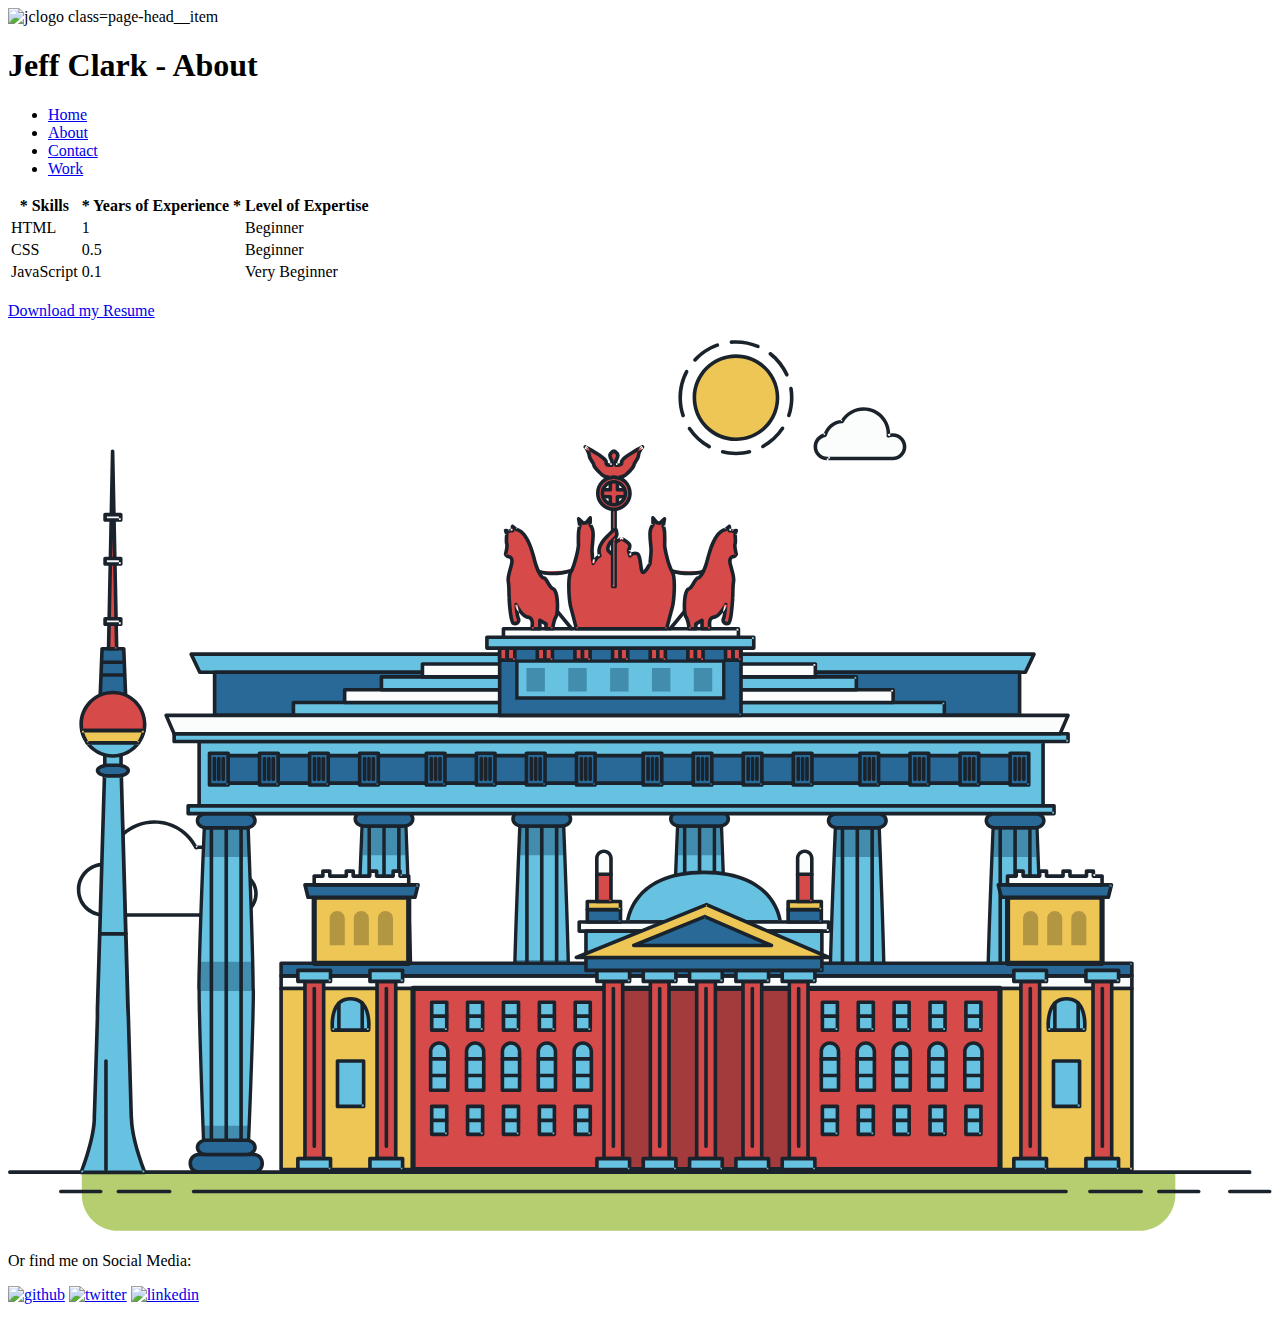
==== about.html @ 052ca85c "Changed Title" ====
<!DOCTYPE html>
<html>
  <head>
    <header class="page-header">    
        <link rel="stylesheet" href="https://cdnjs.cloudflare.com/ajax/libs/normalize/8.0.1/normalize.min.css" integrity="sha512-NhSC1YmyruXifcj/KFRWoC561YpHpc5Jtzgvbuzx5VozKpWvQ+4nXhPdFgmx8xqexRcpAglTj9sIBWINXa8x5w==" crossorigin="anonymous" referrerpolicy="no-referrer" />
        <link rel="preconnect" href="https://fonts.googleapis.com">                
        <link rel="preconnect" href="https://fonts.gstatic.com" crossorigin>
        <link href="https://fonts.googleapis.com/css2?family=Roboto&display=swap" rel="stylesheet">
        <link rel="stylesheet" type="text/css" href="css/style.production.css">
        <meta charset="utf-8">
        <meta name="viewport" content="width=device-width, initial-scale=1">
        <title> Jeff Clark - About</title>
            <link rel="shortcut icon" href="JC Logo.png" type="image/x-icon" class="page-header__item"/>
            <img src="img/JC Logo.png" class="logo" alt="jclogo class=page-head__item">   
        <h1>Jeff Clark - About</h1>
        <div class="navigation-list">
            <nav>
                <ul role="menubar" class="navigation-list">    
                    <li role="presentation">
                        <a href="index.html" role="menuitem" class="navigation-list__item navigation-list__item--active">Home</a>
                    </li>
                    <li role="presentation">
                        <a href="about.html" role="menuitem" class="navigation-list__item">About</a>
                    </li>
                    <li role="presentation">
                            <a href="contact.html" role="menuitem" class="navigation-list__item">Contact</a>
                    </li>
                    <li role="presentation">
                        <a href="work.html" role="menuitem" class="navigation-list__item navigation-list__item--active">Work</a>
                     </li>
                </ul>               
            </nav>
        </div>
    </header>
</head>       
  <body>
    <div class="table">
      <table>
        <thead>
          <tr>
            <th>* Skills</th>
            <th>* Years of Experience  *  </th>
            <th>Level of Expertise</th>
          </tr>
        </thead>
        <tbody>
          <tr>
            <td>HTML</td>
            <td>1</td>
            <td>Beginner</td>
          </tr>
          <tr>
            <td>CSS</td>
            <td>0.5</td>
            <td>Beginner</td>
          </tr>
          <tr>
            <td>JavaScript</td>
            <td>0.1</td>
            <td>Very Beginner</td>
          </tr>
        </tbody>
      </table>
    </div><br>
    <footer class="page-footer">
      <a href="extra/Jeff Clark Resume .23.pdf" class="button" download>Download my Resume</a><br>
      <svg id="about-picture" xmlns="http://www.w3.org/2000/svg" class="berlin-illustration" height="auto" viewBox="0 0 700 505" xmlns:xlink="http://www.w3.org/1999/xlink">
        <defs>
            <polygon id="a" points=".06 231.917 .06 .929 688.717 .929 688.717 231.917"></polygon>
        </defs>
        <g fill="none" fill-rule="evenodd">
          <g transform="translate(0 241)" class="cloud-front">
          <path fill="#1A232C" d="M87.602,29 L87.602,28 C87.326,28.001 87.103,28.024 86.927,28.033 L86.979,29.031 L87.947,28.78 C85.741,20.282 78.041,14.002 68.852,14 C67.858,14 66.904,14.096 65.98,14.231 L66.125,15.22 L67.019,14.772 C62.626,6.015 53.567,0.001 43.102,0 C29.041,0.002 17.524,10.848 16.443,24.632 L17.44,24.71 L17.606,23.724 C16.803,23.589 15.969,23.5 15.102,23.5 C6.817,23.501 0.102,30.215 0.102,38.5 C0.102,46.785 6.817,53.499 15.102,53.5 L87.602,53.5 C94.644,53.499 100.351,47.792 100.352,40.75 C100.351,33.708 94.644,28.001 87.602,28 L87.602,30 C90.573,30 93.254,31.202 95.203,33.149 C97.15,35.097 98.351,37.778 98.352,40.75 C98.351,43.722 97.15,46.403 95.203,48.351 C93.254,50.298 90.573,51.5 87.602,51.5 L15.102,51.5 C11.509,51.5 8.265,50.046 5.909,47.692 C3.555,45.337 2.102,42.093 2.102,38.5 C2.102,34.907 3.555,31.663 5.909,29.308 C8.265,26.954 11.509,25.5 15.102,25.5 C15.831,25.5 16.553,25.575 17.273,25.697 C17.551,25.743 17.832,25.672 18.055,25.499 C18.277,25.325 18.414,25.07 18.436,24.789 C19.436,12.04 30.094,1.998 43.102,2 C52.786,1.999 61.163,7.564 65.231,15.669 C65.425,16.055 65.842,16.272 66.27,16.21 C67.132,16.084 67.988,16 68.852,16 C77.108,15.998 84.027,21.647 86.011,29.283 C86.13,29.741 86.557,30.054 87.031,30.03 C87.27,30.017 87.457,29.999 87.602,30 L87.602,29" transform="translate(38 36)"></path>
            </g>
            <path fill="#B5CE6F" d="M646.484,484.382 C646.484,489.501 644.531,494.62 640.627,498.525 C636.722,502.43 631.603,504.382 626.484,504.382 L60.873,504.382 C55.754,504.382 50.636,502.43 46.731,498.525 C42.826,494.62 40.873,489.501 40.873,484.382 L40.873,471.917 L646.484,471.917 L646.484,484.382"></path>
            <polyline fill="#67C2E2" points="334.824 185.029 101.449 185.029 106.209 195.08 563.438 195.08 568.2 185.029 334.824 185.029"></polyline>
            <path fill="#1A232C" d="M334.824,185.029 L334.824,184.029 L101.449,184.029 C101.104,184.029 100.788,184.203 100.604,184.494 C100.42,184.785 100.398,185.146 100.545,185.457 L105.306,195.508 C105.471,195.856 105.824,196.079 106.209,196.079 L563.438,196.079 C563.824,196.079 564.177,195.856 564.342,195.508 L569.104,185.457 C569.251,185.146 569.229,184.785 569.045,184.494 C568.861,184.203 568.544,184.029 568.2,184.029 L334.824,184.029 L334.824,186.029 L566.62,186.029 L562.806,194.08 L106.842,194.08 L103.029,186.029 L334.824,186.029 L334.824,185.029"></path>
            <polygon fill="#296997" points="114.416 218.974 560.222 218.974 560.222 195.08 114.416 195.08"></polygon>
            <path fill="#1A232C" d="M560.222,218.974 L560.222,217.974 L115.416,217.974 L115.416,196.079 L559.222,196.079 L559.222,218.974 L560.222,218.974 L560.222,217.974 L560.222,218.974 L561.222,218.974 L561.222,195.08 C561.222,194.816 561.115,194.559 560.929,194.372 C560.742,194.186 560.485,194.08 560.222,194.08 L114.416,194.08 C114.152,194.08 113.895,194.186 113.708,194.372 C113.522,194.559 113.416,194.816 113.416,195.08 L113.416,218.974 C113.416,219.237 113.522,219.495 113.708,219.681 C113.895,219.867 114.152,219.974 114.416,219.974 L560.222,219.974 C560.485,219.974 560.742,219.867 560.929,219.681 C561.115,219.495 561.222,219.237 561.222,218.974 L560.222,218.974"></path>
            <polygon fill="#67C2E2" points="105.85 269.08 573.225 269.08 573.225 233.398 105.85 233.398"></polygon>
            <path fill="#1A232C" d="M573.225,233.398 L573.225,232.398 L105.85,232.398 C105.587,232.398 105.329,232.505 105.143,232.691 C104.957,232.877 104.85,233.134 104.85,233.398 L104.85,269.08 C104.85,269.344 104.957,269.601 105.143,269.788 C105.329,269.974 105.587,270.08 105.85,270.08 L573.225,270.08 C573.488,270.08 573.745,269.974 573.932,269.788 C574.118,269.601 574.225,269.344 574.225,269.08 L574.225,233.398 C574.225,233.134 574.118,232.877 573.932,232.691 C573.745,232.505 573.488,232.398 573.225,232.398 L573.225,233.398 L572.225,233.398 L572.225,268.08 L106.85,268.08 L106.85,234.398 L573.225,234.398 L573.225,233.398 L572.225,233.398 L573.225,233.398"></path>
            <polygon fill="#296997" points="116.751 256.508 562.557 256.508 562.557 241.243 116.751 241.243"></polygon>
            <path fill="#1A232C" d="M562.557,256.508 L562.557,255.508 L117.75,255.508 L117.75,242.243 L561.557,242.243 L561.557,256.508 L562.557,256.508 L562.557,255.508 L562.557,256.508 L563.557,256.508 L563.557,241.243 C563.557,240.979 563.45,240.722 563.264,240.535 C563.078,240.349 562.82,240.243 562.557,240.243 L116.75,240.243 C116.487,240.243 116.23,240.349 116.043,240.535 C115.857,240.722 115.751,240.979 115.751,241.243 L115.751,256.508 C115.751,256.771 115.857,257.029 116.043,257.215 C116.23,257.401 116.487,257.508 116.751,257.508 L562.557,257.508 C562.82,257.508 563.077,257.401 563.264,257.215 C563.45,257.029 563.557,256.771 563.557,256.508 L562.557,256.508"></path>
            <polygon fill="#67C2E2" points="158.07 218.974 518.563 218.974 518.563 211.858 158.07 211.858"></polygon>
            <path fill="#1A232C" d="M518.563,211.858 L518.563,210.858 L158.07,210.858 C157.807,210.858 157.549,210.964 157.363,211.151 C157.177,211.337 157.07,211.594 157.07,211.858 L157.07,218.974 C157.07,219.237 157.177,219.495 157.363,219.681 C157.549,219.867 157.807,219.974 158.07,219.974 L518.563,219.974 C518.826,219.974 519.083,219.867 519.27,219.681 C519.456,219.495 519.562,219.237 519.562,218.974 L519.562,211.858 C519.562,211.594 519.456,211.337 519.27,211.151 C519.083,210.964 518.826,210.858 518.563,210.858 L518.563,211.858 L517.563,211.858 L517.563,217.974 L159.07,217.974 L159.07,212.858 L518.563,212.858 L518.563,211.858 L517.563,211.858 L518.563,211.858"></path>
            <polygon fill="#FBFDFC" points="186.438 211.858 490.194 211.858 490.194 204.741 186.438 204.741"></polygon>
            <path fill="#1A232C" d="M490.194,204.741 L490.194,203.741 L186.438,203.741 C186.175,203.741 185.917,203.848 185.731,204.034 C185.545,204.221 185.438,204.478 185.438,204.741 L185.438,211.858 C185.438,212.121 185.545,212.379 185.731,212.565 C185.917,212.751 186.175,212.858 186.438,212.858 L490.194,212.858 C490.458,212.858 490.715,212.751 490.902,212.565 C491.088,212.379 491.194,212.121 491.194,211.858 L491.194,204.741 C491.194,204.478 491.088,204.221 490.902,204.034 C490.715,203.848 490.458,203.741 490.194,203.741 L490.194,204.741 L489.194,204.741 L489.194,210.858 L187.438,210.858 L187.438,205.741 L490.194,205.741 L490.194,204.741 L489.194,204.741 L490.194,204.741"></path>
            <polygon fill="#67C2E2" points="206.805 204.741 469.828 204.741 469.828 197.624 206.805 197.624"></polygon>
            <path fill="#1A232C" d="M469.828,197.624 L469.828,196.624 L206.805,196.624 C206.541,196.624 206.284,196.731 206.098,196.917 C205.911,197.103 205.805,197.361 205.805,197.624 L205.805,204.741 C205.805,205.005 205.911,205.262 206.098,205.449 C206.284,205.635 206.541,205.741 206.805,205.741 L469.828,205.741 C470.091,205.741 470.349,205.635 470.535,205.449 C470.722,205.262 470.828,205.005 470.828,204.741 L470.828,197.624 C470.828,197.361 470.722,197.103 470.535,196.917 C470.349,196.731 470.091,196.624 469.828,196.624 L469.828,197.624 L468.828,197.624 L468.828,203.741 L207.805,203.741 L207.805,198.624 L469.828,198.624 L469.828,197.624 L468.828,197.624 L469.828,197.624"></path>
            <polygon fill="#FBFDFC" points="229.521 197.624 447.111 197.624 447.111 190.509 229.521 190.509"></polygon>
            <path fill="#1A232C" d="M447.111,190.509 L447.111,189.509 L229.521,189.509 C229.258,189.509 229,189.616 228.814,189.802 C228.628,189.988 228.521,190.246 228.521,190.509 L228.521,197.624 C228.521,197.888 228.628,198.145 228.814,198.332 C229,198.518 229.258,198.624 229.521,198.624 L447.111,198.624 C447.375,198.624 447.632,198.518 447.818,198.332 C448.005,198.145 448.111,197.888 448.111,197.624 L448.111,190.509 C448.111,190.246 448.005,189.988 447.818,189.802 C447.632,189.616 447.375,189.509 447.111,189.509 L447.111,190.509 L446.111,190.509 L446.111,196.624 L230.521,196.624 L230.521,191.509 L447.111,191.509 L447.111,190.509 L446.111,190.509 L447.111,190.509"></path>
            <path fill="#67C2E2" d="M135.607,355.447 C135.163,337.766 134.264,313.326 133.648,297.387 C133.274,287.721 133.004,281.18 133.004,281.18 L108.722,281.18 C108.722,281.18 108.452,287.721 108.079,297.387 C107.462,313.326 106.563,337.766 106.119,355.447 C105.953,362.059 105.85,367.732 105.85,371.653 L105.85,371.654 C105.85,386.117 107.243,424.332 108.089,446.189 C108.457,455.706 108.722,462.126 108.722,462.126 L133.004,462.126 C133.004,462.126 133.269,455.706 133.637,446.189 C134.482,424.332 135.876,386.117 135.876,371.654 L135.876,371.653 C135.876,367.732 135.773,362.059 135.607,355.447"></path>
            <path fill="#428DAE" d="M133.648 297.387L108.079 297.387C108.452 287.721 108.722 281.18 108.722 281.18L133.004 281.18C133.004 281.18 133.274 287.721 133.648 297.387M135.876 371.654L105.85 371.654 105.85 371.653C105.85 367.732 105.953 362.059 106.119 355.447L135.607 355.447C135.773 362.059 135.876 367.732 135.876 371.653L135.876 371.654M133.004 462.126L108.722 462.126C108.722 462.126 108.457 455.706 108.089 446.189L133.637 446.189C133.269 455.706 133.004 462.126 133.004 462.126"></path>
            <path fill="#1A232C" d="M109.612,461.199 L132.114,461.199 C132.447,453.007 134.949,390.886 134.949,371.653 C134.949,352.42 132.447,290.299 132.114,282.108 L109.612,282.108 C109.279,290.299 106.778,352.42 106.778,371.653 C106.778,390.886 109.279,453.007 109.612,461.199 Z M133.895,463.054 L107.832,463.054 L107.794,462.164 C107.766,461.466 104.922,392.193 104.922,371.653 C104.922,351.114 107.766,281.839 107.794,281.142 L107.832,280.252 L133.895,280.252 L133.931,281.142 C133.96,281.839 136.804,351.114 136.804,371.653 C136.804,392.193 133.96,461.466 133.931,462.164 L133.895,463.054 L133.895,463.054 Z"></path>
            <path fill="#1A232C" d="M111.638 281.18L111.638 462.126C111.638 462.679 112.086 463.126 112.638 463.126 113.19 463.126 113.638 462.679 113.638 462.126L113.638 281.18C113.638 280.628 113.19 280.18 112.638 280.18 112.086 280.18 111.638 280.628 111.638 281.18M119.863 281.18L119.863 462.126C119.863 462.679 120.311 463.126 120.863 463.126 121.416 463.126 121.863 462.679 121.863 462.126L121.863 281.18C121.863 280.628 121.416 280.18 120.863 280.18 120.311 280.18 119.863 280.628 119.863 281.18M128.088 281.18L128.088 462.126C128.088 462.679 128.536 463.126 129.088 463.126 129.64 463.126 130.088 462.679 130.088 462.126L130.088 281.18C130.088 280.628 129.64 280.18 129.088 280.18 128.536 280.18 128.088 280.628 128.088 281.18"></path>
            <path fill="#296997" d="M136.79,277.265 C136.79,279.418 134.675,281.18 132.09,281.18 L109.636,281.18 C107.051,281.18 104.936,279.418 104.936,277.265 C104.936,275.111 107.051,273.349 109.636,273.349 L132.09,273.349 C134.675,273.349 136.79,275.111 136.79,277.265"></path>
            <path fill="#1A232C" d="M136.79,277.265 L135.79,277.265 C135.789,278.005 135.433,278.704 134.769,279.262 C134.109,279.814 133.155,280.181 132.09,280.18 L109.636,280.18 C108.571,280.181 107.617,279.814 106.956,279.262 C106.293,278.704 105.936,278.005 105.936,277.265 C105.936,276.524 106.293,275.825 106.957,275.267 C107.617,274.715 108.571,274.348 109.636,274.349 L132.09,274.349 C133.155,274.348 134.109,274.716 134.769,275.267 C135.433,275.825 135.789,276.524 135.79,277.265 L137.79,277.265 C137.791,275.851 137.09,274.593 136.049,273.731 C135.006,272.863 133.61,272.35 132.09,272.349 L109.636,272.349 C108.116,272.35 106.72,272.863 105.676,273.731 C104.636,274.593 103.935,275.851 103.936,277.265 C103.935,278.678 104.636,279.937 105.677,280.798 C106.72,281.666 108.116,282.179 109.636,282.18 L132.09,282.18 C133.61,282.179 135.006,281.666 136.049,280.798 C137.09,279.937 137.791,278.678 137.79,277.265 L136.79,277.265"></path>
            <path fill="#296997" d="M140.775,467.217 C140.775,469.803 138.661,471.917 136.076,471.917 L105.65,471.917 C103.065,471.917 100.951,469.803 100.951,467.217 L100.951,466.825 C100.951,464.241 103.065,462.126 105.65,462.126 L136.076,462.126 C138.661,462.126 140.775,464.241 140.775,466.825 L140.775,467.217"></path>
            <path fill="#1A232C" d="M140.775,467.217 L139.775,467.217 C139.775,468.235 139.361,469.155 138.688,469.83 C138.013,470.503 137.093,470.917 136.076,470.917 L105.65,470.917 C104.633,470.917 103.713,470.504 103.038,469.83 C102.365,469.155 101.951,468.235 101.951,467.217 L101.951,466.825 C101.951,465.808 102.365,464.889 103.038,464.214 C103.713,463.54 104.633,463.127 105.65,463.126 L136.076,463.126 C137.093,463.127 138.013,463.54 138.688,464.214 C139.362,464.889 139.775,465.808 139.775,466.825 L139.775,467.217 L141.775,467.217 L141.775,466.825 C141.772,463.684 139.217,461.13 136.076,461.126 L105.65,461.126 C102.509,461.13 99.955,463.684 99.951,466.825 L99.951,467.217 C99.954,470.36 102.509,472.914 105.65,472.917 L136.076,472.917 C139.217,472.914 141.772,470.36 141.775,467.217 L140.775,467.217"></path>
            <path fill="#296997" d="M136.79,458.208 C136.79,460.363 134.675,462.126 132.09,462.126 L109.636,462.126 C107.051,462.126 104.936,460.363 104.936,458.208 C104.936,456.057 107.051,454.292 109.636,454.292 L132.09,454.292 C134.675,454.292 136.79,456.057 136.79,458.208"></path>
            <path fill="#1A232C" d="M136.79,458.208 L135.79,458.208 C135.789,458.949 135.432,459.649 134.769,460.207 C134.108,460.76 133.154,461.128 132.09,461.126 L109.636,461.126 C108.572,461.128 107.617,460.76 106.957,460.207 C106.293,459.649 105.936,458.949 105.936,458.208 C105.936,457.47 106.293,456.77 106.957,456.212 C107.617,455.659 108.572,455.291 109.636,455.292 L132.09,455.292 C133.154,455.291 134.108,455.659 134.769,456.212 C135.433,456.77 135.789,457.47 135.79,458.208 L137.79,458.208 C137.791,456.796 137.09,455.538 136.05,454.675 C135.006,453.808 133.61,453.294 132.09,453.292 L109.636,453.292 C108.115,453.294 106.719,453.808 105.676,454.675 C104.636,455.538 103.935,456.796 103.936,458.208 C103.935,459.622 104.636,460.881 105.676,461.743 C106.72,462.611 108.116,463.125 109.636,463.126 L132.09,463.126 C133.61,463.125 135.006,462.611 136.05,461.743 C137.09,460.881 137.791,459.622 137.79,458.208 L136.79,458.208"></path>
            <path fill="#67C2E2" d="M572.471,355.447 C572.025,337.766 571.126,313.326 570.51,297.387 C570.137,287.721 569.867,281.18 569.867,281.18 L545.585,281.18 C545.585,281.18 545.315,287.721 544.942,297.387 C544.326,313.326 543.427,337.766 542.981,355.447 C542.815,362.059 542.713,367.732 542.713,371.653 L542.713,371.654 C542.713,386.117 544.107,424.332 544.952,446.189 C545.32,455.706 545.585,462.126 545.585,462.126 L569.867,462.126 C569.867,462.126 570.132,455.706 570.499,446.189 C571.346,424.332 572.739,386.117 572.739,371.654 L572.739,371.653 C572.739,367.732 572.637,362.059 572.471,355.447"></path>
            <path fill="#428DAE" d="M569.582 297.387L566.951 297.387 566.951 282.108 568.977 282.108C569.063 284.206 569.29 289.841 569.582 297.387M564.951 297.387L545.871 297.387C546.162 289.841 546.39 284.206 546.476 282.108L564.951 282.108 564.951 297.387M571.8 369.187L566.951 369.187 566.951 356.265 571.562 356.265C571.685 361.272 571.771 365.701 571.8 369.187M564.951 369.187L543.653 369.187C543.684 365.512 543.777 360.79 543.912 355.447L553.551 355.447 553.551 356.265 564.951 356.265 564.951 369.187"></path>
            <path fill="#1A232C" d="M546.476,461.199 L568.977,461.199 C569.31,453.007 571.812,390.886 571.812,371.653 C571.812,352.42 569.31,290.299 568.977,282.108 L546.476,282.108 C546.142,290.299 543.642,352.42 543.642,371.653 C543.642,390.886 546.142,453.007 546.476,461.199 M570.758,463.054 L544.694,463.054 L544.658,462.164 C544.629,461.466 541.785,392.193 541.785,371.653 C541.785,351.114 544.629,281.839 544.658,281.142 L544.694,280.252 L570.758,280.252 L570.795,281.142 C570.823,281.839 573.667,351.114 573.667,371.653 C573.667,392.193 570.823,461.466 570.795,462.164 L570.758,463.054"></path>
            <path fill="#1A232C" d="M548.501 281.18L548.501 462.126C548.501 462.679 548.949 463.126 549.501 463.126 550.053 463.126 550.501 462.679 550.501 462.126L550.501 281.18C550.501 280.628 550.053 280.18 549.501 280.18 548.949 280.18 548.501 280.628 548.501 281.18M556.727 281.18L556.727 462.126C556.727 462.679 557.174 463.126 557.727 463.126 558.279 463.126 558.727 462.679 558.727 462.126L558.727 281.18C558.727 280.628 558.279 280.18 557.727 280.18 557.174 280.18 556.727 280.628 556.727 281.18M564.951 281.18L564.951 462.126C564.951 462.679 565.399 463.126 565.951 463.126 566.503 463.126 566.951 462.679 566.951 462.126L566.951 281.18C566.951 280.628 566.503 280.18 565.951 280.18 565.399 280.18 564.951 280.628 564.951 281.18"></path>
            <path fill="#296997" d="M573.653,277.265 C573.653,279.418 571.537,281.18 568.953,281.18 L546.499,281.18 C543.915,281.18 541.799,279.418 541.799,277.265 C541.799,275.111 543.915,273.349 546.499,273.349 L568.953,273.349 C571.537,273.349 573.653,275.111 573.653,277.265"></path>
            <path fill="#1A232C" d="M573.653,277.265 L572.653,277.265 C572.653,278.005 572.296,278.704 571.632,279.262 C570.972,279.814 570.017,280.181 568.953,280.18 L546.499,280.18 C545.435,280.181 544.48,279.814 543.82,279.262 C543.156,278.704 542.8,278.005 542.799,277.265 C542.8,276.525 543.156,275.825 543.82,275.267 C544.481,274.715 545.435,274.348 546.499,274.349 L568.953,274.349 C570.017,274.348 570.972,274.715 571.632,275.267 C572.296,275.825 572.653,276.525 572.653,277.265 L574.653,277.265 C574.654,275.851 573.953,274.593 572.912,273.731 C571.869,272.863 570.473,272.35 568.953,272.349 L546.499,272.349 C544.979,272.35 543.583,272.863 542.54,273.731 C541.499,274.593 540.798,275.851 540.799,277.265 C540.798,278.679 541.499,279.937 542.54,280.798 C543.583,281.666 544.979,282.179 546.499,282.18 L568.953,282.18 C570.473,282.179 571.869,281.666 572.912,280.798 C573.953,279.937 574.654,278.679 574.653,277.265 L573.653,277.265"></path>
            <path fill="#296997" d="M577.639,467.217 C577.639,469.803 575.524,471.917 572.938,471.917 L542.514,471.917 C539.929,471.917 537.813,469.803 537.813,467.217 L537.813,466.825 C537.813,464.241 539.929,462.126 542.514,462.126 L572.938,462.126 C575.524,462.126 577.639,464.241 577.639,466.825 L577.639,467.217"></path>
            <path fill="#1A232C" d="M577.639,467.217 L576.639,467.217 C576.638,468.235 576.225,469.155 575.551,469.83 C574.876,470.503 573.956,470.917 572.938,470.917 L542.514,470.917 C541.497,470.917 540.576,470.503 539.901,469.83 C539.227,469.155 538.814,468.234 538.813,467.217 L538.813,466.825 C538.814,465.808 539.227,464.889 539.901,464.214 C540.576,463.54 541.497,463.127 542.514,463.126 L572.938,463.126 C573.956,463.127 574.876,463.54 575.551,464.214 C576.225,464.888 576.638,465.808 576.639,466.825 L576.639,467.217 L578.639,467.217 L578.639,466.825 C578.635,463.684 576.081,461.13 572.938,461.126 L542.514,461.126 C539.372,461.13 536.817,463.684 536.813,466.825 L536.813,467.217 C536.817,470.36 539.372,472.914 542.514,472.917 L572.938,472.917 C576.081,472.914 578.635,470.359 578.639,467.217 L577.639,467.217"></path>
            <path fill="#296997" d="M573.653,458.208 C573.653,460.363 571.537,462.126 568.953,462.126 L546.499,462.126 C543.915,462.126 541.799,460.363 541.799,458.208 C541.799,456.057 543.915,454.292 546.499,454.292 L568.953,454.292 C571.537,454.292 573.653,456.057 573.653,458.208"></path>
            <path fill="#1A232C" d="M573.653,458.208 L572.653,458.208 C572.653,458.949 572.296,459.649 571.632,460.207 C570.971,460.76 570.017,461.128 568.953,461.126 L546.499,461.126 C545.435,461.128 544.481,460.76 543.82,460.207 C543.157,459.649 542.799,458.949 542.799,458.208 C542.799,457.47 543.156,456.77 543.82,456.212 C544.481,455.659 545.435,455.291 546.499,455.292 L568.953,455.292 C570.017,455.291 570.971,455.659 571.632,456.212 C572.296,456.77 572.653,457.47 572.653,458.208 L574.653,458.208 C574.654,456.796 573.953,455.538 572.912,454.675 C571.869,453.808 570.473,453.294 568.953,453.292 L546.499,453.292 C544.979,453.294 543.583,453.808 542.54,454.675 C541.499,455.538 540.798,456.796 540.799,458.208 C540.798,459.622 541.499,460.881 542.54,461.743 C543.583,462.611 544.979,463.125 546.499,463.126 L568.953,463.126 C570.473,463.125 571.869,462.611 572.912,461.743 C573.953,460.881 574.654,459.622 574.653,458.208 L573.653,458.208"></path>
            <path fill="#67C2E2" d="M485.098,355.447 C484.654,337.766 483.753,313.326 483.137,297.387 C482.764,287.721 482.494,281.18 482.494,281.18 L458.213,281.18 C458.213,281.18 457.942,287.721 457.569,297.387 C456.953,313.326 456.055,337.766 455.608,355.447 C455.443,362.059 455.34,367.732 455.34,371.653 L455.34,371.654 C455.34,386.117 456.733,424.332 457.58,446.189 C457.948,455.706 458.213,462.126 458.213,462.126 L482.494,462.126 C482.494,462.126 482.759,455.706 483.126,446.189 C483.973,424.332 485.366,386.117 485.366,371.654 L485.366,371.653 C485.366,367.732 485.265,362.059 485.098,355.447"></path>
            <path fill="#428DAE" d="M483.137 297.387L457.569 297.387C457.942 287.721 458.213 281.18 458.213 281.18L482.494 281.18C482.494 281.18 482.764 287.721 483.137 297.387M485.355 369.187L455.351 369.187C455.382 365.502 455.475 360.78 455.608 355.447L485.098 355.447C485.232 360.78 485.325 365.502 485.355 369.187"></path>
            <path fill="#1A232C" d="M459.103,461.199 L481.605,461.199 C481.938,453.007 484.439,390.886 484.439,371.653 C484.439,352.42 481.938,290.299 481.605,282.108 L459.103,282.108 C458.769,290.299 456.268,352.42 456.268,371.653 C456.268,390.886 458.769,453.007 459.103,461.199 Z M483.386,463.054 L457.321,463.054 L457.285,462.164 C457.256,461.466 454.412,392.193 454.412,371.653 C454.412,351.114 457.256,281.839 457.285,281.142 L457.321,280.252 L483.386,280.252 L483.422,281.142 C483.45,281.839 486.294,351.114 486.294,371.653 C486.294,392.193 483.45,461.466 483.422,462.164 L483.386,463.054 L483.386,463.054 Z"></path>
            <path fill="#1A232C" d="M461.128 281.18L461.128 462.126C461.128 462.679 461.576 463.126 462.128 463.126 462.68 463.126 463.128 462.679 463.128 462.126L463.128 281.18C463.128 280.628 462.68 280.18 462.128 280.18 461.576 280.18 461.128 280.628 461.128 281.18M469.354 281.18L469.354 462.126C469.354 462.679 469.801 463.126 470.354 463.126 470.906 463.126 471.354 462.679 471.354 462.126L471.354 281.18C471.354 280.628 470.906 280.18 470.354 280.18 469.801 280.18 469.354 280.628 469.354 281.18M477.578 281.18L477.578 462.126C477.578 462.679 478.026 463.126 478.578 463.126 479.13 463.126 479.578 462.679 479.578 462.126L479.578 281.18C479.578 280.628 479.13 280.18 478.578 280.18 478.026 280.18 477.578 280.628 477.578 281.18"></path>
            <path fill="#296997" d="M486.281,277.265 C486.281,279.418 484.164,281.18 481.58,281.18 L459.126,281.18 C456.542,281.18 454.426,279.418 454.426,277.265 C454.426,275.111 456.542,273.349 459.126,273.349 L481.58,273.349 C484.164,273.349 486.281,275.111 486.281,277.265"></path>
            <path fill="#1A232C" d="M486.281,277.265 L485.281,277.265 C485.281,278.005 484.924,278.704 484.26,279.262 C483.599,279.814 482.644,280.181 481.58,280.18 L459.126,280.18 C458.062,280.181 457.107,279.814 456.447,279.262 C455.783,278.704 455.427,278.005 455.426,277.265 C455.427,276.525 455.783,275.825 456.447,275.267 C457.108,274.715 458.062,274.348 459.126,274.349 L481.58,274.349 C482.644,274.348 483.599,274.716 484.26,275.268 C484.924,275.825 485.281,276.525 485.281,277.265 L487.281,277.265 C487.282,275.851 486.58,274.593 485.54,273.731 C484.496,272.863 483.1,272.35 481.58,272.349 L459.126,272.349 C457.606,272.35 456.21,272.863 455.167,273.731 C454.126,274.593 453.425,275.851 453.426,277.265 C453.425,278.679 454.126,279.937 455.167,280.798 C456.21,281.666 457.606,282.179 459.126,282.18 L481.58,282.18 C483.1,282.179 484.496,281.666 485.54,280.799 C486.58,279.937 487.282,278.679 487.281,277.265 L486.281,277.265"></path>
            <path fill="#296997" d="M490.266,467.217 C490.266,469.803 488.151,471.917 485.565,471.917 L455.141,471.917 C452.556,471.917 450.44,469.803 450.44,467.217 L450.44,466.825 C450.44,464.241 452.556,462.126 455.141,462.126 L485.565,462.126 C488.151,462.126 490.266,464.241 490.266,466.825 L490.266,467.217"></path>
            <path fill="#1A232C" d="M490.266,467.217 L489.266,467.217 C489.265,468.235 488.852,469.155 488.178,469.83 C487.503,470.503 486.583,470.917 485.565,470.917 L455.141,470.917 C454.124,470.917 453.203,470.503 452.528,469.83 C451.854,469.155 451.441,468.234 451.44,467.217 L451.44,466.825 C451.441,465.808 451.854,464.889 452.528,464.214 C453.203,463.54 454.124,463.127 455.141,463.126 L485.565,463.126 C486.583,463.127 487.503,463.54 488.178,464.214 C488.852,464.888 489.265,465.808 489.266,466.825 L489.266,467.217 L491.266,467.217 L491.266,466.825 C491.262,463.684 488.708,461.13 485.565,461.126 L455.141,461.126 C451.999,461.13 449.444,463.684 449.44,466.825 L449.44,467.217 C449.444,470.36 451.999,472.914 455.141,472.917 L485.565,472.917 C488.708,472.914 491.262,470.359 491.266,467.217 L490.266,467.217"></path>
            <path fill="#296997" d="M486.281,458.208 C486.281,460.363 484.164,462.126 481.58,462.126 L459.126,462.126 C456.542,462.126 454.426,460.363 454.426,458.208 C454.426,456.057 456.542,454.292 459.126,454.292 L481.58,454.292 C484.164,454.292 486.281,456.057 486.281,458.208"></path>
            <path fill="#1A232C" d="M486.281,458.208 L485.281,458.208 C485.281,458.949 484.923,459.649 484.26,460.207 C483.599,460.76 482.644,461.128 481.58,461.126 L459.126,461.126 C458.062,461.128 457.108,460.76 456.447,460.207 C455.784,459.649 455.427,458.949 455.426,458.208 C455.426,457.47 455.783,456.77 456.447,456.212 C457.108,455.659 458.062,455.291 459.126,455.292 L481.58,455.292 C482.644,455.291 483.598,455.659 484.26,456.212 C484.924,456.77 485.281,457.47 485.281,458.208 L487.281,458.208 C487.282,456.795 486.58,455.538 485.54,454.675 C484.496,453.808 483.1,453.294 481.58,453.292 L459.126,453.292 C457.606,453.294 456.21,453.808 455.167,454.675 C454.126,455.538 453.425,456.796 453.426,458.208 C453.425,459.622 454.126,460.881 455.167,461.743 C456.21,462.611 457.606,463.125 459.126,463.126 L481.58,463.126 C483.1,463.125 484.496,462.611 485.54,461.743 C486.581,460.881 487.282,459.622 487.281,458.208 L486.281,458.208"></path>
            <path fill="#67C2E2" d="M397.726,354.466 C397.28,336.787 396.381,312.346 395.765,296.407 C395.392,286.742 395.122,280.2 395.122,280.2 L370.84,280.2 C370.84,280.2 370.57,286.742 370.197,296.407 C369.581,312.346 368.682,336.787 368.236,354.466 C368.07,361.078 367.968,366.751 367.968,370.672 L367.968,370.673 C367.968,385.136 369.361,423.352 370.207,445.208 C370.575,454.726 370.84,461.146 370.84,461.146 L395.122,461.146 C395.122,461.146 395.386,454.726 395.754,445.208 C396.601,423.352 397.994,385.136 397.994,370.673 L397.994,370.672 C397.994,366.751 397.892,361.078 397.726,354.466"></path>
            <path fill="#428DAE" d="M394.837 296.407L392.206 296.407 392.206 281.127 394.233 281.127C394.318 283.225 394.545 288.861 394.837 296.407L394.837 296.407zM383.981 296.407L390.206 296.407 390.206 281.127 383.981 281.127 383.981 296.407zM375.756 296.407L381.98 296.407 381.98 281.127 375.756 281.127 375.756 296.407zM373.756 296.407L371.126 296.407C371.417 288.861 371.645 283.225 371.73 281.127L373.756 281.127 373.756 296.407 373.756 296.407zM397.062 369.187L392.206 369.187 392.206 354.466 396.796 354.466C396.943 360.298 397.041 365.389 397.062 369.187L397.062 369.187zM383.981 369.187L390.206 369.187 390.206 354.466 383.981 354.466 383.981 369.187zM375.756 369.187L381.98 369.187 381.98 354.466 375.756 354.466 375.756 369.187zM373.756 369.187L368.9 369.187C368.921 365.389 369.019 360.298 369.166 354.466L373.756 354.466 373.756 369.187 373.756 369.187z"></path>
            <path fill="#1A232C" d="M371.73,460.218 L394.233,460.218 C394.565,452.027 397.066,389.906 397.066,370.672 C397.066,351.44 394.565,289.319 394.233,281.127 L371.73,281.127 C371.397,289.319 368.895,351.44 368.895,370.672 C368.895,389.906 371.397,452.027 371.73,460.218 M396.013,462.074 L369.949,462.074 L369.912,461.184 C369.884,460.486 367.04,391.212 367.04,370.672 C367.04,350.133 369.884,280.859 369.912,280.162 L369.949,279.272 L396.013,279.272 L396.05,280.162 C396.078,280.859 398.922,350.133 398.922,370.672 C398.922,391.212 396.078,460.486 396.05,461.184 L396.013,462.074"></path>
            <path fill="#1A232C" d="M373.756 280.2L373.756 461.146C373.756 461.698 374.203 462.146 374.756 462.146 375.308 462.146 375.756 461.698 375.756 461.146L375.756 280.2C375.756 279.647 375.308 279.2 374.756 279.2 374.203 279.2 373.756 279.647 373.756 280.2M381.98 280.2L381.98 461.146C381.98 461.698 382.428 462.146 382.98 462.146 383.533 462.146 383.981 461.698 383.981 461.146L383.981 280.2C383.981 279.647 383.533 279.2 382.98 279.2 382.428 279.2 381.98 279.647 381.98 280.2M390.206 280.2L390.206 461.146C390.206 461.698 390.654 462.146 391.206 462.146 391.758 462.146 392.206 461.698 392.206 461.146L392.206 280.2C392.206 279.647 391.758 279.2 391.206 279.2 390.654 279.2 390.206 279.647 390.206 280.2"></path>
            <path fill="#296997" d="M398.908,276.285 C398.908,278.439 396.792,280.2 394.208,280.2 L371.754,280.2 C369.17,280.2 367.053,278.439 367.053,276.285 C367.053,274.13 369.17,272.369 371.754,272.369 L394.208,272.369 C396.792,272.369 398.908,274.13 398.908,276.285"></path>
            <path fill="#1A232C" d="M398.908,276.285 L397.908,276.285 C397.907,277.025 397.551,277.724 396.887,278.281 C396.227,278.833 395.272,279.201 394.208,279.2 L371.754,279.2 C370.69,279.201 369.735,278.833 369.074,278.281 C368.41,277.724 368.053,277.025 368.053,276.285 C368.053,275.544 368.41,274.845 369.074,274.287 C369.735,273.735 370.69,273.367 371.754,273.369 L394.208,273.369 C395.272,273.367 396.227,273.735 396.887,274.287 C397.551,274.844 397.907,275.544 397.908,276.285 L399.908,276.285 C399.909,274.871 399.208,273.612 398.167,272.75 C397.124,271.883 395.728,271.37 394.208,271.369 L371.754,271.369 C370.234,271.37 368.838,271.883 367.794,272.75 C366.754,273.612 366.052,274.871 366.053,276.285 C366.052,277.699 366.754,278.957 367.795,279.818 C368.838,280.686 370.234,281.198 371.754,281.2 L394.208,281.2 C395.728,281.198 397.123,280.686 398.167,279.818 C399.208,278.957 399.909,277.698 399.908,276.285 L398.908,276.285"></path>
            <path fill="#296997" d="M402.894,466.237 C402.894,468.823 400.779,470.937 398.193,470.937 L367.768,470.937 C365.183,470.937 363.068,468.823 363.068,466.237 L363.068,465.844 C363.068,463.26 365.183,461.146 367.768,461.146 L398.193,461.146 C400.779,461.146 402.894,463.26 402.894,465.844 L402.894,466.237"></path>
            <path fill="#1A232C" d="M402.894,466.237 L401.894,466.237 C401.893,467.254 401.48,468.174 400.806,468.849 C400.131,469.523 399.211,469.937 398.193,469.937 L367.768,469.937 C366.751,469.937 365.831,469.523 365.156,468.849 C364.482,468.174 364.069,467.254 364.068,466.237 L364.068,465.844 C364.069,464.828 364.482,463.908 365.156,463.233 C365.831,462.56 366.751,462.146 367.768,462.146 L398.193,462.146 C399.211,462.146 400.131,462.56 400.806,463.233 C401.48,463.908 401.893,464.828 401.894,465.844 L401.894,466.237 L403.894,466.237 L403.894,465.844 C403.89,462.703 401.336,460.15 398.193,460.146 L367.768,460.146 C364.626,460.15 362.072,462.703 362.068,465.844 L362.068,466.237 C362.072,469.379 364.626,471.933 367.768,471.937 L398.193,471.937 C401.336,471.933 403.89,469.379 403.894,466.237 L402.894,466.237"></path>
            <path fill="#296997" d="M398.908,457.228 C398.908,459.382 396.792,461.146 394.208,461.146 L371.754,461.146 C369.17,461.146 367.053,459.382 367.053,457.228 C367.053,455.077 369.17,453.312 371.754,453.312 L394.208,453.312 C396.792,453.312 398.908,455.077 398.908,457.228"></path>
            <path fill="#1A232C" d="M398.908,457.228 L397.908,457.228 C397.908,457.968 397.55,458.669 396.887,459.226 C396.226,459.779 395.272,460.147 394.208,460.146 L371.754,460.146 C370.69,460.147 369.736,459.779 369.074,459.226 C368.411,458.668 368.053,457.968 368.053,457.228 C368.053,456.489 368.41,455.789 369.074,455.231 C369.736,454.679 370.69,454.311 371.754,454.312 L394.208,454.312 C395.272,454.311 396.226,454.679 396.887,455.231 C397.551,455.789 397.908,456.489 397.908,457.228 L399.908,457.228 C399.909,455.815 399.208,454.557 398.167,453.695 C397.124,452.827 395.728,452.313 394.208,452.312 L371.754,452.312 C370.234,452.313 368.838,452.827 367.794,453.695 C366.754,454.557 366.052,455.815 366.053,457.228 C366.052,458.642 366.753,459.901 367.794,460.763 C368.838,461.631 370.234,462.145 371.754,462.146 L394.208,462.146 C395.728,462.145 397.124,461.631 398.167,460.763 C399.208,459.9 399.909,458.642 399.908,457.228 L398.908,457.228"></path>
            <path fill="#67C2E2" d="M310.353,354.466 C309.908,336.787 309.009,312.346 308.393,296.407 C308.019,286.742 307.75,280.2 307.75,280.2 L283.467,280.2 C283.467,280.2 283.198,286.742 282.824,296.407 C282.208,312.346 281.309,336.787 280.864,354.466 C280.698,361.078 280.596,366.751 280.596,370.672 L280.596,370.673 C280.596,385.136 281.989,423.352 282.834,445.208 C283.202,454.726 283.467,461.146 283.467,461.146 L307.75,461.146 C307.75,461.146 308.014,454.726 308.382,445.208 C309.228,423.352 310.622,385.136 310.622,370.673 L310.622,370.672 C310.622,366.751 310.518,361.078 310.353,354.466"></path>
            <path fill="#428DAE" d="M308.393 296.407L282.824 296.407C283.198 286.742 283.467 280.2 283.467 280.2L307.75 280.2C307.75 280.2 308.019 286.742 308.393 296.407M310.617 369.187L280.6 369.187C280.621 365.377 280.718 360.285 280.864 354.466L310.353 354.466C310.498 360.285 310.596 365.377 310.617 369.187"></path>
            <path fill="#1A232C" d="M284.357,460.218 L306.86,460.218 C307.193,452.027 309.694,389.906 309.694,370.672 C309.694,351.44 307.193,289.319 306.86,281.127 L284.357,281.127 C284.024,289.319 281.523,351.44 281.523,370.672 C281.523,389.906 284.024,452.027 284.357,460.218 Z M308.639,462.074 L282.576,462.074 L282.54,461.184 C282.511,460.486 279.668,391.212 279.668,370.672 C279.668,350.133 282.511,280.859 282.54,280.162 L282.576,279.272 L308.639,279.272 L308.677,280.162 C308.706,280.859 311.549,350.133 311.549,370.672 C311.549,391.212 308.706,460.486 308.677,461.184 L308.639,462.074 L308.639,462.074 Z"></path>
            <path fill="#1A232C" d="M286.383 280.2L286.383 461.146C286.383 461.698 286.831 462.146 287.383 462.146 287.936 462.146 288.383 461.698 288.383 461.146L288.383 280.2C288.383 279.647 287.936 279.2 287.383 279.2 286.831 279.2 286.383 279.647 286.383 280.2M294.608 280.2L294.608 461.146C294.608 461.698 295.056 462.146 295.608 462.146 296.161 462.146 296.608 461.698 296.608 461.146L296.608 280.2C296.608 279.647 296.161 279.2 295.608 279.2 295.056 279.2 294.608 279.647 294.608 280.2M302.834 280.2L302.834 461.146C302.834 461.698 303.281 462.146 303.834 462.146 304.386 462.146 304.834 461.698 304.834 461.146L304.834 280.2C304.834 279.647 304.386 279.2 303.834 279.2 303.281 279.2 302.834 279.647 302.834 280.2"></path>
            <path fill="#296997" d="M311.535,276.285 C311.535,278.439 309.42,280.2 306.836,280.2 L284.381,280.2 C281.797,280.2 279.681,278.439 279.681,276.285 C279.681,274.13 281.797,272.369 284.381,272.369 L306.836,272.369 C309.42,272.369 311.535,274.13 311.535,276.285"></path>
            <path fill="#1A232C" d="M311.535,276.285 L310.535,276.285 C310.534,277.025 310.177,277.724 309.514,278.282 C308.854,278.833 307.901,279.201 306.836,279.2 L284.381,279.2 C283.316,279.201 282.362,278.833 281.702,278.281 C281.038,277.724 280.681,277.025 280.681,276.285 C280.681,275.544 281.038,274.844 281.702,274.287 C282.362,273.735 283.317,273.367 284.381,273.369 L306.836,273.369 C307.9,273.367 308.854,273.735 309.514,274.287 C310.177,274.844 310.534,275.544 310.535,276.285 L312.535,276.285 C312.535,274.871 311.835,273.613 310.795,272.75 C309.751,271.883 308.356,271.37 306.836,271.369 L284.381,271.369 C282.861,271.37 281.465,271.883 280.422,272.75 C279.381,273.612 278.68,274.871 278.681,276.285 C278.68,277.698 279.381,278.957 280.422,279.818 C281.465,280.686 282.861,281.198 284.381,281.2 L306.836,281.2 C308.356,281.198 309.751,280.685 310.794,279.818 C311.835,278.956 312.535,277.698 312.535,276.285 L311.535,276.285"></path>
            <path fill="#296997" d="M315.522,466.237 C315.522,468.823 313.407,470.937 310.821,470.937 L280.396,470.937 C277.811,470.937 275.696,468.823 275.696,466.237 L275.696,465.844 C275.696,463.26 277.811,461.146 280.396,461.146 L310.821,461.146 C313.407,461.146 315.522,463.26 315.522,465.844 L315.522,466.237"></path>
            <path fill="#1A232C" d="M315.522,466.237 L314.522,466.237 C314.521,467.254 314.108,468.174 313.434,468.849 C312.759,469.523 311.838,469.937 310.821,469.937 L280.396,469.937 C279.379,469.937 278.458,469.523 277.783,468.849 C277.11,468.174 276.696,467.254 276.696,466.237 L276.696,465.844 C276.696,464.828 277.11,463.908 277.783,463.233 C278.458,462.56 279.379,462.146 280.396,462.146 L310.821,462.146 C311.838,462.146 312.759,462.56 313.434,463.233 C314.108,463.908 314.521,464.828 314.522,465.844 L314.522,466.237 L316.521,466.237 L316.521,465.844 C316.518,462.703 313.963,460.15 310.821,460.146 L280.396,460.146 C277.254,460.15 274.7,462.703 274.696,465.844 L274.696,466.237 C274.699,469.379 277.254,471.933 280.396,471.937 L310.821,471.937 C313.963,471.933 316.518,469.379 316.521,466.237 L315.522,466.237"></path>
            <path fill="#296997" d="M311.535,457.228 C311.535,459.382 309.42,461.146 306.836,461.146 L284.381,461.146 C281.797,461.146 279.681,459.382 279.681,457.228 C279.681,455.077 281.797,453.312 284.381,453.312 L306.836,453.312 C309.42,453.312 311.535,455.077 311.535,457.228"></path>
            <path fill="#1A232C" d="M311.535,457.228 L310.535,457.228 C310.534,457.969 310.177,458.669 309.514,459.227 C308.854,459.779 307.9,460.147 306.836,460.146 L284.381,460.146 C283.317,460.147 282.363,459.779 281.702,459.227 C281.038,458.669 280.681,457.968 280.681,457.228 C280.681,456.489 281.038,455.789 281.702,455.231 C282.363,454.679 283.317,454.311 284.381,454.312 L306.836,454.312 C307.9,454.311 308.854,454.679 309.514,455.231 C310.177,455.789 310.534,456.489 310.535,457.228 L312.535,457.228 C312.535,455.815 311.835,454.558 310.795,453.695 C309.752,452.827 308.356,452.313 306.836,452.312 L284.381,452.312 C282.861,452.313 281.465,452.827 280.422,453.695 C279.381,454.557 278.68,455.815 278.681,457.228 C278.68,458.642 279.381,459.9 280.422,460.763 C281.465,461.631 282.861,462.145 284.381,462.146 L306.836,462.146 C308.356,462.145 309.752,461.631 310.795,460.763 C311.835,459.9 312.535,458.641 312.535,457.228 L311.535,457.228"></path>
            <path fill="#67C2E2" d="M222.981,354.466 C222.535,336.787 221.636,312.346 221.02,296.407 C220.647,286.742 220.377,280.2 220.377,280.2 L196.094,280.2 C196.094,280.2 195.825,286.742 195.452,296.407 C194.835,312.346 193.936,336.787 193.491,354.466 C193.325,361.078 193.223,366.751 193.223,370.672 L193.223,370.673 C193.223,385.136 194.616,423.352 195.462,445.208 C195.83,454.726 196.094,461.146 196.094,461.146 L220.377,461.146 C220.377,461.146 220.642,454.726 221.009,445.208 C221.855,423.352 223.249,385.136 223.249,370.673 L223.249,370.672 C223.249,366.751 223.146,361.078 222.981,354.466"></path>
            <path fill="#428DAE" d="M220.091 296.407L209.236 296.407 209.236 281.127 219.487 281.127C219.573 283.225 219.8 288.861 220.091 296.407L220.091 296.407zM201.011 296.407L207.236 296.407 207.236 281.127 201.011 281.127 201.011 296.407zM199.011 296.407L196.381 296.407C196.672 288.861 196.899 283.225 196.985 281.127L199.011 281.127 199.011 296.407 199.011 296.407zM222.317 369.187L209.236 369.187 209.236 356.265 221.923 356.265 221.923 354.466 222.051 354.466C222.198 360.298 222.296 365.389 222.317 369.187L222.317 369.187zM201.011 369.187L207.236 369.187 207.236 356.265 201.011 356.265 201.011 369.187zM199.011 369.187L194.155 369.187C194.174 365.784 194.255 361.345 194.377 356.265L199.011 356.265 199.011 369.187 199.011 369.187z"></path>
            <path fill="#1A232C" d="M196.985,460.218 L219.487,460.218 C219.82,452.027 222.321,389.906 222.321,370.672 C222.321,351.44 219.82,289.319 219.487,281.127 L196.985,281.127 C196.651,289.319 194.151,351.44 194.151,370.672 C194.151,389.906 196.651,452.027 196.985,460.218 M221.267,462.074 L195.204,462.074 L195.167,461.184 C195.138,460.486 192.295,391.212 192.295,370.672 C192.295,350.133 195.138,280.859 195.167,280.162 L195.204,279.272 L221.267,279.272 L221.305,280.162 C221.334,280.859 224.177,350.133 224.177,370.672 C224.177,391.212 221.334,460.486 221.305,461.184 L221.267,462.074"></path>
            <path fill="#1A232C" d="M199.011 280.2L199.011 461.146C199.011 461.698 199.458 462.146 200.011 462.146 200.563 462.146 201.011 461.698 201.011 461.146L201.011 280.2C201.011 279.647 200.563 279.2 200.011 279.2 199.458 279.2 199.011 279.647 199.011 280.2M207.236 280.2L207.236 461.146C207.236 461.698 207.684 462.146 208.236 462.146 208.788 462.146 209.236 461.698 209.236 461.146L209.236 280.2C209.236 279.647 208.788 279.2 208.236 279.2 207.684 279.2 207.236 279.647 207.236 280.2M215.461 280.2L215.461 461.146C215.461 461.698 215.909 462.146 216.461 462.146 217.013 462.146 217.461 461.698 217.461 461.146L217.461 280.2C217.461 279.647 217.013 279.2 216.461 279.2 215.909 279.2 215.461 279.647 215.461 280.2"></path>
            <path fill="#296997" d="M224.162,276.285 C224.162,278.439 222.047,280.2 219.463,280.2 L197.008,280.2 C194.424,280.2 192.308,278.439 192.308,276.285 C192.308,274.13 194.424,272.369 197.008,272.369 L219.463,272.369 C222.047,272.369 224.162,274.13 224.162,276.285"></path>
            <path fill="#1A232C" d="M224.162,276.285 L223.162,276.285 C223.161,277.025 222.805,277.724 222.142,278.282 C221.482,278.833 220.528,279.201 219.463,279.2 L197.008,279.2 C195.944,279.201 194.99,278.833 194.329,278.281 C193.665,277.724 193.308,277.025 193.308,276.285 C193.308,275.544 193.665,274.845 194.329,274.287 C194.99,273.735 195.944,273.367 197.008,273.369 L219.463,273.369 C220.528,273.367 221.481,273.735 222.142,274.287 C222.805,274.844 223.161,275.544 223.162,276.285 L225.162,276.285 C225.163,274.871 224.462,273.613 223.422,272.75 C222.379,271.883 220.983,271.37 219.463,271.369 L197.008,271.369 C195.489,271.37 194.093,271.883 193.049,272.75 C192.008,273.612 191.307,274.871 191.308,276.285 C191.307,277.698 192.008,278.957 193.049,279.818 C194.093,280.686 195.489,281.198 197.008,281.2 L219.463,281.2 C220.983,281.198 222.379,280.686 223.422,279.818 C224.462,278.956 225.163,277.698 225.162,276.285 L224.162,276.285"></path>
            <path fill="#296997" d="M228.149,466.237 C228.149,468.823 226.034,470.937 223.448,470.937 L193.022,470.937 C190.438,470.937 188.323,468.823 188.323,466.237 L188.323,465.844 C188.323,463.26 190.438,461.146 193.022,461.146 L223.448,461.146 C226.034,461.146 228.149,463.26 228.149,465.844 L228.149,466.237"></path>
            <path fill="#1A232C" d="M228.149,466.237 L227.149,466.237 C227.149,467.254 226.735,468.174 226.061,468.849 C225.386,469.523 224.466,469.937 223.448,469.937 L193.022,469.937 C192.006,469.937 191.086,469.523 190.411,468.849 C189.737,468.174 189.324,467.254 189.323,466.237 L189.323,465.844 C189.324,464.828 189.737,463.908 190.411,463.233 C191.086,462.56 192.006,462.146 193.022,462.146 L223.448,462.146 C224.466,462.146 225.386,462.56 226.061,463.233 C226.735,463.908 227.149,464.828 227.149,465.844 L227.149,466.237 L229.149,466.237 L229.149,465.844 C229.145,462.703 226.59,460.15 223.448,460.146 L193.022,460.146 C189.881,460.15 187.327,462.703 187.323,465.844 L187.323,466.237 C187.327,469.379 189.881,471.933 193.022,471.937 L223.448,471.937 C226.59,471.933 229.145,469.379 229.149,466.237 L228.149,466.237"></path>
            <path fill="#296997" d="M224.162,457.228 C224.162,459.382 222.047,461.146 219.463,461.146 L197.008,461.146 C194.424,461.146 192.308,459.382 192.308,457.228 C192.308,455.077 194.424,453.312 197.008,453.312 L219.463,453.312 C222.047,453.312 224.162,455.077 224.162,457.228"></path>
            <path fill="#1A232C" d="M224.162,457.228 L223.162,457.228 C223.161,457.969 222.805,458.669 222.141,459.227 C221.481,459.779 220.527,460.147 219.463,460.146 L197.008,460.146 C195.944,460.147 194.99,459.779 194.329,459.227 C193.665,458.669 193.308,457.968 193.308,457.228 C193.308,456.489 193.665,455.789 194.329,455.231 C194.99,454.679 195.945,454.311 197.008,454.312 L219.463,454.312 C220.527,454.311 221.481,454.679 222.141,455.231 C222.805,455.789 223.161,456.489 223.162,457.228 L225.162,457.228 C225.163,455.815 224.462,454.557 223.422,453.695 C222.379,452.827 220.984,452.313 219.463,452.312 L197.008,452.312 C195.488,452.313 194.092,452.827 193.049,453.695 C192.008,454.557 191.307,455.815 191.308,457.228 C191.307,458.642 192.008,459.9 193.049,460.763 C194.092,461.631 195.488,462.145 197.008,462.146 L219.463,462.146 C220.983,462.145 222.379,461.631 223.422,460.763 C224.462,459.9 225.163,458.641 225.162,457.228 L224.162,457.228"></path>
            <polygon fill="#67C2E2" points="99.774 273.349 579.301 273.349 579.301 269.08 99.774 269.08"></polygon>
            <path fill="#1A232C" d="M579.301,273.349 L579.301,272.349 L100.774,272.349 L100.774,270.08 L578.301,270.08 L578.301,273.349 L579.301,273.349 L579.301,272.349 L579.301,273.349 L580.301,273.349 L580.301,269.08 C580.301,268.817 580.194,268.56 580.008,268.373 C579.822,268.187 579.564,268.08 579.301,268.08 L99.774,268.08 C99.511,268.08 99.254,268.187 99.067,268.373 C98.881,268.56 98.774,268.817 98.774,269.08 L98.774,273.349 C98.774,273.612 98.881,273.87 99.067,274.056 C99.254,274.242 99.511,274.349 99.774,274.349 L579.301,274.349 C579.564,274.349 579.822,274.242 580.008,274.056 C580.194,273.87 580.301,273.612 580.301,273.349 L579.301,273.349"></path>
            <polygon fill="#67C2E2" points="92.01 233.398 587.064 233.398 587.064 229.131 92.01 229.131"></polygon>
            <path fill="#1A232C" d="M587.064,233.398 L587.064,232.398 L93.01,232.398 L93.01,230.131 L586.064,230.131 L586.064,233.398 L587.064,233.398 L587.064,232.398 L587.064,233.398 L588.064,233.398 L588.064,229.131 C588.064,228.868 587.958,228.61 587.772,228.424 C587.585,228.238 587.328,228.131 587.064,228.131 L92.01,228.131 C91.746,228.131 91.489,228.238 91.303,228.424 C91.116,228.61 91.01,228.868 91.01,229.131 L91.01,233.398 C91.01,233.661 91.117,233.919 91.303,234.105 C91.489,234.291 91.746,234.398 92.01,234.398 L587.064,234.398 C587.328,234.398 587.585,234.291 587.771,234.105 C587.958,233.919 588.064,233.661 588.064,233.398 L587.064,233.398"></path>
            <polyline fill="#FBFDFC" points="337.318 218.974 87.572 218.974 92.01 229.131 582.626 229.131 587.064 218.974 337.318 218.974"></polyline>
            <path fill="#1A232C" d="M337.318,218.974 L337.318,217.974 L87.572,217.974 C87.235,217.974 86.92,218.144 86.736,218.426 C86.551,218.709 86.521,219.065 86.656,219.374 L91.093,229.532 C91.253,229.896 91.612,230.131 92.01,230.131 L582.626,230.131 C583.024,230.131 583.383,229.897 583.542,229.532 L587.981,219.374 C588.116,219.065 588.086,218.709 587.901,218.426 C587.716,218.144 587.402,217.974 587.064,217.974 L337.318,217.974 L337.318,219.974 L585.536,219.974 L581.972,228.131 L92.664,228.131 L89.1,219.974 L337.318,219.974 L337.318,218.974"></path>
            <polygon fill="#296997" points="272.283 218.974 405.943 218.974 405.943 181.701 272.283 181.701"></polygon>
            <path fill="#1A232C" d="M405.943,218.974 L405.943,217.974 L273.283,217.974 L273.283,182.701 L404.943,182.701 L404.943,218.974 L405.943,218.974 L405.943,217.974 L405.943,218.974 L406.943,218.974 L406.943,181.701 C406.943,181.437 406.837,181.18 406.65,180.993 C406.464,180.807 406.207,180.701 405.943,180.701 L272.283,180.701 C272.02,180.701 271.762,180.807 271.576,180.993 C271.39,181.18 271.283,181.437 271.283,181.701 L271.283,218.974 C271.283,219.237 271.39,219.495 271.576,219.681 C271.762,219.867 272.02,219.974 272.283,219.974 L405.943,219.974 C406.207,219.974 406.464,219.867 406.65,219.681 C406.837,219.495 406.943,219.237 406.943,218.974 L405.943,218.974"></path>
            <polygon fill="#67C2E2" points="281.833 209.312 396.393 209.312 396.393 188.946 281.833 188.946"></polygon>
            <polygon fill="#428DAE" points="287.111 205.753 297.328 205.753 297.328 192.749 287.111 192.749"></polygon>
            <polygon fill="#428DAE" points="310.284 205.753 320.501 205.753 320.501 192.749 310.284 192.749"></polygon>
            <polygon fill="#428DAE" points="333.457 205.753 343.673 205.753 343.673 192.749 333.457 192.749"></polygon>
            <polygon fill="#428DAE" points="356.63 205.753 366.847 205.753 366.847 192.749 356.63 192.749"></polygon>
            <polygon fill="#428DAE" points="379.804 205.753 390.02 205.753 390.02 192.749 379.804 192.749"></polygon>
            <path fill="#1A232C" d="M282.761,208.384 L395.465,208.384 L395.465,189.873 L282.761,189.873 L282.761,208.384 Z M280.905,210.24 L397.32,210.24 L397.32,188.018 L280.905,188.018 L280.905,210.24 Z"></path>
            <polygon fill="#D64A4A" points="272.283 188.359 276.48 188.359 276.48 181.701 272.283 181.701"></polygon>
            <path fill="#1A232C" d="M276.48,188.359 L276.48,187.359 L273.283,187.359 L273.283,182.701 L275.48,182.701 L275.48,188.359 L276.48,188.359 L276.48,187.359 L276.48,188.359 L277.48,188.359 L277.48,181.701 C277.48,181.437 277.374,181.18 277.188,180.993 C277.001,180.807 276.744,180.701 276.48,180.701 L272.283,180.701 C272.02,180.701 271.762,180.807 271.576,180.993 C271.39,181.18 271.283,181.437 271.283,181.701 L271.283,188.359 C271.283,188.622 271.39,188.88 271.576,189.066 C271.762,189.252 272.02,189.359 272.283,189.359 L276.48,189.359 C276.744,189.359 277.001,189.252 277.188,189.066 C277.374,188.88 277.48,188.622 277.48,188.359 L276.48,188.359"></path>
            <polygon fill="#D64A4A" points="276.48 188.359 280.678 188.359 280.678 181.701 276.48 181.701"></polygon>
            <path fill="#1A232C" d="M280.678,188.359 L280.678,187.359 L277.48,187.359 L277.48,182.701 L279.678,182.701 L279.678,188.359 L280.678,188.359 L280.678,187.359 L280.678,188.359 L281.678,188.359 L281.678,181.701 C281.678,181.437 281.571,181.18 281.385,180.993 C281.199,180.807 280.941,180.701 280.678,180.701 L276.48,180.701 C276.217,180.701 275.96,180.807 275.773,180.993 C275.587,181.18 275.48,181.437 275.48,181.701 L275.48,188.359 C275.48,188.622 275.587,188.88 275.773,189.066 C275.96,189.252 276.217,189.359 276.48,189.359 L280.678,189.359 C280.941,189.359 281.199,189.252 281.385,189.066 C281.571,188.88 281.678,188.622 281.678,188.359 L280.678,188.359"></path>
            <polygon fill="#D64A4A" points="293.13 188.359 297.328 188.359 297.328 181.701 293.13 181.701"></polygon>
            <path fill="#1A232C" d="M297.328,188.359 L297.328,187.359 L294.13,187.359 L294.13,182.701 L296.328,182.701 L296.328,188.359 L297.328,188.359 L297.328,187.359 L297.328,188.359 L298.328,188.359 L298.328,181.701 C298.328,181.437 298.221,181.18 298.035,180.993 C297.849,180.807 297.591,180.701 297.328,180.701 L293.13,180.701 C292.867,180.701 292.609,180.807 292.423,180.993 C292.237,181.18 292.13,181.437 292.13,181.701 L292.13,188.359 C292.13,188.622 292.237,188.88 292.423,189.066 C292.609,189.252 292.867,189.359 293.13,189.359 L297.328,189.359 C297.591,189.359 297.849,189.252 298.035,189.066 C298.221,188.88 298.328,188.622 298.328,188.359 L297.328,188.359"></path>
            <polygon fill="#D64A4A" points="297.328 188.359 301.524 188.359 301.524 181.701 297.328 181.701"></polygon>
            <path fill="#1A232C" d="M301.524,188.359 L301.524,187.359 L298.328,187.359 L298.328,182.701 L300.524,182.701 L300.524,188.359 L301.524,188.359 L301.524,187.359 L301.524,188.359 L302.524,188.359 L302.524,181.701 C302.524,181.437 302.418,181.18 302.232,180.993 C302.045,180.807 301.788,180.701 301.524,180.701 L297.328,180.701 C297.064,180.701 296.807,180.807 296.621,180.993 C296.434,181.18 296.328,181.437 296.328,181.701 L296.328,188.359 C296.328,188.622 296.434,188.88 296.621,189.066 C296.807,189.252 297.064,189.359 297.328,189.359 L301.524,189.359 C301.788,189.359 302.045,189.252 302.232,189.066 C302.418,188.88 302.524,188.622 302.524,188.359 L301.524,188.359"></path>
            <polygon fill="#D64A4A" points="313.977 188.359 318.175 188.359 318.175 181.701 313.977 181.701"></polygon>
            <path fill="#1A232C" d="M318.175,188.359 L318.175,187.359 L314.977,187.359 L314.977,182.701 L317.175,182.701 L317.175,188.359 L318.175,188.359 L318.175,187.359 L318.175,188.359 L319.175,188.359 L319.175,181.701 C319.175,181.437 319.068,181.18 318.882,180.993 C318.696,180.807 318.438,180.701 318.175,180.701 L313.977,180.701 C313.714,180.701 313.456,180.807 313.27,180.993 C313.084,181.18 312.977,181.437 312.977,181.701 L312.977,188.359 C312.977,188.622 313.084,188.88 313.27,189.066 C313.456,189.252 313.714,189.359 313.977,189.359 L318.175,189.359 C318.438,189.359 318.696,189.252 318.882,189.066 C319.068,188.88 319.175,188.622 319.175,188.359 L318.175,188.359"></path>
            <polygon fill="#D64A4A" points="318.175 188.359 322.372 188.359 322.372 181.701 318.175 181.701"></polygon>
            <path fill="#1A232C" d="M322.372,188.359 L322.372,187.359 L319.175,187.359 L319.175,182.701 L321.372,182.701 L321.372,188.359 L322.372,188.359 L322.372,187.359 L322.372,188.359 L323.372,188.359 L323.372,181.701 C323.372,181.437 323.265,181.18 323.079,180.993 C322.893,180.807 322.635,180.701 322.372,180.701 L318.175,180.701 C317.911,180.701 317.654,180.807 317.468,180.993 C317.281,181.18 317.175,181.437 317.175,181.701 L317.175,188.359 C317.175,188.622 317.282,188.88 317.468,189.066 C317.654,189.252 317.911,189.359 318.175,189.359 L322.372,189.359 C322.635,189.359 322.892,189.252 323.079,189.066 C323.265,188.88 323.372,188.622 323.372,188.359 L322.372,188.359"></path>
            <polygon fill="#D64A4A" points="334.824 188.359 339.022 188.359 339.022 181.701 334.824 181.701"></polygon>
            <path fill="#1A232C" d="M339.022,188.359 L339.022,187.359 L335.824,187.359 L335.824,182.701 L338.021,182.701 L338.022,188.359 L339.022,188.359 L339.022,187.359 L339.022,188.359 L340.021,188.359 L340.021,181.701 C340.021,181.437 339.915,181.18 339.729,180.993 C339.542,180.807 339.285,180.701 339.022,180.701 L334.824,180.701 C334.561,180.701 334.303,180.807 334.117,180.993 C333.931,181.18 333.824,181.437 333.824,181.701 L333.824,188.359 C333.824,188.622 333.931,188.88 334.117,189.066 C334.303,189.252 334.561,189.359 334.824,189.359 L339.022,189.359 C339.285,189.359 339.542,189.252 339.729,189.066 C339.915,188.88 340.021,188.622 340.021,188.359 L339.022,188.359"></path>
            <polygon fill="#D64A4A" points="339.022 188.359 343.219 188.359 343.219 181.701 339.022 181.701"></polygon>
            <path fill="#1A232C" d="M343.219,188.359 L343.219,187.359 L340.021,187.359 L340.021,182.701 L342.219,182.701 L342.219,188.359 L343.219,188.359 L343.219,187.359 L343.219,188.359 L344.219,188.359 L344.219,181.701 C344.219,181.437 344.112,181.18 343.926,180.993 C343.74,180.807 343.482,180.701 343.219,180.701 L339.022,180.701 C338.758,180.701 338.501,180.807 338.314,180.993 C338.128,181.18 338.022,181.437 338.022,181.701 L338.022,188.359 C338.022,188.622 338.128,188.88 338.314,189.066 C338.501,189.252 338.758,189.359 339.022,189.359 L343.219,189.359 C343.482,189.359 343.74,189.252 343.926,189.066 C344.112,188.88 344.219,188.622 344.219,188.359 L343.219,188.359"></path>
            <polygon fill="#D64A4A" points="355.671 188.359 359.868 188.359 359.868 181.701 355.671 181.701"></polygon>
            <path fill="#1A232C" d="M359.868,188.359 L359.868,187.359 L356.671,187.359 L356.671,182.701 L358.868,182.701 L358.868,188.359 L359.868,188.359 L359.868,187.359 L359.868,188.359 L360.868,188.359 L360.868,181.701 C360.868,181.437 360.762,181.18 360.575,180.993 C360.389,180.807 360.132,180.701 359.868,180.701 L355.671,180.701 C355.408,180.701 355.15,180.807 354.964,180.993 C354.778,181.18 354.671,181.437 354.671,181.701 L354.671,188.359 C354.671,188.622 354.778,188.88 354.964,189.066 C355.15,189.252 355.408,189.359 355.671,189.359 L359.868,189.359 C360.132,189.359 360.389,189.252 360.575,189.066 C360.762,188.88 360.868,188.622 360.868,188.359 L359.868,188.359"></path>
            <polygon fill="#D64A4A" points="359.868 188.359 364.065 188.359 364.065 181.701 359.868 181.701"></polygon>
            <path fill="#1A232C" d="M364.065,188.359 L364.065,187.359 L360.868,187.359 L360.868,182.701 L363.065,182.701 L363.065,188.359 L364.065,188.359 L364.065,187.359 L364.065,188.359 L365.065,188.359 L365.065,181.701 C365.065,181.437 364.959,181.18 364.773,180.993 C364.586,180.807 364.329,180.701 364.065,180.701 L359.868,180.701 C359.605,180.701 359.347,180.807 359.161,180.993 C358.975,181.18 358.868,181.437 358.868,181.701 L358.868,188.359 C358.868,188.622 358.975,188.88 359.161,189.066 C359.347,189.252 359.605,189.359 359.868,189.359 L364.065,189.359 C364.329,189.359 364.586,189.252 364.773,189.066 C364.959,188.88 365.065,188.622 365.065,188.359 L364.065,188.359"></path>
            <polygon fill="#D64A4A" points="376.518 188.359 380.715 188.359 380.715 181.701 376.518 181.701"></polygon>
            <path fill="#1A232C" d="M380.715,188.359 L380.715,187.359 L377.518,187.359 L377.518,182.701 L379.715,182.701 L379.715,188.359 L380.715,188.359 L380.715,187.359 L380.715,188.359 L381.715,188.359 L381.715,181.701 C381.715,181.437 381.608,181.18 381.422,180.993 C381.236,180.807 380.978,180.701 380.715,180.701 L376.518,180.701 C376.254,180.701 375.997,180.807 375.81,180.993 C375.624,181.18 375.518,181.437 375.518,181.701 L375.518,188.359 C375.518,188.622 375.624,188.88 375.81,189.066 C375.997,189.252 376.254,189.359 376.518,189.359 L380.715,189.359 C380.978,189.359 381.236,189.252 381.422,189.066 C381.608,188.88 381.715,188.622 381.715,188.359 L380.715,188.359"></path>
            <polygon fill="#D64A4A" points="380.715 188.359 384.912 188.359 384.912 181.701 380.715 181.701"></polygon>
            <path fill="#1A232C" d="M384.912,188.359 L384.912,187.359 L381.715,187.359 L381.715,182.701 L383.912,182.701 L383.912,188.359 L384.912,188.359 L384.912,187.359 L384.912,188.359 L385.912,188.359 L385.912,181.701 C385.912,181.437 385.805,181.18 385.619,180.993 C385.433,180.807 385.175,180.701 384.912,180.701 L380.715,180.701 C380.452,180.701 380.194,180.807 380.008,180.993 C379.822,181.18 379.715,181.437 379.715,181.701 L379.715,188.359 C379.715,188.622 379.822,188.88 380.008,189.066 C380.194,189.252 380.452,189.359 380.715,189.359 L384.912,189.359 C385.175,189.359 385.433,189.252 385.619,189.066 C385.805,188.88 385.912,188.622 385.912,188.359 L384.912,188.359"></path>
            <polygon fill="#D64A4A" points="397.364 188.359 401.561 188.359 401.561 181.701 397.364 181.701"></polygon>
            <path fill="#1A232C" d="M401.561,188.359 L401.561,187.359 L398.364,187.359 L398.364,182.701 L400.561,182.701 L400.561,188.359 L401.561,188.359 L401.561,187.359 L401.561,188.359 L402.561,188.359 L402.561,181.701 C402.561,181.437 402.454,181.18 402.268,180.993 C402.081,180.807 401.824,180.701 401.561,180.701 L397.364,180.701 C397.101,180.701 396.843,180.807 396.657,180.993 C396.471,181.18 396.364,181.437 396.364,181.701 L396.364,188.359 C396.364,188.622 396.471,188.88 396.657,189.066 C396.843,189.252 397.101,189.359 397.364,189.359 L401.561,189.359 C401.824,189.359 402.081,189.252 402.268,189.066 C402.454,188.88 402.561,188.622 402.561,188.359 L401.561,188.359"></path>
            <polygon fill="#D64A4A" points="401.561 188.359 405.759 188.359 405.759 181.701 401.561 181.701"></polygon>
            <path fill="#1A232C" d="M405.759,188.359 L405.759,187.359 L402.561,187.359 L402.561,182.701 L404.759,182.701 L404.759,188.359 L405.759,188.359 L405.759,187.359 L405.759,188.359 L406.759,188.359 L406.759,181.701 C406.759,181.437 406.652,181.18 406.466,180.993 C406.28,180.807 406.022,180.701 405.759,180.701 L401.561,180.701 C401.297,180.701 401.04,180.807 400.853,180.993 C400.667,181.18 400.561,181.437 400.561,181.701 L400.561,188.359 C400.561,188.622 400.667,188.88 400.853,189.066 C401.04,189.252 401.297,189.359 401.561,189.359 L405.759,189.359 C406.022,189.359 406.28,189.252 406.466,189.066 C406.652,188.88 406.759,188.622 406.759,188.359 L405.759,188.359"></path>
            <polygon fill="#67C2E2" points="265.221 181.701 413.006 181.701 413.006 175.695 265.221 175.695"></polygon>
            <path fill="#1A232C" d="M413.006,175.695 L413.006,174.695 L265.221,174.695 C264.957,174.695 264.7,174.801 264.514,174.988 C264.327,175.174 264.221,175.431 264.221,175.695 L264.221,181.701 C264.221,181.964 264.327,182.221 264.514,182.408 C264.7,182.594 264.957,182.701 265.221,182.701 L413.006,182.701 C413.269,182.701 413.527,182.594 413.713,182.408 C413.899,182.221 414.006,181.964 414.006,181.701 L414.006,175.695 C414.006,175.431 413.899,175.174 413.713,174.988 C413.527,174.801 413.269,174.695 413.006,174.695 L413.006,175.695 L412.006,175.695 L412.006,180.701 L266.221,180.701 L266.221,176.695 L413.006,176.695 L413.006,175.695 L412.006,175.695 L413.006,175.695"></path>
            <polygon fill="#FBFDFC" points="274.382 175.695 404.506 175.695 404.506 170.979 274.382 170.979"></polygon>
            <path fill="#1A232C" d="M404.506,170.979 L404.506,169.979 L274.382,169.979 C274.119,169.979 273.861,170.086 273.675,170.272 C273.489,170.458 273.382,170.716 273.382,170.979 L273.382,175.695 C273.382,175.958 273.489,176.216 273.675,176.402 C273.861,176.588 274.119,176.695 274.382,176.695 L404.506,176.695 C404.769,176.695 405.027,176.588 405.213,176.402 C405.399,176.216 405.506,175.958 405.506,175.695 L405.506,170.979 C405.506,170.716 405.399,170.458 405.213,170.272 C405.027,170.086 404.769,169.979 404.506,169.979 L404.506,170.979 L403.506,170.979 L403.506,174.695 L275.382,174.695 L275.382,171.979 L404.506,171.979 L404.506,170.979 L403.506,170.979 L404.506,170.979"></path>
            <path fill="#D64A4A" d="M375.91,159.845 L366.735,170.979"></path>
            <path fill="#1A232C" d="M375.138,159.209 L365.964,170.343 C365.612,170.769 365.673,171.399 366.099,171.751 C366.526,172.102 367.156,172.041 367.507,171.615 L376.682,160.481 C377.033,160.055 376.972,159.425 376.546,159.073 C376.12,158.722 375.49,158.783 375.138,159.209"></path>
            <path fill="#D64A4A" d="M401.361,153.429 C401.361,153.429 400.742,167.964 398.733,168.119 C396.723,168.273 395.486,167.037 396.259,165.335 C397.031,163.634 397.495,157.604 397.495,157.604 C397.495,157.604 394.402,164.098 390.847,164.562 C387.29,165.026 388.837,170.979 388.837,170.979 L384.353,170.979 L384.353,166.263 L380.95,168.273 L380.95,170.979 L377.239,170.979 C377.239,170.979 376.621,165.953 375.384,164.252 C374.147,162.552 374.147,150.336 376.775,149.099 C379.404,147.862 380.485,143.068 382.033,142.914 C383.579,142.759 385.435,139.049 386.672,135.183 C387.909,131.317 390.46,117.285 397.418,116.009 L399.506,114.269 L399.506,116.704 C399.506,116.704 400.55,116.473 401.361,116.936 L403.333,116.588 L402.637,118.676 C402.637,118.676 403.101,122.851 402.637,124.011 C402.173,125.17 403.333,129.693 403.333,129.693 C403.333,129.693 402.985,130.737 401.478,131.085 C399.97,131.433 399.622,132.593 399.854,134.448 C400.086,136.304 402.289,141.986 401.825,144.653 C401.361,147.321 401.519,150.726 401.361,153.429"></path>
            <path fill="#1A232C" d="M401.361,153.429 L400.362,153.387 C400.362,153.387 400.353,153.608 400.332,154.002 C400.26,155.379 400.05,158.847 399.645,161.95 C399.444,163.499 399.189,164.962 398.898,165.982 C398.756,166.49 398.597,166.888 398.479,167.088 L398.408,167.196 L398.387,167.221 L398.569,167.406 L398.449,167.179 L398.387,167.221 L398.569,167.406 L398.449,167.179 L398.697,167.651 L398.657,167.121 L398.449,167.179 L398.697,167.651 L398.657,167.121 L398.4,167.132 C397.86,167.133 397.483,166.988 397.289,166.836 C397.096,166.675 397.036,166.56 397.026,166.316 C397.026,166.178 397.06,165.99 397.169,165.749 C397.429,165.165 397.598,164.439 397.76,163.595 C398.232,161.093 398.49,157.699 398.492,157.681 C398.529,157.199 398.219,156.762 397.753,156.638 C397.286,156.513 396.8,156.738 396.592,157.174 L396.563,157.235 C396.404,157.559 395.603,159.129 394.473,160.622 C393.91,161.368 393.264,162.092 392.605,162.628 C391.945,163.168 391.285,163.5 390.717,163.57 C390.092,163.65 389.529,163.876 389.079,164.214 C388.399,164.723 388.006,165.437 387.788,166.143 C387.568,166.854 387.503,167.584 387.502,168.266 C387.505,169.843 387.859,171.184 387.869,171.23 L388.837,170.979 L388.837,169.979 L385.353,169.979 L385.353,166.263 C385.353,165.903 385.161,165.573 384.848,165.395 C384.535,165.216 384.154,165.219 383.844,165.402 L380.442,167.412 C380.137,167.592 379.95,167.919 379.95,168.273 L379.95,169.979 L377.239,169.979 L377.239,170.979 L378.232,170.857 C378.229,170.84 378.073,169.562 377.754,168.047 C377.594,167.289 377.395,166.472 377.146,165.71 C376.893,164.947 376.61,164.245 376.192,163.664 L376.176,163.636 C376.129,163.552 376.04,163.311 375.966,162.986 C375.733,162 375.58,160.263 375.582,158.403 C375.581,156.47 375.74,154.375 376.074,152.735 C376.24,151.917 376.452,151.213 376.681,150.727 C376.904,150.231 377.156,150.009 377.201,150.004 C378.062,149.596 378.721,148.948 379.272,148.253 C380.096,147.208 380.706,146.017 381.241,145.125 C381.505,144.681 381.752,144.314 381.942,144.105 C382.036,144 382.113,143.937 382.15,143.914 L382.173,143.901 L382.117,143.754 L382.132,143.909 L382.173,143.901 L382.117,143.754 L382.132,143.909 C382.515,143.87 382.854,143.729 383.15,143.547 C383.668,143.224 384.09,142.773 384.499,142.232 C385.107,141.42 385.67,140.39 386.198,139.232 C386.723,138.074 387.208,136.789 387.624,135.488 C387.953,134.457 388.339,132.869 388.858,131.003 C389.632,128.212 390.698,124.826 392.168,122.09 C392.9,120.722 393.733,119.522 394.645,118.638 C395.56,117.752 396.531,117.189 397.598,116.992 C397.765,116.962 397.928,116.885 398.058,116.777 L398.506,116.404 L398.506,116.704 C398.506,117.008 398.643,117.294 398.88,117.484 C399.117,117.674 399.426,117.747 399.723,117.681 L399.644,117.325 L399.716,117.682 L399.723,117.681 L399.644,117.325 L399.716,117.682 C399.725,117.68 399.905,117.646 400.129,117.646 C400.388,117.644 400.688,117.698 400.865,117.805 C401.069,117.921 401.303,117.962 401.535,117.921 L401.853,117.865 L401.688,118.36 C401.642,118.498 401.627,118.641 401.643,118.787 C401.643,118.787 401.655,118.894 401.674,119.088 C401.73,119.666 401.843,120.989 401.843,122.112 C401.843,122.485 401.83,122.836 401.803,123.115 C401.778,123.391 401.725,123.606 401.708,123.639 C401.549,124.057 401.533,124.424 401.527,124.834 C401.531,125.838 401.744,127.072 401.95,128.105 C402.157,129.132 402.362,129.931 402.364,129.942 L403.333,129.693 L402.384,129.377 L402.762,129.503 L402.395,129.347 L402.384,129.377 L402.762,129.503 L402.395,129.347 C402.392,129.356 402.329,129.497 402.165,129.654 C401.999,129.81 401.739,129.996 401.253,130.11 C400.462,130.284 399.756,130.712 399.337,131.358 C398.916,131.999 398.789,132.737 398.788,133.5 C398.788,133.844 398.815,134.201 398.861,134.572 C398.93,135.103 399.092,135.731 399.296,136.481 C399.602,137.597 400.005,138.947 400.329,140.271 C400.655,141.591 400.892,142.895 400.889,143.819 C400.889,144.076 400.872,144.301 400.84,144.482 C400.353,147.317 400.521,150.743 400.363,153.371 L400.362,153.387 L401.361,153.429 L402.36,153.487 C402.516,150.709 402.37,147.325 402.81,144.825 C402.867,144.499 402.889,144.165 402.889,143.819 C402.883,142.181 402.401,140.226 401.915,138.423 C401.671,137.525 401.422,136.673 401.225,135.952 C401.027,135.236 400.882,134.633 400.846,134.324 C400.807,134.016 400.788,133.74 400.788,133.5 C400.787,132.958 400.889,132.631 401.005,132.462 C401.122,132.297 401.261,132.17 401.703,132.059 C402.656,131.843 403.32,131.368 403.712,130.929 C404.108,130.49 404.25,130.103 404.282,130.009 C404.342,129.829 404.349,129.629 404.302,129.445 L404.269,129.315 C404.195,129.014 404.006,128.224 403.837,127.337 C403.668,126.455 403.525,125.457 403.527,124.834 C403.527,124.694 403.534,124.575 403.545,124.493 L403.561,124.4 L403.566,124.381 L403.547,124.375 L403.565,124.382 L403.566,124.381 L403.547,124.375 L403.565,124.382 C403.703,124.028 403.753,123.689 403.793,123.311 C403.83,122.935 403.843,122.529 403.843,122.112 C403.842,120.451 403.632,118.585 403.631,118.566 L402.637,118.676 L403.585,118.993 L404.282,116.905 C404.394,116.569 404.321,116.203 404.09,115.935 C403.859,115.667 403.508,115.542 403.159,115.603 L401.187,115.952 L401.361,116.936 L401.858,116.068 C401.224,115.711 400.595,115.649 400.129,115.646 C399.661,115.647 399.337,115.718 399.289,115.728 L399.506,116.704 L400.506,116.704 L400.506,114.269 C400.506,113.88 400.282,113.528 399.93,113.363 C399.578,113.198 399.165,113.252 398.866,113.501 L396.778,115.24 L397.418,116.009 L397.238,115.025 C395.176,115.405 393.519,116.71 392.195,118.377 C390.205,120.888 388.847,124.295 387.829,127.447 C387.323,129.023 386.907,130.535 386.561,131.829 C386.215,133.121 385.936,134.204 385.719,134.878 C385.118,136.76 384.36,138.607 383.599,139.946 C383.22,140.615 382.838,141.155 382.513,141.494 C382.352,141.663 382.206,141.78 382.101,141.844 C381.995,141.91 381.938,141.919 381.934,141.919 C381.485,141.964 381.12,142.169 380.841,142.397 C380.351,142.803 380.016,143.307 379.669,143.86 C379.161,144.688 378.665,145.643 378.108,146.459 C377.555,147.28 376.945,147.922 376.35,148.194 C375.615,148.556 375.203,149.184 374.869,149.88 C374.379,150.938 374.079,152.284 373.874,153.772 C373.673,155.257 373.583,156.873 373.582,158.403 C373.583,159.803 373.658,161.127 373.803,162.222 C373.876,162.77 373.966,163.261 374.081,163.689 C374.201,164.12 374.322,164.481 374.575,164.84 C374.777,165.11 375.034,165.674 375.245,166.331 C375.569,167.321 375.826,168.528 375.994,169.475 C376.079,169.949 376.142,170.358 376.185,170.648 C376.206,170.793 376.221,170.908 376.232,170.985 L376.247,171.101 C376.308,171.601 376.735,171.979 377.239,171.979 L380.95,171.979 C381.214,171.979 381.471,171.872 381.657,171.686 C381.844,171.5 381.95,171.242 381.95,170.979 L381.95,168.844 L383.353,168.015 L383.353,170.979 C383.353,171.242 383.459,171.5 383.645,171.686 C383.832,171.872 384.089,171.979 384.353,171.979 L388.837,171.979 C389.148,171.979 389.438,171.836 389.628,171.591 C389.818,171.345 389.883,171.028 389.805,170.727 L389.803,170.721 C389.776,170.62 389.5,169.458 389.502,168.266 C389.498,167.536 389.614,166.806 389.854,166.343 C389.973,166.109 390.11,165.941 390.277,165.816 C390.445,165.692 390.65,165.598 390.976,165.553 C392.149,165.395 393.157,164.785 394.035,164.04 C395.349,162.913 396.412,161.428 397.176,160.214 C397.937,159.001 398.386,158.058 398.398,158.034 L397.495,157.604 L396.498,157.527 C396.498,157.528 396.47,157.894 396.415,158.479 C396.333,159.356 396.191,160.715 396,161.994 C395.905,162.634 395.798,163.254 395.683,163.775 C395.571,164.294 395.44,164.725 395.348,164.922 C395.14,165.379 395.026,165.85 395.026,166.316 C395.016,167.158 395.435,167.95 396.075,168.426 C396.713,168.91 397.523,169.13 398.4,169.131 C398.535,169.131 398.671,169.126 398.81,169.116 C399.245,169.082 399.583,168.857 399.801,168.635 C400.213,168.207 400.418,167.722 400.63,167.14 C400.982,166.128 401.245,164.807 401.468,163.351 C402.127,158.999 402.359,153.49 402.36,153.472 L401.361,153.429 L402.36,153.487 L401.361,153.429"></path>
            <path fill="#D64A4A" d="M385.085,139.252 C385.085,139.252 376.873,142.052 366.735,138.714"></path>
            <path fill="#1A232C" d="M384.762,138.305 L384.739,138.313 C384.438,138.411 381.414,139.352 376.96,139.351 C374.127,139.351 370.717,138.973 367.048,137.764 C366.523,137.592 365.958,137.877 365.786,138.402 C365.613,138.926 365.898,139.491 366.423,139.664 C370.325,140.949 373.949,141.351 376.96,141.351 C382.011,141.35 385.335,140.222 385.408,140.198 C385.93,140.02 386.21,139.452 386.031,138.929 C385.853,138.406 385.285,138.127 384.762,138.305"></path>
            <polyline fill="#CA6A6F" points="334.873 122.735 336.209 121.807 336.209 103.793 334.873 103.793 334.873 122.735"></polyline>
            <path fill="#1A232C" d="M334.873,122.735 L335.443,123.556 L336.779,122.628 C337.049,122.441 337.209,122.135 337.209,121.807 L337.209,103.793 C337.209,103.53 337.102,103.272 336.916,103.086 C336.73,102.9 336.472,102.793 336.209,102.793 L334.873,102.793 C334.61,102.793 334.352,102.9 334.166,103.086 C333.98,103.272 333.873,103.53 333.873,103.793 L333.873,122.735 C333.873,123.108 334.079,123.448 334.41,123.621 C334.74,123.794 335.137,123.769 335.443,123.556 L334.873,122.735 L335.873,122.735 L335.873,104.793 L336.209,104.793 L336.209,103.793 L335.209,103.793 L335.209,121.284 L334.303,121.913 L334.873,122.735 L335.873,122.735 L334.873,122.735"></path>
            <path fill="#D64A4A" d="M367.891,139.512 C366.035,136.729 363.603,126.832 363.659,124.359 C363.715,121.885 363.909,115.777 362.865,114.269 L363.562,110.094 L361.01,112.53 L359.387,112.298 L357.183,109.514 L357.183,113.457 C357.183,113.457 355.676,114.849 355.56,118.212 C355.443,121.575 356.255,125.75 356.139,128.302 C356.023,130.853 355.549,134.796 355.549,134.796 C355.549,134.796 352.987,140.117 351.563,139.742 C350.139,139.367 350.663,130.296 348.414,129.396 C346.166,128.497 344.426,130.621 344.426,130.621 L343.614,127.606 C343.614,127.606 344.774,125.634 344.194,124.359 C343.628,123.113 339.976,121.209 339.804,121.12 L339.804,121.111 L339.796,121.116 L339.787,121.111 L339.787,121.12 C339.614,121.21 335.963,123.113 335.397,124.359 C334.816,125.634 335.977,127.606 335.977,127.606 L335.165,130.621 C335.165,130.621 334.469,129.345 332.846,128.185 C331.222,127.026 332.961,123.895 333.657,123.083 C334.353,122.271 337.601,120.415 337.137,118.096 C336.673,115.777 337.368,114.153 331.338,120.3 C325.307,126.446 327.858,130.505 327.858,130.505 C326.351,130.853 324.043,134.796 324.043,134.796 C324.043,134.796 323.568,130.853 323.452,128.302 C323.336,125.75 324.147,121.575 324.032,118.212 C323.916,114.849 322.408,113.457 322.408,113.457 L322.408,109.514 L320.205,112.298 L318.581,112.53 L316.03,110.094 L316.726,114.269 C315.682,115.777 315.875,121.885 315.931,124.359 C315.987,126.832 313.555,136.729 311.7,139.512 C309.844,142.295 310.617,155.285 311.7,159.15 C312.782,163.015 314.792,170.979 314.792,170.979 L364.799,170.979 C364.799,170.979 366.809,163.015 367.891,159.15 C368.974,155.285 369.746,142.295 367.891,139.512"></path>
            <path fill="#1A232C" d="M367.891,139.512 L368.723,138.957 C368.35,138.406 367.861,137.322 367.396,136.025 C366.691,134.073 365.998,131.609 365.488,129.41 C365.233,128.31 365.022,127.275 364.878,126.407 C364.733,125.542 364.656,124.828 364.658,124.447 L364.659,124.386 L364.659,124.381 C364.677,123.58 364.71,122.379 364.71,121.071 C364.71,119.714 364.675,118.244 364.547,116.949 C364.482,116.3 364.395,115.696 364.268,115.155 C364.136,114.613 363.984,114.138 363.687,113.7 L362.865,114.269 L363.852,114.433 L364.548,110.259 C364.619,109.833 364.411,109.412 364.029,109.21 C363.648,109.008 363.184,109.073 362.871,109.371 L360.671,111.471 L359.923,111.364 L357.967,108.893 C357.702,108.559 357.256,108.43 356.854,108.57 C356.452,108.71 356.183,109.088 356.183,109.514 L356.183,113.457 L357.183,113.457 L356.504,112.723 C356.362,112.843 354.68,114.514 354.56,118.178 C354.552,118.416 354.548,118.657 354.548,118.9 C354.549,120.464 354.703,122.111 354.854,123.658 C355.005,125.203 355.151,126.654 355.15,127.767 C355.15,127.939 355.147,128.102 355.14,128.257 C355.084,129.495 354.938,131.11 354.806,132.404 C354.74,133.052 354.677,133.621 354.631,134.028 C354.585,134.434 354.556,134.676 354.556,134.676 L355.549,134.796 L354.648,134.362 L354.624,134.411 C354.5,134.664 353.897,135.868 353.185,136.968 C352.832,137.516 352.447,138.038 352.119,138.379 C351.958,138.549 351.81,138.671 351.719,138.727 L351.641,138.769 L351.712,138.968 L351.712,138.76 L351.641,138.769 L351.712,138.968 L351.712,138.76 L351.712,139.173 L351.816,138.774 L351.712,138.76 L351.712,139.173 L351.816,138.774 L351.691,139.252 L352.076,138.922 C352.063,138.906 351.978,138.817 351.817,138.775 L351.691,139.252 L352.076,138.922 L352.021,138.969 L352.08,138.927 L352.076,138.922 L352.021,138.969 L352.08,138.927 C352.066,138.917 351.966,138.714 351.888,138.414 C351.741,137.884 351.611,137.06 351.488,136.142 C351.301,134.758 351.122,133.155 350.799,131.766 C350.636,131.07 350.44,130.425 350.153,129.856 C350.008,129.571 349.838,129.303 349.619,129.061 C349.401,128.821 349.124,128.603 348.786,128.468 C348.276,128.263 347.766,128.174 347.289,128.174 C346.154,128.178 345.255,128.651 344.647,129.084 C344.035,129.522 343.69,129.943 343.652,129.987 L344.426,130.621 L345.391,130.361 L344.58,127.346 L343.614,127.606 L344.476,128.113 C344.493,128.084 344.7,127.731 344.913,127.204 C345.123,126.675 345.352,125.977 345.357,125.186 C345.356,124.791 345.295,124.364 345.105,123.945 C344.969,123.65 344.791,123.418 344.593,123.196 C344.247,122.814 343.826,122.468 343.375,122.135 C342.031,121.149 340.398,120.304 340.265,120.233 L339.804,121.12 L340.804,121.12 L340.804,121.111 C340.804,120.757 340.614,120.427 340.309,120.248 C340.003,120.069 339.622,120.066 339.313,120.24 L339.306,120.244 L339.796,121.116 L340.243,120.221 L340.234,120.217 C339.923,120.061 339.557,120.078 339.261,120.261 C338.966,120.443 338.787,120.764 338.787,121.111 L338.787,121.12 L339.787,121.12 L339.326,120.233 C339.226,120.285 338.249,120.793 337.201,121.463 C336.675,121.8 336.132,122.175 335.656,122.573 C335.418,122.772 335.196,122.977 334.998,123.196 C334.8,123.418 334.622,123.65 334.486,123.945 C334.296,124.364 334.234,124.791 334.234,125.186 C334.239,125.977 334.468,126.675 334.678,127.204 C334.891,127.731 335.098,128.084 335.115,128.113 L335.977,127.606 L335.011,127.346 L334.199,130.361 L335.165,130.621 L336.043,130.142 C335.995,130.057 335.223,128.658 333.427,127.372 C333.33,127.3 333.288,127.243 333.245,127.148 C333.204,127.054 333.173,126.912 333.173,126.722 C333.167,126.278 333.363,125.608 333.639,125.023 C333.907,124.44 334.262,123.909 334.416,123.734 C334.465,123.669 334.758,123.413 335.116,123.124 C335.66,122.677 336.383,122.09 337.003,121.354 C337.313,120.984 337.6,120.574 337.818,120.109 C338.035,119.645 338.182,119.118 338.182,118.55 C338.182,118.336 338.161,118.118 338.117,117.9 C338.016,117.403 337.978,116.908 337.867,116.413 C337.805,116.163 337.736,115.896 337.518,115.592 C337.409,115.442 337.248,115.287 337.042,115.178 C336.837,115.068 336.599,115.018 336.389,115.019 C335.932,115.029 335.609,115.188 335.271,115.38 C334.77,115.679 334.219,116.129 333.471,116.81 C332.727,117.49 331.801,118.4 330.624,119.599 C327.22,123.058 326.316,126.058 326.322,128.137 C326.323,129.893 326.943,130.927 327.012,131.037 L327.858,130.505 L327.633,129.53 C327.271,129.616 326.974,129.777 326.699,129.962 C326.221,130.29 325.799,130.714 325.394,131.173 C324.197,132.543 323.198,134.264 323.18,134.291 L324.043,134.796 L325.035,134.676 C325.035,134.676 325.006,134.434 324.96,134.027 C324.822,132.81 324.535,130.118 324.451,128.256 C324.444,128.103 324.44,127.94 324.44,127.769 C324.439,126.656 324.585,125.204 324.737,123.658 C324.888,122.11 325.043,120.462 325.043,118.897 C325.043,118.655 325.039,118.416 325.031,118.178 C324.911,114.514 323.229,112.843 323.087,112.723 L322.408,113.457 L323.408,113.457 L323.408,109.514 C323.408,109.088 323.139,108.709 322.737,108.57 C322.335,108.43 321.888,108.559 321.624,108.893 L319.668,111.364 L318.92,111.471 L316.72,109.371 C316.408,109.073 315.944,109.008 315.562,109.21 C315.18,109.412 314.972,109.832 315.043,110.259 L315.739,114.433 L316.726,114.269 L315.903,113.7 C315.607,114.138 315.455,114.614 315.323,115.157 C315.133,115.967 315.028,116.928 314.963,117.954 C314.9,118.978 314.88,120.061 314.88,121.079 C314.88,122.384 314.913,123.581 314.931,124.382 L314.931,124.38 L314.932,124.446 C314.935,124.96 314.795,126.042 314.546,127.326 C314.175,129.263 313.567,131.723 312.889,133.931 C312.55,135.034 312.193,136.076 311.843,136.953 C311.495,137.828 311.144,138.546 310.868,138.957 C310.573,139.404 310.38,139.916 310.218,140.502 C309.746,142.248 309.583,144.724 309.579,147.403 C309.58,149.695 309.709,152.114 309.916,154.248 C310.125,156.387 310.402,158.218 310.737,159.42 C311.274,161.337 312.047,164.293 312.683,166.763 C313.002,167.999 313.287,169.114 313.492,169.921 C313.697,170.727 313.822,171.222 313.822,171.224 C313.935,171.669 314.333,171.979 314.792,171.979 L364.799,171.979 C365.258,171.979 365.656,171.669 365.768,171.224 C365.769,171.222 365.894,170.727 366.099,169.921 C366.714,167.504 368.048,162.297 368.854,159.419 C369.188,158.218 369.465,156.387 369.675,154.249 C369.882,152.115 370.011,149.696 370.011,147.404 C370.011,145.621 369.933,143.919 369.747,142.472 C369.653,141.748 369.532,141.088 369.373,140.502 C369.21,139.916 369.018,139.404 368.723,138.957 L367.059,140.067 C367.169,140.228 367.32,140.569 367.443,141.03 C367.83,142.422 368.015,144.825 368.011,147.404 C368.011,149.62 367.885,151.987 367.684,154.055 C367.485,156.119 367.203,157.907 366.928,158.88 C365.839,162.771 363.831,170.73 363.829,170.734 L364.799,170.979 L364.799,169.979 L314.792,169.979 L314.792,170.979 L315.762,170.734 C315.76,170.73 313.752,162.771 312.663,158.88 C312.388,157.907 312.105,156.119 311.906,154.055 C311.706,151.986 311.579,149.619 311.579,147.403 C311.579,145.681 311.656,144.046 311.827,142.728 C311.912,142.069 312.021,141.49 312.147,141.03 C312.271,140.569 312.421,140.228 312.532,140.067 C313.077,139.242 313.575,138.082 314.075,136.704 C314.819,134.644 315.524,132.128 316.05,129.861 C316.313,128.727 316.531,127.657 316.685,126.734 C316.838,125.807 316.93,125.043 316.932,124.446 L316.93,124.337 L316.93,124.336 C316.912,123.529 316.88,122.351 316.88,121.079 C316.879,119.758 316.915,118.335 317.033,117.15 C317.092,116.559 317.172,116.028 317.269,115.615 C317.362,115.204 317.492,114.909 317.548,114.838 C317.695,114.625 317.755,114.36 317.712,114.105 L317.509,112.889 L317.891,113.253 C318.113,113.465 318.418,113.563 318.723,113.52 L320.346,113.288 C320.599,113.252 320.83,113.119 320.989,112.918 L321.408,112.388 L321.408,113.457 C321.408,113.736 321.525,114.003 321.73,114.192 L321.98,113.921 L321.72,114.183 L321.73,114.192 L321.98,113.921 L321.72,114.183 C321.749,114.222 322.927,115.373 323.032,118.247 C323.04,118.459 323.043,118.676 323.043,118.897 C323.043,120.33 322.897,121.924 322.746,123.464 C322.597,125.007 322.441,126.493 322.44,127.769 C322.44,127.966 322.444,128.159 322.453,128.347 C322.573,130.964 323.049,134.903 323.05,134.915 C323.101,135.341 323.419,135.688 323.839,135.775 C324.259,135.862 324.689,135.671 324.905,135.301 L324.928,135.264 C325.045,135.066 325.627,134.109 326.326,133.195 C326.673,132.738 327.053,132.293 327.394,131.971 C327.563,131.811 327.723,131.682 327.85,131.599 C327.977,131.514 328.07,131.48 328.083,131.479 C328.399,131.406 328.659,131.186 328.783,130.886 C328.907,130.586 328.878,130.247 328.705,129.973 L328.242,130.263 L328.712,129.984 L328.705,129.973 L328.242,130.263 L328.712,129.984 L328.654,129.869 C328.545,129.629 328.323,129.035 328.322,128.137 C328.329,126.634 328.923,124.201 332.052,121 C333.601,119.42 334.701,118.363 335.449,117.731 C335.822,117.416 336.108,117.208 336.289,117.102 L336.463,117.014 L336.461,117.009 L336.462,117.013 L336.463,117.014 L336.461,117.009 L336.462,117.013 L336.389,116.646 L336.389,117.019 L336.462,117.013 L336.389,116.646 L336.389,117.019 L336.389,116.416 L336.109,116.947 C336.206,117 336.321,117.021 336.389,117.019 L336.389,116.416 L336.109,116.947 L336.385,116.423 L335.924,116.799 L336.109,116.947 L336.385,116.423 L335.924,116.799 L336.176,116.593 L335.881,116.734 L335.924,116.799 L336.176,116.593 L335.881,116.734 L335.891,116.762 C335.918,116.84 335.959,117.051 335.998,117.32 C336.038,117.591 336.083,117.925 336.156,118.292 L336.182,118.55 C336.182,118.845 336.081,119.166 335.866,119.524 C335.547,120.06 334.976,120.627 334.407,121.112 C334.122,121.356 333.839,121.583 333.585,121.794 C333.328,122.009 333.107,122.192 332.898,122.432 C332.566,122.825 332.178,123.429 331.826,124.181 C331.482,124.931 331.18,125.796 331.173,126.722 C331.173,127.119 331.235,127.535 331.408,127.939 C331.579,128.342 331.873,128.722 332.265,128.999 C332.99,129.517 333.507,130.062 333.838,130.469 C334.003,130.672 334.122,130.841 334.196,130.953 L334.274,131.077 L334.288,131.102 L334.29,131.105 L334.771,130.836 L334.287,131.1 L334.29,131.105 L334.771,130.836 L334.287,131.1 C334.482,131.458 334.878,131.662 335.283,131.614 C335.688,131.566 336.025,131.274 336.131,130.881 L336.942,127.866 C337.012,127.608 336.974,127.329 336.838,127.099 L336.547,127.27 L336.84,127.101 L336.838,127.099 L336.547,127.27 L336.84,127.101 C336.835,127.093 336.671,126.807 336.518,126.419 C336.362,126.034 336.23,125.541 336.234,125.186 C336.234,125.002 336.265,124.864 336.307,124.773 C336.312,124.756 336.372,124.656 336.484,124.535 C336.678,124.318 337.014,124.029 337.4,123.747 C338.565,122.888 340.156,122.054 340.248,122.007 C340.579,121.835 340.787,121.493 340.787,121.12 L340.787,121.111 L339.787,121.111 L339.34,122.006 L339.349,122.01 C339.645,122.158 339.998,122.149 340.286,121.987 L340.294,121.983 L339.804,121.111 L338.804,121.111 L338.804,121.12 C338.804,121.493 339.011,121.835 339.342,122.007 C339.415,122.045 340.35,122.533 341.312,123.148 C341.792,123.455 342.279,123.794 342.652,124.107 C342.839,124.262 342.996,124.411 343.107,124.535 C343.218,124.656 343.279,124.756 343.284,124.773 C343.326,124.864 343.357,125.002 343.357,125.186 C343.361,125.553 343.219,126.065 343.058,126.456 C342.979,126.653 342.898,126.821 342.84,126.936 L342.771,127.066 L342.754,127.096 L342.751,127.101 L343.045,127.271 L342.752,127.099 L342.751,127.101 L343.045,127.271 L342.752,127.099 C342.617,127.329 342.579,127.608 342.649,127.866 L343.46,130.881 C343.558,131.244 343.848,131.52 344.216,131.599 C344.584,131.678 344.961,131.546 345.199,131.255 L345.151,131.215 L345.198,131.256 L345.199,131.255 L345.151,131.215 L345.198,131.256 C345.227,131.221 345.494,130.922 345.886,130.658 C346.281,130.389 346.779,130.172 347.289,130.174 C347.522,130.175 347.767,130.215 348.043,130.325 L348.11,130.376 C348.192,130.452 348.335,130.656 348.465,130.968 C348.7,131.511 348.903,132.349 349.062,133.274 C349.305,134.668 349.464,136.261 349.677,137.579 C349.786,138.241 349.904,138.831 350.084,139.346 C350.176,139.604 350.282,139.848 350.453,140.09 C350.62,140.324 350.887,140.595 351.308,140.709 C351.443,140.744 351.58,140.761 351.712,140.76 C352.185,140.755 352.546,140.576 352.846,140.379 C353.37,140.025 353.788,139.544 354.199,139.009 C355.406,137.413 356.433,135.258 356.45,135.23 C356.498,135.13 356.528,135.025 356.542,134.915 C356.543,134.903 357.019,130.964 357.138,128.347 C357.146,128.158 357.15,127.965 357.15,127.767 C357.149,126.491 356.994,125.007 356.844,123.464 C356.694,121.925 356.548,120.332 356.548,118.9 C356.548,118.678 356.552,118.46 356.559,118.247 C356.613,116.71 356.978,115.674 357.306,115.027 C357.47,114.705 357.627,114.48 357.733,114.343 L357.85,114.204 L357.871,114.183 L357.611,113.922 L357.861,114.192 L357.871,114.183 L357.611,113.922 L357.861,114.192 C358.066,114.003 358.183,113.736 358.183,113.457 L358.183,112.388 L358.603,112.918 C358.761,113.119 358.992,113.252 359.245,113.288 L360.868,113.52 C361.172,113.563 361.478,113.465 361.7,113.253 L362.082,112.889 L361.879,114.104 C361.836,114.36 361.895,114.625 362.043,114.838 C362.099,114.909 362.228,115.203 362.321,115.614 C362.468,116.233 362.571,117.114 362.63,118.073 C362.69,119.034 362.71,120.081 362.71,121.071 C362.71,122.346 362.678,123.527 362.659,124.336 L362.66,124.332 L362.658,124.447 C362.661,125.238 362.822,126.348 363.079,127.704 C363.468,129.726 364.088,132.233 364.79,134.519 C365.141,135.661 365.512,136.748 365.89,137.695 C366.271,138.644 366.647,139.447 367.059,140.067 L367.891,139.512"></path>
            <polyline fill="#CA6A6F" points="334.873 122.028 334.873 147.553 336.209 147.553 336.209 120.741 334.873 122.028"></polyline>
            <path fill="#1A232C" d="M334.873,122.028 L333.873,122.028 L333.873,147.553 C333.873,147.816 333.98,148.074 334.166,148.26 C334.352,148.446 334.61,148.553 334.873,148.553 L336.209,148.553 C336.472,148.553 336.73,148.446 336.916,148.26 C337.102,148.074 337.209,147.816 337.209,147.553 L337.209,120.741 C337.209,120.339 336.97,119.977 336.6,119.82 C336.231,119.663 335.804,119.742 335.515,120.02 L334.179,121.308 C333.984,121.496 333.873,121.757 333.873,122.028 L334.873,122.028 L335.567,122.748 L336.903,121.461 L336.209,120.741 L335.209,120.741 L335.209,146.553 L334.873,146.553 L334.873,147.553 L335.873,147.553 L335.873,122.028 L334.873,122.028 L335.567,122.748 L334.873,122.028"></path>
            <polyline fill="#D64A4A" points="342.586 93.971 337.516 93.971 337.516 88.9 333.565 88.9 333.565 93.971 328.495 93.971 328.495 97.921 333.565 97.921 333.565 102.991 337.516 102.991 337.516 97.921 342.586 97.921 342.586 93.971"></polyline>
            <path fill="#1A232C" d="M342.586,93.971 L342.586,92.971 L338.516,92.971 L338.516,88.9 C338.516,88.637 338.409,88.379 338.223,88.193 C338.037,88.007 337.779,87.9 337.516,87.9 L333.565,87.9 C333.302,87.9 333.045,88.007 332.858,88.193 C332.672,88.379 332.565,88.637 332.565,88.9 L332.565,92.971 L328.495,92.971 C328.232,92.971 327.974,93.077 327.788,93.263 C327.602,93.45 327.495,93.707 327.495,93.971 L327.495,97.921 C327.495,98.184 327.602,98.442 327.788,98.628 C327.974,98.814 328.232,98.921 328.495,98.921 L332.565,98.921 L332.565,102.991 C332.565,103.254 332.672,103.512 332.858,103.698 C333.045,103.884 333.302,103.991 333.565,103.991 L337.516,103.991 C337.779,103.991 338.037,103.884 338.223,103.698 C338.409,103.512 338.516,103.254 338.516,102.991 L338.516,98.921 L342.586,98.921 C342.849,98.921 343.107,98.814 343.293,98.628 C343.479,98.442 343.586,98.184 343.586,97.921 L343.586,93.971 C343.586,93.707 343.479,93.45 343.293,93.263 C343.107,93.077 342.849,92.971 342.586,92.971 L342.586,93.971 L341.586,93.971 L341.586,96.921 L337.516,96.921 C337.252,96.921 336.995,97.027 336.809,97.214 C336.622,97.4 336.516,97.657 336.516,97.921 L336.516,101.991 L334.565,101.991 L334.565,97.921 C334.565,97.657 334.459,97.4 334.273,97.214 C334.086,97.027 333.829,96.921 333.565,96.921 L329.495,96.921 L329.495,94.971 L333.565,94.971 C333.829,94.971 334.086,94.864 334.273,94.678 C334.459,94.491 334.565,94.234 334.565,93.971 L334.565,89.9 L336.516,89.9 L336.516,93.971 C336.516,94.234 336.622,94.491 336.809,94.678 C336.995,94.864 337.252,94.971 337.516,94.971 L342.586,94.971 L342.586,93.971 L341.586,93.971 L342.586,93.971"></path>
            <path fill="#D64A4A" d="M335.541,102.324 C332.019,102.324 329.162,99.468 329.162,95.946 C329.162,92.423 332.019,89.567 335.541,89.567 C339.064,89.567 341.919,92.423 341.919,95.946 C341.919,99.468 339.064,102.324 335.541,102.324 Z M335.541,87.016 C330.609,87.016 326.611,91.014 326.611,95.946 C326.611,100.878 330.609,104.875 335.541,104.875 C340.473,104.875 344.471,100.878 344.471,95.946 C344.471,91.014 340.473,87.016 335.541,87.016 L335.541,87.016 Z"></path>
            <path fill="#1A232C" d="M335.541,102.324 L335.541,101.324 C334.053,101.324 332.714,100.724 331.738,99.749 C330.763,98.772 330.163,97.434 330.162,95.946 C330.163,94.458 330.763,93.119 331.738,92.143 C332.714,91.168 334.053,90.568 335.541,90.567 C337.029,90.568 338.367,91.168 339.344,92.143 C340.319,93.119 340.918,94.457 340.919,95.946 C340.918,97.434 340.319,98.772 339.344,99.749 C338.367,100.724 337.029,101.324 335.541,101.324 L335.541,103.324 C339.616,103.323 342.918,100.021 342.919,95.946 C342.918,91.871 339.616,88.568 335.541,88.567 C331.466,88.568 328.163,91.87 328.162,95.946 C328.163,100.021 331.466,103.323 335.541,103.324 L335.541,102.324 Z M335.541,87.016 L335.541,86.016 C330.057,86.017 325.612,90.461 325.611,95.946 C325.612,101.431 330.057,105.875 335.541,105.875 C341.025,105.875 345.47,101.43 345.471,95.946 C345.47,90.461 341.025,86.017 335.541,86.016 L335.541,88.016 C337.734,88.016 339.71,88.902 341.148,90.339 C342.585,91.777 343.47,93.753 343.471,95.946 C343.47,98.139 342.585,100.115 341.148,101.553 C339.71,102.989 337.734,103.875 335.541,103.875 C333.348,103.875 331.372,102.989 329.934,101.553 C328.497,100.115 327.611,98.139 327.611,95.946 C327.611,93.753 328.497,91.777 329.934,90.339 C331.372,88.902 333.348,88.016 335.541,88.016 L335.541,87.016 L335.541,87.016 Z"></path>
            <path fill="#D64A4A" d="M339.82,78.756 C340.028,80.465 338.022,80.532 336.685,80.394 C336.639,80.248 336.308,79.108 336.693,77.97 C337.106,76.752 338.44,75.129 337.223,73.853 C336.005,72.578 335.541,72.531 335.541,72.531 C335.541,72.531 335.077,72.578 333.859,73.853 C332.642,75.129 333.976,76.752 334.389,77.97 C334.774,79.108 334.442,80.248 334.397,80.394 C333.061,80.532 331.054,80.465 331.261,78.756 C331.569,76.217 319.664,70.239 319.664,70.239 C319.664,70.239 321.751,72.868 321.905,74.955 C322.06,77.042 324.303,78.975 324.457,80.367 C324.611,81.759 327.858,84.62 328.941,85.702 C330.024,86.784 333.432,87.272 333.432,87.272 L335.541,87.016 L337.65,87.272 C337.65,87.272 341.058,86.784 342.141,85.702 C343.223,84.62 346.47,81.759 346.624,80.367 C346.779,78.975 349.022,77.042 349.176,74.955 C349.33,72.868 351.418,70.239 351.418,70.239 C351.418,70.239 339.512,76.217 339.82,78.756"></path>
            <path fill="#1A232C" d="M339.82,78.756 L338.828,78.876 L338.835,78.993 C338.832,79.12 338.813,79.136 338.803,79.155 C338.793,79.177 338.711,79.261 338.471,79.333 C338.239,79.403 337.894,79.442 337.536,79.441 C337.284,79.441 337.025,79.424 336.787,79.4 L336.685,80.394 L337.639,80.094 C337.629,80.067 337.507,79.648 337.509,79.151 C337.508,78.872 337.545,78.571 337.64,78.291 C337.74,77.987 337.987,77.518 338.229,76.983 C338.466,76.445 338.718,75.822 338.723,75.074 C338.734,74.437 338.483,73.711 337.946,73.163 C337.297,72.484 336.824,72.102 336.463,71.871 C336.103,71.642 335.847,71.558 335.641,71.536 L335.442,71.536 C335.235,71.558 334.979,71.642 334.619,71.871 C334.258,72.102 333.785,72.484 333.136,73.163 C332.599,73.711 332.348,74.437 332.359,75.074 C332.364,75.822 332.616,76.445 332.853,76.983 C333.095,77.518 333.342,77.987 333.442,78.291 C333.537,78.57 333.573,78.871 333.573,79.15 C333.574,79.649 333.454,80.062 333.441,80.102 L334.397,80.394 L334.295,79.4 C334.057,79.424 333.798,79.441 333.546,79.441 C333.068,79.446 332.614,79.365 332.42,79.26 C332.319,79.209 332.29,79.172 332.278,79.155 C332.268,79.136 332.249,79.119 332.246,78.992 L332.253,78.877 L332.254,78.876 L332.267,78.657 C332.266,78.306 332.172,77.996 332.045,77.718 C331.802,77.197 331.435,76.752 330.989,76.296 C330.206,75.506 329.155,74.707 327.998,73.918 C324.537,71.564 320.132,69.357 320.112,69.345 C319.694,69.135 319.183,69.245 318.888,69.608 C318.592,69.972 318.589,70.495 318.88,70.861 L318.897,70.882 C318.993,71.006 319.488,71.658 319.96,72.485 C320.436,73.306 320.866,74.325 320.908,75.029 C321.023,76.411 321.738,77.524 322.344,78.468 C322.651,78.939 322.943,79.366 323.147,79.724 C323.355,80.08 323.457,80.368 323.463,80.477 L323.463,80.478 C323.503,80.824 323.616,81.114 323.753,81.395 C323.997,81.883 324.336,82.35 324.727,82.826 C325.311,83.537 326.014,84.255 326.662,84.891 C327.308,85.524 327.904,86.078 328.235,86.409 C328.666,86.833 329.176,87.096 329.713,87.326 C330.517,87.662 331.392,87.886 332.084,88.038 C332.773,88.188 333.273,88.26 333.29,88.262 L333.552,88.265 L335.541,88.023 L337.53,88.265 L337.792,88.262 C337.815,88.259 338.694,88.133 339.742,87.861 C340.266,87.723 340.833,87.551 341.369,87.326 C341.906,87.096 342.416,86.833 342.848,86.409 C343.356,85.899 344.46,84.894 345.458,83.837 C345.959,83.304 346.438,82.757 346.825,82.216 C347.018,81.945 347.189,81.675 347.328,81.395 C347.465,81.114 347.577,80.823 347.618,80.477 L347.618,80.478 C347.624,80.369 347.726,80.08 347.934,79.725 C348.241,79.185 348.743,78.5 349.202,77.727 C349.657,76.95 350.092,76.065 350.173,75.029 C350.217,74.277 350.706,73.171 351.216,72.322 C351.468,71.894 351.719,71.522 351.905,71.261 C351.997,71.131 352.074,71.028 352.126,70.959 L352.185,70.882 L352.201,70.861 C352.492,70.495 352.489,69.972 352.194,69.608 C351.899,69.245 351.388,69.135 350.969,69.345 C350.955,69.353 348.039,70.816 345.093,72.624 C343.619,73.529 342.139,74.516 340.986,75.481 C340.408,75.966 339.911,76.442 339.524,76.936 C339.331,77.185 339.165,77.439 339.036,77.718 C338.909,77.996 338.815,78.306 338.814,78.657 L338.828,78.879 L338.828,78.876 L339.82,78.756 L340.813,78.633 L340.62,78.657 L340.814,78.657 L340.813,78.633 L340.62,78.657 L340.814,78.657 L340.756,78.657 L340.814,78.664 L340.814,78.657 L340.756,78.657 L340.814,78.664 C340.804,78.655 340.903,78.387 341.189,78.057 C341.677,77.468 342.617,76.685 343.724,75.907 C345.387,74.733 347.433,73.531 349.054,72.631 C349.865,72.181 350.57,71.805 351.072,71.543 C351.322,71.411 351.522,71.308 351.659,71.238 C351.795,71.169 351.866,71.133 351.867,71.133 L351.418,70.239 L350.635,69.617 C350.617,69.641 350.071,70.327 349.493,71.306 C348.921,72.294 348.289,73.545 348.179,74.881 C348.139,75.587 347.655,76.484 347.063,77.375 C346.771,77.823 346.463,78.27 346.199,78.731 C345.938,79.194 345.702,79.669 345.63,80.256 L345.63,80.257 C345.632,80.259 345.609,80.362 345.535,80.508 C345.409,80.767 345.146,81.15 344.81,81.556 C344.306,82.17 343.643,82.852 343.019,83.463 C342.394,84.076 341.813,84.615 341.434,84.994 C341.324,85.112 341.002,85.315 340.595,85.482 C339.984,85.74 339.194,85.949 338.573,86.084 C338.262,86.151 337.991,86.202 337.801,86.235 C337.706,86.251 337.631,86.264 337.58,86.272 L337.509,86.282 L337.65,87.272 L337.771,86.28 L335.662,86.023 L335.42,86.023 L333.311,86.28 L333.432,87.272 L333.574,86.282 L333.443,86.262 C333.134,86.212 332.316,86.067 331.495,85.829 C331.085,85.711 330.675,85.57 330.339,85.417 C330.003,85.268 329.745,85.096 329.648,84.994 C329.074,84.422 328.013,83.455 327.078,82.464 C326.613,81.972 326.184,81.475 325.884,81.055 C325.735,80.845 325.618,80.655 325.545,80.508 C325.471,80.362 325.448,80.258 325.45,80.257 L325.451,80.257 C325.38,79.67 325.143,79.195 324.883,78.731 C324.486,78.042 323.992,77.373 323.601,76.709 C323.206,76.047 322.937,75.41 322.903,74.881 C322.792,73.545 322.161,72.294 321.588,71.306 C321.01,70.327 320.465,69.641 320.447,69.617 L319.664,70.239 L319.215,71.133 C319.215,71.133 319.389,71.22 319.702,71.382 C320.797,71.949 323.555,73.414 326.005,74.997 C327.228,75.786 328.376,76.608 329.174,77.329 C329.573,77.687 329.883,78.022 330.065,78.28 C330.156,78.408 330.214,78.515 330.241,78.584 L330.265,78.655 L330.267,78.665 L330.335,78.657 L330.267,78.657 L330.267,78.665 L330.335,78.657 L330.267,78.657 L330.443,78.657 L330.268,78.635 L330.267,78.657 L330.443,78.657 L330.268,78.635 L330.268,78.634 C330.254,78.754 330.246,78.873 330.246,78.992 C330.243,79.45 330.371,79.907 330.617,80.269 C330.99,80.82 331.537,81.1 332.04,81.25 C332.551,81.4 333.063,81.44 333.546,81.441 C333.885,81.441 334.208,81.419 334.5,81.389 C334.899,81.348 335.236,81.071 335.354,80.687 C335.398,80.539 335.572,79.948 335.573,79.15 C335.573,78.703 335.517,78.187 335.336,77.649 C335.146,77.1 334.878,76.617 334.678,76.165 C334.472,75.717 334.353,75.318 334.359,75.074 C334.369,74.861 334.39,74.761 334.583,74.544 C335.152,73.947 335.519,73.668 335.695,73.557 L335.79,73.501 L335.813,73.49 L335.582,72.942 L335.641,73.526 C335.756,73.515 335.813,73.49 335.813,73.49 L335.582,72.942 L335.641,73.526 L335.541,72.531 L335.442,73.526 L335.506,72.885 L335.27,73.49 C335.28,73.494 335.339,73.516 335.442,73.526 L335.506,72.885 L335.27,73.49 L335.28,73.495 C335.352,73.527 335.753,73.76 336.499,74.544 C336.692,74.761 336.713,74.861 336.723,75.074 C336.729,75.318 336.61,75.717 336.404,76.165 C336.204,76.617 335.936,77.1 335.746,77.649 C335.564,78.187 335.509,78.704 335.509,79.151 C335.51,79.95 335.682,80.535 335.731,80.694 C335.85,81.074 336.186,81.348 336.582,81.389 C336.874,81.419 337.197,81.441 337.536,81.441 C338.179,81.436 338.876,81.378 339.551,81.051 C339.885,80.886 340.22,80.634 340.464,80.27 C340.71,79.908 340.838,79.451 340.835,78.993 C340.835,78.875 340.828,78.755 340.813,78.635 L340.813,78.633 L339.82,78.756"></path>
            <path fill="#D64A4A" d="M302.979,159.845 L312.154,170.979"></path>
            <path fill="#1A232C" d="M302.207,160.481 L311.382,171.615 C311.733,172.041 312.364,172.102 312.79,171.751 C313.216,171.399 313.277,170.769 312.926,170.343 L303.75,159.209 C303.399,158.783 302.769,158.722 302.343,159.073 C301.916,159.425 301.856,160.055 302.207,160.481"></path>
            <path fill="#D64A4A" d="M277.527,153.429 C277.527,153.429 278.146,167.964 280.156,168.119 C282.166,168.273 283.403,167.037 282.63,165.335 C281.856,163.634 281.393,157.604 281.393,157.604 C281.393,157.604 284.485,164.098 288.042,164.562 C291.598,165.026 290.052,170.979 290.052,170.979 L294.536,170.979 L294.536,166.263 L297.938,168.273 L297.938,170.979 L301.649,170.979 C301.649,170.979 302.267,165.953 303.505,164.252 C304.742,162.552 304.742,150.336 302.113,149.099 C299.484,147.862 298.402,143.068 296.855,142.914 C295.309,142.759 293.454,139.049 292.217,135.183 C290.98,131.317 288.429,117.285 281.47,116.009 L279.383,114.269 L279.383,116.704 C279.383,116.704 278.339,116.473 277.527,116.936 L275.556,116.588 L276.251,118.676 C276.251,118.676 275.788,122.851 276.251,124.011 C276.715,125.17 275.556,129.693 275.556,129.693 C275.556,129.693 275.904,130.737 277.411,131.085 C278.919,131.433 279.267,132.593 279.035,134.448 C278.803,136.304 276.6,141.986 277.064,144.653 C277.527,147.321 277.37,150.726 277.527,153.429"></path>
            <path fill="#1A232C" d="M277.527,153.429 L276.528,153.472 C276.529,153.484 276.684,157.131 277.094,160.826 C277.3,162.677 277.567,164.534 277.926,165.997 C278.109,166.732 278.307,167.364 278.574,167.896 C278.711,168.162 278.863,168.408 279.088,168.635 C279.307,168.857 279.644,169.082 280.079,169.116 C280.218,169.126 280.354,169.131 280.489,169.131 C281.366,169.13 282.176,168.91 282.814,168.426 C283.454,167.95 283.873,167.158 283.862,166.316 C283.862,165.85 283.748,165.379 283.54,164.922 C283.414,164.655 283.234,163.989 283.093,163.224 C282.873,162.065 282.695,160.63 282.575,159.496 C282.514,158.928 282.468,158.434 282.437,158.083 C282.405,157.732 282.39,157.528 282.39,157.527 L281.393,157.604 L280.49,158.034 C280.506,158.066 281.297,159.73 282.574,161.495 C283.214,162.379 283.975,163.289 284.853,164.04 C285.731,164.785 286.739,165.395 287.912,165.553 C288.238,165.598 288.444,165.692 288.612,165.816 C288.858,166 289.054,166.298 289.191,166.737 C289.328,167.172 289.387,167.721 289.386,168.268 C289.387,168.902 289.31,169.531 289.233,169.992 C289.194,170.223 289.156,170.413 289.128,170.541 L289.094,170.687 L289.086,170.721 L289.084,170.728 C289.006,171.028 289.071,171.345 289.261,171.591 C289.451,171.836 289.742,171.979 290.052,171.979 L294.536,171.979 C294.799,171.979 295.057,171.872 295.243,171.686 C295.429,171.5 295.536,171.242 295.536,170.979 L295.536,168.015 L296.938,168.844 L296.938,170.979 C296.938,171.242 297.045,171.5 297.231,171.686 C297.417,171.872 297.675,171.979 297.938,171.979 L301.649,171.979 C302.153,171.979 302.581,171.601 302.642,171.101 C302.642,171.101 302.651,171.031 302.669,170.895 C302.734,170.421 302.917,169.189 303.211,167.919 C303.357,167.285 303.531,166.641 303.725,166.089 C303.916,165.538 304.139,165.076 304.313,164.841 C304.567,164.481 304.688,164.12 304.808,163.689 C304.979,163.048 305.098,162.261 305.181,161.36 C305.264,160.46 305.306,159.452 305.307,158.402 C305.306,156.361 305.147,154.172 304.774,152.337 C304.586,151.417 304.348,150.586 304.02,149.88 C303.686,149.184 303.273,148.556 302.539,148.194 C302.085,147.983 301.623,147.569 301.184,147.012 C300.522,146.179 299.939,145.069 299.364,144.1 C299.072,143.614 298.784,143.161 298.433,142.768 C298.257,142.572 298.062,142.388 297.822,142.232 C297.584,142.078 297.289,141.952 296.955,141.919 C296.951,141.919 296.893,141.91 296.787,141.844 C296.601,141.734 296.301,141.453 295.989,141.032 C295.514,140.402 294.997,139.475 294.512,138.405 C294.025,137.333 293.565,136.114 293.169,134.878 C292.88,133.976 292.483,132.36 291.958,130.468 C291.166,127.622 290.079,124.123 288.484,121.144 C287.683,119.654 286.755,118.29 285.636,117.203 C284.521,116.119 283.192,115.307 281.651,115.025 L281.47,116.009 L282.11,115.24 L280.023,113.501 C279.724,113.252 279.311,113.198 278.959,113.363 C278.606,113.528 278.383,113.88 278.383,114.269 L278.383,116.704 L279.383,116.704 L279.6,115.728 C279.551,115.718 279.228,115.647 278.759,115.646 C278.293,115.649 277.665,115.711 277.031,116.068 L277.527,116.936 L277.701,115.952 L275.73,115.603 C275.384,115.543 275.028,115.669 274.799,115.935 C274.569,116.201 274.496,116.572 274.607,116.904 L275.303,118.992 L276.251,118.676 L275.258,118.566 C275.256,118.585 275.046,120.451 275.045,122.112 C275.045,122.529 275.058,122.935 275.095,123.311 C275.135,123.689 275.185,124.028 275.323,124.382 L275.342,124.374 L275.322,124.38 L275.323,124.382 L275.342,124.374 L275.322,124.38 C275.333,124.405 275.363,124.59 275.361,124.834 C275.364,125.549 275.175,126.744 274.978,127.711 C274.88,128.197 274.782,128.634 274.708,128.947 C274.671,129.104 274.641,129.229 274.619,129.315 L274.587,129.445 C274.54,129.629 274.547,129.829 274.607,130.01 C274.639,130.103 274.781,130.49 275.177,130.929 C275.569,131.368 276.233,131.843 277.186,132.059 C277.628,132.17 277.766,132.297 277.884,132.462 C278,132.631 278.102,132.958 278.101,133.499 C278.101,133.739 278.081,134.016 278.043,134.324 C278.006,134.633 277.862,135.237 277.664,135.952 C277.368,137.034 276.957,138.407 276.617,139.796 C276.278,141.189 276.003,142.587 275.999,143.82 C276,144.165 276.022,144.5 276.078,144.825 C276.296,146.07 276.373,147.548 276.411,149.053 C276.449,150.56 276.448,152.093 276.529,153.487 L277.527,153.429 L276.528,153.472 L277.527,153.429 L278.526,153.371 C278.449,152.062 278.448,150.541 278.41,149.003 C278.371,147.462 278.295,145.904 278.049,144.482 C278.017,144.301 277.999,144.076 277.999,143.82 C277.993,142.582 278.424,140.691 278.903,138.948 C279.142,138.072 279.389,137.225 279.593,136.481 C279.797,135.731 279.959,135.103 280.027,134.572 C280.074,134.201 280.101,133.844 280.101,133.499 C280.099,132.737 279.973,131.998 279.551,131.357 C279.132,130.712 278.426,130.284 277.636,130.11 C277.082,129.979 276.818,129.757 276.66,129.587 L276.512,129.384 L276.493,129.346 L276.127,129.503 L276.504,129.377 L276.493,129.346 L276.127,129.503 L276.504,129.377 L275.556,129.693 L276.524,129.942 C276.527,129.931 276.732,129.132 276.939,128.105 C277.144,127.072 277.357,125.838 277.361,124.834 C277.355,124.425 277.339,124.057 277.18,123.639 C277.163,123.606 277.11,123.391 277.086,123.115 C277.058,122.836 277.045,122.485 277.045,122.112 C277.045,121.364 277.095,120.525 277.145,119.879 C277.171,119.556 277.196,119.281 277.215,119.088 C277.233,118.894 277.245,118.787 277.245,118.787 C277.261,118.641 277.246,118.499 277.2,118.36 L277.035,117.865 L277.353,117.921 C277.585,117.962 277.819,117.921 278.024,117.805 C278.201,117.698 278.501,117.644 278.759,117.646 C278.887,117.646 279.001,117.657 279.077,117.667 L279.159,117.68 L279.173,117.682 L279.245,117.324 L279.166,117.681 L279.173,117.682 L279.245,117.324 L279.166,117.681 C279.462,117.747 279.772,117.674 280.009,117.484 C280.245,117.294 280.383,117.008 280.383,116.704 L280.383,116.404 L280.83,116.777 C280.964,116.889 281.118,116.961 281.29,116.992 C282.707,117.25 283.978,118.178 285.128,119.622 C286.85,121.776 288.181,125.012 289.156,128.06 C289.646,129.584 290.053,131.062 290.396,132.346 C290.74,133.631 291.017,134.712 291.264,135.488 C291.9,137.471 292.689,139.412 293.551,140.934 C293.984,141.695 294.433,142.353 294.929,142.875 C295.179,143.136 295.441,143.364 295.739,143.547 C296.035,143.729 296.373,143.87 296.756,143.909 L296.775,143.724 L296.723,143.903 L296.756,143.909 L296.775,143.724 L296.723,143.903 L296.738,143.852 L296.715,143.9 L296.723,143.903 L296.738,143.852 L296.715,143.9 C296.723,143.902 296.807,143.953 296.92,144.076 C297.122,144.289 297.395,144.696 297.686,145.191 C298.128,145.935 298.626,146.875 299.248,147.76 C299.873,148.641 300.627,149.499 301.688,150.004 C301.733,150.009 301.984,150.231 302.208,150.727 C302.554,151.458 302.85,152.671 303.033,154.04 C303.219,155.413 303.307,156.952 303.307,158.402 C303.307,159.728 303.233,160.983 303.103,161.958 C303.039,162.445 302.959,162.863 302.877,163.171 C302.836,163.324 302.794,163.449 302.758,163.536 L302.713,163.636 L302.696,163.664 C302.279,164.245 301.995,164.947 301.742,165.71 C301.004,167.983 300.663,170.825 300.657,170.857 L301.649,170.979 L301.649,169.979 L298.938,169.979 L298.938,168.273 C298.938,167.919 298.751,167.592 298.447,167.412 L295.045,165.402 C294.734,165.219 294.354,165.216 294.04,165.395 C293.727,165.573 293.536,165.903 293.536,166.263 L293.536,169.979 L290.052,169.979 L290.052,170.979 L291.02,171.23 C291.03,171.184 291.384,169.844 291.386,168.268 C291.382,167.36 291.277,166.361 290.82,165.443 C290.591,164.987 290.261,164.552 289.809,164.214 C289.359,163.876 288.796,163.65 288.171,163.57 C287.565,163.496 286.854,163.121 286.151,162.518 C285.096,161.622 284.104,160.27 283.406,159.152 C283.055,158.593 282.775,158.092 282.583,157.735 C282.488,157.556 282.414,157.413 282.365,157.316 L282.311,157.206 L282.295,157.174 C282.088,156.738 281.602,156.513 281.135,156.638 C280.668,156.762 280.358,157.199 280.396,157.681 C280.396,157.69 280.513,159.208 280.729,160.954 C280.837,161.828 280.969,162.758 281.128,163.596 C281.291,164.439 281.459,165.165 281.72,165.749 C281.829,165.99 281.862,166.178 281.862,166.316 C281.852,166.56 281.792,166.676 281.6,166.837 C281.405,166.988 281.028,167.133 280.489,167.132 L280.232,167.121 L280.192,167.649 L280.442,167.18 L280.232,167.121 L280.192,167.649 L280.442,167.18 L280.323,167.403 L280.502,167.221 L280.442,167.18 L280.323,167.403 L280.502,167.221 C280.487,167.222 280.298,166.935 280.15,166.49 C279.872,165.706 279.61,164.454 279.4,163.063 C279.082,160.972 278.862,158.544 278.723,156.647 C278.654,155.698 278.605,154.881 278.573,154.302 C278.541,153.724 278.527,153.387 278.526,153.387 L278.526,153.371 L277.527,153.429"></path>
            <path fill="#D64A4A" d="M293.804,139.252 C293.804,139.252 302.015,142.052 312.154,138.714"></path>
            <path fill="#1A232C" d="M293.481,140.198 C293.555,140.222 296.878,141.35 301.929,141.351 C304.939,141.351 308.564,140.949 312.467,139.664 C312.991,139.491 313.276,138.926 313.104,138.402 C312.931,137.877 312.366,137.592 311.841,137.764 C308.171,138.973 304.762,139.351 301.929,139.351 C299.553,139.351 297.585,139.084 296.219,138.82 C295.536,138.687 295.004,138.556 294.647,138.459 C294.469,138.41 294.334,138.37 294.246,138.343 L294.15,138.313 L294.127,138.305 C293.604,138.127 293.036,138.406 292.858,138.929 C292.679,139.452 292.959,140.02 293.481,140.198"></path>
            <polygon fill="#296997" points="111.594 257.55 121.907 257.55 121.907 239.925 111.594 239.925"></polygon>
            <path fill="#1A232C" d="M121.907,257.55 L121.907,256.55 L112.594,256.55 L112.594,240.925 L120.907,240.925 L120.907,257.55 L121.907,257.55 L121.907,256.55 L121.907,257.55 L122.907,257.55 L122.907,239.925 C122.907,239.662 122.801,239.404 122.614,239.218 C122.428,239.032 122.171,238.925 121.907,238.925 L111.594,238.925 C111.331,238.925 111.073,239.032 110.887,239.218 C110.701,239.404 110.594,239.662 110.594,239.925 L110.594,257.55 C110.594,257.813 110.701,258.071 110.887,258.257 C111.073,258.443 111.331,258.55 111.594,258.55 L121.907,258.55 C122.171,258.55 122.428,258.443 122.614,258.257 C122.801,258.071 122.907,257.813 122.907,257.55 L121.907,257.55"></path>
            <path fill="#296997" d="M114.335,242.929 L114.335,254.287"></path>
            <path fill="#1A232C" d="M113.335,242.929 L113.335,254.287 C113.335,254.839 113.783,255.287 114.335,255.287 C114.888,255.287 115.335,254.839 115.335,254.287 L115.335,242.929 C115.335,242.377 114.888,241.929 114.335,241.929 C113.783,241.929 113.335,242.377 113.335,242.929"></path>
            <path fill="#296997" d="M116.751,242.929 L116.751,254.287"></path>
            <path fill="#1A232C" d="M115.751,242.929 L115.751,254.287 C115.751,254.839 116.198,255.287 116.751,255.287 C117.303,255.287 117.751,254.839 117.751,254.287 L117.751,242.929 C117.751,242.377 117.303,241.929 116.751,241.929 C116.198,241.929 115.751,242.377 115.751,242.929"></path>
            <path fill="#296997" d="M119.166,242.929 L119.166,254.287"></path>
            <path fill="#1A232C" d="M118.166,242.929 L118.166,254.287 C118.166,254.839 118.614,255.287 119.166,255.287 C119.718,255.287 120.166,254.839 120.166,254.287 L120.166,242.929 C120.166,242.377 119.718,241.929 119.166,241.929 C118.614,241.929 118.166,242.377 118.166,242.929"></path>
            <polygon fill="#296997" points="139.314 257.55 149.627 257.55 149.627 239.925 139.314 239.925"></polygon>
            <path fill="#1A232C" d="M149.627,257.55 L149.627,256.55 L140.314,256.55 L140.314,240.925 L148.627,240.925 L148.627,257.55 L149.627,257.55 L149.627,256.55 L149.627,257.55 L150.627,257.55 L150.627,239.925 C150.627,239.662 150.521,239.404 150.335,239.218 C150.148,239.032 149.891,238.925 149.627,238.925 L139.314,238.925 C139.051,238.925 138.794,239.032 138.607,239.218 C138.421,239.404 138.314,239.662 138.314,239.925 L138.314,257.55 C138.314,257.813 138.421,258.071 138.607,258.257 C138.794,258.443 139.051,258.55 139.314,258.55 L149.627,258.55 C149.891,258.55 150.148,258.443 150.335,258.257 C150.521,258.071 150.627,257.813 150.627,257.55 L149.627,257.55"></path>
            <path fill="#296997" d="M142.055,242.929 L142.055,254.287"></path>
            <path fill="#1A232C" d="M141.055,242.929 L141.055,254.287 C141.055,254.839 141.503,255.287 142.055,255.287 C142.607,255.287 143.055,254.839 143.055,254.287 L143.055,242.929 C143.055,242.377 142.607,241.929 142.055,241.929 C141.503,241.929 141.055,242.377 141.055,242.929"></path>
            <path fill="#296997" d="M144.47,242.929 L144.47,254.287"></path>
            <path fill="#1A232C" d="M143.47,242.929 L143.47,254.287 C143.47,254.839 143.918,255.287 144.47,255.287 C145.023,255.287 145.47,254.839 145.47,254.287 L145.47,242.929 C145.47,242.377 145.023,241.929 144.47,241.929 C143.918,241.929 143.47,242.377 143.47,242.929"></path>
            <path fill="#296997" d="M146.886,242.929 L146.886,254.287"></path>
            <path fill="#1A232C" d="M145.886,242.929 L145.886,254.287 C145.886,254.839 146.333,255.287 146.886,255.287 C147.438,255.287 147.886,254.839 147.886,254.287 L147.886,242.929 C147.886,242.377 147.438,241.929 146.886,241.929 C146.333,241.929 145.886,242.377 145.886,242.929"></path>
            <polygon fill="#296997" points="167.034 257.55 177.347 257.55 177.347 239.925 167.034 239.925"></polygon>
            <path fill="#1A232C" d="M177.347,257.55 L177.347,256.55 L168.034,256.55 L168.034,240.925 L176.347,240.925 L176.347,257.55 L177.347,257.55 L177.347,256.55 L177.347,257.55 L178.347,257.55 L178.347,239.925 C178.347,239.662 178.241,239.404 178.054,239.218 C177.868,239.032 177.611,238.925 177.347,238.925 L167.034,238.925 C166.771,238.925 166.513,239.032 166.327,239.218 C166.141,239.404 166.034,239.662 166.034,239.925 L166.034,257.55 C166.034,257.813 166.141,258.071 166.327,258.257 C166.513,258.443 166.771,258.55 167.034,258.55 L177.347,258.55 C177.611,258.55 177.868,258.443 178.054,258.257 C178.24,258.071 178.347,257.813 178.347,257.55 L177.347,257.55"></path>
            <path fill="#296997" d="M169.775,242.929 L169.775,254.287"></path>
            <path fill="#1A232C" d="M168.775,242.929 L168.775,254.287 C168.775,254.839 169.223,255.287 169.775,255.287 C170.327,255.287 170.775,254.839 170.775,254.287 L170.775,242.929 C170.775,242.377 170.327,241.929 169.775,241.929 C169.223,241.929 168.775,242.377 168.775,242.929"></path>
            <path fill="#296997" d="M172.19,242.929 L172.19,254.287"></path>
            <path fill="#1A232C" d="M171.19,242.929 L171.19,254.287 C171.19,254.839 171.638,255.287 172.19,255.287 C172.743,255.287 173.19,254.839 173.19,254.287 L173.19,242.929 C173.19,242.377 172.743,241.929 172.19,241.929 C171.638,241.929 171.19,242.377 171.19,242.929"></path>
            <path fill="#296997" d="M174.606,242.929 L174.606,254.287"></path>
            <path fill="#1A232C" d="M173.606,242.929 L173.606,254.287 C173.606,254.839 174.054,255.287 174.606,255.287 C175.158,255.287 175.606,254.839 175.606,254.287 L175.606,242.929 C175.606,242.377 175.158,241.929 174.606,241.929 C174.054,241.929 173.606,242.377 173.606,242.929"></path>
            <polygon fill="#296997" points="194.754 257.55 205.067 257.55 205.067 239.925 194.754 239.925"></polygon>
            <path fill="#1A232C" d="M205.067,257.55 L205.067,256.55 L195.754,256.55 L195.754,240.925 L204.067,240.925 L204.067,257.55 L205.067,257.55 L205.067,256.55 L205.067,257.55 L206.067,257.55 L206.067,239.925 C206.067,239.662 205.961,239.404 205.775,239.218 C205.588,239.032 205.331,238.925 205.067,238.925 L194.754,238.925 C194.491,238.925 194.233,239.032 194.047,239.218 C193.861,239.404 193.754,239.662 193.754,239.925 L193.754,257.55 C193.754,257.813 193.861,258.071 194.047,258.257 C194.233,258.443 194.491,258.55 194.754,258.55 L205.067,258.55 C205.331,258.55 205.588,258.443 205.775,258.257 C205.961,258.071 206.067,257.813 206.067,257.55 L205.067,257.55"></path>
            <path fill="#296997" d="M197.495,242.929 L197.495,254.287"></path>
            <path fill="#1A232C" d="M196.495,242.929 L196.495,254.287 C196.495,254.839 196.942,255.287 197.495,255.287 C198.047,255.287 198.495,254.839 198.495,254.287 L198.495,242.929 C198.495,242.377 198.047,241.929 197.495,241.929 C196.942,241.929 196.495,242.377 196.495,242.929"></path>
            <path fill="#296997" d="M199.91,242.929 L199.91,254.287"></path>
            <path fill="#1A232C" d="M198.91,242.929 L198.91,254.287 C198.91,254.839 199.358,255.287 199.91,255.287 C200.462,255.287 200.91,254.839 200.91,254.287 L200.91,242.929 C200.91,242.377 200.462,241.929 199.91,241.929 C199.358,241.929 198.91,242.377 198.91,242.929"></path>
            <path fill="#296997" d="M202.326,242.929 L202.326,254.287"></path>
            <path fill="#1A232C" d="M201.326,242.929 L201.326,254.287 C201.326,254.839 201.773,255.287 202.326,255.287 C202.878,255.287 203.326,254.839 203.326,254.287 L203.326,242.929 C203.326,242.377 202.878,241.929 202.326,241.929 C201.773,241.929 201.326,242.377 201.326,242.929"></path>
            <polygon fill="#296997" points="231.671 257.55 241.985 257.55 241.985 239.925 231.671 239.925"></polygon>
            <path fill="#1A232C" d="M241.985,257.55 L241.985,256.55 L232.671,256.55 L232.671,240.925 L240.985,240.925 L240.985,257.55 L241.985,257.55 L241.985,256.55 L241.985,257.55 L242.985,257.55 L242.985,239.925 C242.985,239.662 242.878,239.404 242.692,239.218 C242.506,239.032 242.248,238.925 241.985,238.925 L231.671,238.925 C231.408,238.925 231.15,239.032 230.964,239.218 C230.778,239.404 230.671,239.662 230.671,239.925 L230.671,257.55 C230.671,257.813 230.778,258.071 230.964,258.257 C231.15,258.443 231.408,258.55 231.671,258.55 L241.985,258.55 C242.248,258.55 242.506,258.443 242.692,258.257 C242.878,258.071 242.985,257.813 242.985,257.55 L241.985,257.55"></path>
            <path fill="#296997" d="M234.413,242.929 L234.413,254.287"></path>
            <path fill="#1A232C" d="M233.413,242.929 L233.413,254.287 C233.413,254.839 233.86,255.287 234.413,255.287 C234.965,255.287 235.413,254.839 235.413,254.287 L235.413,242.929 C235.413,242.377 234.965,241.929 234.413,241.929 C233.86,241.929 233.413,242.377 233.413,242.929"></path>
            <path fill="#296997" d="M236.828,242.929 L236.828,254.287"></path>
            <path fill="#1A232C" d="M235.828,242.929 L235.828,254.287 C235.828,254.839 236.276,255.287 236.828,255.287 C237.38,255.287 237.828,254.839 237.828,254.287 L237.828,242.929 C237.828,242.377 237.38,241.929 236.828,241.929 C236.276,241.929 235.828,242.377 235.828,242.929"></path>
            <path fill="#296997" d="M239.243,242.929 L239.243,254.287"></path>
            <path fill="#1A232C" d="M238.243,242.929 L238.243,254.287 C238.243,254.839 238.691,255.287 239.243,255.287 C239.795,255.287 240.243,254.839 240.243,254.287 L240.243,242.929 C240.243,242.377 239.795,241.929 239.243,241.929 C238.691,241.929 238.243,242.377 238.243,242.929"></path>
            <polygon fill="#296997" points="259.391 257.55 269.705 257.55 269.705 239.925 259.391 239.925"></polygon>
            <path fill="#1A232C" d="M269.705,257.55 L269.705,256.55 L260.391,256.55 L260.391,240.925 L268.705,240.925 L268.705,257.55 L269.705,257.55 L269.705,256.55 L269.705,257.55 L270.705,257.55 L270.705,239.925 C270.705,239.662 270.598,239.404 270.412,239.218 C270.226,239.032 269.968,238.925 269.705,238.925 L259.391,238.925 C259.128,238.925 258.87,239.032 258.684,239.218 C258.498,239.404 258.391,239.662 258.391,239.925 L258.391,257.55 C258.391,257.813 258.498,258.071 258.684,258.257 C258.87,258.443 259.128,258.55 259.391,258.55 L269.705,258.55 C269.968,258.55 270.225,258.443 270.412,258.257 C270.598,258.071 270.705,257.813 270.705,257.55 L269.705,257.55"></path>
            <path fill="#296997" d="M262.133,242.929 L262.133,254.287"></path>
            <path fill="#1A232C" d="M261.133,242.929 L261.133,254.287 C261.133,254.839 261.581,255.287 262.133,255.287 C262.685,255.287 263.133,254.839 263.133,254.287 L263.133,242.929 C263.133,242.377 262.685,241.929 262.133,241.929 C261.581,241.929 261.133,242.377 261.133,242.929"></path>
            <path fill="#296997" d="M264.548,242.929 L264.548,254.287"></path>
            <path fill="#1A232C" d="M263.548,242.929 L263.548,254.287 C263.548,254.839 263.996,255.287 264.548,255.287 C265.1,255.287 265.548,254.839 265.548,254.287 L265.548,242.929 C265.548,242.377 265.1,241.929 264.548,241.929 C263.996,241.929 263.548,242.377 263.548,242.929"></path>
            <path fill="#296997" d="M266.963,242.929 L266.963,254.287"></path>
            <path fill="#1A232C" d="M265.963,242.929 L265.963,254.287 C265.963,254.839 266.411,255.287 266.963,255.287 C267.515,255.287 267.963,254.839 267.963,254.287 L267.963,242.929 C267.963,242.377 267.515,241.929 266.963,241.929 C266.411,241.929 265.963,242.377 265.963,242.929"></path>
            <polygon fill="#296997" points="287.111 257.55 297.425 257.55 297.425 239.925 287.111 239.925"></polygon>
            <path fill="#1A232C" d="M297.425,257.55 L297.425,256.55 L288.111,256.55 L288.111,240.925 L296.425,240.925 L296.425,257.55 L297.425,257.55 L297.425,256.55 L297.425,257.55 L298.425,257.55 L298.425,239.925 C298.425,239.662 298.318,239.404 298.132,239.218 C297.946,239.032 297.688,238.925 297.425,238.925 L287.111,238.925 C286.848,238.925 286.59,239.032 286.404,239.218 C286.218,239.404 286.111,239.662 286.111,239.925 L286.111,257.55 C286.111,257.813 286.218,258.071 286.404,258.257 C286.59,258.443 286.848,258.55 287.111,258.55 L297.425,258.55 C297.688,258.55 297.946,258.443 298.132,258.257 C298.318,258.071 298.425,257.813 298.425,257.55 L297.425,257.55"></path>
            <path fill="#296997" d="M289.853,242.929 L289.853,254.287"></path>
            <path fill="#1A232C" d="M288.853,242.929 L288.853,254.287 C288.853,254.839 289.3,255.287 289.853,255.287 C290.405,255.287 290.853,254.839 290.853,254.287 L290.853,242.929 C290.853,242.377 290.405,241.929 289.853,241.929 C289.3,241.929 288.853,242.377 288.853,242.929"></path>
            <path fill="#296997" d="M292.268,242.929 L292.268,254.287"></path>
            <path fill="#1A232C" d="M291.268,242.929 L291.268,254.287 C291.268,254.839 291.715,255.287 292.268,255.287 C292.82,255.287 293.268,254.839 293.268,254.287 L293.268,242.929 C293.268,242.377 292.82,241.929 292.268,241.929 C291.715,241.929 291.268,242.377 291.268,242.929"></path>
            <path fill="#296997" d="M294.683,242.929 L294.683,254.287"></path>
            <path fill="#1A232C" d="M293.683,242.929 L293.683,254.287 C293.683,254.839 294.13,255.287 294.683,255.287 C295.235,255.287 295.683,254.839 295.683,254.287 L295.683,242.929 C295.683,242.377 295.235,241.929 294.683,241.929 C294.13,241.929 293.683,242.377 293.683,242.929"></path>
            <polygon fill="#296997" points="314.831 257.55 325.145 257.55 325.145 239.925 314.831 239.925"></polygon>
            <path fill="#1A232C" d="M325.145,257.55 L325.145,256.55 L315.831,256.55 L315.831,240.925 L324.145,240.925 L324.145,257.55 L325.145,257.55 L325.145,256.55 L325.145,257.55 L326.145,257.55 L326.145,239.925 C326.145,239.662 326.038,239.404 325.852,239.218 C325.665,239.032 325.408,238.925 325.145,238.925 L314.831,238.925 C314.568,238.925 314.31,239.032 314.124,239.218 C313.938,239.404 313.831,239.662 313.831,239.925 L313.831,257.55 C313.831,257.813 313.938,258.071 314.124,258.257 C314.31,258.443 314.568,258.55 314.831,258.55 L325.145,258.55 C325.408,258.55 325.665,258.443 325.852,258.257 C326.038,258.071 326.145,257.813 326.145,257.55 L325.145,257.55"></path>
            <path fill="#296997" d="M317.573,242.929 L317.573,254.287"></path>
            <path fill="#1A232C" d="M316.573,242.929 L316.573,254.287 C316.573,254.839 317.02,255.287 317.573,255.287 C318.125,255.287 318.573,254.839 318.573,254.287 L318.573,242.929 C318.573,242.377 318.125,241.929 317.573,241.929 C317.02,241.929 316.573,242.377 316.573,242.929"></path>
            <path fill="#296997" d="M319.987,242.929 L319.987,254.287"></path>
            <path fill="#1A232C" d="M318.987,242.929 L318.987,254.287 C318.987,254.839 319.435,255.287 319.987,255.287 C320.54,255.287 320.987,254.839 320.987,254.287 L320.987,242.929 C320.987,242.377 320.54,241.929 319.987,241.929 C319.435,241.929 318.987,242.377 318.987,242.929"></path>
            <path fill="#296997" d="M322.403,242.929 L322.403,254.287"></path>
            <path fill="#1A232C" d="M321.403,242.929 L321.403,254.287 C321.403,254.839 321.851,255.287 322.403,255.287 C322.955,255.287 323.403,254.839 323.403,254.287 L323.403,242.929 C323.403,242.377 322.955,241.929 322.403,241.929 C321.851,241.929 321.403,242.377 321.403,242.929"></path>
            <polygon fill="#296997" points="351.749 257.55 362.063 257.55 362.063 239.925 351.749 239.925"></polygon>
            <path fill="#1A232C" d="M362.063,257.55 L362.063,256.55 L352.749,256.55 L352.749,240.925 L361.063,240.925 L361.063,257.55 L362.063,257.55 L362.063,256.55 L362.063,257.55 L363.063,257.55 L363.063,239.925 C363.063,239.662 362.956,239.404 362.77,239.218 C362.583,239.032 362.326,238.925 362.063,238.925 L351.749,238.925 C351.486,238.925 351.228,239.032 351.042,239.218 C350.856,239.404 350.749,239.662 350.749,239.925 L350.749,257.55 C350.749,257.813 350.856,258.071 351.042,258.257 C351.228,258.443 351.486,258.55 351.749,258.55 L362.063,258.55 C362.326,258.55 362.583,258.443 362.77,258.257 C362.956,258.071 363.063,257.813 363.063,257.55 L362.063,257.55"></path>
            <path fill="#296997" d="M354.49,242.929 L354.49,254.287"></path>
            <path fill="#1A232C" d="M353.49,242.929 L353.49,254.287 C353.49,254.839 353.938,255.287 354.49,255.287 C355.043,255.287 355.49,254.839 355.49,254.287 L355.49,242.929 C355.49,242.377 355.043,241.929 354.49,241.929 C353.938,241.929 353.49,242.377 353.49,242.929"></path>
            <path fill="#296997" d="M356.904,242.929 L356.904,254.287"></path>
            <path fill="#1A232C" d="M355.904,242.929 L355.904,254.287 C355.904,254.839 356.352,255.287 356.904,255.287 C357.457,255.287 357.904,254.839 357.904,254.287 L357.904,242.929 C357.904,242.377 357.457,241.929 356.904,241.929 C356.352,241.929 355.904,242.377 355.904,242.929"></path>
            <path fill="#296997" d="M359.321,242.929 L359.321,254.287"></path>
            <path fill="#1A232C" d="M358.321,242.929 L358.321,254.287 C358.321,254.839 358.769,255.287 359.321,255.287 C359.874,255.287 360.321,254.839 360.321,254.287 L360.321,242.929 C360.321,242.377 359.874,241.929 359.321,241.929 C358.769,241.929 358.321,242.377 358.321,242.929"></path>
            <polygon fill="#296997" points="379.469 257.55 389.781 257.55 389.781 239.925 379.469 239.925"></polygon>
            <path fill="#1A232C" d="M389.781,257.55 L389.781,256.55 L380.469,256.55 L380.469,240.925 L388.781,240.925 L388.781,257.55 L389.781,257.55 L389.781,256.55 L389.781,257.55 L390.781,257.55 L390.781,239.925 C390.781,239.662 390.675,239.404 390.488,239.218 C390.302,239.032 390.045,238.925 389.781,238.925 L379.469,238.925 C379.205,238.925 378.948,239.032 378.762,239.218 C378.575,239.404 378.469,239.662 378.469,239.925 L378.469,257.55 C378.469,257.813 378.575,258.071 378.762,258.257 C378.948,258.443 379.205,258.55 379.469,258.55 L389.781,258.55 C390.045,258.55 390.302,258.443 390.488,258.257 C390.675,258.071 390.781,257.813 390.781,257.55 L389.781,257.55"></path>
            <path fill="#296997" d="M382.21,242.929 L382.21,254.287"></path>
            <path fill="#1A232C" d="M381.21,242.929 L381.21,254.287 C381.21,254.839 381.658,255.287 382.21,255.287 C382.762,255.287 383.21,254.839 383.21,254.287 L383.21,242.929 C383.21,242.377 382.762,241.929 382.21,241.929 C381.658,241.929 381.21,242.377 381.21,242.929"></path>
            <path fill="#296997" d="M384.625,242.929 L384.625,254.287"></path>
            <path fill="#1A232C" d="M383.625,242.929 L383.625,254.287 C383.625,254.839 384.073,255.287 384.625,255.287 C385.177,255.287 385.625,254.839 385.625,254.287 L385.625,242.929 C385.625,242.377 385.177,241.929 384.625,241.929 C384.073,241.929 383.625,242.377 383.625,242.929"></path>
            <path fill="#296997" d="M387.041,242.929 L387.041,254.287"></path>
            <path fill="#1A232C" d="M386.041,242.929 L386.041,254.287 C386.041,254.839 386.489,255.287 387.041,255.287 C387.593,255.287 388.041,254.839 388.041,254.287 L388.041,242.929 C388.041,242.377 387.593,241.929 387.041,241.929 C386.489,241.929 386.041,242.377 386.041,242.929"></path>
            <polygon fill="#296997" points="407.189 257.55 417.502 257.55 417.502 239.925 407.189 239.925"></polygon>
            <path fill="#1A232C" d="M417.502,257.55 L417.502,256.55 L408.188,256.55 L408.188,240.925 L416.502,240.925 L416.502,257.55 L417.502,257.55 L417.502,256.55 L417.502,257.55 L418.502,257.55 L418.502,239.925 C418.502,239.662 418.395,239.404 418.209,239.218 C418.023,239.032 417.765,238.925 417.502,238.925 L407.189,238.925 C406.925,238.925 406.668,239.032 406.481,239.218 C406.295,239.404 406.189,239.662 406.189,239.925 L406.189,257.55 C406.189,257.813 406.295,258.071 406.481,258.257 C406.668,258.443 406.925,258.55 407.189,258.55 L417.502,258.55 C417.765,258.55 418.023,258.443 418.209,258.257 C418.395,258.071 418.502,257.813 418.502,257.55 L417.502,257.55"></path>
            <path fill="#296997" d="M409.93,242.929 L409.93,254.287"></path>
            <path fill="#1A232C" d="M408.93,242.929 L408.93,254.287 C408.93,254.839 409.377,255.287 409.93,255.287 C410.482,255.287 410.93,254.839 410.93,254.287 L410.93,242.929 C410.93,242.377 410.482,241.929 409.93,241.929 C409.377,241.929 408.93,242.377 408.93,242.929"></path>
            <path fill="#296997" d="M412.345,242.929 L412.345,254.287"></path>
            <path fill="#1A232C" d="M411.345,242.929 L411.345,254.287 C411.345,254.839 411.792,255.287 412.345,255.287 C412.897,255.287 413.345,254.839 413.345,254.287 L413.345,242.929 C413.345,242.377 412.897,241.929 412.345,241.929 C411.792,241.929 411.345,242.377 411.345,242.929"></path>
            <path fill="#296997" d="M414.761,242.929 L414.761,254.287"></path>
            <path fill="#1A232C" d="M413.761,242.929 L413.761,254.287 C413.761,254.839 414.208,255.287 414.761,255.287 C415.313,255.287 415.761,254.839 415.761,254.287 L415.761,242.929 C415.761,242.377 415.313,241.929 414.761,241.929 C414.208,241.929 413.761,242.377 413.761,242.929"></path>
            <polygon fill="#296997" points="434.908 257.55 445.222 257.55 445.222 239.925 434.908 239.925"></polygon>
            <path fill="#1A232C" d="M445.222,257.55 L445.222,256.55 L435.908,256.55 L435.908,240.925 L444.222,240.925 L444.222,257.55 L445.222,257.55 L445.222,256.55 L445.222,257.55 L446.222,257.55 L446.222,239.925 C446.222,239.662 446.115,239.404 445.929,239.218 C445.743,239.032 445.485,238.925 445.222,238.925 L434.908,238.925 C434.645,238.925 434.387,239.032 434.201,239.218 C434.015,239.404 433.908,239.662 433.908,239.925 L433.908,257.55 C433.908,257.813 434.015,258.071 434.201,258.257 C434.387,258.443 434.645,258.55 434.908,258.55 L445.222,258.55 C445.485,258.55 445.743,258.443 445.929,258.257 C446.115,258.071 446.222,257.813 446.222,257.55 L445.222,257.55"></path>
            <path fill="#296997" d="M437.649,242.929 L437.649,254.287"></path>
            <path fill="#1A232C" d="M436.649,242.929 L436.649,254.287 C436.649,254.839 437.097,255.287 437.649,255.287 C438.202,255.287 438.649,254.839 438.649,254.287 L438.649,242.929 C438.649,242.377 438.202,241.929 437.649,241.929 C437.097,241.929 436.649,242.377 436.649,242.929"></path>
            <path fill="#296997" d="M440.065,242.929 L440.065,254.287"></path>
            <path fill="#1A232C" d="M439.065,242.929 L439.065,254.287 C439.065,254.839 439.513,255.287 440.065,255.287 C440.618,255.287 441.065,254.839 441.065,254.287 L441.065,242.929 C441.065,242.377 440.618,241.929 440.065,241.929 C439.513,241.929 439.065,242.377 439.065,242.929"></path>
            <path fill="#296997" d="M442.48,242.929 L442.48,254.287"></path>
            <path fill="#1A232C" d="M441.48,242.929 L441.48,254.287 C441.48,254.839 441.928,255.287 442.48,255.287 C443.033,255.287 443.48,254.839 443.48,254.287 L443.48,242.929 C443.48,242.377 443.033,241.929 442.48,241.929 C441.928,241.929 441.48,242.377 441.48,242.929"></path>
            <polygon fill="#296997" points="471.825 257.55 482.139 257.55 482.139 239.925 471.825 239.925"></polygon>
            <path fill="#1A232C" d="M482.139,257.55 L482.139,256.55 L472.825,256.55 L472.825,240.925 L481.139,240.925 L481.139,257.55 L482.139,257.55 L482.139,256.55 L482.139,257.55 L483.139,257.55 L483.139,239.925 C483.139,239.662 483.032,239.404 482.846,239.218 C482.66,239.032 482.402,238.925 482.139,238.925 L471.825,238.925 C471.562,238.925 471.304,239.032 471.118,239.218 C470.932,239.404 470.825,239.662 470.825,239.925 L470.825,257.55 C470.825,257.813 470.932,258.071 471.118,258.257 C471.304,258.443 471.562,258.55 471.825,258.55 L482.139,258.55 C482.402,258.55 482.66,258.443 482.846,258.257 C483.032,258.071 483.139,257.813 483.139,257.55 L482.139,257.55"></path>
            <path fill="#296997" d="M474.566,242.929 L474.566,254.287"></path>
            <path fill="#1A232C" d="M473.566,242.929 L473.566,254.287 C473.566,254.839 474.014,255.287 474.566,255.287 C475.119,255.287 475.566,254.839 475.566,254.287 L475.566,242.929 C475.566,242.377 475.119,241.929 474.566,241.929 C474.014,241.929 473.566,242.377 473.566,242.929"></path>
            <path fill="#296997" d="M476.981,242.929 L476.981,254.287"></path>
            <path fill="#1A232C" d="M475.981,242.929 L475.981,254.287 C475.981,254.839 476.429,255.287 476.981,255.287 C477.534,255.287 477.981,254.839 477.981,254.287 L477.981,242.929 C477.981,242.377 477.534,241.929 476.981,241.929 C476.429,241.929 475.981,242.377 475.981,242.929"></path>
            <path fill="#296997" d="M479.397,242.929 L479.397,254.287"></path>
            <path fill="#1A232C" d="M478.397,242.929 L478.397,254.287 C478.397,254.839 478.844,255.287 479.397,255.287 C479.949,255.287 480.397,254.839 480.397,254.287 L480.397,242.929 C480.397,242.377 479.949,241.929 479.397,241.929 C478.844,241.929 478.397,242.377 478.397,242.929"></path>
            <polygon fill="#296997" points="499.545 257.55 509.858 257.55 509.858 239.925 499.545 239.925"></polygon>
            <path fill="#1A232C" d="M509.858,257.55 L509.858,256.55 L500.545,256.55 L500.545,240.925 L508.858,240.925 L508.858,257.55 L509.858,257.55 L509.858,256.55 L509.858,257.55 L510.858,257.55 L510.858,239.925 C510.858,239.662 510.752,239.404 510.566,239.218 C510.379,239.032 510.122,238.925 509.858,238.925 L499.545,238.925 C499.282,238.925 499.024,239.032 498.838,239.218 C498.652,239.404 498.545,239.662 498.545,239.925 L498.545,257.55 C498.545,257.813 498.652,258.071 498.838,258.257 C499.024,258.443 499.282,258.55 499.545,258.55 L509.858,258.55 C510.122,258.55 510.379,258.443 510.566,258.257 C510.752,258.071 510.858,257.813 510.858,257.55 L509.858,257.55"></path>
            <path fill="#296997" d="M502.286,242.929 L502.286,254.287"></path>
            <path fill="#1A232C" d="M501.286,242.929 L501.286,254.287 C501.286,254.839 501.734,255.287 502.286,255.287 C502.838,255.287 503.286,254.839 503.286,254.287 L503.286,242.929 C503.286,242.377 502.838,241.929 502.286,241.929 C501.734,241.929 501.286,242.377 501.286,242.929"></path>
            <path fill="#296997" d="M504.702,242.929 L504.702,254.287"></path>
            <path fill="#1A232C" d="M503.702,242.929 L503.702,254.287 C503.702,254.839 504.15,255.287 504.702,255.287 C505.254,255.287 505.702,254.839 505.702,254.287 L505.702,242.929 C505.702,242.377 505.254,241.929 504.702,241.929 C504.15,241.929 503.702,242.377 503.702,242.929"></path>
            <path fill="#296997" d="M507.117,242.929 L507.117,254.287"></path>
            <path fill="#1A232C" d="M506.117,242.929 L506.117,254.287 C506.117,254.839 506.565,255.287 507.117,255.287 C507.669,255.287 508.117,254.839 508.117,254.287 L508.117,242.929 C508.117,242.377 507.669,241.929 507.117,241.929 C506.565,241.929 506.117,242.377 506.117,242.929"></path>
            <polygon fill="#296997" points="527.265 257.55 537.579 257.55 537.579 239.925 527.265 239.925"></polygon>
            <path fill="#1A232C" d="M537.579,257.55 L537.579,256.55 L528.265,256.55 L528.265,240.925 L536.579,240.925 L536.579,257.55 L537.579,257.55 L537.579,256.55 L537.579,257.55 L538.579,257.55 L538.579,239.925 C538.579,239.662 538.472,239.404 538.286,239.218 C538.1,239.032 537.842,238.925 537.579,238.925 L527.265,238.925 C527.001,238.925 526.744,239.032 526.557,239.218 C526.371,239.404 526.265,239.662 526.265,239.925 L526.265,257.55 C526.265,257.813 526.371,258.071 526.557,258.257 C526.744,258.443 527.001,258.55 527.265,258.55 L537.579,258.55 C537.842,258.55 538.1,258.443 538.286,258.257 C538.472,258.071 538.579,257.813 538.579,257.55 L537.579,257.55"></path>
            <path fill="#296997" d="M530.007,242.929 L530.007,254.287"></path>
            <path fill="#1A232C" d="M529.007,242.929 L529.007,254.287 C529.007,254.839 529.455,255.287 530.007,255.287 C530.559,255.287 531.007,254.839 531.007,254.287 L531.007,242.929 C531.007,242.377 530.559,241.929 530.007,241.929 C529.455,241.929 529.007,242.377 529.007,242.929"></path>
            <path fill="#296997" d="M532.422,242.929 L532.422,254.287"></path>
            <path fill="#1A232C" d="M531.422,242.929 L531.422,254.287 C531.422,254.839 531.87,255.287 532.422,255.287 C532.974,255.287 533.422,254.839 533.422,254.287 L533.422,242.929 C533.422,242.377 532.974,241.929 532.422,241.929 C531.87,241.929 531.422,242.377 531.422,242.929"></path>
            <path fill="#296997" d="M534.838,242.929 L534.838,254.287"></path>
            <path fill="#1A232C" d="M533.838,242.929 L533.838,254.287 C533.838,254.839 534.286,255.287 534.838,255.287 C535.39,255.287 535.838,254.839 535.838,254.287 L535.838,242.929 C535.838,242.377 535.39,241.929 534.838,241.929 C534.286,241.929 533.838,242.377 533.838,242.929"></path>
            <polygon fill="#296997" points="554.985 257.55 565.299 257.55 565.299 239.925 554.985 239.925"></polygon>
            <path fill="#1A232C" d="M565.299,257.55 L565.299,256.55 L555.985,256.55 L555.985,240.925 L564.299,240.925 L564.299,257.55 L565.299,257.55 L565.299,256.55 L565.299,257.55 L566.299,257.55 L566.299,239.925 C566.299,239.662 566.192,239.404 566.006,239.218 C565.82,239.032 565.562,238.925 565.299,238.925 L554.985,238.925 C554.722,238.925 554.464,239.032 554.278,239.218 C554.092,239.404 553.985,239.662 553.985,239.925 L553.985,257.55 C553.985,257.813 554.092,258.071 554.278,258.257 C554.464,258.443 554.722,258.55 554.985,258.55 L565.299,258.55 C565.562,258.55 565.82,258.443 566.006,258.257 C566.192,258.071 566.299,257.813 566.299,257.55 L565.299,257.55"></path>
            <path fill="#296997" d="M557.727,242.929 L557.727,254.287"></path>
            <path fill="#1A232C" d="M556.727,242.929 L556.727,254.287 C556.727,254.839 557.174,255.287 557.727,255.287 C558.279,255.287 558.727,254.839 558.727,254.287 L558.727,242.929 C558.727,242.377 558.279,241.929 557.727,241.929 C557.174,241.929 556.727,242.377 556.727,242.929"></path>
            <path fill="#296997" d="M560.142,242.929 L560.142,254.287"></path>
            <path fill="#1A232C" d="M559.142,242.929 L559.142,254.287 C559.142,254.839 559.589,255.287 560.142,255.287 C560.694,255.287 561.142,254.839 561.142,254.287 L561.142,242.929 C561.142,242.377 560.694,241.929 560.142,241.929 C559.589,241.929 559.142,242.377 559.142,242.929"></path>
            <path fill="#296997" d="M562.557,242.929 L562.557,254.287"></path>
            <g transform="translate(0 241)">
                <mask id="b" fill="white">
                    <use xlink:href="#a"></use>
                </mask>
                <path fill="#1A232C" d="M561.557 1.929L561.557 13.287C561.557 13.839 562.004 14.287 562.557 14.287 563.109 14.287 563.557 13.839 563.557 13.287L563.557 1.929C563.557 1.377 563.109.929 562.557.929 562.004.929 561.557 1.377 561.557 1.929M1 231.917L687.717 231.917C688.269 231.917 688.717 231.47 688.717 230.917 688.717 230.365 688.269 229.917 687.717 229.917L1 229.917C.448 229.917 0 230.365 0 230.917 0 231.47.448 231.917 1 231.917" mask="url(#b)"></path>
            </g>

            <path fill="#FBFDFC" d="M102.808,482.615 L585.908,482.615"></path>
            <path fill="#1A232C" d="M102.808,483.615 L585.908,483.615 C586.46,483.615 586.908,483.167 586.908,482.615 C586.908,482.062 586.46,481.615 585.908,481.615 L102.808,481.615 C102.256,481.615 101.808,482.062 101.808,482.615 C101.808,483.167 102.256,483.615 102.808,483.615"></path>
            <path fill="#67C2E2" d="M68.388,442.64 C67.908,430.16 62.767,252.426 62.767,252.426 L53.434,252.426 C53.434,252.426 48.293,430.16 47.814,442.64 C47.333,455.12 40.434,472.06 40.434,472.06 L75.767,472.06 C75.767,472.06 68.868,455.12 68.388,442.64"></path>
            <path fill="#1A232C" d="M68.388,442.64 L69.387,442.602 C69.147,436.377 67.742,388.814 66.397,342.824 C65.724,319.827 65.067,297.22 64.577,280.363 C64.333,271.934 64.13,264.943 63.988,260.059 C63.918,257.616 63.862,255.701 63.824,254.396 C63.787,253.091 63.767,252.399 63.767,252.397 C63.751,251.857 63.307,251.426 62.767,251.426 L53.434,251.426 C52.894,251.426 52.45,251.857 52.434,252.397 C52.434,252.399 52.414,253.091 52.377,254.396 C51.81,273.964 47.264,430.919 46.814,442.602 C46.584,448.681 44.762,455.987 42.988,461.736 C42.102,464.612 41.23,467.104 40.581,468.874 C40.256,469.759 39.987,470.463 39.799,470.945 C39.706,471.186 39.632,471.372 39.583,471.496 C39.533,471.621 39.508,471.683 39.508,471.683 C39.382,471.992 39.418,472.34 39.604,472.618 C39.791,472.895 40.1,473.06 40.434,473.06 L75.767,473.06 C76.101,473.06 76.41,472.895 76.597,472.618 C76.784,472.34 76.819,471.992 76.693,471.683 C76.693,471.683 76.668,471.621 76.618,471.496 C76.246,470.562 74.542,466.204 72.881,460.64 C71.218,455.079 69.603,448.3 69.387,442.602 L68.388,442.64 L67.388,442.678 C67.638,449.08 69.505,456.484 71.302,462.324 C73.1,468.161 74.834,472.419 74.841,472.437 L75.767,472.06 L75.767,471.06 L40.434,471.06 L40.434,472.06 L41.36,472.437 C41.368,472.419 43.102,468.161 44.9,462.324 C46.696,456.484 48.563,449.08 48.813,442.678 C49.293,430.18 54.434,252.459 54.434,252.455 L53.434,252.426 L53.434,253.426 L62.767,253.426 L62.767,252.426 L61.768,252.455 C61.768,252.459 66.908,430.18 67.388,442.678 L68.388,442.64"></path>
            <polygon fill="#67C2E2" points="53.601 247.426 62.601 247.426 62.601 239.676 53.601 239.676"></polygon>
            <path fill="#1A232C" d="M62.601,247.426 L62.601,246.426 L54.601,246.426 L54.601,240.676 L61.601,240.676 L61.601,247.426 L62.601,247.426 L62.601,246.426 L62.601,247.426 L63.601,247.426 L63.601,239.676 C63.601,239.413 63.494,239.155 63.308,238.969 C63.121,238.783 62.864,238.676 62.601,238.676 L53.601,238.676 C53.337,238.676 53.08,238.783 52.894,238.969 C52.707,239.155 52.601,239.413 52.601,239.676 L52.601,247.426 C52.601,247.689 52.707,247.947 52.894,248.133 C53.08,248.319 53.337,248.426 53.601,248.426 L62.601,248.426 C62.864,248.426 63.121,248.319 63.308,248.133 C63.494,247.947 63.601,247.689 63.601,247.426 L62.601,247.426"></path>
            <polyline fill="#296997" points="65.267 211.176 50.934 211.176 52.101 182.093 64.101 182.093 65.267 211.176"></polyline>
            <path fill="#1A232C" d="M65.267,211.176 L65.267,210.176 L51.975,210.176 L53.061,183.093 L63.14,183.093 L64.268,211.216 L65.267,211.176 L65.267,210.176 L65.267,211.176 L66.266,211.136 L65.1,182.053 C65.078,181.516 64.638,181.093 64.101,181.093 L52.101,181.093 C51.564,181.093 51.123,181.516 51.101,182.053 L49.935,211.136 C49.924,211.407 50.025,211.674 50.213,211.869 C50.401,212.064 50.663,212.176 50.934,212.176 L65.267,212.176 C65.538,212.176 65.8,212.064 65.988,211.869 C66.176,211.674 66.277,211.407 66.266,211.136 L65.267,211.176"></path>
            <path fill="#296997" d="M66.601,249.509 C66.601,251.114 63.9,252.426 60.601,252.426 L55.601,252.426 C52.301,252.426 49.601,251.114 49.601,249.509 C49.601,247.906 52.301,246.593 55.601,246.593 L60.601,246.593 C63.9,246.593 66.601,247.906 66.601,249.509"></path>
            <path fill="#296997" d="M66.601,249.509 C66.601,251.114 63.9,252.426 60.601,252.426 L55.601,252.426 C52.301,252.426 49.601,251.114 49.601,249.509 C49.601,247.906 52.301,246.593 55.601,246.593 L60.601,246.593 C63.9,246.593 66.601,247.906 66.601,249.509"></path>
            <path fill="#1A232C" d="M66.601,249.509 L65.601,249.509 C65.599,249.621 65.562,249.764 65.374,249.984 C65.099,250.308 64.48,250.703 63.637,250.976 C62.794,251.254 61.738,251.427 60.601,251.426 L55.601,251.426 C54.084,251.429 52.71,251.116 51.8,250.67 C51.345,250.45 51.012,250.198 50.827,249.984 C50.639,249.764 50.602,249.621 50.601,249.509 C50.602,249.397 50.639,249.255 50.827,249.035 C51.102,248.711 51.721,248.316 52.565,248.043 C53.407,247.765 54.463,247.592 55.601,247.593 L60.601,247.593 C62.117,247.59 63.491,247.903 64.401,248.349 C64.856,248.569 65.189,248.821 65.374,249.035 C65.562,249.255 65.599,249.397 65.601,249.509 L67.601,249.509 C67.602,248.819 67.301,248.196 66.88,247.719 C66.241,246.998 65.334,246.501 64.262,246.143 C63.188,245.79 61.938,245.594 60.601,245.593 L55.601,245.593 C53.817,245.596 52.191,245.939 50.926,246.55 C50.294,246.859 49.746,247.236 49.321,247.719 C48.9,248.196 48.599,248.819 48.601,249.509 C48.599,250.199 48.9,250.823 49.321,251.3 C49.96,252.021 50.867,252.518 51.939,252.876 C53.013,253.229 54.263,253.425 55.601,253.426 L60.601,253.426 C62.384,253.423 64.01,253.08 65.275,252.469 C65.907,252.16 66.456,251.783 66.88,251.3 C67.301,250.823 67.602,250.199 67.601,249.509 L66.601,249.509"></path>
            <polyline fill="#D64A4A" points="60.184 182.093 55.684 182.093 57.934 72.676 60.184 182.093"></polyline>
            <path fill="#1A232C" d="M60.184,182.093 L60.184,181.093 L56.705,181.093 L57.934,121.316 L59.184,182.114 L60.184,182.093 L60.184,181.093 L60.184,182.093 L61.184,182.073 L58.934,72.656 C58.923,72.113 58.477,71.676 57.934,71.676 C57.391,71.676 56.945,72.113 56.934,72.656 L54.684,182.073 C54.679,182.34 54.783,182.602 54.97,182.793 C55.157,182.984 55.417,183.093 55.684,183.093 L60.184,183.093 C60.451,183.093 60.712,182.984 60.898,182.793 C61.085,182.602 61.189,182.34 61.184,182.073 L60.184,182.093"></path>
            <polygon fill="#FBFDFC" points="53.768 168.426 62.435 168.426 62.435 165.426 53.768 165.426"></polygon>
            <path fill="#1A232C" d="M62.434,168.426 L62.434,167.426 L54.768,167.426 L54.768,166.426 L61.434,166.426 L61.434,168.426 L62.434,168.426 L62.434,167.426 L62.434,168.426 L63.434,168.426 L63.434,165.426 C63.434,165.163 63.327,164.905 63.141,164.719 C62.955,164.533 62.697,164.426 62.434,164.426 L53.768,164.426 C53.504,164.426 53.247,164.533 53.061,164.719 C52.874,164.905 52.768,165.163 52.768,165.426 L52.768,168.426 C52.768,168.689 52.874,168.947 53.061,169.133 C53.247,169.319 53.504,169.426 53.768,169.426 L62.434,169.426 C62.697,169.426 62.955,169.319 63.141,169.133 C63.327,168.947 63.434,168.689 63.434,168.426 L62.434,168.426"></path>
            <polygon fill="#FBFDFC" points="53.768 135.093 62.435 135.093 62.435 132.093 53.768 132.093"></polygon>
            <path fill="#1A232C" d="M62.434,135.093 L62.434,134.093 L54.768,134.093 L54.768,133.093 L61.434,133.093 L61.434,135.093 L62.434,135.093 L62.434,134.093 L62.434,135.093 L63.434,135.093 L63.434,132.093 C63.434,131.829 63.327,131.572 63.141,131.386 C62.955,131.199 62.697,131.093 62.434,131.093 L53.768,131.093 C53.504,131.093 53.247,131.199 53.061,131.386 C52.874,131.572 52.768,131.829 52.768,132.093 L52.768,135.093 C52.768,135.356 52.874,135.614 53.061,135.8 C53.247,135.986 53.504,136.093 53.768,136.093 L62.434,136.093 C62.697,136.093 62.955,135.986 63.141,135.8 C63.327,135.614 63.434,135.356 63.434,135.093 L62.434,135.093"></path>
            <polygon fill="#FBFDFC" points="53.768 110.759 62.435 110.759 62.435 107.759 53.768 107.759"></polygon>
            <path fill="#1A232C" d="M62.434 110.759L62.434 109.759 54.768 109.759 54.768 108.759 61.434 108.759 61.434 110.759 62.434 110.759 62.434 109.759 62.434 110.759 63.434 110.759 63.434 107.759C63.434 107.496 63.327 107.238 63.141 107.052 62.955 106.866 62.697 106.759 62.434 106.759L53.768 106.759C53.504 106.759 53.247 106.866 53.061 107.052 52.874 107.238 52.768 107.496 52.768 107.759L52.768 110.759C52.768 111.022 52.874 111.28 53.061 111.466 53.247 111.652 53.504 111.759 53.768 111.759L62.434 111.759C62.697 111.759 62.955 111.652 63.141 111.466 63.327 111.28 63.434 111.022 63.434 110.759L62.434 110.759M52.05 190.551L63.809 190.551C64.361 190.551 64.809 190.103 64.809 189.551 64.809 188.999 64.361 188.551 63.809 188.551L52.05 188.551C51.498 188.551 51.05 188.999 51.05 189.551 51.05 190.103 51.498 190.551 52.05 190.551M52.05 197.634L63.809 197.634C64.361 197.634 64.809 197.186 64.809 196.634 64.809 196.082 64.361 195.634 63.809 195.634L52.05 195.634C51.498 195.634 51.05 196.082 51.05 196.634 51.05 197.186 51.498 197.634 52.05 197.634"></path>
            <path fill="#D64A4A" d="M75.684,223.843 C75.684,214.132 67.811,206.259 58.101,206.259 C48.39,206.259 40.517,214.132 40.517,223.843 C40.517,225.072 40.645,226.269 40.884,227.426 L75.317,227.426 C75.556,226.269 75.684,225.072 75.684,223.843"></path>
            <path fill="#1A232C" d="M75.684,223.843 L76.684,223.843 C76.683,213.58 68.364,205.26 58.101,205.259 C47.837,205.26 39.518,213.58 39.517,223.843 C39.517,225.141 39.652,226.407 39.905,227.629 C40.001,228.093 40.41,228.426 40.884,228.426 L75.317,228.426 C75.791,228.426 76.2,228.093 76.296,227.629 C76.549,226.407 76.684,225.141 76.684,223.843 L74.684,223.843 C74.684,225.002 74.564,226.131 74.338,227.224 L75.317,227.426 L75.317,226.426 L40.884,226.426 L40.884,227.426 L41.864,227.224 C41.638,226.131 41.517,225.002 41.517,223.843 C41.518,219.261 43.372,215.121 46.374,212.117 C49.379,209.114 53.518,207.26 58.101,207.259 C62.683,207.26 66.823,209.114 69.827,212.117 C72.829,215.121 74.684,219.261 74.684,223.843 L75.684,223.843"></path>
            <path fill="#67C2E2" d="M58.101,241.426 C63.971,241.426 69.155,238.538 72.349,234.118 L43.852,234.118 C47.046,238.538 52.23,241.426 58.101,241.426"></path>
            <path fill="#1A232C" d="M58.101,241.426 L58.101,242.426 C64.305,242.426 69.789,239.371 73.16,234.703 C73.38,234.398 73.411,233.998 73.24,233.662 C73.068,233.327 72.725,233.118 72.349,233.118 L43.852,233.118 C43.476,233.118 43.133,233.327 42.962,233.662 C42.79,233.997 42.821,234.398 43.042,234.703 C46.412,239.371 51.897,242.426 58.101,242.426 L58.101,240.426 C52.563,240.426 47.68,237.705 44.663,233.532 L43.852,234.118 L43.852,235.118 L72.349,235.118 L72.349,234.118 L71.538,233.532 C68.521,237.705 63.638,240.426 58.101,240.426 L58.101,241.426"></path>
            <path fill="#EDC655" d="M40.884,227.426 C41.394,229.888 42.431,232.15 43.852,234.118 L72.349,234.118 C73.771,232.15 74.807,229.888 75.317,227.426 L40.884,227.426"></path>
            <path fill="#1A232C" d="M40.884,227.426 L39.905,227.629 C40.445,230.236 41.542,232.628 43.041,234.703 C43.229,234.963 43.531,235.118 43.852,235.118 L72.349,235.118 C72.67,235.118 72.972,234.963 73.16,234.703 C74.659,232.628 75.756,230.236 76.296,227.629 C76.357,227.335 76.282,227.028 76.092,226.795 C75.903,226.562 75.617,226.426 75.317,226.426 L40.884,226.426 C40.584,226.426 40.298,226.562 40.109,226.795 C39.919,227.028 39.844,227.335 39.905,227.629 L40.884,227.426 L40.884,228.426 L75.317,228.426 L75.317,227.426 L74.338,227.223 C73.858,229.54 72.882,231.672 71.538,233.532 L72.349,234.118 L72.349,233.118 L43.852,233.118 L43.852,234.118 L44.663,233.532 C43.319,231.672 42.343,229.54 41.863,227.223 L40.884,227.426 L40.884,228.426 L40.884,227.426"></path>
            <polygon fill="#FBFDFC" points="151.248 370.187 622.418 370.187 622.418 363.226 151.248 363.226"></polygon>
            <path fill="#1A232C" d="M622.418,363.226 L622.418,362.226 L151.248,362.226 C150.984,362.226 150.727,362.333 150.54,362.519 C150.354,362.705 150.248,362.963 150.248,363.226 L150.248,370.187 C150.248,370.45 150.354,370.708 150.54,370.894 C150.727,371.08 150.984,371.187 151.248,371.187 L622.418,371.187 C622.681,371.187 622.939,371.08 623.125,370.894 C623.311,370.708 623.418,370.45 623.418,370.187 L623.418,363.226 C623.418,362.963 623.311,362.705 623.125,362.519 C622.939,362.333 622.681,362.226 622.418,362.226 L622.418,363.226 L621.418,363.226 L621.418,369.187 L152.248,369.187 L152.248,364.226 L622.418,364.226 L622.418,363.226 L621.418,363.226 L622.418,363.226"></path>
            <polygon fill="#296997" points="151.248 363.226 622.418 363.226 622.418 356.265 151.248 356.265"></polygon>
            <path fill="#1A232C" d="M622.418,356.265 L622.418,355.265 L151.248,355.265 C150.984,355.265 150.727,355.372 150.54,355.558 C150.354,355.744 150.248,356.002 150.248,356.265 L150.248,363.226 C150.248,363.489 150.354,363.747 150.54,363.933 C150.727,364.119 150.984,364.226 151.248,364.226 L622.418,364.226 C622.681,364.226 622.939,364.119 623.125,363.933 C623.311,363.747 623.418,363.489 623.418,363.226 L623.418,356.265 C623.418,356.002 623.311,355.744 623.125,355.558 C622.939,355.372 622.681,355.265 622.418,355.265 L622.418,356.265 L621.418,356.265 L621.418,362.226 L152.248,362.226 L152.248,357.265 L622.418,357.265 L622.418,356.265 L621.418,356.265 L622.418,356.265"></path>
            <polygon fill="#EDC655" points="151.248 470.489 622.418 470.489 622.418 370.187 151.248 370.187"></polygon>
            <path fill="#1A232C" d="M622.418,470.489 L622.418,469.489 L152.248,469.489 L152.248,371.187 L621.418,371.187 L621.418,470.489 L622.418,470.489 L622.418,469.489 L622.418,470.489 L623.418,470.489 L623.418,370.187 C623.418,369.923 623.311,369.666 623.125,369.48 C622.939,369.294 622.681,369.187 622.418,369.187 L151.248,369.187 C150.984,369.187 150.727,369.294 150.541,369.48 C150.354,369.666 150.248,369.923 150.248,370.187 L150.248,470.489 C150.248,470.752 150.354,471.009 150.541,471.196 C150.727,471.382 150.984,471.489 151.248,471.489 L622.418,471.489 C622.681,471.489 622.939,471.382 623.125,471.196 C623.311,471.009 623.418,470.752 623.418,470.489 L622.418,470.489"></path>
            <path fill="#67C2E2" d="M385.404,305.937 C345.101,305.937 343.136,333.42 343.136,333.42 L427.674,333.42 C427.674,333.42 425.709,305.937 385.404,305.937"></path>
            <path fill="#1A232C" d="M385.404,305.937 L385.404,304.937 C375.216,304.937 367.392,306.675 361.394,309.316 C352.392,313.274 347.542,319.273 344.993,324.269 C342.438,329.268 342.146,333.259 342.138,333.349 C342.118,333.627 342.214,333.898 342.404,334.102 C342.594,334.305 342.857,334.42 343.136,334.42 L427.674,334.42 C427.952,334.42 428.216,334.305 428.406,334.102 C428.595,333.898 428.691,333.627 428.671,333.349 C428.66,333.234 428.148,326.163 422.432,319.052 C419.576,315.5 415.414,311.955 409.415,309.316 C403.417,306.675 395.593,304.937 385.404,304.937 L385.404,306.937 C395.368,306.937 402.904,308.634 408.609,311.146 C417.164,314.918 421.644,320.513 424.036,325.18 C425.229,327.512 425.892,329.612 426.255,331.118 C426.436,331.871 426.542,332.476 426.603,332.887 C426.633,333.092 426.652,333.249 426.663,333.352 L426.674,333.464 L426.676,333.492 L427.674,333.42 L427.674,332.42 L343.136,332.42 L343.136,333.42 L344.133,333.492 L344.134,333.483 C344.156,333.184 344.779,326.52 350.189,319.994 C352.896,316.727 356.796,313.478 362.469,311.029 C368.141,308.582 375.597,306.937 385.404,306.937 L385.404,305.937"></path>
            <polygon fill="#FBFDFC" points="316.336 338.418 454.474 338.418 454.474 333.42 316.336 333.42"></polygon>
            <path fill="#1A232C" d="M454.474,338.418 L454.474,337.418 L317.336,337.418 L317.336,334.42 L453.474,334.42 L453.474,338.418 L454.474,338.418 L454.474,337.418 L454.474,338.418 L455.474,338.418 L455.474,333.42 C455.474,333.157 455.367,332.899 455.181,332.713 C454.995,332.527 454.737,332.42 454.474,332.42 L316.336,332.42 C316.073,332.42 315.815,332.527 315.629,332.713 C315.443,332.899 315.336,333.157 315.336,333.42 L315.336,338.418 C315.336,338.682 315.443,338.939 315.629,339.125 C315.815,339.312 316.073,339.418 316.336,339.418 L454.474,339.418 C454.737,339.418 454.995,339.312 455.181,339.125 C455.367,338.939 455.474,338.682 455.474,338.418 L454.474,338.418"></path>
            <polygon fill="#67C2E2" points="320.084 353.053 450.726 353.053 450.726 338.418 320.084 338.418"></polygon>
            <path fill="#1A232C" d="M450.726,353.053 L450.726,352.053 L321.083,352.053 L321.083,339.418 L449.726,339.418 L449.726,353.053 L450.726,353.053 L450.726,352.053 L450.726,353.053 L451.726,353.053 L451.726,338.418 C451.726,338.155 451.619,337.897 451.433,337.711 C451.247,337.525 450.989,337.418 450.726,337.418 L320.084,337.418 C319.82,337.418 319.563,337.525 319.376,337.711 C319.19,337.897 319.084,338.155 319.084,338.418 L319.084,353.053 C319.084,353.316 319.19,353.574 319.376,353.76 C319.563,353.946 319.82,354.053 320.084,354.053 L450.726,354.053 C450.989,354.053 451.246,353.946 451.433,353.76 C451.619,353.574 451.726,353.316 451.726,353.053 L450.726,353.053"></path>
            <polygon fill="#D64A4A" points="224.304 470.489 549.362 470.489 549.362 370.187 224.304 370.187"></polygon>
            <polygon fill="#A33B3C" points="333.939 470.489 437.875 470.489 437.875 371.615 333.939 371.615"></polygon>
            <path fill="#1A232C" d="M225.731,469.061 L547.935,469.061 L547.935,371.615 L225.731,371.615 L225.731,469.061 Z M549.362,471.916 L224.304,471.916 C223.514,471.916 222.876,471.278 222.876,470.489 L222.876,370.187 C222.876,369.397 223.514,368.758 224.304,368.758 L549.362,368.758 C550.151,368.758 550.79,369.397 550.79,370.187 L550.79,470.489 C550.79,471.278 550.151,471.916 549.362,471.916 L549.362,471.916 Z"></path>
            <polygon fill="#D64A4A" points="330.079 464.42 340.429 464.42 340.429 366.26 330.079 366.26"></polygon>
            <path fill="#1A232C" d="M340.429,464.42 L340.429,463.42 L331.079,463.42 L331.079,367.26 L339.429,367.26 L339.429,464.42 L340.429,464.42 L340.429,463.42 L340.429,464.42 L341.429,464.42 L341.429,366.26 C341.429,365.997 341.322,365.739 341.136,365.553 C340.95,365.367 340.692,365.26 340.429,365.26 L330.079,365.26 C329.816,365.26 329.558,365.367 329.372,365.553 C329.186,365.739 329.079,365.997 329.079,366.26 L329.079,464.42 C329.079,464.684 329.186,464.941 329.372,465.127 C329.558,465.314 329.816,465.42 330.079,465.42 L340.429,465.42 C340.692,465.42 340.95,465.314 341.136,465.127 C341.322,464.941 341.429,464.684 341.429,464.42 L340.429,464.42"></path>
            <path fill="#1A232C" d="M334.254,370.187 L334.254,457.52 C334.254,458.072 334.702,458.52 335.254,458.52 C335.806,458.52 336.254,458.072 336.254,457.52 L336.254,370.187 C336.254,369.635 335.806,369.187 335.254,369.187 C334.702,369.187 334.254,369.635 334.254,370.187"></path>
            <polygon fill="#67C2E2" points="326.15 366.26 344.237 366.26 344.237 360.192 326.15 360.192"></polygon>
            <path fill="#1A232C" d="M344.237,366.26 L344.237,365.26 L327.15,365.26 L327.15,361.192 L343.237,361.192 L343.237,366.26 L344.237,366.26 L344.237,365.26 L344.237,366.26 L345.237,366.26 L345.237,360.192 C345.237,359.928 345.131,359.671 344.944,359.485 C344.758,359.298 344.501,359.192 344.237,359.192 L326.15,359.192 C325.887,359.192 325.63,359.298 325.443,359.485 C325.257,359.671 325.15,359.928 325.15,360.192 L325.15,366.26 C325.15,366.523 325.257,366.781 325.443,366.967 C325.63,367.153 325.887,367.26 326.15,367.26 L344.237,367.26 C344.501,367.26 344.758,367.153 344.944,366.967 C345.131,366.781 345.237,366.523 345.237,366.26 L344.237,366.26"></path>
            <polygon fill="#67C2E2" points="326.15 470.489 344.237 470.489 344.237 464.42 326.15 464.42"></polygon>
            <path fill="#1A232C" d="M344.237,470.489 L344.237,469.489 L327.15,469.489 L327.15,465.42 L343.237,465.42 L343.237,470.489 L344.237,470.489 L344.237,469.489 L344.237,470.489 L345.237,470.489 L345.237,464.42 C345.237,464.157 345.131,463.899 344.944,463.713 C344.758,463.527 344.501,463.42 344.237,463.42 L326.15,463.42 C325.887,463.42 325.63,463.527 325.443,463.713 C325.257,463.899 325.15,464.157 325.15,464.42 L325.15,470.489 C325.15,470.752 325.257,471.01 325.443,471.196 C325.63,471.382 325.887,471.489 326.15,471.489 L344.237,471.489 C344.501,471.489 344.758,471.382 344.944,471.196 C345.131,471.01 345.237,470.752 345.237,470.489 L344.237,470.489"></path>
            <polygon fill="#D64A4A" points="164.455 464.42 174.806 464.42 174.806 366.26 164.455 366.26"></polygon>
            <path fill="#1A232C" d="M174.806,464.42 L174.806,463.42 L165.455,463.42 L165.455,367.26 L173.806,367.26 L173.806,464.42 L174.806,464.42 L174.806,463.42 L174.806,464.42 L175.806,464.42 L175.806,366.26 C175.806,365.997 175.699,365.739 175.513,365.553 C175.327,365.367 175.069,365.26 174.806,365.26 L164.455,365.26 C164.191,365.26 163.934,365.367 163.748,365.553 C163.561,365.739 163.455,365.997 163.455,366.26 L163.455,464.42 C163.455,464.684 163.561,464.941 163.748,465.127 C163.934,465.314 164.191,465.42 164.455,465.42 L174.806,465.42 C175.069,465.42 175.327,465.314 175.513,465.127 C175.699,464.941 175.806,464.684 175.806,464.42 L174.806,464.42"></path>
            <path fill="#1A232C" d="M168.631,370.187 L168.631,457.52 C168.631,458.072 169.079,458.52 169.631,458.52 C170.183,458.52 170.631,458.072 170.631,457.52 L170.631,370.187 C170.631,369.635 170.183,369.187 169.631,369.187 C169.079,369.187 168.631,369.635 168.631,370.187"></path>
            <polygon fill="#67C2E2" points="160.528 366.26 178.614 366.26 178.614 360.192 160.528 360.192"></polygon>
            <path fill="#1A232C" d="M178.614,366.26 L178.614,365.26 L161.528,365.26 L161.528,361.192 L177.614,361.192 L177.614,366.26 L178.614,366.26 L178.614,365.26 L178.614,366.26 L179.614,366.26 L179.614,360.192 C179.614,359.928 179.507,359.671 179.321,359.485 C179.135,359.298 178.877,359.192 178.614,359.192 L160.528,359.192 C160.265,359.192 160.007,359.298 159.821,359.485 C159.635,359.671 159.528,359.928 159.528,360.192 L159.528,366.26 C159.528,366.523 159.635,366.781 159.821,366.967 C160.007,367.153 160.265,367.26 160.528,367.26 L178.614,367.26 C178.877,367.26 179.135,367.153 179.321,366.967 C179.507,366.781 179.614,366.523 179.614,366.26 L178.614,366.26"></path>
            <polygon fill="#67C2E2" points="160.528 470.489 178.614 470.489 178.614 464.42 160.528 464.42"></polygon>
            <path fill="#1A232C" d="M178.614,470.489 L178.614,469.489 L161.528,469.489 L161.528,465.42 L177.614,465.42 L177.614,470.489 L178.614,470.489 L178.614,469.489 L178.614,470.489 L179.614,470.489 L179.614,464.42 C179.614,464.157 179.507,463.899 179.321,463.713 C179.135,463.527 178.877,463.42 178.614,463.42 L160.528,463.42 C160.265,463.42 160.007,463.527 159.821,463.713 C159.635,463.899 159.528,464.157 159.528,464.42 L159.528,470.489 C159.528,470.752 159.635,471.01 159.821,471.196 C160.007,471.382 160.265,471.489 160.528,471.489 L178.614,471.489 C178.877,471.489 179.135,471.382 179.321,471.196 C179.507,471.01 179.614,470.752 179.614,470.489 L178.614,470.489"></path>
            <polygon fill="#D64A4A" points="204.375 464.42 214.726 464.42 214.726 366.26 204.375 366.26"></polygon>
            <path fill="#1A232C" d="M214.726,464.42 L214.726,463.42 L205.375,463.42 L205.375,367.26 L213.726,367.26 L213.726,464.42 L214.726,464.42 L214.726,463.42 L214.726,464.42 L215.726,464.42 L215.726,366.26 C215.726,365.997 215.619,365.739 215.433,365.553 C215.247,365.367 214.989,365.26 214.726,365.26 L204.375,365.26 C204.111,365.26 203.854,365.367 203.667,365.553 C203.481,365.739 203.375,365.997 203.375,366.26 L203.375,464.42 C203.375,464.684 203.481,464.941 203.667,465.127 C203.854,465.314 204.111,465.42 204.375,465.42 L214.726,465.42 C214.989,465.42 215.246,465.314 215.433,465.127 C215.619,464.941 215.726,464.684 215.726,464.42 L214.726,464.42"></path>
            <path fill="#1A232C" d="M208.55,370.187 L208.55,457.52 C208.55,458.072 208.998,458.52 209.55,458.52 C210.102,458.52 210.55,458.072 210.55,457.52 L210.55,370.187 C210.55,369.635 210.102,369.187 209.55,369.187 C208.998,369.187 208.55,369.635 208.55,370.187"></path>
            <polygon fill="#67C2E2" points="200.447 366.26 218.534 366.26 218.534 360.192 200.447 360.192"></polygon>
            <path fill="#1A232C" d="M218.534,366.26 L218.534,365.26 L201.447,365.26 L201.447,361.192 L217.534,361.192 L217.534,366.26 L218.534,366.26 L218.534,365.26 L218.534,366.26 L219.534,366.26 L219.534,360.192 C219.534,359.928 219.427,359.671 219.241,359.485 C219.055,359.298 218.797,359.192 218.534,359.192 L200.447,359.192 C200.184,359.192 199.926,359.298 199.74,359.485 C199.554,359.671 199.447,359.928 199.447,360.192 L199.447,366.26 C199.447,366.523 199.554,366.781 199.74,366.967 C199.926,367.153 200.184,367.26 200.447,367.26 L218.534,367.26 C218.797,367.26 219.055,367.153 219.241,366.967 C219.427,366.781 219.534,366.523 219.534,366.26 L218.534,366.26"></path>
            <polygon fill="#67C2E2" points="200.447 470.489 218.534 470.489 218.534 464.42 200.447 464.42"></polygon>
            <path fill="#1A232C" d="M218.534,470.489 L218.534,469.489 L201.447,469.489 L201.447,465.42 L217.534,465.42 L217.534,470.489 L218.534,470.489 L218.534,469.489 L218.534,470.489 L219.534,470.489 L219.534,464.42 C219.534,464.157 219.427,463.899 219.241,463.713 C219.055,463.527 218.797,463.42 218.534,463.42 L200.447,463.42 C200.184,463.42 199.926,463.527 199.74,463.713 C199.554,463.899 199.447,464.157 199.447,464.42 L199.447,470.489 C199.447,470.752 199.554,471.01 199.74,471.196 C199.926,471.382 200.184,471.489 200.447,471.489 L218.534,471.489 C218.797,471.489 219.055,471.382 219.241,471.196 C219.427,471.01 219.534,470.752 219.534,470.489 L218.534,470.489"></path>
            <polygon fill="#D64A4A" points="432.7 464.42 443.053 464.42 443.053 366.26 432.7 366.26"></polygon>
            <path fill="#1A232C" d="M443.053,464.42 L443.053,463.42 L433.7,463.42 L433.7,367.26 L442.053,367.26 L442.053,464.42 L443.053,464.42 L443.053,463.42 L443.053,464.42 L444.053,464.42 L444.053,366.26 C444.053,365.997 443.946,365.739 443.76,365.553 C443.574,365.367 443.316,365.26 443.053,365.26 L432.7,365.26 C432.437,365.26 432.179,365.367 431.993,365.553 C431.807,365.739 431.7,365.997 431.7,366.26 L431.7,464.42 C431.7,464.684 431.807,464.941 431.993,465.127 C432.179,465.314 432.437,465.42 432.7,465.42 L443.053,465.42 C443.316,465.42 443.574,465.314 443.76,465.127 C443.946,464.941 444.053,464.684 444.053,464.42 L443.053,464.42"></path>
            <path fill="#1A232C" d="M436.875,370.187 L436.875,457.52 C436.875,458.072 437.323,458.52 437.875,458.52 C438.427,458.52 438.875,458.072 438.875,457.52 L438.875,370.187 C438.875,369.635 438.427,369.187 437.875,369.187 C437.323,369.187 436.875,369.635 436.875,370.187"></path>
            <polygon fill="#67C2E2" points="428.774 366.26 446.859 366.26 446.859 360.192 428.774 360.192"></polygon>
            <path fill="#1A232C" d="M446.859,366.26 L446.859,365.26 L429.774,365.26 L429.774,361.192 L445.859,361.192 L445.859,366.26 L446.859,366.26 L446.859,365.26 L446.859,366.26 L447.859,366.26 L447.859,360.192 C447.859,359.928 447.753,359.671 447.566,359.485 C447.38,359.298 447.123,359.192 446.859,359.192 L428.774,359.192 C428.511,359.192 428.254,359.298 428.067,359.485 C427.881,359.671 427.774,359.928 427.774,360.192 L427.774,366.26 C427.774,366.523 427.881,366.781 428.067,366.967 C428.254,367.153 428.511,367.26 428.774,367.26 L446.859,367.26 C447.123,367.26 447.38,367.153 447.566,366.967 C447.753,366.781 447.859,366.523 447.859,366.26 L446.859,366.26"></path>
            <polygon fill="#67C2E2" points="428.774 470.489 446.859 470.489 446.859 464.42 428.774 464.42"></polygon>
            <path fill="#1A232C" d="M446.859,470.489 L446.859,469.489 L429.774,469.489 L429.774,465.42 L445.859,465.42 L445.859,470.489 L446.859,470.489 L446.859,469.489 L446.859,470.489 L447.859,470.489 L447.859,464.42 C447.859,464.157 447.753,463.899 447.566,463.713 C447.38,463.527 447.123,463.42 446.859,463.42 L428.774,463.42 C428.511,463.42 428.254,463.527 428.067,463.713 C427.881,463.899 427.774,464.157 427.774,464.42 L427.774,470.489 C427.774,470.752 427.881,471.01 428.067,471.196 C428.254,471.382 428.511,471.489 428.774,471.489 L446.859,471.489 C447.123,471.489 447.38,471.382 447.566,471.196 C447.753,471.01 447.859,470.752 447.859,470.489 L446.859,470.489"></path>
            <polygon fill="#D64A4A" points="407.045 464.42 417.396 464.42 417.396 366.26 407.045 366.26"></polygon>
            <path fill="#1A232C" d="M417.396,464.42 L417.396,463.42 L408.045,463.42 L408.045,367.26 L416.396,367.26 L416.396,464.42 L417.396,464.42 L417.396,463.42 L417.396,464.42 L418.396,464.42 L418.396,366.26 C418.396,365.997 418.289,365.739 418.103,365.553 C417.916,365.367 417.659,365.26 417.396,365.26 L407.045,365.26 C406.782,365.26 406.524,365.367 406.338,365.553 C406.152,365.739 406.045,365.997 406.045,366.26 L406.045,464.42 C406.045,464.684 406.152,464.941 406.338,465.127 C406.524,465.314 406.782,465.42 407.045,465.42 L417.396,465.42 C417.659,465.42 417.916,465.314 418.103,465.127 C418.289,464.941 418.396,464.684 418.396,464.42 L417.396,464.42"></path>
            <path fill="#1A232C" d="M411.221,370.187 L411.221,457.52 C411.221,458.072 411.668,458.52 412.221,458.52 C412.773,458.52 413.221,458.072 413.221,457.52 L413.221,370.187 C413.221,369.635 412.773,369.187 412.221,369.187 C411.668,369.187 411.221,369.635 411.221,370.187"></path>
            <polygon fill="#67C2E2" points="403.118 366.26 421.203 366.26 421.203 360.192 403.118 360.192"></polygon>
            <path fill="#1A232C" d="M421.203,366.26 L421.203,365.26 L404.118,365.26 L404.118,361.192 L420.203,361.192 L420.203,366.26 L421.203,366.26 L421.203,365.26 L421.203,366.26 L422.203,366.26 L422.203,360.192 C422.203,359.928 422.096,359.671 421.91,359.485 C421.724,359.298 421.466,359.192 421.203,359.192 L403.118,359.192 C402.855,359.192 402.597,359.298 402.411,359.485 C402.225,359.671 402.118,359.928 402.118,360.192 L402.118,366.26 C402.118,366.523 402.225,366.781 402.411,366.967 C402.597,367.153 402.855,367.26 403.118,367.26 L421.203,367.26 C421.466,367.26 421.724,367.153 421.91,366.967 C422.096,366.781 422.203,366.523 422.203,366.26 L421.203,366.26"></path>
            <polygon fill="#67C2E2" points="403.118 470.489 421.203 470.489 421.203 464.42 403.118 464.42"></polygon>
            <path fill="#1A232C" d="M421.203,470.489 L421.203,469.489 L404.118,469.489 L404.118,465.42 L420.203,465.42 L420.203,470.489 L421.203,470.489 L421.203,469.489 L421.203,470.489 L422.203,470.489 L422.203,464.42 C422.203,464.157 422.096,463.899 421.91,463.713 C421.724,463.527 421.466,463.42 421.203,463.42 L403.118,463.42 C402.855,463.42 402.597,463.527 402.411,463.713 C402.225,463.899 402.118,464.157 402.118,464.42 L402.118,470.489 C402.118,470.752 402.225,471.01 402.411,471.196 C402.597,471.382 402.855,471.489 403.118,471.489 L421.203,471.489 C421.466,471.489 421.724,471.382 421.91,471.196 C422.096,471.01 422.203,470.752 422.203,470.489 L421.203,470.489"></path>
            <polygon fill="#D64A4A" points="381.389 464.42 391.74 464.42 391.74 366.26 381.389 366.26"></polygon>
            <path fill="#1A232C" d="M391.74,464.42 L391.74,463.42 L382.389,463.42 L382.389,367.26 L390.74,367.26 L390.74,464.42 L391.74,464.42 L391.74,463.42 L391.74,464.42 L392.74,464.42 L392.74,366.26 C392.74,365.997 392.634,365.739 392.447,365.553 C392.261,365.367 392.004,365.26 391.74,365.26 L381.389,365.26 C381.125,365.26 380.868,365.367 380.682,365.553 C380.495,365.739 380.389,365.997 380.389,366.26 L380.389,464.42 C380.389,464.684 380.495,464.941 380.682,465.127 C380.868,465.314 381.125,465.42 381.389,465.42 L391.74,465.42 C392.004,465.42 392.261,465.314 392.447,465.127 C392.634,464.941 392.74,464.684 392.74,464.42 L391.74,464.42"></path>
            <path fill="#1A232C" d="M385.565,370.187 L385.565,457.52 C385.565,458.072 386.013,458.52 386.565,458.52 C387.118,458.52 387.565,458.072 387.565,457.52 L387.565,370.187 C387.565,369.635 387.118,369.187 386.565,369.187 C386.013,369.187 385.565,369.635 385.565,370.187"></path>
            <polygon fill="#67C2E2" points="377.463 366.26 395.549 366.26 395.549 360.192 377.463 360.192"></polygon>
            <path fill="#1A232C" d="M395.549,366.26 L395.549,365.26 L378.463,365.26 L378.463,361.192 L394.549,361.192 L394.549,366.26 L395.549,366.26 L395.549,365.26 L395.549,366.26 L396.549,366.26 L396.549,360.192 C396.549,359.928 396.442,359.671 396.256,359.485 C396.07,359.298 395.812,359.192 395.549,359.192 L377.463,359.192 C377.2,359.192 376.942,359.298 376.756,359.485 C376.57,359.671 376.463,359.928 376.463,360.192 L376.463,366.26 C376.463,366.523 376.57,366.781 376.756,366.967 C376.942,367.153 377.2,367.26 377.463,367.26 L395.549,367.26 C395.812,367.26 396.07,367.153 396.256,366.967 C396.442,366.781 396.549,366.523 396.549,366.26 L395.549,366.26"></path>
            <polygon fill="#67C2E2" points="377.463 470.489 395.549 470.489 395.549 464.42 377.463 464.42"></polygon>
            <path fill="#1A232C" d="M395.549,470.489 L395.549,469.489 L378.463,469.489 L378.463,465.42 L394.549,465.42 L394.549,470.489 L395.549,470.489 L395.549,469.489 L395.549,470.489 L396.549,470.489 L396.549,464.42 C396.549,464.157 396.442,463.899 396.256,463.713 C396.07,463.527 395.812,463.42 395.549,463.42 L377.463,463.42 C377.2,463.42 376.942,463.527 376.756,463.713 C376.57,463.899 376.463,464.157 376.463,464.42 L376.463,470.489 C376.463,470.752 376.57,471.01 376.756,471.196 C376.942,471.382 377.2,471.489 377.463,471.489 L395.549,471.489 C395.812,471.489 396.07,471.382 396.256,471.196 C396.442,471.01 396.549,470.752 396.549,470.489 L395.549,470.489"></path>
            <polygon fill="#D64A4A" points="355.733 464.42 366.086 464.42 366.086 366.26 355.733 366.26"></polygon>
            <path fill="#1A232C" d="M366.086,464.42 L366.086,463.42 L356.733,463.42 L356.733,367.26 L365.086,367.26 L365.086,464.42 L366.086,464.42 L366.086,463.42 L366.086,464.42 L367.086,464.42 L367.086,366.26 C367.086,365.997 366.979,365.739 366.793,365.553 C366.607,365.367 366.349,365.26 366.086,365.26 L355.733,365.26 C355.47,365.26 355.213,365.367 355.026,365.553 C354.84,365.739 354.733,365.997 354.733,366.26 L354.733,464.42 C354.733,464.684 354.84,464.941 355.026,465.127 C355.213,465.314 355.47,465.42 355.733,465.42 L366.086,465.42 C366.349,465.42 366.607,465.314 366.793,465.127 C366.979,464.941 367.086,464.684 367.086,464.42 L366.086,464.42"></path>
            <path fill="#1A232C" d="M359.909,370.187 L359.909,457.52 C359.909,458.072 360.357,458.52 360.909,458.52 C361.461,458.52 361.909,458.072 361.909,457.52 L361.909,370.187 C361.909,369.635 361.461,369.187 360.909,369.187 C360.357,369.187 359.909,369.635 359.909,370.187"></path>
            <polygon fill="#67C2E2" points="351.808 366.26 369.893 366.26 369.893 360.192 351.808 360.192"></polygon>
            <path fill="#1A232C" d="M369.893,366.26 L369.893,365.26 L352.808,365.26 L352.808,361.192 L368.893,361.192 L368.893,366.26 L369.893,366.26 L369.893,365.26 L369.893,366.26 L370.893,366.26 L370.893,360.192 C370.893,359.928 370.786,359.671 370.6,359.485 C370.414,359.298 370.156,359.192 369.893,359.192 L351.808,359.192 C351.544,359.192 351.287,359.298 351.101,359.485 C350.914,359.671 350.808,359.928 350.808,360.192 L350.808,366.26 C350.808,366.523 350.914,366.781 351.101,366.967 C351.287,367.153 351.544,367.26 351.808,367.26 L369.893,367.26 C370.156,367.26 370.413,367.153 370.6,366.967 C370.786,366.781 370.893,366.523 370.893,366.26 L369.893,366.26"></path>
            <polygon fill="#67C2E2" points="351.808 470.489 369.893 470.489 369.893 464.42 351.808 464.42"></polygon>
            <path fill="#1A232C" d="M369.893,470.489 L369.893,469.489 L352.808,469.489 L352.808,465.42 L368.893,465.42 L368.893,470.489 L369.893,470.489 L369.893,469.489 L369.893,470.489 L370.893,470.489 L370.893,464.42 C370.893,464.157 370.786,463.899 370.6,463.713 C370.414,463.527 370.156,463.42 369.893,463.42 L351.808,463.42 C351.544,463.42 351.287,463.527 351.101,463.713 C350.914,463.899 350.808,464.157 350.808,464.42 L350.808,470.489 C350.808,470.752 350.914,471.01 351.101,471.196 C351.287,471.382 351.544,471.489 351.808,471.489 L369.893,471.489 C370.156,471.489 370.413,471.382 370.6,471.196 C370.786,471.01 370.893,470.752 370.893,470.489 L369.893,470.489"></path>
            <polygon fill="#296997" points="320.084 360.192 450.726 360.192 450.726 353.053 320.084 353.053"></polygon>
            <path fill="#1A232C" d="M450.726,360.192 L450.726,359.192 L321.083,359.192 L321.083,354.053 L449.726,354.053 L449.726,360.192 L450.726,360.192 L450.726,359.192 L450.726,360.192 L451.726,360.192 L451.726,353.053 C451.726,352.79 451.619,352.532 451.433,352.346 C451.247,352.16 450.989,352.053 450.726,352.053 L320.084,352.053 C319.82,352.053 319.563,352.16 319.376,352.346 C319.19,352.532 319.084,352.79 319.084,353.053 L319.084,360.192 C319.084,360.455 319.19,360.713 319.376,360.899 C319.563,361.085 319.82,361.192 320.084,361.192 L450.726,361.192 C450.989,361.192 451.246,361.085 451.433,360.899 C451.619,360.713 451.726,360.455 451.726,360.192 L450.726,360.192"></path>
            <polyline fill="#EDC655" points="386.833 323.783 314.73 353.053 454.651 353.053 386.833 323.783"></polyline>
            <path fill="#1A232C" d="M386.833,323.783 L386.457,322.856 L314.353,352.127 C313.911,352.306 313.657,352.777 313.748,353.245 C313.839,353.713 314.253,354.053 314.73,354.053 L454.651,354.053 C455.125,354.053 455.535,353.72 455.631,353.255 C455.727,352.791 455.483,352.323 455.048,352.135 L387.229,322.864 C386.984,322.759 386.704,322.756 386.457,322.856 L386.833,323.783 L386.437,324.701 L449.811,352.053 L319.851,352.053 L387.209,324.709 L386.833,323.783 L386.437,324.701 L386.833,323.783"></path>
            <polyline fill="#296997" points="385.859 330.435 346.522 346.403 422.859 346.403 385.859 330.435"></polyline>
            <path fill="#1A232C" d="M385.859,330.435 L385.483,329.508 L346.146,345.476 C345.704,345.656 345.45,346.126 345.541,346.594 C345.632,347.062 346.046,347.403 346.522,347.403 L422.859,347.403 C423.333,347.403 423.743,347.069 423.839,346.605 C423.935,346.141 423.691,345.672 423.256,345.485 L386.256,329.517 C386.01,329.411 385.731,329.408 385.483,329.508 L385.859,330.435 L385.463,331.353 L418.018,345.403 L351.645,345.403 L386.236,331.361 L385.859,330.435 L385.463,331.353 L385.859,330.435"></path>
            <polygon fill="#296997" points="320.821 333.42 339.204 333.42 339.204 326.639 320.821 326.639"></polygon>
            <path fill="#1A232C" d="M339.204,333.42 L339.204,332.42 L321.821,332.42 L321.821,327.639 L338.204,327.639 L338.204,333.42 L339.204,333.42 L339.204,332.42 L339.204,333.42 L340.204,333.42 L340.204,326.639 C340.204,326.376 340.097,326.118 339.911,325.932 C339.725,325.746 339.467,325.639 339.204,325.639 L320.821,325.639 C320.558,325.639 320.3,325.746 320.114,325.932 C319.928,326.118 319.821,326.376 319.821,326.639 L319.821,333.42 C319.821,333.684 319.928,333.941 320.114,334.127 C320.3,334.314 320.558,334.42 320.821,334.42 L339.204,334.42 C339.467,334.42 339.725,334.314 339.911,334.127 C340.097,333.941 340.204,333.684 340.204,333.42 L339.204,333.42"></path>
            <polygon fill="#EDC655" points="320.821 326.459 339.204 326.459 339.204 321.999 320.821 321.999"></polygon>
            <path fill="#1A232C" d="M339.204,326.459 L339.204,325.459 L321.821,325.459 L321.821,322.999 L338.204,322.999 L338.204,326.459 L339.204,326.459 L339.204,325.459 L339.204,326.459 L340.204,326.459 L340.204,321.999 C340.204,321.736 340.097,321.478 339.911,321.292 C339.725,321.106 339.467,320.999 339.204,320.999 L320.821,320.999 C320.558,320.999 320.3,321.106 320.114,321.292 C319.928,321.478 319.821,321.736 319.821,321.999 L319.821,326.459 C319.821,326.723 319.928,326.98 320.114,327.166 C320.3,327.353 320.558,327.459 320.821,327.459 L339.204,327.459 C339.467,327.459 339.725,327.353 339.911,327.166 C340.097,326.98 340.204,326.723 340.204,326.459 L339.204,326.459"></path>
            <polygon fill="#D64A4A" points="326.086 321.999 333.939 321.999 333.939 306.956 326.086 306.956"></polygon>
            <path fill="#1A232C" d="M333.939,321.999 L333.939,320.999 L327.086,320.999 L327.086,307.956 L332.939,307.956 L332.939,321.999 L333.939,321.999 L333.939,320.999 L333.939,321.999 L334.939,321.999 L334.939,306.956 C334.939,306.693 334.833,306.436 334.647,306.249 C334.46,306.063 334.203,305.956 333.939,305.956 L326.086,305.956 C325.823,305.956 325.565,306.063 325.379,306.249 C325.193,306.436 325.086,306.693 325.086,306.956 L325.086,321.999 C325.086,322.263 325.193,322.52 325.379,322.706 C325.565,322.893 325.823,322.999 326.086,322.999 L333.939,322.999 C334.203,322.999 334.46,322.893 334.647,322.706 C334.833,322.52 334.939,322.263 334.939,321.999 L333.939,321.999"></path>
            <path fill="#FBFDFC" d="M330.012,294.232 C327.842,294.232 326.086,295.99 326.086,298.159 L326.086,306.956 L333.939,306.956 L333.939,298.159 C333.939,295.99 332.183,294.232 330.012,294.232"></path>
            <path fill="#1A232C" d="M330.012,294.232 L330.012,293.232 C327.29,293.232 325.086,295.438 325.086,298.159 L325.086,306.956 C325.086,307.22 325.193,307.477 325.379,307.664 C325.565,307.85 325.823,307.956 326.086,307.956 L333.939,307.956 C334.203,307.956 334.46,307.85 334.647,307.664 C334.833,307.477 334.939,307.22 334.939,306.956 L334.939,298.159 C334.939,295.437 332.735,293.232 330.012,293.232 L330.012,295.232 C331.63,295.235 332.937,296.542 332.939,298.159 L332.939,305.956 L327.086,305.956 L327.086,298.159 C327.089,296.542 328.395,295.235 330.012,295.232 L330.012,294.232"></path>
            <polygon fill="#296997" points="432.034 333.42 450.418 333.42 450.418 326.639 432.034 326.639"></polygon>
            <path fill="#1A232C" d="M450.418,333.42 L450.418,332.42 L433.034,332.42 L433.034,327.639 L449.418,327.639 L449.418,333.42 L450.418,333.42 L450.418,332.42 L450.418,333.42 L451.418,333.42 L451.418,326.639 C451.418,326.376 451.311,326.118 451.125,325.932 C450.939,325.746 450.681,325.639 450.418,325.639 L432.034,325.639 C431.771,325.639 431.513,325.746 431.327,325.932 C431.141,326.118 431.034,326.376 431.034,326.639 L431.034,333.42 C431.034,333.684 431.141,333.941 431.327,334.127 C431.513,334.314 431.771,334.42 432.034,334.42 L450.418,334.42 C450.681,334.42 450.939,334.314 451.125,334.127 C451.311,333.941 451.418,333.684 451.418,333.42 L450.418,333.42"></path>
            <polygon fill="#EDC655" points="432.034 326.459 450.418 326.459 450.418 321.999 432.034 321.999"></polygon>
            <path fill="#1A232C" d="M450.418,326.459 L450.418,325.459 L433.034,325.459 L433.034,322.999 L449.418,322.999 L449.418,326.459 L450.418,326.459 L450.418,325.459 L450.418,326.459 L451.418,326.459 L451.418,321.999 C451.418,321.736 451.311,321.478 451.125,321.292 C450.939,321.106 450.681,320.999 450.418,320.999 L432.034,320.999 C431.771,320.999 431.513,321.106 431.327,321.292 C431.141,321.478 431.034,321.736 431.034,321.999 L431.034,326.459 C431.034,326.723 431.141,326.98 431.327,327.166 C431.513,327.353 431.771,327.459 432.034,327.459 L450.418,327.459 C450.681,327.459 450.939,327.353 451.125,327.166 C451.311,326.98 451.418,326.723 451.418,326.459 L450.418,326.459"></path>
            <polygon fill="#D64A4A" points="437.301 321.999 445.152 321.999 445.152 306.956 437.301 306.956"></polygon>
            <path fill="#1A232C" d="M445.152,321.999 L445.152,320.999 L438.301,320.999 L438.301,307.956 L444.152,307.956 L444.152,321.999 L445.152,321.999 L445.152,320.999 L445.152,321.999 L446.152,321.999 L446.152,306.956 C446.152,306.693 446.046,306.436 445.859,306.249 C445.673,306.063 445.416,305.956 445.152,305.956 L437.301,305.956 C437.037,305.956 436.78,306.063 436.594,306.249 C436.407,306.436 436.301,306.693 436.301,306.956 L436.301,321.999 C436.301,322.263 436.408,322.52 436.594,322.706 C436.78,322.893 437.037,322.999 437.301,322.999 L445.152,322.999 C445.416,322.999 445.673,322.893 445.859,322.706 C446.046,322.52 446.152,322.263 446.152,321.999 L445.152,321.999"></path>
            <path fill="#FBFDFC" d="M441.227,294.232 C439.057,294.232 437.301,295.99 437.301,298.159 L437.301,306.956 L445.152,306.956 L445.152,298.159 C445.152,295.99 443.397,294.232 441.227,294.232"></path>
            <path fill="#1A232C" d="M441.227,294.232 L441.227,293.232 C438.504,293.232 436.301,295.438 436.301,298.159 L436.301,306.956 C436.301,307.22 436.408,307.477 436.594,307.664 C436.78,307.85 437.037,307.956 437.301,307.956 L445.152,307.956 C445.416,307.956 445.673,307.85 445.859,307.664 C446.046,307.477 446.152,307.22 446.152,306.956 L446.152,298.159 C446.152,295.438 443.949,293.232 441.227,293.232 L441.227,295.232 C442.844,295.235 444.149,296.541 444.152,298.159 L444.152,305.956 L438.301,305.956 L438.301,298.159 C438.304,296.541 439.609,295.235 441.227,295.232 L441.227,294.232"></path>
            <path fill="#67C2E2" d="M323.059,405.168 C323.059,402.541 320.928,400.409 318.298,400.409 C315.668,400.409 313.539,402.541 313.539,405.168 L313.539,426.585 L323.058,426.585 L323.058,405.182 L323.059,405.168"></path>
            <path fill="#1A232C" d="M323.059,405.168 L324.059,405.168 C324.058,401.989 321.481,399.409 318.298,399.409 C315.115,399.409 312.54,401.989 312.539,405.168 L312.539,426.585 C312.539,426.849 312.646,427.106 312.832,427.292 C313.018,427.479 313.276,427.585 313.539,427.585 L323.058,427.585 C323.321,427.585 323.579,427.479 323.765,427.292 C323.951,427.106 324.058,426.849 324.058,426.585 L324.058,405.182 L323.058,405.182 L324.055,405.253 L324.056,405.24 L324.059,405.168 L323.059,405.168 L322.061,405.097 L322.06,405.111 L322.058,405.182 L322.058,425.585 L314.539,425.585 L314.539,405.168 C314.54,404.128 314.958,403.194 315.64,402.51 C316.323,401.828 317.256,401.409 318.298,401.409 C319.34,401.409 320.274,401.828 320.957,402.51 C321.639,403.194 322.058,404.128 322.059,405.168 L323.059,405.168 L322.061,405.097 L323.059,405.168"></path>
            <path fill="#67C2E2" d="M313.539,409.212 L323.058,409.212"></path>
            <path fill="#1A232C" d="M313.539,410.212 L323.058,410.212 C323.61,410.212 324.058,409.765 324.058,409.212 C324.058,408.66 323.61,408.212 323.058,408.212 L313.539,408.212 C312.987,408.212 312.539,408.66 312.539,409.212 C312.539,409.765 312.987,410.212 313.539,410.212"></path>
            <path fill="#67C2E2" d="M313.539,418.373 L323.058,418.373"></path>
            <path fill="#1A232C" d="M313.539,419.373 L323.058,419.373 C323.61,419.373 324.058,418.926 324.058,418.373 C324.058,417.821 323.61,417.373 323.058,417.373 L313.539,417.373 C312.987,417.373 312.539,417.821 312.539,418.373 C312.539,418.926 312.987,419.373 313.539,419.373"></path>
            <path fill="#67C2E2" d="M303.189,405.168 C303.189,402.541 301.058,400.409 298.43,400.409 C295.8,400.409 293.67,402.541 293.67,405.168 L293.67,426.585 L303.189,426.585 L303.189,405.168"></path>
            <path fill="#1A232C" d="M303.189,405.168 L304.189,405.168 C304.188,401.988 301.611,399.41 298.43,399.409 C295.247,399.409 292.671,401.989 292.67,405.168 L292.67,426.585 C292.67,426.849 292.777,427.106 292.963,427.292 C293.149,427.479 293.407,427.585 293.67,427.585 L303.189,427.585 C303.452,427.585 303.709,427.479 303.896,427.292 C304.082,427.106 304.188,426.849 304.188,426.585 L304.188,405.182 L303.189,405.182 L304.186,405.253 L304.187,405.24 L304.189,405.168 L303.189,405.168 L302.192,405.097 L302.191,405.111 L302.189,405.182 L302.189,425.585 L294.67,425.585 L294.67,405.168 C294.67,404.128 295.089,403.194 295.771,402.51 C296.454,401.828 297.388,401.409 298.43,401.409 C299.471,401.409 300.404,401.828 301.088,402.51 C301.77,403.194 302.189,404.128 302.189,405.168 L303.189,405.168 L302.192,405.097 L303.189,405.168"></path>
            <path fill="#67C2E2" d="M293.67,409.212 L303.189,409.212"></path>
            <path fill="#1A232C" d="M293.67,410.212 L303.189,410.212 C303.741,410.212 304.189,409.765 304.189,409.212 C304.189,408.66 303.741,408.212 303.189,408.212 L293.67,408.212 C293.118,408.212 292.67,408.66 292.67,409.212 C292.67,409.765 293.118,410.212 293.67,410.212"></path>
            <path fill="#67C2E2" d="M293.67,418.373 L303.189,418.373"></path>
            <path fill="#1A232C" d="M293.67,419.373 L303.189,419.373 C303.741,419.373 304.189,418.926 304.189,418.373 C304.189,417.821 303.741,417.373 303.189,417.373 L293.67,417.373 C293.118,417.373 292.67,417.821 292.67,418.373 C292.67,418.926 293.118,419.373 293.67,419.373"></path>
            <path fill="#67C2E2" d="M283.321,405.168 C283.321,402.541 281.189,400.409 278.561,400.409 C275.931,400.409 273.8,402.541 273.8,405.168 L273.8,426.585 L283.319,426.585 L283.319,405.182 L283.321,405.168"></path>
            <path fill="#1A232C" d="M283.321,405.168 L284.321,405.168 C284.32,401.988 281.743,399.41 278.561,399.409 C275.378,399.409 272.801,401.989 272.8,405.168 L272.8,426.585 C272.8,426.849 272.907,427.106 273.093,427.292 C273.279,427.479 273.537,427.585 273.8,427.585 L283.319,427.585 C283.582,427.585 283.84,427.479 284.026,427.292 C284.212,427.106 284.319,426.849 284.319,426.585 L284.319,405.182 L283.319,405.182 L284.303,405.358 L284.306,405.344 L284.321,405.168 L283.321,405.168 L282.337,404.993 L282.334,405.006 L282.319,405.182 L282.319,425.585 L274.8,425.585 L274.8,405.168 C274.801,404.128 275.219,403.194 275.901,402.51 C276.585,401.828 277.519,401.409 278.561,401.409 C279.602,401.409 280.536,401.828 281.22,402.51 C281.902,403.194 282.321,404.128 282.321,405.168 L283.321,405.168 L282.337,404.993 L283.321,405.168"></path>
            <path fill="#67C2E2" d="M273.8,409.212 L283.319,409.212"></path>
            <path fill="#1A232C" d="M273.8,410.212 L283.319,410.212 C283.871,410.212 284.319,409.765 284.319,409.212 C284.319,408.66 283.871,408.212 283.319,408.212 L273.8,408.212 C273.248,408.212 272.8,408.66 272.8,409.212 C272.8,409.765 273.248,410.212 273.8,410.212"></path>
            <path fill="#67C2E2" d="M273.8,418.373 L283.319,418.373"></path>
            <path fill="#1A232C" d="M273.8,419.373 L283.319,419.373 C283.871,419.373 284.319,418.926 284.319,418.373 C284.319,417.821 283.871,417.373 283.319,417.373 L273.8,417.373 C273.248,417.373 272.8,417.821 272.8,418.373 C272.8,418.926 273.248,419.373 273.8,419.373"></path>
            <path fill="#67C2E2" d="M263.452,405.168 C263.452,402.541 261.32,400.409 258.691,400.409 C256.062,400.409 253.931,402.541 253.931,405.168 L253.931,426.585 L263.451,426.585 L263.451,405.182 L263.452,405.168"></path>
            <path fill="#1A232C" d="M263.452,405.168 L264.452,405.168 C264.451,401.988 261.873,399.41 258.691,399.409 C255.509,399.409 252.932,401.989 252.931,405.168 L252.931,426.585 C252.931,426.849 253.038,427.106 253.224,427.292 C253.41,427.479 253.668,427.585 253.931,427.585 L263.451,427.585 C263.714,427.585 263.972,427.479 264.158,427.292 C264.344,427.106 264.451,426.849 264.451,426.585 L264.451,405.182 L263.451,405.182 L264.448,405.253 L264.449,405.24 L264.452,405.168 L263.452,405.168 L262.454,405.097 L262.453,405.111 L262.451,405.182 L262.451,425.585 L254.931,425.585 L254.931,405.168 C254.932,404.128 255.35,403.194 256.032,402.51 C256.716,401.828 257.65,401.409 258.691,401.409 C259.732,401.409 260.666,401.828 261.35,402.51 C262.032,403.194 262.451,404.128 262.452,405.168 L263.452,405.168 L262.454,405.097 L263.452,405.168"></path>
            <path fill="#67C2E2" d="M253.931,409.212 L263.451,409.212"></path>
            <path fill="#1A232C" d="M253.931,410.212 L263.451,410.212 C264.003,410.212 264.451,409.765 264.451,409.212 C264.451,408.66 264.003,408.212 263.451,408.212 L253.931,408.212 C253.379,408.212 252.931,408.66 252.931,409.212 C252.931,409.765 253.379,410.212 253.931,410.212"></path>
            <path fill="#67C2E2" d="M253.931,418.373 L263.451,418.373"></path>
            <path fill="#1A232C" d="M253.931,419.373 L263.451,419.373 C264.003,419.373 264.451,418.926 264.451,418.373 C264.451,417.821 264.003,417.373 263.451,417.373 L253.931,417.373 C253.379,417.373 252.931,417.821 252.931,418.373 C252.931,418.926 253.379,419.373 253.931,419.373"></path>
            <path fill="#67C2E2" d="M243.583,405.168 C243.583,402.541 241.451,400.409 238.822,400.409 C236.193,400.409 234.062,402.541 234.062,405.168 L234.062,426.585 L243.581,426.585 L243.581,405.182 L243.583,405.168"></path>
            <path fill="#1A232C" d="M243.583,405.168 L244.583,405.168 C244.582,401.988 242.004,399.41 238.822,399.409 C235.64,399.409 233.063,401.989 233.062,405.168 L233.062,426.585 C233.062,426.849 233.169,427.106 233.355,427.292 C233.541,427.479 233.799,427.585 234.062,427.585 L243.581,427.585 C243.844,427.585 244.102,427.479 244.288,427.292 C244.474,427.106 244.581,426.849 244.581,426.585 L244.581,405.182 L243.581,405.182 L244.575,405.289 L244.577,405.275 L244.583,405.168 L243.583,405.168 L242.588,405.062 L242.587,405.075 L242.581,405.182 L242.581,425.585 L235.062,425.585 L235.062,405.168 C235.063,404.128 235.481,403.194 236.163,402.51 C236.847,401.828 237.781,401.409 238.822,401.409 C239.863,401.409 240.797,401.828 241.481,402.51 C242.163,403.194 242.582,404.128 242.583,405.168 L243.583,405.168 L242.588,405.062 L243.583,405.168"></path>
            <path fill="#67C2E2" d="M234.062,409.212 L243.581,409.212"></path>
            <path fill="#1A232C" d="M234.062,410.212 L243.581,410.212 C244.133,410.212 244.581,409.765 244.581,409.212 C244.581,408.66 244.133,408.212 243.581,408.212 L234.062,408.212 C233.51,408.212 233.062,408.66 233.062,409.212 C233.062,409.765 233.51,410.212 234.062,410.212"></path>
            <path fill="#67C2E2" d="M234.062,418.373 L243.581,418.373"></path>
            <path fill="#1A232C" d="M234.062,419.373 L243.581,419.373 C244.133,419.373 244.581,418.926 244.581,418.373 C244.581,417.821 244.133,417.373 243.581,417.373 L234.062,417.373 C233.51,417.373 233.062,417.821 233.062,418.373 C233.062,418.926 233.51,419.373 234.062,419.373"></path>
            <polygon fill="#67C2E2" points="314.134 393.269 322.464 393.269 322.464 377.801 314.134 377.801"></polygon>
            <path fill="#1A232C" d="M322.464,393.269 L322.464,392.269 L315.134,392.269 L315.134,378.801 L321.464,378.801 L321.464,393.269 L322.464,393.269 L322.464,392.269 L322.464,393.269 L323.464,393.269 L323.464,377.801 C323.464,377.538 323.357,377.28 323.171,377.094 C322.985,376.908 322.727,376.801 322.464,376.801 L314.134,376.801 C313.87,376.801 313.613,376.908 313.427,377.094 C313.24,377.28 313.134,377.538 313.134,377.801 L313.134,393.269 C313.134,393.532 313.241,393.79 313.427,393.976 C313.613,394.162 313.87,394.269 314.134,394.269 L322.464,394.269 C322.727,394.269 322.985,394.162 323.171,393.976 C323.357,393.79 323.464,393.532 323.464,393.269 L322.464,393.269"></path>
            <path fill="#67C2E2" d="M314.134,385.535 L322.464,385.535"></path>
            <path fill="#1A232C" d="M314.134,386.535 L322.464,386.535 C323.016,386.535 323.464,386.087 323.464,385.535 C323.464,384.982 323.016,384.535 322.464,384.535 L314.134,384.535 C313.582,384.535 313.134,384.982 313.134,385.535 C313.134,386.087 313.582,386.535 314.134,386.535"></path>
            <polygon fill="#67C2E2" points="294.264 393.269 302.593 393.269 302.593 377.801 294.264 377.801"></polygon>
            <path fill="#1A232C" d="M302.593,393.269 L302.593,392.269 L295.264,392.269 L295.264,378.801 L301.593,378.801 L301.593,393.269 L302.593,393.269 L302.593,392.269 L302.593,393.269 L303.593,393.269 L303.593,377.801 C303.593,377.538 303.486,377.28 303.3,377.094 C303.114,376.908 302.856,376.801 302.593,376.801 L294.264,376.801 C294,376.801 293.743,376.908 293.557,377.094 C293.37,377.28 293.264,377.538 293.264,377.801 L293.264,393.269 C293.264,393.532 293.37,393.79 293.557,393.976 C293.743,394.162 294,394.269 294.264,394.269 L302.593,394.269 C302.856,394.269 303.114,394.162 303.3,393.976 C303.486,393.79 303.593,393.532 303.593,393.269 L302.593,393.269"></path>
            <path fill="#67C2E2" d="M294.264,385.535 L302.593,385.535"></path>
            <path fill="#1A232C" d="M294.264,386.535 L302.593,386.535 C303.145,386.535 303.593,386.087 303.593,385.535 C303.593,384.982 303.145,384.535 302.593,384.535 L294.264,384.535 C293.711,384.535 293.264,384.982 293.264,385.535 C293.264,386.087 293.711,386.535 294.264,386.535"></path>
            <polygon fill="#67C2E2" points="274.393 393.269 282.723 393.269 282.723 377.801 274.393 377.801"></polygon>
            <path fill="#1A232C" d="M282.723,393.269 L282.723,392.269 L275.393,392.269 L275.393,378.801 L281.723,378.801 L281.723,393.269 L282.723,393.269 L282.723,392.269 L282.723,393.269 L283.723,393.269 L283.723,377.801 C283.723,377.538 283.616,377.28 283.43,377.094 C283.244,376.908 282.986,376.801 282.723,376.801 L274.393,376.801 C274.13,376.801 273.872,376.908 273.686,377.094 C273.5,377.28 273.393,377.538 273.393,377.801 L273.393,393.269 C273.393,393.532 273.5,393.79 273.686,393.976 C273.872,394.162 274.13,394.269 274.393,394.269 L282.723,394.269 C282.986,394.269 283.244,394.162 283.43,393.976 C283.616,393.79 283.723,393.532 283.723,393.269 L282.723,393.269"></path>
            <path fill="#67C2E2" d="M274.393,385.535 L282.723,385.535"></path>
            <path fill="#1A232C" d="M274.393,386.535 L282.723,386.535 C283.275,386.535 283.723,386.087 283.723,385.535 C283.723,384.982 283.275,384.535 282.723,384.535 L274.393,384.535 C273.841,384.535 273.393,384.982 273.393,385.535 C273.393,386.087 273.841,386.535 274.393,386.535"></path>
            <polygon fill="#67C2E2" points="254.522 393.269 262.852 393.269 262.852 377.801 254.522 377.801"></polygon>
            <path fill="#1A232C" d="M262.852,393.269 L262.852,392.269 L255.522,392.269 L255.522,378.801 L261.852,378.801 L261.852,393.269 L262.852,393.269 L262.852,392.269 L262.852,393.269 L263.852,393.269 L263.852,377.801 C263.852,377.538 263.745,377.28 263.559,377.094 C263.373,376.908 263.115,376.801 262.852,376.801 L254.522,376.801 C254.259,376.801 254.001,376.908 253.815,377.094 C253.629,377.28 253.522,377.538 253.522,377.801 L253.522,393.269 C253.522,393.532 253.629,393.79 253.815,393.976 C254.001,394.162 254.259,394.269 254.522,394.269 L262.852,394.269 C263.115,394.269 263.373,394.162 263.559,393.976 C263.745,393.79 263.852,393.532 263.852,393.269 L262.852,393.269"></path>
            <path fill="#67C2E2" d="M254.522,385.535 L262.852,385.535"></path>
            <path fill="#1A232C" d="M254.522,386.535 L262.852,386.535 C263.404,386.535 263.852,386.087 263.852,385.535 C263.852,384.982 263.404,384.535 262.852,384.535 L254.522,384.535 C253.97,384.535 253.522,384.982 253.522,385.535 C253.522,386.087 253.97,386.535 254.522,386.535"></path>
            <polygon fill="#67C2E2" points="234.651 393.269 242.981 393.269 242.981 377.801 234.651 377.801"></polygon>
            <path fill="#1A232C" d="M242.981,393.269 L242.981,392.269 L235.651,392.269 L235.651,378.801 L241.981,378.801 L241.981,393.269 L242.981,393.269 L242.981,392.269 L242.981,393.269 L243.981,393.269 L243.981,377.801 C243.981,377.538 243.875,377.28 243.689,377.094 C243.502,376.908 243.245,376.801 242.981,376.801 L234.651,376.801 C234.388,376.801 234.13,376.908 233.944,377.094 C233.758,377.28 233.651,377.538 233.651,377.801 L233.651,393.269 C233.651,393.532 233.758,393.79 233.944,393.976 C234.131,394.162 234.388,394.269 234.651,394.269 L242.981,394.269 C243.245,394.269 243.502,394.162 243.689,393.976 C243.875,393.79 243.981,393.532 243.981,393.269 L242.981,393.269"></path>
            <path fill="#67C2E2" d="M234.651,385.535 L242.981,385.535"></path>
            <path fill="#1A232C" d="M234.651,386.535 L242.981,386.535 C243.534,386.535 243.981,386.087 243.981,385.535 C243.981,384.982 243.534,384.535 242.981,384.535 L234.651,384.535 C234.099,384.535 233.651,384.982 233.651,385.535 C233.651,386.087 234.099,386.535 234.651,386.535"></path>
            <polygon fill="#67C2E2" points="314.134 450.974 322.464 450.974 322.464 435.506 314.134 435.506"></polygon>
            <path fill="#1A232C" d="M322.464,450.974 L322.464,449.974 L315.134,449.974 L315.134,436.506 L321.464,436.506 L321.464,450.974 L322.464,450.974 L322.464,449.974 L322.464,450.974 L323.464,450.974 L323.464,435.506 C323.464,435.243 323.357,434.985 323.171,434.799 C322.985,434.613 322.727,434.506 322.464,434.506 L314.134,434.506 C313.87,434.506 313.613,434.613 313.427,434.799 C313.24,434.985 313.134,435.243 313.134,435.506 L313.134,450.974 C313.134,451.237 313.241,451.495 313.427,451.681 C313.613,451.867 313.87,451.974 314.134,451.974 L322.464,451.974 C322.727,451.974 322.985,451.867 323.171,451.681 C323.357,451.495 323.464,451.237 323.464,450.974 L322.464,450.974"></path>
            <path fill="#67C2E2" d="M314.134,443.241 L322.464,443.241"></path>
            <path fill="#1A232C" d="M314.134,444.241 L322.464,444.241 C323.016,444.241 323.464,443.793 323.464,443.241 C323.464,442.688 323.016,442.241 322.464,442.241 L314.134,442.241 C313.582,442.241 313.134,442.688 313.134,443.241 C313.134,443.793 313.582,444.241 314.134,444.241"></path>
            <polygon fill="#67C2E2" points="294.264 450.974 302.593 450.974 302.593 435.506 294.264 435.506"></polygon>
            <path fill="#1A232C" d="M302.593,450.974 L302.593,449.974 L295.264,449.974 L295.264,436.506 L301.593,436.506 L301.593,450.974 L302.593,450.974 L302.593,449.974 L302.593,450.974 L303.593,450.974 L303.593,435.506 C303.593,435.243 303.486,434.985 303.3,434.799 C303.114,434.613 302.856,434.506 302.593,434.506 L294.264,434.506 C294,434.506 293.743,434.613 293.557,434.799 C293.37,434.985 293.264,435.243 293.264,435.506 L293.264,450.974 C293.264,451.237 293.37,451.495 293.557,451.681 C293.743,451.867 294,451.974 294.264,451.974 L302.593,451.974 C302.856,451.974 303.114,451.867 303.3,451.681 C303.486,451.495 303.593,451.237 303.593,450.974 L302.593,450.974"></path>
            <path fill="#67C2E2" d="M294.264,443.241 L302.593,443.241"></path>
            <path fill="#1A232C" d="M294.264,444.241 L302.593,444.241 C303.145,444.241 303.593,443.793 303.593,443.241 C303.593,442.688 303.145,442.241 302.593,442.241 L294.264,442.241 C293.711,442.241 293.264,442.688 293.264,443.241 C293.264,443.793 293.711,444.241 294.264,444.241"></path>
            <polygon fill="#67C2E2" points="274.393 450.974 282.723 450.974 282.723 435.506 274.393 435.506"></polygon>
            <path fill="#1A232C" d="M282.723,450.974 L282.723,449.974 L275.393,449.974 L275.393,436.506 L281.723,436.506 L281.723,450.974 L282.723,450.974 L282.723,449.974 L282.723,450.974 L283.723,450.974 L283.723,435.506 C283.723,435.243 283.616,434.985 283.43,434.799 C283.244,434.613 282.986,434.506 282.723,434.506 L274.393,434.506 C274.13,434.506 273.872,434.613 273.686,434.799 C273.5,434.985 273.393,435.243 273.393,435.506 L273.393,450.974 C273.393,451.237 273.5,451.495 273.686,451.681 C273.872,451.867 274.13,451.974 274.393,451.974 L282.723,451.974 C282.986,451.974 283.244,451.867 283.43,451.681 C283.616,451.495 283.723,451.237 283.723,450.974 L282.723,450.974"></path>
            <path fill="#67C2E2" d="M274.393,443.241 L282.723,443.241"></path>
            <path fill="#1A232C" d="M274.393,444.241 L282.723,444.241 C283.275,444.241 283.723,443.793 283.723,443.241 C283.723,442.688 283.275,442.241 282.723,442.241 L274.393,442.241 C273.841,442.241 273.393,442.688 273.393,443.241 C273.393,443.793 273.841,444.241 274.393,444.241"></path>
            <polygon fill="#67C2E2" points="254.522 450.974 262.852 450.974 262.852 435.506 254.522 435.506"></polygon>
            <path fill="#1A232C" d="M262.852,450.974 L262.852,449.974 L255.522,449.974 L255.522,436.506 L261.852,436.506 L261.852,450.974 L262.852,450.974 L262.852,449.974 L262.852,450.974 L263.852,450.974 L263.852,435.506 C263.852,435.243 263.745,434.985 263.559,434.799 C263.373,434.613 263.115,434.506 262.852,434.506 L254.522,434.506 C254.259,434.506 254.001,434.613 253.815,434.799 C253.629,434.985 253.522,435.243 253.522,435.506 L253.522,450.974 C253.522,451.237 253.629,451.495 253.815,451.681 C254.001,451.867 254.259,451.974 254.522,451.974 L262.852,451.974 C263.115,451.974 263.373,451.867 263.559,451.681 C263.745,451.495 263.852,451.237 263.852,450.974 L262.852,450.974"></path>
            <path fill="#67C2E2" d="M254.522,443.241 L262.852,443.241"></path>
            <path fill="#1A232C" d="M254.522,444.241 L262.852,444.241 C263.404,444.241 263.852,443.793 263.852,443.241 C263.852,442.688 263.404,442.241 262.852,442.241 L254.522,442.241 C253.97,442.241 253.522,442.688 253.522,443.241 C253.522,443.793 253.97,444.241 254.522,444.241"></path>
            <polygon fill="#67C2E2" points="234.651 450.974 242.981 450.974 242.981 435.506 234.651 435.506"></polygon>
            <path fill="#1A232C" d="M242.981,450.974 L242.981,449.974 L235.651,449.974 L235.651,436.506 L241.981,436.506 L241.981,450.974 L242.981,450.974 L242.981,449.974 L242.981,450.974 L243.981,450.974 L243.981,435.506 C243.981,435.243 243.875,434.985 243.689,434.799 C243.502,434.613 243.245,434.506 242.981,434.506 L234.651,434.506 C234.388,434.506 234.13,434.613 233.944,434.799 C233.758,434.985 233.651,435.243 233.651,435.506 L233.651,450.974 C233.651,451.237 233.758,451.495 233.944,451.681 C234.131,451.867 234.388,451.974 234.651,451.974 L242.981,451.974 C243.245,451.974 243.502,451.867 243.689,451.681 C243.875,451.495 243.981,451.237 243.981,450.974 L242.981,450.974"></path>
            <path fill="#67C2E2" d="M234.651,443.241 L242.981,443.241"></path>
            <path fill="#1A232C" d="M234.651,444.241 L242.981,444.241 C243.534,444.241 243.981,443.793 243.981,443.241 C243.981,442.688 243.534,442.241 242.981,442.241 L234.651,442.241 C234.099,442.241 233.651,442.688 233.651,443.241 C233.651,443.793 234.099,444.241 234.651,444.241"></path>
            <path fill="#67C2E2" d="M539.414,405.168 C539.414,402.541 537.283,400.409 534.654,400.409 C532.024,400.409 529.894,402.541 529.894,405.168 L529.894,426.585 L539.413,426.585 L539.413,405.182 L539.414,405.168"></path>
            <path fill="#1A232C" d="M539.414,405.168 L540.414,405.168 C540.413,401.989 537.836,399.409 534.654,399.409 C531.471,399.409 528.894,401.989 528.894,405.168 L528.894,426.585 C528.894,426.849 529,427.106 529.186,427.292 C529.373,427.479 529.63,427.585 529.894,427.585 L539.413,427.585 C539.676,427.585 539.934,427.479 540.12,427.292 C540.306,427.106 540.413,426.849 540.413,426.585 L540.413,405.182 L539.413,405.182 L540.411,405.253 L540.411,405.24 L540.414,405.168 L539.414,405.168 L538.417,405.097 L538.416,405.111 L538.413,405.182 L538.413,425.585 L530.893,425.585 L530.893,405.168 C530.894,404.128 531.313,403.194 531.995,402.51 C532.679,401.828 533.612,401.409 534.654,401.409 C535.695,401.409 536.629,401.828 537.313,402.51 C537.995,403.194 538.414,404.128 538.414,405.168 L539.414,405.168 L538.417,405.097 L539.414,405.168"></path>
            <path fill="#67C2E2" d="M529.894,409.212 L539.413,409.212"></path>
            <path fill="#1A232C" d="M529.894,410.212 L539.413,410.212 C539.965,410.212 540.413,409.765 540.413,409.212 C540.413,408.66 539.965,408.212 539.413,408.212 L529.894,408.212 C529.341,408.212 528.894,408.66 528.894,409.212 C528.894,409.765 529.341,410.212 529.894,410.212"></path>
            <path fill="#67C2E2" d="M529.894,418.373 L539.413,418.373"></path>
            <path fill="#1A232C" d="M529.894,419.373 L539.413,419.373 C539.965,419.373 540.413,418.926 540.413,418.373 C540.413,417.821 539.965,417.373 539.413,417.373 L529.894,417.373 C529.341,417.373 528.894,417.821 528.894,418.373 C528.894,418.926 529.341,419.373 529.894,419.373"></path>
            <path fill="#67C2E2" d="M519.545,405.168 C519.545,402.541 517.413,400.409 514.785,400.409 C512.155,400.409 510.025,402.541 510.025,405.168 L510.025,426.585 L519.544,426.585 L519.544,405.182 L519.545,405.168"></path>
            <path fill="#1A232C" d="M519.545,405.168 L520.545,405.168 C520.544,401.988 517.966,399.41 514.785,399.409 C511.602,399.409 509.026,401.989 509.025,405.168 L509.025,426.585 C509.025,426.849 509.132,427.106 509.318,427.292 C509.505,427.479 509.762,427.585 510.025,427.585 L519.544,427.585 C519.807,427.585 520.065,427.479 520.251,427.292 C520.437,427.106 520.544,426.849 520.544,426.585 L520.544,405.182 L519.544,405.182 L520.541,405.253 L520.542,405.24 L520.545,405.168 L519.545,405.168 L518.547,405.097 L518.546,405.111 L518.544,405.182 L518.544,425.585 L511.025,425.585 L511.025,405.168 C511.026,404.128 511.444,403.194 512.126,402.51 C512.81,401.828 513.743,401.409 514.785,401.409 C515.826,401.409 516.76,401.828 517.443,402.51 C518.126,403.194 518.544,404.128 518.545,405.168 L519.545,405.168 L518.547,405.097 L519.545,405.168"></path>
            <path fill="#67C2E2" d="M510.025,409.212 L519.544,409.212"></path>
            <path fill="#1A232C" d="M510.025,410.212 L519.544,410.212 C520.096,410.212 520.544,409.765 520.544,409.212 C520.544,408.66 520.096,408.212 519.544,408.212 L510.025,408.212 C509.473,408.212 509.025,408.66 509.025,409.212 C509.025,409.765 509.473,410.212 510.025,410.212"></path>
            <path fill="#67C2E2" d="M510.025,418.373 L519.544,418.373"></path>
            <path fill="#1A232C" d="M510.025,419.373 L519.544,419.373 C520.096,419.373 520.544,418.926 520.544,418.373 C520.544,417.821 520.096,417.373 519.544,417.373 L510.025,417.373 C509.473,417.373 509.025,417.821 509.025,418.373 C509.025,418.926 509.473,419.373 510.025,419.373"></path>
            <path fill="#67C2E2" d="M499.677,405.168 C499.677,402.541 497.545,400.409 494.917,400.409 C492.287,400.409 490.156,402.541 490.156,405.168 L490.156,426.585 L499.676,426.585 L499.676,405.182 L499.677,405.168"></path>
            <path fill="#1A232C" d="M499.677,405.168 L500.677,405.168 C500.676,401.988 498.098,399.41 494.917,399.409 C491.734,399.409 489.157,401.989 489.156,405.168 L489.156,426.585 C489.156,426.849 489.263,427.106 489.449,427.292 C489.635,427.479 489.893,427.585 490.156,427.585 L499.676,427.585 C499.939,427.585 500.197,427.479 500.383,427.292 C500.569,427.106 500.676,426.849 500.676,426.585 L500.676,405.182 L499.676,405.182 L500.673,405.253 L500.674,405.24 L500.677,405.168 L499.677,405.168 L498.679,405.097 L498.678,405.111 L498.676,405.182 L498.676,425.585 L491.156,425.585 L491.156,405.168 C491.157,404.128 491.575,403.194 492.258,402.51 C492.941,401.828 493.875,401.409 494.917,401.409 C495.958,401.409 496.891,401.828 497.575,402.51 C498.257,403.194 498.676,404.128 498.677,405.168 L499.677,405.168 L498.679,405.097 L499.677,405.168"></path>
            <path fill="#67C2E2" d="M490.156,409.212 L499.676,409.212"></path>
            <path fill="#1A232C" d="M490.156,410.212 L499.676,410.212 C500.228,410.212 500.676,409.765 500.676,409.212 C500.676,408.66 500.228,408.212 499.676,408.212 L490.156,408.212 C489.604,408.212 489.156,408.66 489.156,409.212 C489.156,409.765 489.604,410.212 490.156,410.212"></path>
            <path fill="#67C2E2" d="M490.156,418.373 L499.676,418.373"></path>
            <path fill="#1A232C" d="M490.156,419.373 L499.676,419.373 C500.228,419.373 500.676,418.926 500.676,418.373 C500.676,417.821 500.228,417.373 499.676,417.373 L490.156,417.373 C489.604,417.373 489.156,417.821 489.156,418.373 C489.156,418.926 489.604,419.373 490.156,419.373"></path>
            <path fill="#67C2E2" d="M479.808,405.168 C479.808,402.541 477.676,400.409 475.047,400.409 C472.418,400.409 470.286,402.541 470.286,405.168 L470.286,426.585 L479.807,426.585 L479.807,405.182 L479.808,405.168"></path>
            <path fill="#1A232C" d="M479.808,405.168 L480.808,405.168 C480.807,401.988 478.229,399.41 475.047,399.409 C471.865,399.41 469.287,401.988 469.286,405.168 L469.286,426.585 C469.286,426.849 469.393,427.106 469.579,427.292 C469.765,427.479 470.023,427.585 470.286,427.585 L479.807,427.585 C480.07,427.585 480.328,427.479 480.514,427.292 C480.7,427.106 480.807,426.849 480.807,426.585 L480.807,405.182 L479.807,405.182 L480.804,405.253 L480.805,405.24 L480.808,405.168 L479.808,405.168 L478.81,405.097 L478.809,405.111 L478.807,405.182 L478.807,425.585 L471.286,425.585 L471.286,405.168 C471.287,404.128 471.705,403.194 472.388,402.51 C473.072,401.828 474.006,401.409 475.047,401.409 C476.088,401.409 477.022,401.828 477.706,402.51 C478.388,403.194 478.807,404.128 478.808,405.168 L479.808,405.168 L478.81,405.097 L479.808,405.168"></path>
            <path fill="#67C2E2" d="M470.286,409.212 L479.807,409.212"></path>
            <path fill="#1A232C" d="M470.286,410.212 L479.807,410.212 C480.359,410.212 480.807,409.765 480.807,409.212 C480.807,408.66 480.359,408.212 479.807,408.212 L470.286,408.212 C469.734,408.212 469.286,408.66 469.286,409.212 C469.286,409.765 469.734,410.212 470.286,410.212"></path>
            <path fill="#67C2E2" d="M470.286,418.373 L479.807,418.373"></path>
            <path fill="#1A232C" d="M470.286,419.373 L479.807,419.373 C480.359,419.373 480.807,418.926 480.807,418.373 C480.807,417.821 480.359,417.373 479.807,417.373 L470.286,417.373 C469.734,417.373 469.286,417.821 469.286,418.373 C469.286,418.926 469.734,419.373 470.286,419.373"></path>
            <path fill="#67C2E2" d="M459.939,405.168 C459.939,402.541 457.806,400.409 455.178,400.409 C452.55,400.409 450.418,402.541 450.418,405.168 L450.418,426.585 L459.938,426.585 L459.938,405.182 L459.939,405.168"></path>
            <path fill="#1A232C" d="M459.939,405.168 L460.938,405.168 C460.937,401.988 458.359,399.41 455.178,399.409 C451.997,399.41 449.419,401.988 449.418,405.168 L449.418,426.585 C449.418,426.849 449.525,427.106 449.711,427.292 C449.897,427.479 450.155,427.585 450.418,427.585 L459.938,427.585 C460.201,427.585 460.458,427.479 460.645,427.292 C460.831,427.106 460.938,426.849 460.938,426.585 L460.938,405.182 L459.938,405.182 L460.935,405.253 L460.936,405.24 L460.938,405.168 L459.939,405.168 L458.941,405.097 L458.94,405.111 L458.938,405.182 L458.938,425.585 L451.418,425.585 L451.418,405.168 C451.418,404.128 451.837,403.194 452.52,402.51 C453.203,401.828 454.137,401.409 455.178,401.409 C456.218,401.409 457.152,401.828 457.837,402.511 C458.519,403.194 458.938,404.128 458.939,405.168 L459.939,405.168 L458.941,405.097 L459.939,405.168"></path>
            <path fill="#67C2E2" d="M450.418,409.212 L459.938,409.212"></path>
            <path fill="#1A232C" d="M450.418,410.212 L459.938,410.212 C460.49,410.212 460.938,409.765 460.938,409.212 C460.938,408.66 460.49,408.212 459.938,408.212 L450.418,408.212 C449.866,408.212 449.418,408.66 449.418,409.212 C449.418,409.765 449.866,410.212 450.418,410.212"></path>
            <path fill="#67C2E2" d="M450.418,418.373 L459.938,418.373"></path>
            <path fill="#1A232C" d="M450.418,419.373 L459.938,419.373 C460.49,419.373 460.938,418.926 460.938,418.373 C460.938,417.821 460.49,417.373 459.938,417.373 L450.418,417.373 C449.866,417.373 449.418,417.821 449.418,418.373 C449.418,418.926 449.866,419.373 450.418,419.373"></path>
            <polygon fill="#67C2E2" points="530.49 393.269 538.819 393.269 538.819 377.801 530.49 377.801"></polygon>
            <path fill="#1A232C" d="M538.819,393.269 L538.819,392.269 L531.49,392.269 L531.49,378.801 L537.819,378.801 L537.819,393.269 L538.819,393.269 L538.819,392.269 L538.819,393.269 L539.819,393.269 L539.819,377.801 C539.819,377.538 539.713,377.28 539.526,377.094 C539.34,376.908 539.083,376.801 538.819,376.801 L530.49,376.801 C530.227,376.801 529.969,376.908 529.783,377.094 C529.597,377.28 529.49,377.538 529.49,377.801 L529.49,393.269 C529.49,393.532 529.597,393.79 529.783,393.976 C529.969,394.162 530.227,394.269 530.49,394.269 L538.819,394.269 C539.083,394.269 539.34,394.162 539.526,393.976 C539.713,393.79 539.819,393.532 539.819,393.269 L538.819,393.269"></path>
            <path fill="#67C2E2" d="M530.49,385.535 L538.819,385.535"></path>
            <path fill="#1A232C" d="M530.49,386.535 L538.819,386.535 C539.372,386.535 539.819,386.087 539.819,385.535 C539.819,384.982 539.372,384.535 538.819,384.535 L530.49,384.535 C529.938,384.535 529.49,384.982 529.49,385.535 C529.49,386.087 529.938,386.535 530.49,386.535"></path>
            <polygon fill="#67C2E2" points="510.619 393.269 518.949 393.269 518.949 377.801 510.619 377.801"></polygon>
            <path fill="#1A232C" d="M518.949,393.269 L518.949,392.269 L511.619,392.269 L511.619,378.801 L517.949,378.801 L517.949,393.269 L518.949,393.269 L518.949,392.269 L518.949,393.269 L519.949,393.269 L519.949,377.801 C519.949,377.538 519.843,377.28 519.656,377.094 C519.47,376.908 519.213,376.801 518.949,376.801 L510.619,376.801 C510.356,376.801 510.098,376.908 509.912,377.094 C509.726,377.28 509.619,377.538 509.619,377.801 L509.619,393.269 C509.619,393.532 509.726,393.79 509.912,393.976 C510.098,394.162 510.356,394.269 510.619,394.269 L518.949,394.269 C519.213,394.269 519.47,394.162 519.656,393.976 C519.843,393.79 519.949,393.532 519.949,393.269 L518.949,393.269"></path>
            <path fill="#67C2E2" d="M510.619,385.535 L518.949,385.535"></path>
            <path fill="#1A232C" d="M510.619,386.535 L518.949,386.535 C519.501,386.535 519.949,386.087 519.949,385.535 C519.949,384.982 519.501,384.535 518.949,384.535 L510.619,384.535 C510.067,384.535 509.619,384.982 509.619,385.535 C509.619,386.087 510.067,386.535 510.619,386.535"></path>
            <polygon fill="#67C2E2" points="490.749 393.269 499.078 393.269 499.078 377.801 490.749 377.801"></polygon>
            <path fill="#1A232C" d="M499.078,393.269 L499.078,392.269 L491.749,392.269 L491.749,378.801 L498.078,378.801 L498.078,393.269 L499.078,393.269 L499.078,392.269 L499.078,393.269 L500.078,393.269 L500.078,377.801 C500.078,377.538 499.971,377.28 499.785,377.094 C499.599,376.908 499.341,376.801 499.078,376.801 L490.749,376.801 C490.486,376.801 490.228,376.908 490.042,377.094 C489.856,377.28 489.749,377.538 489.749,377.801 L489.749,393.269 C489.749,393.532 489.856,393.79 490.042,393.976 C490.228,394.162 490.486,394.269 490.749,394.269 L499.078,394.269 C499.341,394.269 499.599,394.162 499.785,393.976 C499.971,393.79 500.078,393.532 500.078,393.269 L499.078,393.269"></path>
            <path fill="#67C2E2" d="M490.749,385.535 L499.078,385.535"></path>
            <path fill="#1A232C" d="M490.749,386.535 L499.078,386.535 C499.63,386.535 500.078,386.087 500.078,385.535 C500.078,384.982 499.63,384.535 499.078,384.535 L490.749,384.535 C490.197,384.535 489.749,384.982 489.749,385.535 C489.749,386.087 490.197,386.535 490.749,386.535"></path>
            <polygon fill="#67C2E2" points="470.878 393.269 479.208 393.269 479.208 377.801 470.878 377.801"></polygon>
            <path fill="#1A232C" d="M479.208,393.269 L479.208,392.269 L471.878,392.269 L471.878,378.801 L478.208,378.801 L478.208,393.269 L479.208,393.269 L479.208,392.269 L479.208,393.269 L480.208,393.269 L480.208,377.801 C480.208,377.538 480.101,377.28 479.915,377.094 C479.729,376.908 479.471,376.801 479.208,376.801 L470.878,376.801 C470.615,376.801 470.357,376.908 470.171,377.094 C469.985,377.28 469.878,377.538 469.878,377.801 L469.878,393.269 C469.878,393.532 469.985,393.79 470.171,393.976 C470.357,394.162 470.615,394.269 470.878,394.269 L479.208,394.269 C479.471,394.269 479.729,394.162 479.915,393.976 C480.101,393.79 480.208,393.532 480.208,393.269 L479.208,393.269"></path>
            <path fill="#67C2E2" d="M470.878,385.535 L479.208,385.535"></path>
            <path fill="#1A232C" d="M470.878,386.535 L479.208,386.535 C479.76,386.535 480.208,386.087 480.208,385.535 C480.208,384.982 479.76,384.535 479.208,384.535 L470.878,384.535 C470.326,384.535 469.878,384.982 469.878,385.535 C469.878,386.087 470.326,386.535 470.878,386.535"></path>
            <polygon fill="#67C2E2" points="451.008 393.269 459.337 393.269 459.337 377.801 451.008 377.801"></polygon>
            <path fill="#1A232C" d="M459.337,393.269 L459.337,392.269 L452.008,392.269 L452.008,378.801 L458.337,378.801 L458.337,393.269 L459.337,393.269 L459.337,392.269 L459.337,393.269 L460.337,393.269 L460.337,377.801 C460.337,377.538 460.23,377.28 460.044,377.094 C459.858,376.908 459.6,376.801 459.337,376.801 L451.008,376.801 C450.745,376.801 450.487,376.908 450.301,377.094 C450.115,377.28 450.008,377.538 450.008,377.801 L450.008,393.269 C450.008,393.532 450.115,393.79 450.301,393.976 C450.487,394.162 450.745,394.269 451.008,394.269 L459.337,394.269 C459.6,394.269 459.858,394.162 460.044,393.976 C460.23,393.79 460.337,393.532 460.337,393.269 L459.337,393.269"></path>
            <path fill="#67C2E2" d="M451.008,385.535 L459.337,385.535"></path>
            <path fill="#1A232C" d="M451.008,386.535 L459.337,386.535 C459.889,386.535 460.337,386.087 460.337,385.535 C460.337,384.982 459.889,384.535 459.337,384.535 L451.008,384.535 C450.456,384.535 450.008,384.982 450.008,385.535 C450.008,386.087 450.456,386.535 451.008,386.535"></path>
            <polygon fill="#67C2E2" points="530.49 450.974 538.819 450.974 538.819 435.506 530.49 435.506"></polygon>
            <path fill="#1A232C" d="M538.819,450.974 L538.819,449.974 L531.49,449.974 L531.49,436.506 L537.819,436.506 L537.819,450.974 L538.819,450.974 L538.819,449.974 L538.819,450.974 L539.819,450.974 L539.819,435.506 C539.819,435.243 539.713,434.985 539.526,434.799 C539.34,434.613 539.083,434.506 538.819,434.506 L530.49,434.506 C530.227,434.506 529.969,434.613 529.783,434.799 C529.597,434.985 529.49,435.243 529.49,435.506 L529.49,450.974 C529.49,451.237 529.597,451.495 529.783,451.681 C529.969,451.867 530.227,451.974 530.49,451.974 L538.819,451.974 C539.083,451.974 539.34,451.867 539.526,451.681 C539.713,451.495 539.819,451.237 539.819,450.974 L538.819,450.974"></path>
            <path fill="#67C2E2" d="M530.49,443.241 L538.819,443.241"></path>
            <path fill="#1A232C" d="M530.49,444.241 L538.819,444.241 C539.372,444.241 539.819,443.793 539.819,443.241 C539.819,442.688 539.372,442.241 538.819,442.241 L530.49,442.241 C529.938,442.241 529.49,442.688 529.49,443.241 C529.49,443.793 529.938,444.241 530.49,444.241"></path>
            <polygon fill="#67C2E2" points="510.619 450.974 518.949 450.974 518.949 435.506 510.619 435.506"></polygon>
            <path fill="#1A232C" d="M518.949,450.974 L518.949,449.974 L511.619,449.974 L511.619,436.506 L517.949,436.506 L517.949,450.974 L518.949,450.974 L518.949,449.974 L518.949,450.974 L519.949,450.974 L519.949,435.506 C519.949,435.243 519.843,434.985 519.656,434.799 C519.47,434.613 519.213,434.506 518.949,434.506 L510.619,434.506 C510.356,434.506 510.098,434.613 509.912,434.799 C509.726,434.985 509.619,435.243 509.619,435.506 L509.619,450.974 C509.619,451.237 509.726,451.495 509.912,451.681 C510.098,451.867 510.356,451.974 510.619,451.974 L518.949,451.974 C519.213,451.974 519.47,451.867 519.656,451.681 C519.843,451.495 519.949,451.237 519.949,450.974 L518.949,450.974"></path>
            <path fill="#67C2E2" d="M510.619,443.241 L518.949,443.241"></path>
            <path fill="#1A232C" d="M510.619,444.241 L518.949,444.241 C519.501,444.241 519.949,443.793 519.949,443.241 C519.949,442.688 519.501,442.241 518.949,442.241 L510.619,442.241 C510.067,442.241 509.619,442.688 509.619,443.241 C509.619,443.793 510.067,444.241 510.619,444.241"></path>
            <polygon fill="#67C2E2" points="490.749 450.974 499.078 450.974 499.078 435.506 490.749 435.506"></polygon>
            <path fill="#1A232C" d="M499.078,450.974 L499.078,449.974 L491.749,449.974 L491.749,436.506 L498.078,436.506 L498.078,450.974 L499.078,450.974 L499.078,449.974 L499.078,450.974 L500.078,450.974 L500.078,435.506 C500.078,435.243 499.971,434.985 499.785,434.799 C499.599,434.613 499.341,434.506 499.078,434.506 L490.749,434.506 C490.486,434.506 490.228,434.613 490.042,434.799 C489.856,434.985 489.749,435.243 489.749,435.506 L489.749,450.974 C489.749,451.237 489.856,451.495 490.042,451.681 C490.228,451.867 490.486,451.974 490.749,451.974 L499.078,451.974 C499.341,451.974 499.599,451.867 499.785,451.681 C499.971,451.495 500.078,451.237 500.078,450.974 L499.078,450.974"></path>
            <path fill="#67C2E2" d="M490.749,443.241 L499.078,443.241"></path>
            <path fill="#1A232C" d="M490.749,444.241 L499.078,444.241 C499.63,444.241 500.078,443.793 500.078,443.241 C500.078,442.688 499.63,442.241 499.078,442.241 L490.749,442.241 C490.197,442.241 489.749,442.688 489.749,443.241 C489.749,443.793 490.197,444.241 490.749,444.241"></path>
            <polygon fill="#67C2E2" points="470.878 450.974 479.208 450.974 479.208 435.506 470.878 435.506"></polygon>
            <path fill="#1A232C" d="M479.208,450.974 L479.208,449.974 L471.878,449.974 L471.878,436.506 L478.208,436.506 L478.208,450.974 L479.208,450.974 L479.208,449.974 L479.208,450.974 L480.208,450.974 L480.208,435.506 C480.208,435.243 480.101,434.985 479.915,434.799 C479.729,434.613 479.471,434.506 479.208,434.506 L470.878,434.506 C470.615,434.506 470.357,434.613 470.171,434.799 C469.985,434.985 469.878,435.243 469.878,435.506 L469.878,450.974 C469.878,451.237 469.985,451.495 470.171,451.681 C470.357,451.867 470.615,451.974 470.878,451.974 L479.208,451.974 C479.471,451.974 479.729,451.867 479.915,451.681 C480.101,451.495 480.208,451.237 480.208,450.974 L479.208,450.974"></path>
            <path fill="#67C2E2" d="M470.878,443.241 L479.208,443.241"></path>
            <path fill="#1A232C" d="M470.878,444.241 L479.208,444.241 C479.76,444.241 480.208,443.793 480.208,443.241 C480.208,442.688 479.76,442.241 479.208,442.241 L470.878,442.241 C470.326,442.241 469.878,442.688 469.878,443.241 C469.878,443.793 470.326,444.241 470.878,444.241"></path>
            <polygon fill="#67C2E2" points="451.008 450.974 459.337 450.974 459.337 435.506 451.008 435.506"></polygon>
            <path fill="#1A232C" d="M459.337,450.974 L459.337,449.974 L452.008,449.974 L452.008,436.506 L458.337,436.506 L458.337,450.974 L459.337,450.974 L459.337,449.974 L459.337,450.974 L460.337,450.974 L460.337,435.506 C460.337,435.243 460.23,434.985 460.044,434.799 C459.858,434.613 459.6,434.506 459.337,434.506 L451.008,434.506 C450.745,434.506 450.487,434.613 450.301,434.799 C450.115,434.985 450.008,435.243 450.008,435.506 L450.008,450.974 C450.008,451.237 450.115,451.495 450.301,451.681 C450.487,451.867 450.745,451.974 451.008,451.974 L459.337,451.974 C459.6,451.974 459.858,451.867 460.044,451.681 C460.23,451.495 460.337,451.237 460.337,450.974 L459.337,450.974"></path>
            <path fill="#67C2E2" d="M451.008,443.241 L459.337,443.241"></path>
            <path fill="#1A232C" d="M451.008,444.241 L459.337,444.241 C459.889,444.241 460.337,443.793 460.337,443.241 C460.337,442.688 459.889,442.241 459.337,442.241 L451.008,442.241 C450.456,442.241 450.008,442.688 450.008,443.241 C450.008,443.793 450.456,444.241 451.008,444.241"></path>
            <path fill="#67C2E2" d="M189.709,375.898 C177.572,375.898 179.714,393.269 179.714,393.269 L199.704,393.269 C199.704,393.269 201.845,375.898 189.709,375.898"></path>
            <path fill="#1A232C" d="M189.709,375.898 L189.709,374.898 C187.292,374.894 185.306,375.549 183.764,376.641 C181.444,378.282 180.165,380.801 179.45,383.321 C178.735,385.848 178.57,388.422 178.569,390.339 C178.569,392.142 178.718,393.361 178.722,393.391 C178.784,393.891 179.21,394.269 179.714,394.269 L199.704,394.269 C200.208,394.269 200.634,393.891 200.696,393.391 C200.7,393.361 200.849,392.143 200.849,390.34 C200.844,387.785 200.564,384.061 199.047,380.835 C198.287,379.225 197.199,377.731 195.654,376.641 C194.112,375.549 192.126,374.894 189.709,374.898 L189.709,376.898 C191.777,376.901 193.301,377.433 194.501,378.275 C196.295,379.535 197.402,381.6 198.044,383.868 C198.686,386.127 198.85,388.543 198.849,390.34 C198.849,391.186 198.814,391.895 198.779,392.389 C198.761,392.636 198.744,392.829 198.731,392.959 L198.716,393.104 L198.711,393.147 L199.704,393.269 L199.704,392.269 L179.714,392.269 L179.714,393.269 L180.707,393.147 L180.702,393.104 C180.677,392.882 180.568,391.819 180.569,390.339 C180.563,387.942 180.868,384.446 182.179,381.689 C182.832,380.307 183.719,379.119 184.916,378.275 C186.116,377.433 187.641,376.901 189.709,376.898 L189.709,375.898"></path>
            <path fill="#1A232C" d="M182.25 378.326L182.25 393.269C182.25 393.821 182.698 394.269 183.25 394.269 183.802 394.269 184.25 393.821 184.25 393.269L184.25 378.326C184.25 377.773 183.802 377.326 183.25 377.326 182.698 377.326 182.25 377.773 182.25 378.326M195.167 378.326L195.167 393.269C195.167 393.821 195.615 394.269 196.167 394.269 196.719 394.269 197.167 393.821 197.167 393.269L197.167 378.326C197.167 377.773 196.719 377.326 196.167 377.326 195.615 377.326 195.167 377.773 195.167 378.326"></path>
            <polygon fill="#67C2E2" points="182.479 435.506 196.939 435.506 196.939 410.403 182.479 410.403"></polygon>
            <path fill="#1A232C" d="M196.939,435.506 L196.939,434.506 L183.479,434.506 L183.479,411.403 L195.938,411.403 L195.939,435.506 L196.939,435.506 L196.939,434.506 L196.939,435.506 L197.938,435.506 L197.938,410.403 C197.938,410.139 197.832,409.882 197.646,409.696 C197.459,409.509 197.202,409.403 196.939,409.403 L182.479,409.403 C182.216,409.403 181.958,409.509 181.772,409.696 C181.586,409.882 181.479,410.139 181.479,410.403 L181.479,435.506 C181.479,435.77 181.586,436.027 181.772,436.213 C181.958,436.4 182.216,436.506 182.479,436.506 L196.939,436.506 C197.202,436.506 197.459,436.4 197.646,436.213 C197.832,436.027 197.938,435.77 197.938,435.506 L196.939,435.506"></path>
            <polygon fill="#D64A4A" points="560.961 464.42 571.313 464.42 571.313 366.26 560.961 366.26"></polygon>
            <path fill="#1A232C" d="M571.313,464.42 L571.313,463.42 L561.961,463.42 L561.961,367.26 L570.312,367.26 L570.313,464.42 L571.313,464.42 L571.313,463.42 L571.313,464.42 L572.312,464.42 L572.312,366.26 C572.312,365.997 572.206,365.739 572.02,365.553 C571.833,365.367 571.576,365.26 571.313,365.26 L560.961,365.26 C560.698,365.26 560.44,365.367 560.254,365.553 C560.068,365.739 559.961,365.997 559.961,366.26 L559.961,464.42 C559.961,464.684 560.068,464.941 560.254,465.127 C560.44,465.314 560.698,465.42 560.961,465.42 L571.313,465.42 C571.576,465.42 571.833,465.314 572.02,465.127 C572.206,464.941 572.312,464.684 572.312,464.42 L571.313,464.42"></path>
            <path fill="#1A232C" d="M565.137,370.187 L565.137,457.52 C565.137,458.072 565.584,458.52 566.137,458.52 C566.689,458.52 567.137,458.072 567.137,457.52 L567.137,370.187 C567.137,369.635 566.689,369.187 566.137,369.187 C565.584,369.187 565.137,369.635 565.137,370.187"></path>
            <polygon fill="#67C2E2" points="557.034 366.26 575.121 366.26 575.121 360.192 557.034 360.192"></polygon>
            <path fill="#1A232C" d="M575.121,366.26 L575.121,365.26 L558.034,365.26 L558.034,361.192 L574.121,361.192 L574.121,366.26 L575.121,366.26 L575.121,365.26 L575.121,366.26 L576.121,366.26 L576.121,360.192 C576.121,359.928 576.014,359.671 575.828,359.485 C575.642,359.298 575.384,359.192 575.121,359.192 L557.034,359.192 C556.771,359.192 556.513,359.298 556.327,359.485 C556.141,359.671 556.034,359.928 556.034,360.192 L556.034,366.26 C556.034,366.523 556.141,366.781 556.327,366.967 C556.513,367.153 556.771,367.26 557.034,367.26 L575.121,367.26 C575.384,367.26 575.642,367.153 575.828,366.967 C576.014,366.781 576.121,366.523 576.121,366.26 L575.121,366.26"></path>
            <polygon fill="#67C2E2" points="557.034 470.489 575.121 470.489 575.121 464.42 557.034 464.42"></polygon>
            <path fill="#1A232C" d="M575.121,470.489 L575.121,469.489 L558.034,469.489 L558.034,465.42 L574.121,465.42 L574.121,470.489 L575.121,470.489 L575.121,469.489 L575.121,470.489 L576.121,470.489 L576.121,464.42 C576.121,464.157 576.014,463.899 575.828,463.713 C575.642,463.527 575.384,463.42 575.121,463.42 L557.034,463.42 C556.771,463.42 556.513,463.527 556.327,463.713 C556.141,463.899 556.034,464.157 556.034,464.42 L556.034,470.489 C556.034,470.752 556.141,471.01 556.327,471.196 C556.513,471.382 556.771,471.489 557.034,471.489 L575.121,471.489 C575.384,471.489 575.642,471.382 575.828,471.196 C576.014,471.01 576.121,470.752 576.121,470.489 L575.121,470.489"></path>
            <polygon fill="#D64A4A" points="600.881 464.42 611.231 464.42 611.231 366.26 600.881 366.26"></polygon>
            <path fill="#1A232C" d="M611.231,464.42 L611.231,463.42 L601.881,463.42 L601.881,367.26 L610.231,367.26 L610.231,464.42 L611.231,464.42 L611.231,463.42 L611.231,464.42 L612.231,464.42 L612.231,366.26 C612.231,365.997 612.125,365.739 611.939,365.553 C611.752,365.367 611.495,365.26 611.231,365.26 L600.881,365.26 C600.617,365.26 600.36,365.367 600.174,365.553 C599.987,365.739 599.881,365.997 599.881,366.26 L599.881,464.42 C599.881,464.684 599.988,464.941 600.174,465.127 C600.36,465.314 600.617,465.42 600.881,465.42 L611.231,465.42 C611.495,465.42 611.752,465.314 611.939,465.127 C612.125,464.941 612.231,464.684 612.231,464.42 L611.231,464.42"></path>
            <path fill="#1A232C" d="M605.057,370.187 L605.057,457.52 C605.057,458.072 605.504,458.52 606.057,458.52 C606.609,458.52 607.057,458.072 607.057,457.52 L607.057,370.187 C607.057,369.635 606.609,369.187 606.057,369.187 C605.504,369.187 605.057,369.635 605.057,370.187"></path>
            <polygon fill="#67C2E2" points="596.955 366.26 615.04 366.26 615.04 360.192 596.955 360.192"></polygon>
            <path fill="#1A232C" d="M615.04,366.26 L615.04,365.26 L597.955,365.26 L597.955,361.192 L614.04,361.192 L614.04,366.26 L615.04,366.26 L615.04,365.26 L615.04,366.26 L616.04,366.26 L616.04,360.192 C616.04,359.928 615.933,359.671 615.747,359.485 C615.561,359.298 615.303,359.192 615.04,359.192 L596.955,359.192 C596.692,359.192 596.434,359.298 596.248,359.485 C596.062,359.671 595.955,359.928 595.955,360.192 L595.955,366.26 C595.955,366.523 596.062,366.781 596.248,366.967 C596.434,367.153 596.692,367.26 596.955,367.26 L615.04,367.26 C615.303,367.26 615.561,367.153 615.747,366.967 C615.933,366.781 616.04,366.523 616.04,366.26 L615.04,366.26"></path>
            <polygon fill="#67C2E2" points="596.955 470.489 615.04 470.489 615.04 464.42 596.955 464.42"></polygon>
            <path fill="#1A232C" d="M615.04,470.489 L615.04,469.489 L597.955,469.489 L597.955,465.42 L614.04,465.42 L614.04,470.489 L615.04,470.489 L615.04,469.489 L615.04,470.489 L616.04,470.489 L616.04,464.42 C616.04,464.157 615.933,463.899 615.747,463.713 C615.561,463.527 615.303,463.42 615.04,463.42 L596.955,463.42 C596.692,463.42 596.434,463.527 596.248,463.713 C596.062,463.899 595.955,464.157 595.955,464.42 L595.955,470.489 C595.955,470.752 596.062,471.01 596.248,471.196 C596.434,471.382 596.692,471.489 596.955,471.489 L615.04,471.489 C615.303,471.489 615.561,471.382 615.747,471.196 C615.933,471.01 616.04,470.752 616.04,470.489 L615.04,470.489"></path>
            <path fill="#67C2E2" d="M586.214,375.898 C574.078,375.898 576.222,393.269 576.222,393.269 L596.209,393.269 C596.209,393.269 598.352,375.898 586.214,375.898"></path>
            <path fill="#1A232C" d="M586.214,375.898 L586.214,374.898 C583.797,374.894 581.812,375.549 580.27,376.64 C577.95,378.281 576.672,380.799 575.957,383.318 C575.242,385.845 575.077,388.419 575.076,390.336 C575.076,392.141 575.226,393.361 575.229,393.391 C575.291,393.892 575.718,394.269 576.222,394.269 L596.209,394.269 C596.713,394.269 597.14,393.891 597.201,393.391 C597.205,393.361 597.355,392.142 597.355,390.338 C597.35,387.783 597.069,384.059 595.552,380.834 C594.792,379.224 593.704,377.73 592.159,376.641 C590.617,375.549 588.631,374.894 586.214,374.898 L586.214,376.898 C588.282,376.901 589.806,377.433 591.007,378.275 C592.8,379.534 593.907,381.599 594.549,383.866 C595.192,386.125 595.356,388.541 595.355,390.338 C595.355,391.184 595.319,391.894 595.284,392.388 C595.267,392.635 595.249,392.829 595.237,392.958 L595.221,393.104 L595.216,393.147 L596.209,393.269 L596.209,392.269 L576.222,392.269 L576.222,393.269 L577.214,393.146 L577.209,393.104 C577.184,392.881 577.075,391.818 577.076,390.336 C577.07,387.939 577.375,384.443 578.686,381.687 C579.339,380.306 580.226,379.119 581.423,378.275 C582.622,377.433 584.146,376.901 586.214,376.898 L586.214,375.898"></path>
            <path fill="#1A232C" d="M578.757 378.326L578.757 393.269C578.757 393.821 579.205 394.269 579.757 394.269 580.309 394.269 580.757 393.821 580.757 393.269L580.757 378.326C580.757 377.773 580.309 377.326 579.757 377.326 579.205 377.326 578.757 377.773 578.757 378.326M591.674 378.326L591.674 393.269C591.674 393.821 592.122 394.269 592.674 394.269 593.226 394.269 593.674 393.821 593.674 393.269L593.674 378.326C593.674 377.773 593.226 377.326 592.674 377.326 592.122 377.326 591.674 377.773 591.674 378.326"></path>
            <polygon fill="#67C2E2" points="578.986 435.506 593.444 435.506 593.444 410.403 578.986 410.403"></polygon>
            <path fill="#1A232C" d="M593.444,435.506 L593.444,434.506 L579.986,434.506 L579.986,411.403 L592.444,411.403 L592.444,435.506 L593.444,435.506 L593.444,434.506 L593.444,435.506 L594.444,435.506 L594.444,410.403 C594.444,410.139 594.338,409.882 594.151,409.696 C593.965,409.509 593.708,409.403 593.444,409.403 L578.986,409.403 C578.723,409.403 578.465,409.509 578.279,409.696 C578.093,409.882 577.986,410.139 577.986,410.403 L577.986,435.506 C577.986,435.77 578.093,436.027 578.279,436.213 C578.465,436.4 578.723,436.506 578.986,436.506 L593.444,436.506 C593.708,436.506 593.965,436.4 594.151,436.213 C594.338,436.027 594.444,435.77 594.444,435.506 L593.444,435.506"></path>
            <polygon fill="#EDC655" points="169.572 356.265 221.923 356.265 221.923 319.678 169.572 319.678"></polygon>
            <path fill="#B29642" d="M186.496 346.271L178.168 346.271 178.168 331.457C178.168 329.158 180.032 327.294 182.333 327.294 184.632 327.294 186.495 329.158 186.495 331.457L186.496 331.457 186.496 346.271M199.853 346.271L191.524 346.271 191.524 331.457C191.524 329.158 193.388 327.294 195.689 327.294 197.988 327.294 199.851 329.158 199.851 331.457L199.853 331.457 199.853 346.271M213.209 346.271L204.88 346.271 204.88 331.457C204.88 329.158 206.744 327.294 209.046 327.294 211.344 327.294 213.207 329.158 213.207 331.457L213.209 331.457 213.209 346.271"></path>
            <path fill="#1A232C" d="M171,354.837 L220.496,354.837 L220.496,321.107 L171,321.107 L171,354.837 Z M221.923,357.694 L169.572,357.694 C168.782,357.694 168.144,357.055 168.144,356.265 L168.144,319.678 C168.144,318.89 168.782,318.25 169.572,318.25 L221.923,318.25 C222.712,318.25 223.35,318.89 223.35,319.678 L223.35,356.265 C223.35,357.055 222.712,357.694 221.923,357.694 L221.923,357.694 Z"></path>
            <polyline fill="#296997" points="227.102 312.858 164.455 312.858 166.154 319.678 225.402 319.678 227.102 312.858"></polyline>
            <path fill="#1A232C" d="M227.102,312.858 L227.102,311.858 L164.455,311.858 C164.147,311.858 163.856,312 163.667,312.242 C163.478,312.484 163.41,312.802 163.484,313.1 L165.184,319.92 C165.295,320.365 165.695,320.678 166.154,320.678 L225.402,320.678 C225.861,320.678 226.261,320.365 226.372,319.92 L228.072,313.1 C228.147,312.802 228.079,312.484 227.89,312.242 C227.701,312 227.409,311.858 227.102,311.858 L227.102,312.858 L226.132,312.616 L224.621,318.678 L166.936,318.678 L165.734,313.858 L227.102,313.858 L227.102,312.858 L226.132,312.616 L227.102,312.858"></path>
            <polyline fill="#FBFDFC" points="217.104 307.957 217.104 305.223 213.296 305.223 213.296 307.957 204.136 307.957 204.136 305.223 200.328 305.223 200.328 307.957 191.168 307.957 191.168 305.223 187.359 305.223 187.359 307.957 178.199 307.957 178.199 305.223 174.391 305.223 174.391 307.957 169.572 307.957 169.572 312.858 221.923 312.858 221.923 307.957 217.104 307.957"></polyline>
            <path fill="#1A232C" d="M217.104,307.957 L218.104,307.957 L218.104,305.223 C218.104,304.96 217.997,304.702 217.811,304.516 C217.625,304.33 217.367,304.223 217.104,304.223 L213.296,304.223 C213.033,304.223 212.776,304.33 212.589,304.516 C212.403,304.702 212.296,304.96 212.296,305.223 L212.296,306.957 L205.136,306.957 L205.136,305.223 C205.136,304.96 205.029,304.702 204.843,304.516 C204.657,304.33 204.399,304.223 204.136,304.223 L200.328,304.223 C200.065,304.223 199.807,304.33 199.621,304.516 C199.435,304.702 199.328,304.96 199.328,305.223 L199.328,306.957 L192.167,306.957 L192.167,305.223 C192.167,304.96 192.061,304.702 191.875,304.516 C191.688,304.33 191.431,304.223 191.168,304.223 L187.359,304.223 C187.096,304.223 186.839,304.33 186.652,304.516 C186.466,304.702 186.359,304.96 186.359,305.223 L186.359,306.957 L179.199,306.957 L179.199,305.223 C179.199,304.96 179.092,304.702 178.906,304.516 C178.72,304.33 178.462,304.223 178.199,304.223 L174.391,304.223 C174.127,304.223 173.87,304.33 173.684,304.516 C173.497,304.702 173.391,304.96 173.391,305.223 L173.391,306.957 L169.572,306.957 C169.308,306.957 169.051,307.064 168.865,307.25 C168.678,307.437 168.572,307.694 168.572,307.957 L168.572,312.858 C168.572,313.121 168.678,313.379 168.865,313.565 C169.051,313.751 169.308,313.858 169.572,313.858 L221.923,313.858 C222.187,313.858 222.444,313.751 222.63,313.565 C222.817,313.379 222.923,313.121 222.923,312.858 L222.923,307.957 C222.923,307.694 222.817,307.437 222.63,307.25 C222.444,307.064 222.187,306.957 221.923,306.957 L217.104,306.957 L217.104,307.957 L218.104,307.957 L217.104,307.957 L217.104,308.957 L220.923,308.957 L220.923,311.858 L170.572,311.858 L170.572,308.957 L174.391,308.957 C174.654,308.957 174.912,308.851 175.098,308.664 C175.284,308.478 175.391,308.221 175.391,307.957 L175.391,306.223 L177.199,306.223 L177.199,307.957 C177.199,308.221 177.305,308.478 177.492,308.664 C177.678,308.851 177.935,308.957 178.199,308.957 L187.359,308.957 C187.623,308.957 187.88,308.851 188.066,308.664 C188.253,308.478 188.359,308.221 188.359,307.957 L188.359,306.223 L190.168,306.223 L190.168,307.957 C190.168,308.221 190.274,308.478 190.46,308.664 C190.647,308.851 190.904,308.957 191.168,308.957 L200.328,308.957 C200.591,308.957 200.849,308.851 201.035,308.664 C201.221,308.478 201.328,308.221 201.328,307.957 L201.328,306.223 L203.136,306.223 L203.136,307.957 C203.136,308.221 203.242,308.478 203.429,308.664 C203.615,308.851 203.872,308.957 204.136,308.957 L213.296,308.957 C213.56,308.957 213.817,308.851 214.004,308.664 C214.19,308.478 214.296,308.221 214.296,307.957 L214.296,306.223 L216.104,306.223 L216.104,307.957 C216.104,308.221 216.211,308.478 216.397,308.664 C216.583,308.851 216.841,308.957 217.104,308.957 L217.104,307.957"></path>
            <polygon fill="#EDC655" points="553.551 356.265 605.902 356.265 605.902 319.678 553.551 319.678"></polygon>
            <path fill="#B29642" d="M570.476 346.271L562.146 346.271 562.146 331.457C562.146 329.158 564.01 327.294 566.312 327.294 568.609 327.294 570.475 329.158 570.475 331.457L570.476 331.457 570.476 346.271M583.831 346.271L575.503 346.271 575.503 331.457C575.503 329.158 577.367 327.294 579.668 327.294 581.966 327.294 583.83 329.158 583.83 331.457L583.831 331.457 583.831 346.271M597.188 346.271L588.858 346.271 588.858 331.457C588.858 329.158 590.724 327.294 593.023 327.294 595.324 327.294 597.186 329.158 597.186 331.457L597.188 331.457 597.188 346.271"></path>
            <path fill="#1A232C" d="M554.979,354.837 L604.474,354.837 L604.474,321.107 L554.979,321.107 L554.979,354.837 Z M605.902,357.694 L553.551,357.694 C552.762,357.694 552.123,357.055 552.123,356.265 L552.123,319.678 C552.123,318.89 552.762,318.25 553.551,318.25 L605.902,318.25 C606.69,318.25 607.33,318.89 607.33,319.678 L607.33,356.265 C607.33,357.055 606.69,357.694 605.902,357.694 L605.902,357.694 Z"></path>
            <polyline fill="#296997" points="611.08 312.858 548.434 312.858 550.133 319.678 609.381 319.678 611.08 312.858"></polyline>
            <path fill="#1A232C" d="M611.08,312.858 L611.08,311.858 L548.434,311.858 C548.126,311.858 547.835,312 547.646,312.242 C547.456,312.484 547.389,312.801 547.463,313.1 L549.162,319.92 C549.273,320.365 549.674,320.678 550.133,320.678 L609.381,320.678 C609.84,320.678 610.24,320.365 610.351,319.92 L612.05,313.1 C612.125,312.801 612.057,312.484 611.868,312.242 C611.679,312 611.387,311.858 611.08,311.858 L611.08,312.858 L610.11,312.616 L608.599,318.678 L550.914,318.678 L549.713,313.858 L611.08,313.858 L611.08,312.858 L610.11,312.616 L611.08,312.858"></path>
            <polyline fill="#FBFDFC" points="601.083 307.957 601.083 305.223 597.274 305.223 597.274 307.957 588.114 307.957 588.114 305.223 584.306 305.223 584.306 307.957 575.146 307.957 575.146 305.223 571.338 305.223 571.338 307.957 562.178 307.957 562.178 305.223 558.369 305.223 558.369 307.957 553.551 307.957 553.551 312.858 605.902 312.858 605.902 307.957 601.083 307.957"></polyline>
            <path fill="#1A232C" d="M601.083,307.957 L602.083,307.957 L602.083,305.223 C602.083,304.96 601.976,304.702 601.79,304.516 C601.604,304.33 601.346,304.223 601.083,304.223 L597.274,304.223 C597.011,304.223 596.753,304.33 596.567,304.516 C596.381,304.702 596.274,304.96 596.274,305.223 L596.274,306.957 L589.114,306.957 L589.114,305.223 C589.114,304.96 589.008,304.702 588.821,304.516 C588.635,304.33 588.378,304.223 588.114,304.223 L584.306,304.223 C584.042,304.223 583.785,304.33 583.599,304.516 C583.412,304.702 583.306,304.96 583.306,305.223 L583.306,306.957 L576.145,306.957 L576.145,305.223 C576.145,304.96 576.039,304.702 575.853,304.516 C575.666,304.33 575.409,304.223 575.146,304.223 L571.338,304.223 C571.075,304.223 570.817,304.33 570.631,304.516 C570.445,304.702 570.338,304.96 570.338,305.223 L570.338,306.957 L563.178,306.957 L563.178,305.223 C563.178,304.96 563.071,304.702 562.885,304.516 C562.699,304.33 562.441,304.223 562.178,304.223 L558.369,304.223 C558.106,304.223 557.848,304.33 557.662,304.516 C557.476,304.702 557.369,304.96 557.369,305.223 L557.369,306.957 L553.551,306.957 C553.287,306.957 553.03,307.064 552.844,307.25 C552.657,307.437 552.551,307.694 552.551,307.957 L552.551,312.858 C552.551,313.121 552.657,313.379 552.844,313.565 C553.03,313.751 553.287,313.858 553.551,313.858 L605.902,313.858 C606.166,313.858 606.423,313.751 606.609,313.565 C606.796,313.379 606.902,313.121 606.902,312.858 L606.902,307.957 C606.902,307.694 606.796,307.437 606.609,307.25 C606.423,307.064 606.166,306.957 605.902,306.957 L601.083,306.957 L601.083,307.957 L602.083,307.957 L601.083,307.957 L601.083,308.957 L604.902,308.957 L604.902,311.858 L554.551,311.858 L554.551,308.957 L558.369,308.957 C558.632,308.957 558.89,308.851 559.076,308.664 C559.262,308.478 559.369,308.221 559.369,307.957 L559.369,306.223 L561.178,306.223 L561.178,307.957 C561.178,308.221 561.284,308.478 561.471,308.664 C561.657,308.851 561.914,308.957 562.178,308.957 L571.338,308.957 C571.601,308.957 571.859,308.851 572.045,308.664 C572.231,308.478 572.338,308.221 572.338,307.957 L572.338,306.223 L574.145,306.223 L574.146,307.957 C574.146,308.221 574.252,308.478 574.438,308.664 C574.625,308.851 574.882,308.957 575.146,308.957 L584.306,308.957 C584.569,308.957 584.827,308.851 585.013,308.664 C585.199,308.478 585.306,308.221 585.306,307.957 L585.306,306.223 L587.114,306.223 L587.114,307.957 C587.114,308.221 587.221,308.478 587.407,308.664 C587.593,308.851 587.851,308.957 588.114,308.957 L597.274,308.957 C597.538,308.957 597.795,308.851 597.982,308.664 C598.168,308.478 598.274,308.221 598.274,307.957 L598.274,306.223 L600.083,306.223 L600.083,307.957 C600.083,308.221 600.19,308.478 600.376,308.664 C600.562,308.851 600.82,308.957 601.083,308.957 L601.083,307.957"></path>
            <path fill="#FBFDFC" d="M89.484,482.615 L61.151,482.615"></path>
            <path fill="#1A232C" d="M89.484,481.615 L61.151,481.615 C60.599,481.615 60.151,482.062 60.151,482.615 C60.151,483.167 60.599,483.615 61.151,483.615 L89.484,483.615 C90.037,483.615 90.484,483.167 90.484,482.615 C90.484,482.062 90.037,481.615 89.484,481.615"></path>
            <path fill="#FBFDFC" d="M51.309,482.615 L29.273,482.615"></path>
            <path fill="#1A232C" d="M51.309,481.615 L29.273,481.615 C28.721,481.615 28.273,482.062 28.273,482.615 C28.273,483.167 28.721,483.615 29.273,483.615 L51.309,483.615 C51.861,483.615 52.309,483.167 52.309,482.615 C52.309,482.062 51.861,481.615 51.309,481.615"></path>
            <path fill="#FBFDFC" d="M599.187,482.615 L627.52,482.615"></path>
            <path fill="#1A232C" d="M599.187,483.615 L627.52,483.615 C628.072,483.615 628.52,483.167 628.52,482.615 C628.52,482.062 628.072,481.615 627.52,481.615 L599.187,481.615 C598.634,481.615 598.187,482.062 598.187,482.615 C598.187,483.167 598.634,483.615 599.187,483.615"></path>
            <path fill="#FBFDFC" d="M637.361,482.615 L659.398,482.615"></path>
            <path fill="#1A232C" d="M637.361,483.615 L659.398,483.615 C659.951,483.615 660.398,483.167 660.398,482.615 C660.398,482.062 659.951,481.615 659.398,481.615 L637.361,481.615 C636.809,481.615 636.361,482.062 636.361,482.615 C636.361,483.167 636.809,483.615 637.361,483.615"></path>
            <path fill="#FBFDFC" d="M676.652,482.615 L698.689,482.615"></path>
            <path fill="#1A232C" d="M676.652,483.615 L698.689,483.615 C699.242,483.615 699.689,483.167 699.689,482.615 C699.689,482.062 699.242,481.615 698.689,481.615 L676.652,481.615 C676.1,481.615 675.652,482.062 675.652,482.615 C675.652,483.167 676.1,483.615 676.652,483.615"></path>
            <path fill="#EDC655" class="sun" d="M380.124,43.03 C380.124,30.313 390.433,20.004 403.149,20.004 C415.866,20.004 426.175,30.313 426.175,43.03 C426.175,55.746 415.866,66.056 403.149,66.056 C390.433,66.056 380.124,55.746 380.124,43.03"></path>
            <path fill="#1A232C" d="M380.124 43.03L381.124 43.03C381.125 36.944 383.588 31.444 387.575 27.455 391.564 23.468 397.064 21.004 403.149 21.004 409.235 21.004 414.735 23.468 418.724 27.455 422.711 31.444 425.174 36.944 425.175 43.03 425.174 49.115 422.711 54.615 418.724 58.604 414.735 62.592 409.235 65.055 403.149 65.056 397.064 65.055 391.564 62.592 387.575 58.604 383.588 54.615 381.125 49.115 381.124 43.03L379.124 43.03C379.125 56.299 389.88 67.055 403.149 67.056 416.419 67.055 427.174 56.299 427.175 43.03 427.174 29.76 416.419 19.004 403.149 19.004 389.88 19.004 379.125 29.76 379.124 43.03L380.124 43.03M381.18 22.782C384.441 19.246 388.544 16.499 393.169 14.86 393.69 14.676 393.962 14.104 393.778 13.584 393.594 13.063 393.022 12.791 392.502 12.975 387.564 14.725 383.187 17.655 379.71 21.426 379.336 21.832 379.361 22.465 379.767 22.839 380.173 23.214 380.806 23.188 381.18 22.782zM400.715 13.251C401.518 13.186 402.33 13.153 403.149 13.153 407.323 13.153 411.292 14.008 414.898 15.552 415.406 15.769 415.994 15.534 416.211 15.026 416.428 14.518 416.193 13.93 415.685 13.713 411.837 12.065 407.597 11.153 403.149 11.153 402.276 11.153 401.41 11.188 400.554 11.257 400.004 11.302 399.594 11.784 399.638 12.334 399.682 12.885 400.164 13.295 400.715 13.251zM421.54 19.483C425.344 22.458 428.408 26.335 430.411 30.789 430.638 31.293 431.23 31.518 431.734 31.291 432.237 31.065 432.462 30.473 432.236 29.969 430.097 25.214 426.829 21.081 422.773 17.907 422.338 17.567 421.709 17.644 421.369 18.079 421.029 18.514 421.105 19.143 421.54 19.483zM432.634 38.177C432.891 39.756 433.025 41.377 433.025 43.03 433.025 46.344 432.487 49.528 431.492 52.504 431.317 53.028 431.6 53.595 432.124 53.77 432.648 53.945 433.214 53.662 433.389 53.138 434.451 49.961 435.025 46.561 435.025 43.03 435.025 41.269 434.882 39.54 434.607 37.855 434.518 37.31 434.004 36.94 433.459 37.029 432.914 37.118 432.545 37.632 432.634 38.177zM428.116 59.444C425.45 63.492 421.824 66.854 417.566 69.204 417.082 69.471 416.907 70.079 417.174 70.563 417.44 71.047 418.049 71.222 418.532 70.955 423.077 68.447 426.942 64.863 429.786 60.545 430.09 60.084 429.963 59.463 429.501 59.16 429.04 58.856 428.42 58.983 428.116 59.444zM410.384 72.024C408.068 72.6 405.646 72.906 403.149 72.906 400.689 72.906 398.3 72.609 396.014 72.049 395.477 71.917 394.936 72.246 394.805 72.782 394.673 73.319 395.001 73.86 395.538 73.991 397.978 74.589 400.528 74.906 403.149 74.906 405.809 74.906 408.395 74.58 410.867 73.965 411.403 73.832 411.729 73.289 411.596 72.754 411.463 72.218 410.92 71.891 410.384 72.024zM388.821 69.253C384.554 66.916 380.917 63.566 378.238 59.528 377.932 59.068 377.312 58.942 376.852 59.248 376.391 59.553 376.266 60.174 376.571 60.634 379.43 64.941 383.307 68.513 387.86 71.007 388.345 71.272 388.952 71.094 389.218 70.61 389.483 70.126 389.305 69.518 388.821 69.253zM374.839 52.6C373.824 49.597 373.274 46.379 373.273 43.03 373.274 37.989 374.52 33.246 376.721 29.083 376.979 28.595 376.793 27.99 376.305 27.732 375.816 27.473 375.211 27.66 374.953 28.148 372.604 32.59 371.273 37.658 371.273 43.03 371.273 46.599 371.861 50.034 372.944 53.241 373.121 53.764 373.689 54.045 374.212 53.868 374.735 53.691 375.016 53.124 374.839 52.6L374.839 52.6z"></path>

<g transform="translate(446 48)" class="cloud-back">
                <path fill="#FBFDFC" d="M6.576,15.756 C7.715,11.539 11.462,8.405 15.984,8.187 C18.35,4.065 22.785,1.282 27.877,1.282 C35.451,1.282 41.59,7.422 41.59,14.995 C41.59,15.386 41.564,15.77 41.531,16.153 C42.297,15.838 43.134,15.662 44.013,15.662 C47.615,15.662 50.536,18.582 50.536,22.185 C50.536,25.787 47.615,28.708 44.013,28.708 L8.321,28.708 L8.321,28.672 C8.098,28.695 7.871,28.708 7.641,28.708 C4.039,28.708 1.117,25.787 1.117,22.185 C1.117,18.946 3.481,16.266 6.576,15.756"></path>
                <path fill="#1A232C" d="M6.576,15.756 L7.542,16.016 C8.569,12.212 11.952,9.381 16.033,9.186 C16.373,9.169 16.682,8.98 16.852,8.685 C19.048,4.86 23.156,2.282 27.877,2.282 C31.391,2.283 34.563,3.704 36.867,6.006 C39.169,8.309 40.589,11.481 40.59,14.995 C40.59,15.343 40.567,15.698 40.535,16.066 C40.505,16.412 40.659,16.753 40.939,16.959 C41.219,17.164 41.59,17.21 41.912,17.078 C42.562,16.81 43.268,16.662 44.013,16.661 C45.541,16.662 46.916,17.278 47.918,18.279 C48.919,19.282 49.536,20.656 49.536,22.185 C49.536,23.713 48.919,25.088 47.918,26.09 C46.916,27.091 45.541,27.707 44.013,27.708 L8.321,27.708 L8.321,28.708 L9.321,28.708 L9.321,28.672 C9.321,28.39 9.201,28.119 8.991,27.93 C8.782,27.741 8.5,27.649 8.219,27.677 C8.027,27.697 7.834,27.708 7.641,27.708 C6.113,27.707 4.738,27.091 3.735,26.09 C2.734,25.088 2.118,23.713 2.117,22.185 C2.115,19.444 4.12,17.174 6.739,16.742 C7.126,16.679 7.439,16.395 7.542,16.016 L6.576,15.756 L6.414,14.769 C2.843,15.357 0.119,18.447 0.117,22.185 C0.118,26.34 3.486,29.707 7.641,29.708 C7.908,29.708 8.169,29.693 8.423,29.667 L8.321,28.672 L7.321,28.672 L7.321,28.708 C7.321,28.971 7.428,29.229 7.614,29.415 C7.8,29.601 8.058,29.708 8.321,29.708 L44.013,29.708 C48.168,29.707 51.535,26.34 51.536,22.185 C51.535,18.029 48.168,14.662 44.013,14.662 C43,14.661 42.032,14.865 41.151,15.228 L41.531,16.153 L42.528,16.239 C42.562,15.843 42.59,15.429 42.59,14.995 C42.589,6.869 36.004,0.283 27.877,0.282 C22.414,0.282 17.651,3.27 15.117,7.689 L15.984,8.187 L15.936,7.188 C10.972,7.429 6.861,10.865 5.611,15.495 L6.576,15.756 L6.414,14.769 L6.576,15.756"></path>
            </g>
            <path fill="#1A232C" d="M55.253 470.489L55.253 410.403C55.253 409.85 54.805 409.403 54.253 409.403 53.701 409.403 53.253 409.85 53.253 410.403L53.253 470.489C53.253 471.041 53.701 471.489 54.253 471.489 54.805 471.489 55.253 471.041 55.253 470.489M50.889 340.95L65.312 340.95C65.865 340.95 66.312 340.502 66.312 339.95 66.312 339.397 65.865 338.95 65.312 338.95L50.889 338.95C50.336 338.95 49.889 339.397 49.889 339.95 49.889 340.502 50.336 340.95 50.889 340.95"></path>
        </g>
    </svg>
      <p>Or find me on Social Media:</p>
      <div class="social-media">
        <a href="https://github.com/JeffClark1717"><img src="img/github-mark.svg" alt="github" style="width:100px;height:100px;"></a>
        <a href="https://twitter.com/jeffclark1717"><img src="img/iconmonstr-twitter-1.svg" alt="twitter" style="width:100px;height:100px;"></a>
        <a href="https://www.linkedin.com/in/jeff-clark-52004b21b/"><img src="img/icons8-linkedin-100.svg" alt="linkedin" style="width:100px;height:100px;"></a>
      </div><br>
    </footer>
    <script src="js/tota11y.min.js"></script>
  </body>
</html>
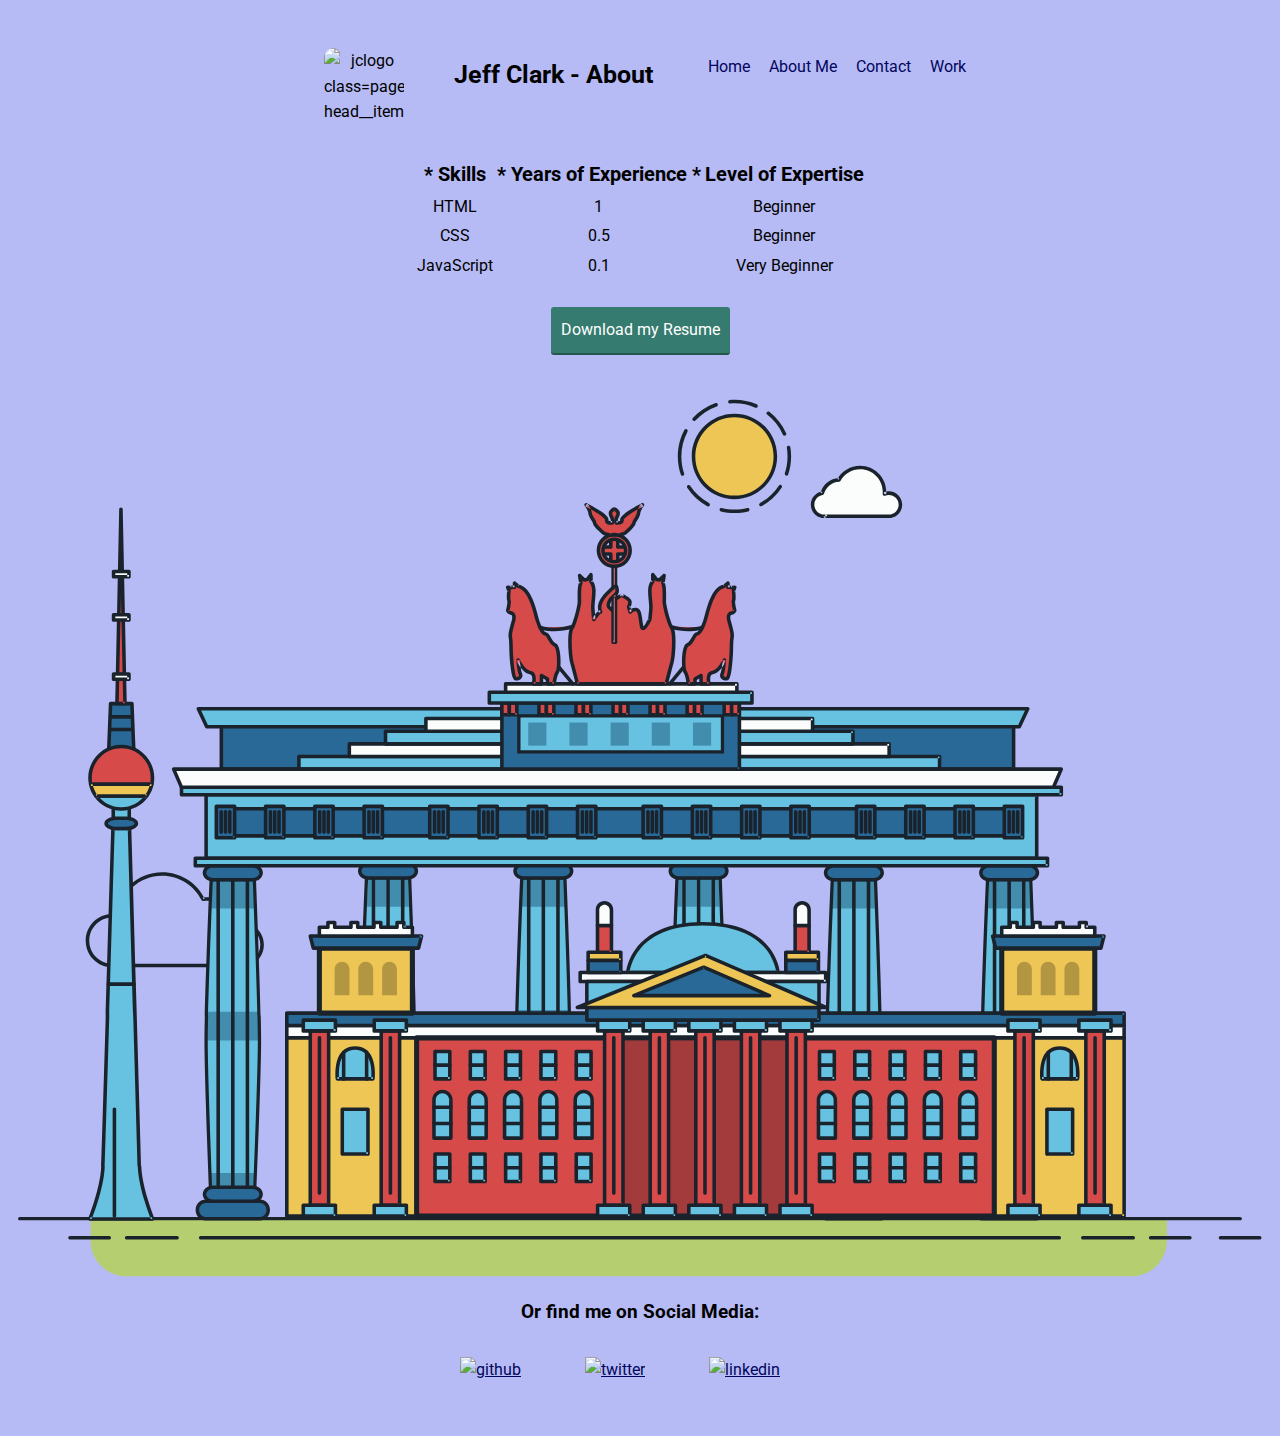
==== commit c3bc88f7: "Merge branch 'gh-pages'" ====
--- a/about.html
+++ b/about.html
@@ -1,675 +1,1405 @@
 <!DOCTYPE html>
-<html>
-  <head>
-    <header class="page-header">    
-        <link rel="stylesheet" href="https://cdnjs.cloudflare.com/ajax/libs/normalize/8.0.1/normalize.min.css" integrity="sha512-NhSC1YmyruXifcj/KFRWoC561YpHpc5Jtzgvbuzx5VozKpWvQ+4nXhPdFgmx8xqexRcpAglTj9sIBWINXa8x5w==" crossorigin="anonymous" referrerpolicy="no-referrer" />
-        <link rel="preconnect" href="https://fonts.googleapis.com">                
-        <link rel="preconnect" href="https://fonts.gstatic.com" crossorigin>
-        <link href="https://fonts.googleapis.com/css2?family=Roboto&display=swap" rel="stylesheet">
-        <link rel="stylesheet" type="text/css" href="css/style.production.css">
-        <meta charset="utf-8">
-        <meta name="viewport" content="width=device-width, initial-scale=1">
-        <title> Jeff Clark - About</title>
-            <link rel="shortcut icon" href="JC Logo.png" type="image/x-icon" class="page-header__item"/>
-            <img src="img/JC Logo.png" class="logo" alt="jclogo class=page-head__item">   
-        <h1>Jeff Clark - About</h1>
-        <div class="navigation-list">
-            <nav>
-                <ul role="menubar" class="navigation-list">    
-                    <li role="presentation">
-                        <a href="index.html" role="menuitem" class="navigation-list__item navigation-list__item--active">Home</a>
-                    </li>
-                    <li role="presentation">
-                        <a href="about.html" role="menuitem" class="navigation-list__item">About</a>
-                    </li>
-                    <li role="presentation">
-                            <a href="contact.html" role="menuitem" class="navigation-list__item">Contact</a>
-                    </li>
-                    <li role="presentation">
-                        <a href="work.html" role="menuitem" class="navigation-list__item navigation-list__item--active">Work</a>
-                     </li>
-                </ul>               
-            </nav>
-        </div>
-    </header>
-</head>       
-  <body>
-    <div class="table">
-      <table>
-        <thead>
-          <tr>
-            <th>* Skills</th>
-            <th>* Years of Experience  *  </th>
-            <th>Level of Expertise</th>
-          </tr>
-        </thead>
-        <tbody>
-          <tr>
-            <td>HTML</td>
-            <td>1</td>
-            <td>Beginner</td>
-          </tr>
-          <tr>
-            <td>CSS</td>
-            <td>0.5</td>
-            <td>Beginner</td>
-          </tr>
-          <tr>
-            <td>JavaScript</td>
-            <td>0.1</td>
-            <td>Very Beginner</td>
-          </tr>
-        </tbody>
-      </table>
+<html lang="en">
+
+<head>
+  <header class="page-header">
+    <link rel="stylesheet" href="https://cdnjs.cloudflare.com/ajax/libs/normalize/8.0.1/normalize.min.css"
+      integrity="sha512-NhSC1YmyruXifcj/KFRWoC561YpHpc5Jtzgvbuzx5VozKpWvQ+4nXhPdFgmx8xqexRcpAglTj9sIBWINXa8x5w=="
+      crossorigin="anonymous" referrerpolicy="no-referrer" />
+    <link rel="preconnect" href="https://fonts.googleapis.com">
+    <link rel="preconnect" href="https://fonts.gstatic.com" crossorigin>
+    <link href="https://fonts.googleapis.com/css2?family=Roboto&display=swap" rel="stylesheet">
+    <link rel="stylesheet" type="text/css" href="css/style.production.css">
+    <meta charset="utf-8">
+    <meta name="viewport" content="width=device-width, initial-scale=1">
+    <title> Jeff Clark - About Me</title>
+    <link rel="shortcut icon" href="JC Logo.png" type="image/x-icon" class="page-header__item" />
+    <img src="img/JC Logo.png" class="logo" alt="jclogo class=page-head__item">
+    <h1>Jeff Clark - About</h1>
+    <div class="navigation-list">
+      <nav>
+        <ul role="menubar" class="navigation-list">
+          <li role="presentation">
+            <a href="index.html" role="menuitem" class="navigation-list__item navigation-list__item--active">Home</a>
+          </li>
+          <li role="presentation">
+            <a href="about.html" role="menuitem" class="navigation-list__item">About Me</a>
+          </li>
+          <li role="presentation">
+            <a href="contact.html" role="menuitem" class="navigation-list__item">Contact</a>
+          </li>
+          <li role="presentation">
+            <a href="work.html" role="menuitem" class="navigation-list__item navigation-list__item--active">Work</a>
+          </li>
+        </ul>
+      </nav>
+    </div>
+  </header>
+</head>
+
+<body>
+  <div class="table">
+    <table>
+      <thead>
+        <tr>
+          <th>* Skills</th>
+          <th>* Years of Experience * </th>
+          <th>Level of Expertise</th>
+        </tr>
+      </thead>
+      <tbody>
+        <tr>
+          <td>HTML</td>
+          <td>1</td>
+          <td>Beginner</td>
+        </tr>
+        <tr>
+          <td>CSS</td>
+          <td>0.5</td>
+          <td>Beginner</td>
+        </tr>
+        <tr>
+          <td>JavaScript</td>
+          <td>0.1</td>
+          <td>Very Beginner</td>
+        </tr>
+      </tbody>
+    </table>
+  </div><br>
+  <footer class="page-footer">
+    <a href="extra/Jeff Clark Resume .23.pdf" class="button" download>Download my Resume</a><br>
+    <svg id="about-picture" xmlns="http://www.w3.org/2000/svg" class="berlin-illustration" height="auto"
+      viewBox="0 0 700 505" xmlns:xlink="http://www.w3.org/1999/xlink">
+      <defs>
+        <polygon id="a" points=".06 231.917 .06 .929 688.717 .929 688.717 231.917"></polygon>
+      </defs>
+      <g fill="none" fill-rule="evenodd">
+        <g transform="translate(0 241)" class="cloud-front">
+          <path fill="#1A232C"
+            d="M87.602,29 L87.602,28 C87.326,28.001 87.103,28.024 86.927,28.033 L86.979,29.031 L87.947,28.78 C85.741,20.282 78.041,14.002 68.852,14 C67.858,14 66.904,14.096 65.98,14.231 L66.125,15.22 L67.019,14.772 C62.626,6.015 53.567,0.001 43.102,0 C29.041,0.002 17.524,10.848 16.443,24.632 L17.44,24.71 L17.606,23.724 C16.803,23.589 15.969,23.5 15.102,23.5 C6.817,23.501 0.102,30.215 0.102,38.5 C0.102,46.785 6.817,53.499 15.102,53.5 L87.602,53.5 C94.644,53.499 100.351,47.792 100.352,40.75 C100.351,33.708 94.644,28.001 87.602,28 L87.602,30 C90.573,30 93.254,31.202 95.203,33.149 C97.15,35.097 98.351,37.778 98.352,40.75 C98.351,43.722 97.15,46.403 95.203,48.351 C93.254,50.298 90.573,51.5 87.602,51.5 L15.102,51.5 C11.509,51.5 8.265,50.046 5.909,47.692 C3.555,45.337 2.102,42.093 2.102,38.5 C2.102,34.907 3.555,31.663 5.909,29.308 C8.265,26.954 11.509,25.5 15.102,25.5 C15.831,25.5 16.553,25.575 17.273,25.697 C17.551,25.743 17.832,25.672 18.055,25.499 C18.277,25.325 18.414,25.07 18.436,24.789 C19.436,12.04 30.094,1.998 43.102,2 C52.786,1.999 61.163,7.564 65.231,15.669 C65.425,16.055 65.842,16.272 66.27,16.21 C67.132,16.084 67.988,16 68.852,16 C77.108,15.998 84.027,21.647 86.011,29.283 C86.13,29.741 86.557,30.054 87.031,30.03 C87.27,30.017 87.457,29.999 87.602,30 L87.602,29"
+            transform="translate(38 36)"></path>
+        </g>
+        <path fill="#B5CE6F"
+          d="M646.484,484.382 C646.484,489.501 644.531,494.62 640.627,498.525 C636.722,502.43 631.603,504.382 626.484,504.382 L60.873,504.382 C55.754,504.382 50.636,502.43 46.731,498.525 C42.826,494.62 40.873,489.501 40.873,484.382 L40.873,471.917 L646.484,471.917 L646.484,484.382">
+        </path>
+        <polyline fill="#67C2E2"
+          points="334.824 185.029 101.449 185.029 106.209 195.08 563.438 195.08 568.2 185.029 334.824 185.029">
+        </polyline>
+        <path fill="#1A232C"
+          d="M334.824,185.029 L334.824,184.029 L101.449,184.029 C101.104,184.029 100.788,184.203 100.604,184.494 C100.42,184.785 100.398,185.146 100.545,185.457 L105.306,195.508 C105.471,195.856 105.824,196.079 106.209,196.079 L563.438,196.079 C563.824,196.079 564.177,195.856 564.342,195.508 L569.104,185.457 C569.251,185.146 569.229,184.785 569.045,184.494 C568.861,184.203 568.544,184.029 568.2,184.029 L334.824,184.029 L334.824,186.029 L566.62,186.029 L562.806,194.08 L106.842,194.08 L103.029,186.029 L334.824,186.029 L334.824,185.029">
+        </path>
+        <polygon fill="#296997" points="114.416 218.974 560.222 218.974 560.222 195.08 114.416 195.08"></polygon>
+        <path fill="#1A232C"
+          d="M560.222,218.974 L560.222,217.974 L115.416,217.974 L115.416,196.079 L559.222,196.079 L559.222,218.974 L560.222,218.974 L560.222,217.974 L560.222,218.974 L561.222,218.974 L561.222,195.08 C561.222,194.816 561.115,194.559 560.929,194.372 C560.742,194.186 560.485,194.08 560.222,194.08 L114.416,194.08 C114.152,194.08 113.895,194.186 113.708,194.372 C113.522,194.559 113.416,194.816 113.416,195.08 L113.416,218.974 C113.416,219.237 113.522,219.495 113.708,219.681 C113.895,219.867 114.152,219.974 114.416,219.974 L560.222,219.974 C560.485,219.974 560.742,219.867 560.929,219.681 C561.115,219.495 561.222,219.237 561.222,218.974 L560.222,218.974">
+        </path>
+        <polygon fill="#67C2E2" points="105.85 269.08 573.225 269.08 573.225 233.398 105.85 233.398"></polygon>
+        <path fill="#1A232C"
+          d="M573.225,233.398 L573.225,232.398 L105.85,232.398 C105.587,232.398 105.329,232.505 105.143,232.691 C104.957,232.877 104.85,233.134 104.85,233.398 L104.85,269.08 C104.85,269.344 104.957,269.601 105.143,269.788 C105.329,269.974 105.587,270.08 105.85,270.08 L573.225,270.08 C573.488,270.08 573.745,269.974 573.932,269.788 C574.118,269.601 574.225,269.344 574.225,269.08 L574.225,233.398 C574.225,233.134 574.118,232.877 573.932,232.691 C573.745,232.505 573.488,232.398 573.225,232.398 L573.225,233.398 L572.225,233.398 L572.225,268.08 L106.85,268.08 L106.85,234.398 L573.225,234.398 L573.225,233.398 L572.225,233.398 L573.225,233.398">
+        </path>
+        <polygon fill="#296997" points="116.751 256.508 562.557 256.508 562.557 241.243 116.751 241.243"></polygon>
+        <path fill="#1A232C"
+          d="M562.557,256.508 L562.557,255.508 L117.75,255.508 L117.75,242.243 L561.557,242.243 L561.557,256.508 L562.557,256.508 L562.557,255.508 L562.557,256.508 L563.557,256.508 L563.557,241.243 C563.557,240.979 563.45,240.722 563.264,240.535 C563.078,240.349 562.82,240.243 562.557,240.243 L116.75,240.243 C116.487,240.243 116.23,240.349 116.043,240.535 C115.857,240.722 115.751,240.979 115.751,241.243 L115.751,256.508 C115.751,256.771 115.857,257.029 116.043,257.215 C116.23,257.401 116.487,257.508 116.751,257.508 L562.557,257.508 C562.82,257.508 563.077,257.401 563.264,257.215 C563.45,257.029 563.557,256.771 563.557,256.508 L562.557,256.508">
+        </path>
+        <polygon fill="#67C2E2" points="158.07 218.974 518.563 218.974 518.563 211.858 158.07 211.858"></polygon>
+        <path fill="#1A232C"
+          d="M518.563,211.858 L518.563,210.858 L158.07,210.858 C157.807,210.858 157.549,210.964 157.363,211.151 C157.177,211.337 157.07,211.594 157.07,211.858 L157.07,218.974 C157.07,219.237 157.177,219.495 157.363,219.681 C157.549,219.867 157.807,219.974 158.07,219.974 L518.563,219.974 C518.826,219.974 519.083,219.867 519.27,219.681 C519.456,219.495 519.562,219.237 519.562,218.974 L519.562,211.858 C519.562,211.594 519.456,211.337 519.27,211.151 C519.083,210.964 518.826,210.858 518.563,210.858 L518.563,211.858 L517.563,211.858 L517.563,217.974 L159.07,217.974 L159.07,212.858 L518.563,212.858 L518.563,211.858 L517.563,211.858 L518.563,211.858">
+        </path>
+        <polygon fill="#FBFDFC" points="186.438 211.858 490.194 211.858 490.194 204.741 186.438 204.741"></polygon>
+        <path fill="#1A232C"
+          d="M490.194,204.741 L490.194,203.741 L186.438,203.741 C186.175,203.741 185.917,203.848 185.731,204.034 C185.545,204.221 185.438,204.478 185.438,204.741 L185.438,211.858 C185.438,212.121 185.545,212.379 185.731,212.565 C185.917,212.751 186.175,212.858 186.438,212.858 L490.194,212.858 C490.458,212.858 490.715,212.751 490.902,212.565 C491.088,212.379 491.194,212.121 491.194,211.858 L491.194,204.741 C491.194,204.478 491.088,204.221 490.902,204.034 C490.715,203.848 490.458,203.741 490.194,203.741 L490.194,204.741 L489.194,204.741 L489.194,210.858 L187.438,210.858 L187.438,205.741 L490.194,205.741 L490.194,204.741 L489.194,204.741 L490.194,204.741">
+        </path>
+        <polygon fill="#67C2E2" points="206.805 204.741 469.828 204.741 469.828 197.624 206.805 197.624"></polygon>
+        <path fill="#1A232C"
+          d="M469.828,197.624 L469.828,196.624 L206.805,196.624 C206.541,196.624 206.284,196.731 206.098,196.917 C205.911,197.103 205.805,197.361 205.805,197.624 L205.805,204.741 C205.805,205.005 205.911,205.262 206.098,205.449 C206.284,205.635 206.541,205.741 206.805,205.741 L469.828,205.741 C470.091,205.741 470.349,205.635 470.535,205.449 C470.722,205.262 470.828,205.005 470.828,204.741 L470.828,197.624 C470.828,197.361 470.722,197.103 470.535,196.917 C470.349,196.731 470.091,196.624 469.828,196.624 L469.828,197.624 L468.828,197.624 L468.828,203.741 L207.805,203.741 L207.805,198.624 L469.828,198.624 L469.828,197.624 L468.828,197.624 L469.828,197.624">
+        </path>
+        <polygon fill="#FBFDFC" points="229.521 197.624 447.111 197.624 447.111 190.509 229.521 190.509"></polygon>
+        <path fill="#1A232C"
+          d="M447.111,190.509 L447.111,189.509 L229.521,189.509 C229.258,189.509 229,189.616 228.814,189.802 C228.628,189.988 228.521,190.246 228.521,190.509 L228.521,197.624 C228.521,197.888 228.628,198.145 228.814,198.332 C229,198.518 229.258,198.624 229.521,198.624 L447.111,198.624 C447.375,198.624 447.632,198.518 447.818,198.332 C448.005,198.145 448.111,197.888 448.111,197.624 L448.111,190.509 C448.111,190.246 448.005,189.988 447.818,189.802 C447.632,189.616 447.375,189.509 447.111,189.509 L447.111,190.509 L446.111,190.509 L446.111,196.624 L230.521,196.624 L230.521,191.509 L447.111,191.509 L447.111,190.509 L446.111,190.509 L447.111,190.509">
+        </path>
+        <path fill="#67C2E2"
+          d="M135.607,355.447 C135.163,337.766 134.264,313.326 133.648,297.387 C133.274,287.721 133.004,281.18 133.004,281.18 L108.722,281.18 C108.722,281.18 108.452,287.721 108.079,297.387 C107.462,313.326 106.563,337.766 106.119,355.447 C105.953,362.059 105.85,367.732 105.85,371.653 L105.85,371.654 C105.85,386.117 107.243,424.332 108.089,446.189 C108.457,455.706 108.722,462.126 108.722,462.126 L133.004,462.126 C133.004,462.126 133.269,455.706 133.637,446.189 C134.482,424.332 135.876,386.117 135.876,371.654 L135.876,371.653 C135.876,367.732 135.773,362.059 135.607,355.447">
+        </path>
+        <path fill="#428DAE"
+          d="M133.648 297.387L108.079 297.387C108.452 287.721 108.722 281.18 108.722 281.18L133.004 281.18C133.004 281.18 133.274 287.721 133.648 297.387M135.876 371.654L105.85 371.654 105.85 371.653C105.85 367.732 105.953 362.059 106.119 355.447L135.607 355.447C135.773 362.059 135.876 367.732 135.876 371.653L135.876 371.654M133.004 462.126L108.722 462.126C108.722 462.126 108.457 455.706 108.089 446.189L133.637 446.189C133.269 455.706 133.004 462.126 133.004 462.126">
+        </path>
+        <path fill="#1A232C"
+          d="M109.612,461.199 L132.114,461.199 C132.447,453.007 134.949,390.886 134.949,371.653 C134.949,352.42 132.447,290.299 132.114,282.108 L109.612,282.108 C109.279,290.299 106.778,352.42 106.778,371.653 C106.778,390.886 109.279,453.007 109.612,461.199 Z M133.895,463.054 L107.832,463.054 L107.794,462.164 C107.766,461.466 104.922,392.193 104.922,371.653 C104.922,351.114 107.766,281.839 107.794,281.142 L107.832,280.252 L133.895,280.252 L133.931,281.142 C133.96,281.839 136.804,351.114 136.804,371.653 C136.804,392.193 133.96,461.466 133.931,462.164 L133.895,463.054 L133.895,463.054 Z">
+        </path>
+        <path fill="#1A232C"
+          d="M111.638 281.18L111.638 462.126C111.638 462.679 112.086 463.126 112.638 463.126 113.19 463.126 113.638 462.679 113.638 462.126L113.638 281.18C113.638 280.628 113.19 280.18 112.638 280.18 112.086 280.18 111.638 280.628 111.638 281.18M119.863 281.18L119.863 462.126C119.863 462.679 120.311 463.126 120.863 463.126 121.416 463.126 121.863 462.679 121.863 462.126L121.863 281.18C121.863 280.628 121.416 280.18 120.863 280.18 120.311 280.18 119.863 280.628 119.863 281.18M128.088 281.18L128.088 462.126C128.088 462.679 128.536 463.126 129.088 463.126 129.64 463.126 130.088 462.679 130.088 462.126L130.088 281.18C130.088 280.628 129.64 280.18 129.088 280.18 128.536 280.18 128.088 280.628 128.088 281.18">
+        </path>
+        <path fill="#296997"
+          d="M136.79,277.265 C136.79,279.418 134.675,281.18 132.09,281.18 L109.636,281.18 C107.051,281.18 104.936,279.418 104.936,277.265 C104.936,275.111 107.051,273.349 109.636,273.349 L132.09,273.349 C134.675,273.349 136.79,275.111 136.79,277.265">
+        </path>
+        <path fill="#1A232C"
+          d="M136.79,277.265 L135.79,277.265 C135.789,278.005 135.433,278.704 134.769,279.262 C134.109,279.814 133.155,280.181 132.09,280.18 L109.636,280.18 C108.571,280.181 107.617,279.814 106.956,279.262 C106.293,278.704 105.936,278.005 105.936,277.265 C105.936,276.524 106.293,275.825 106.957,275.267 C107.617,274.715 108.571,274.348 109.636,274.349 L132.09,274.349 C133.155,274.348 134.109,274.716 134.769,275.267 C135.433,275.825 135.789,276.524 135.79,277.265 L137.79,277.265 C137.791,275.851 137.09,274.593 136.049,273.731 C135.006,272.863 133.61,272.35 132.09,272.349 L109.636,272.349 C108.116,272.35 106.72,272.863 105.676,273.731 C104.636,274.593 103.935,275.851 103.936,277.265 C103.935,278.678 104.636,279.937 105.677,280.798 C106.72,281.666 108.116,282.179 109.636,282.18 L132.09,282.18 C133.61,282.179 135.006,281.666 136.049,280.798 C137.09,279.937 137.791,278.678 137.79,277.265 L136.79,277.265">
+        </path>
+        <path fill="#296997"
+          d="M140.775,467.217 C140.775,469.803 138.661,471.917 136.076,471.917 L105.65,471.917 C103.065,471.917 100.951,469.803 100.951,467.217 L100.951,466.825 C100.951,464.241 103.065,462.126 105.65,462.126 L136.076,462.126 C138.661,462.126 140.775,464.241 140.775,466.825 L140.775,467.217">
+        </path>
+        <path fill="#1A232C"
+          d="M140.775,467.217 L139.775,467.217 C139.775,468.235 139.361,469.155 138.688,469.83 C138.013,470.503 137.093,470.917 136.076,470.917 L105.65,470.917 C104.633,470.917 103.713,470.504 103.038,469.83 C102.365,469.155 101.951,468.235 101.951,467.217 L101.951,466.825 C101.951,465.808 102.365,464.889 103.038,464.214 C103.713,463.54 104.633,463.127 105.65,463.126 L136.076,463.126 C137.093,463.127 138.013,463.54 138.688,464.214 C139.362,464.889 139.775,465.808 139.775,466.825 L139.775,467.217 L141.775,467.217 L141.775,466.825 C141.772,463.684 139.217,461.13 136.076,461.126 L105.65,461.126 C102.509,461.13 99.955,463.684 99.951,466.825 L99.951,467.217 C99.954,470.36 102.509,472.914 105.65,472.917 L136.076,472.917 C139.217,472.914 141.772,470.36 141.775,467.217 L140.775,467.217">
+        </path>
+        <path fill="#296997"
+          d="M136.79,458.208 C136.79,460.363 134.675,462.126 132.09,462.126 L109.636,462.126 C107.051,462.126 104.936,460.363 104.936,458.208 C104.936,456.057 107.051,454.292 109.636,454.292 L132.09,454.292 C134.675,454.292 136.79,456.057 136.79,458.208">
+        </path>
+        <path fill="#1A232C"
+          d="M136.79,458.208 L135.79,458.208 C135.789,458.949 135.432,459.649 134.769,460.207 C134.108,460.76 133.154,461.128 132.09,461.126 L109.636,461.126 C108.572,461.128 107.617,460.76 106.957,460.207 C106.293,459.649 105.936,458.949 105.936,458.208 C105.936,457.47 106.293,456.77 106.957,456.212 C107.617,455.659 108.572,455.291 109.636,455.292 L132.09,455.292 C133.154,455.291 134.108,455.659 134.769,456.212 C135.433,456.77 135.789,457.47 135.79,458.208 L137.79,458.208 C137.791,456.796 137.09,455.538 136.05,454.675 C135.006,453.808 133.61,453.294 132.09,453.292 L109.636,453.292 C108.115,453.294 106.719,453.808 105.676,454.675 C104.636,455.538 103.935,456.796 103.936,458.208 C103.935,459.622 104.636,460.881 105.676,461.743 C106.72,462.611 108.116,463.125 109.636,463.126 L132.09,463.126 C133.61,463.125 135.006,462.611 136.05,461.743 C137.09,460.881 137.791,459.622 137.79,458.208 L136.79,458.208">
+        </path>
+        <path fill="#67C2E2"
+          d="M572.471,355.447 C572.025,337.766 571.126,313.326 570.51,297.387 C570.137,287.721 569.867,281.18 569.867,281.18 L545.585,281.18 C545.585,281.18 545.315,287.721 544.942,297.387 C544.326,313.326 543.427,337.766 542.981,355.447 C542.815,362.059 542.713,367.732 542.713,371.653 L542.713,371.654 C542.713,386.117 544.107,424.332 544.952,446.189 C545.32,455.706 545.585,462.126 545.585,462.126 L569.867,462.126 C569.867,462.126 570.132,455.706 570.499,446.189 C571.346,424.332 572.739,386.117 572.739,371.654 L572.739,371.653 C572.739,367.732 572.637,362.059 572.471,355.447">
+        </path>
+        <path fill="#428DAE"
+          d="M569.582 297.387L566.951 297.387 566.951 282.108 568.977 282.108C569.063 284.206 569.29 289.841 569.582 297.387M564.951 297.387L545.871 297.387C546.162 289.841 546.39 284.206 546.476 282.108L564.951 282.108 564.951 297.387M571.8 369.187L566.951 369.187 566.951 356.265 571.562 356.265C571.685 361.272 571.771 365.701 571.8 369.187M564.951 369.187L543.653 369.187C543.684 365.512 543.777 360.79 543.912 355.447L553.551 355.447 553.551 356.265 564.951 356.265 564.951 369.187">
+        </path>
+        <path fill="#1A232C"
+          d="M546.476,461.199 L568.977,461.199 C569.31,453.007 571.812,390.886 571.812,371.653 C571.812,352.42 569.31,290.299 568.977,282.108 L546.476,282.108 C546.142,290.299 543.642,352.42 543.642,371.653 C543.642,390.886 546.142,453.007 546.476,461.199 M570.758,463.054 L544.694,463.054 L544.658,462.164 C544.629,461.466 541.785,392.193 541.785,371.653 C541.785,351.114 544.629,281.839 544.658,281.142 L544.694,280.252 L570.758,280.252 L570.795,281.142 C570.823,281.839 573.667,351.114 573.667,371.653 C573.667,392.193 570.823,461.466 570.795,462.164 L570.758,463.054">
+        </path>
+        <path fill="#1A232C"
+          d="M548.501 281.18L548.501 462.126C548.501 462.679 548.949 463.126 549.501 463.126 550.053 463.126 550.501 462.679 550.501 462.126L550.501 281.18C550.501 280.628 550.053 280.18 549.501 280.18 548.949 280.18 548.501 280.628 548.501 281.18M556.727 281.18L556.727 462.126C556.727 462.679 557.174 463.126 557.727 463.126 558.279 463.126 558.727 462.679 558.727 462.126L558.727 281.18C558.727 280.628 558.279 280.18 557.727 280.18 557.174 280.18 556.727 280.628 556.727 281.18M564.951 281.18L564.951 462.126C564.951 462.679 565.399 463.126 565.951 463.126 566.503 463.126 566.951 462.679 566.951 462.126L566.951 281.18C566.951 280.628 566.503 280.18 565.951 280.18 565.399 280.18 564.951 280.628 564.951 281.18">
+        </path>
+        <path fill="#296997"
+          d="M573.653,277.265 C573.653,279.418 571.537,281.18 568.953,281.18 L546.499,281.18 C543.915,281.18 541.799,279.418 541.799,277.265 C541.799,275.111 543.915,273.349 546.499,273.349 L568.953,273.349 C571.537,273.349 573.653,275.111 573.653,277.265">
+        </path>
+        <path fill="#1A232C"
+          d="M573.653,277.265 L572.653,277.265 C572.653,278.005 572.296,278.704 571.632,279.262 C570.972,279.814 570.017,280.181 568.953,280.18 L546.499,280.18 C545.435,280.181 544.48,279.814 543.82,279.262 C543.156,278.704 542.8,278.005 542.799,277.265 C542.8,276.525 543.156,275.825 543.82,275.267 C544.481,274.715 545.435,274.348 546.499,274.349 L568.953,274.349 C570.017,274.348 570.972,274.715 571.632,275.267 C572.296,275.825 572.653,276.525 572.653,277.265 L574.653,277.265 C574.654,275.851 573.953,274.593 572.912,273.731 C571.869,272.863 570.473,272.35 568.953,272.349 L546.499,272.349 C544.979,272.35 543.583,272.863 542.54,273.731 C541.499,274.593 540.798,275.851 540.799,277.265 C540.798,278.679 541.499,279.937 542.54,280.798 C543.583,281.666 544.979,282.179 546.499,282.18 L568.953,282.18 C570.473,282.179 571.869,281.666 572.912,280.798 C573.953,279.937 574.654,278.679 574.653,277.265 L573.653,277.265">
+        </path>
+        <path fill="#296997"
+          d="M577.639,467.217 C577.639,469.803 575.524,471.917 572.938,471.917 L542.514,471.917 C539.929,471.917 537.813,469.803 537.813,467.217 L537.813,466.825 C537.813,464.241 539.929,462.126 542.514,462.126 L572.938,462.126 C575.524,462.126 577.639,464.241 577.639,466.825 L577.639,467.217">
+        </path>
+        <path fill="#1A232C"
+          d="M577.639,467.217 L576.639,467.217 C576.638,468.235 576.225,469.155 575.551,469.83 C574.876,470.503 573.956,470.917 572.938,470.917 L542.514,470.917 C541.497,470.917 540.576,470.503 539.901,469.83 C539.227,469.155 538.814,468.234 538.813,467.217 L538.813,466.825 C538.814,465.808 539.227,464.889 539.901,464.214 C540.576,463.54 541.497,463.127 542.514,463.126 L572.938,463.126 C573.956,463.127 574.876,463.54 575.551,464.214 C576.225,464.888 576.638,465.808 576.639,466.825 L576.639,467.217 L578.639,467.217 L578.639,466.825 C578.635,463.684 576.081,461.13 572.938,461.126 L542.514,461.126 C539.372,461.13 536.817,463.684 536.813,466.825 L536.813,467.217 C536.817,470.36 539.372,472.914 542.514,472.917 L572.938,472.917 C576.081,472.914 578.635,470.359 578.639,467.217 L577.639,467.217">
+        </path>
+        <path fill="#296997"
+          d="M573.653,458.208 C573.653,460.363 571.537,462.126 568.953,462.126 L546.499,462.126 C543.915,462.126 541.799,460.363 541.799,458.208 C541.799,456.057 543.915,454.292 546.499,454.292 L568.953,454.292 C571.537,454.292 573.653,456.057 573.653,458.208">
+        </path>
+        <path fill="#1A232C"
+          d="M573.653,458.208 L572.653,458.208 C572.653,458.949 572.296,459.649 571.632,460.207 C570.971,460.76 570.017,461.128 568.953,461.126 L546.499,461.126 C545.435,461.128 544.481,460.76 543.82,460.207 C543.157,459.649 542.799,458.949 542.799,458.208 C542.799,457.47 543.156,456.77 543.82,456.212 C544.481,455.659 545.435,455.291 546.499,455.292 L568.953,455.292 C570.017,455.291 570.971,455.659 571.632,456.212 C572.296,456.77 572.653,457.47 572.653,458.208 L574.653,458.208 C574.654,456.796 573.953,455.538 572.912,454.675 C571.869,453.808 570.473,453.294 568.953,453.292 L546.499,453.292 C544.979,453.294 543.583,453.808 542.54,454.675 C541.499,455.538 540.798,456.796 540.799,458.208 C540.798,459.622 541.499,460.881 542.54,461.743 C543.583,462.611 544.979,463.125 546.499,463.126 L568.953,463.126 C570.473,463.125 571.869,462.611 572.912,461.743 C573.953,460.881 574.654,459.622 574.653,458.208 L573.653,458.208">
+        </path>
+        <path fill="#67C2E2"
+          d="M485.098,355.447 C484.654,337.766 483.753,313.326 483.137,297.387 C482.764,287.721 482.494,281.18 482.494,281.18 L458.213,281.18 C458.213,281.18 457.942,287.721 457.569,297.387 C456.953,313.326 456.055,337.766 455.608,355.447 C455.443,362.059 455.34,367.732 455.34,371.653 L455.34,371.654 C455.34,386.117 456.733,424.332 457.58,446.189 C457.948,455.706 458.213,462.126 458.213,462.126 L482.494,462.126 C482.494,462.126 482.759,455.706 483.126,446.189 C483.973,424.332 485.366,386.117 485.366,371.654 L485.366,371.653 C485.366,367.732 485.265,362.059 485.098,355.447">
+        </path>
+        <path fill="#428DAE"
+          d="M483.137 297.387L457.569 297.387C457.942 287.721 458.213 281.18 458.213 281.18L482.494 281.18C482.494 281.18 482.764 287.721 483.137 297.387M485.355 369.187L455.351 369.187C455.382 365.502 455.475 360.78 455.608 355.447L485.098 355.447C485.232 360.78 485.325 365.502 485.355 369.187">
+        </path>
+        <path fill="#1A232C"
+          d="M459.103,461.199 L481.605,461.199 C481.938,453.007 484.439,390.886 484.439,371.653 C484.439,352.42 481.938,290.299 481.605,282.108 L459.103,282.108 C458.769,290.299 456.268,352.42 456.268,371.653 C456.268,390.886 458.769,453.007 459.103,461.199 Z M483.386,463.054 L457.321,463.054 L457.285,462.164 C457.256,461.466 454.412,392.193 454.412,371.653 C454.412,351.114 457.256,281.839 457.285,281.142 L457.321,280.252 L483.386,280.252 L483.422,281.142 C483.45,281.839 486.294,351.114 486.294,371.653 C486.294,392.193 483.45,461.466 483.422,462.164 L483.386,463.054 L483.386,463.054 Z">
+        </path>
+        <path fill="#1A232C"
+          d="M461.128 281.18L461.128 462.126C461.128 462.679 461.576 463.126 462.128 463.126 462.68 463.126 463.128 462.679 463.128 462.126L463.128 281.18C463.128 280.628 462.68 280.18 462.128 280.18 461.576 280.18 461.128 280.628 461.128 281.18M469.354 281.18L469.354 462.126C469.354 462.679 469.801 463.126 470.354 463.126 470.906 463.126 471.354 462.679 471.354 462.126L471.354 281.18C471.354 280.628 470.906 280.18 470.354 280.18 469.801 280.18 469.354 280.628 469.354 281.18M477.578 281.18L477.578 462.126C477.578 462.679 478.026 463.126 478.578 463.126 479.13 463.126 479.578 462.679 479.578 462.126L479.578 281.18C479.578 280.628 479.13 280.18 478.578 280.18 478.026 280.18 477.578 280.628 477.578 281.18">
+        </path>
+        <path fill="#296997"
+          d="M486.281,277.265 C486.281,279.418 484.164,281.18 481.58,281.18 L459.126,281.18 C456.542,281.18 454.426,279.418 454.426,277.265 C454.426,275.111 456.542,273.349 459.126,273.349 L481.58,273.349 C484.164,273.349 486.281,275.111 486.281,277.265">
+        </path>
+        <path fill="#1A232C"
+          d="M486.281,277.265 L485.281,277.265 C485.281,278.005 484.924,278.704 484.26,279.262 C483.599,279.814 482.644,280.181 481.58,280.18 L459.126,280.18 C458.062,280.181 457.107,279.814 456.447,279.262 C455.783,278.704 455.427,278.005 455.426,277.265 C455.427,276.525 455.783,275.825 456.447,275.267 C457.108,274.715 458.062,274.348 459.126,274.349 L481.58,274.349 C482.644,274.348 483.599,274.716 484.26,275.268 C484.924,275.825 485.281,276.525 485.281,277.265 L487.281,277.265 C487.282,275.851 486.58,274.593 485.54,273.731 C484.496,272.863 483.1,272.35 481.58,272.349 L459.126,272.349 C457.606,272.35 456.21,272.863 455.167,273.731 C454.126,274.593 453.425,275.851 453.426,277.265 C453.425,278.679 454.126,279.937 455.167,280.798 C456.21,281.666 457.606,282.179 459.126,282.18 L481.58,282.18 C483.1,282.179 484.496,281.666 485.54,280.799 C486.58,279.937 487.282,278.679 487.281,277.265 L486.281,277.265">
+        </path>
+        <path fill="#296997"
+          d="M490.266,467.217 C490.266,469.803 488.151,471.917 485.565,471.917 L455.141,471.917 C452.556,471.917 450.44,469.803 450.44,467.217 L450.44,466.825 C450.44,464.241 452.556,462.126 455.141,462.126 L485.565,462.126 C488.151,462.126 490.266,464.241 490.266,466.825 L490.266,467.217">
+        </path>
+        <path fill="#1A232C"
+          d="M490.266,467.217 L489.266,467.217 C489.265,468.235 488.852,469.155 488.178,469.83 C487.503,470.503 486.583,470.917 485.565,470.917 L455.141,470.917 C454.124,470.917 453.203,470.503 452.528,469.83 C451.854,469.155 451.441,468.234 451.44,467.217 L451.44,466.825 C451.441,465.808 451.854,464.889 452.528,464.214 C453.203,463.54 454.124,463.127 455.141,463.126 L485.565,463.126 C486.583,463.127 487.503,463.54 488.178,464.214 C488.852,464.888 489.265,465.808 489.266,466.825 L489.266,467.217 L491.266,467.217 L491.266,466.825 C491.262,463.684 488.708,461.13 485.565,461.126 L455.141,461.126 C451.999,461.13 449.444,463.684 449.44,466.825 L449.44,467.217 C449.444,470.36 451.999,472.914 455.141,472.917 L485.565,472.917 C488.708,472.914 491.262,470.359 491.266,467.217 L490.266,467.217">
+        </path>
+        <path fill="#296997"
+          d="M486.281,458.208 C486.281,460.363 484.164,462.126 481.58,462.126 L459.126,462.126 C456.542,462.126 454.426,460.363 454.426,458.208 C454.426,456.057 456.542,454.292 459.126,454.292 L481.58,454.292 C484.164,454.292 486.281,456.057 486.281,458.208">
+        </path>
+        <path fill="#1A232C"
+          d="M486.281,458.208 L485.281,458.208 C485.281,458.949 484.923,459.649 484.26,460.207 C483.599,460.76 482.644,461.128 481.58,461.126 L459.126,461.126 C458.062,461.128 457.108,460.76 456.447,460.207 C455.784,459.649 455.427,458.949 455.426,458.208 C455.426,457.47 455.783,456.77 456.447,456.212 C457.108,455.659 458.062,455.291 459.126,455.292 L481.58,455.292 C482.644,455.291 483.598,455.659 484.26,456.212 C484.924,456.77 485.281,457.47 485.281,458.208 L487.281,458.208 C487.282,456.795 486.58,455.538 485.54,454.675 C484.496,453.808 483.1,453.294 481.58,453.292 L459.126,453.292 C457.606,453.294 456.21,453.808 455.167,454.675 C454.126,455.538 453.425,456.796 453.426,458.208 C453.425,459.622 454.126,460.881 455.167,461.743 C456.21,462.611 457.606,463.125 459.126,463.126 L481.58,463.126 C483.1,463.125 484.496,462.611 485.54,461.743 C486.581,460.881 487.282,459.622 487.281,458.208 L486.281,458.208">
+        </path>
+        <path fill="#67C2E2"
+          d="M397.726,354.466 C397.28,336.787 396.381,312.346 395.765,296.407 C395.392,286.742 395.122,280.2 395.122,280.2 L370.84,280.2 C370.84,280.2 370.57,286.742 370.197,296.407 C369.581,312.346 368.682,336.787 368.236,354.466 C368.07,361.078 367.968,366.751 367.968,370.672 L367.968,370.673 C367.968,385.136 369.361,423.352 370.207,445.208 C370.575,454.726 370.84,461.146 370.84,461.146 L395.122,461.146 C395.122,461.146 395.386,454.726 395.754,445.208 C396.601,423.352 397.994,385.136 397.994,370.673 L397.994,370.672 C397.994,366.751 397.892,361.078 397.726,354.466">
+        </path>
+        <path fill="#428DAE"
+          d="M394.837 296.407L392.206 296.407 392.206 281.127 394.233 281.127C394.318 283.225 394.545 288.861 394.837 296.407L394.837 296.407zM383.981 296.407L390.206 296.407 390.206 281.127 383.981 281.127 383.981 296.407zM375.756 296.407L381.98 296.407 381.98 281.127 375.756 281.127 375.756 296.407zM373.756 296.407L371.126 296.407C371.417 288.861 371.645 283.225 371.73 281.127L373.756 281.127 373.756 296.407 373.756 296.407zM397.062 369.187L392.206 369.187 392.206 354.466 396.796 354.466C396.943 360.298 397.041 365.389 397.062 369.187L397.062 369.187zM383.981 369.187L390.206 369.187 390.206 354.466 383.981 354.466 383.981 369.187zM375.756 369.187L381.98 369.187 381.98 354.466 375.756 354.466 375.756 369.187zM373.756 369.187L368.9 369.187C368.921 365.389 369.019 360.298 369.166 354.466L373.756 354.466 373.756 369.187 373.756 369.187z">
+        </path>
+        <path fill="#1A232C"
+          d="M371.73,460.218 L394.233,460.218 C394.565,452.027 397.066,389.906 397.066,370.672 C397.066,351.44 394.565,289.319 394.233,281.127 L371.73,281.127 C371.397,289.319 368.895,351.44 368.895,370.672 C368.895,389.906 371.397,452.027 371.73,460.218 M396.013,462.074 L369.949,462.074 L369.912,461.184 C369.884,460.486 367.04,391.212 367.04,370.672 C367.04,350.133 369.884,280.859 369.912,280.162 L369.949,279.272 L396.013,279.272 L396.05,280.162 C396.078,280.859 398.922,350.133 398.922,370.672 C398.922,391.212 396.078,460.486 396.05,461.184 L396.013,462.074">
+        </path>
+        <path fill="#1A232C"
+          d="M373.756 280.2L373.756 461.146C373.756 461.698 374.203 462.146 374.756 462.146 375.308 462.146 375.756 461.698 375.756 461.146L375.756 280.2C375.756 279.647 375.308 279.2 374.756 279.2 374.203 279.2 373.756 279.647 373.756 280.2M381.98 280.2L381.98 461.146C381.98 461.698 382.428 462.146 382.98 462.146 383.533 462.146 383.981 461.698 383.981 461.146L383.981 280.2C383.981 279.647 383.533 279.2 382.98 279.2 382.428 279.2 381.98 279.647 381.98 280.2M390.206 280.2L390.206 461.146C390.206 461.698 390.654 462.146 391.206 462.146 391.758 462.146 392.206 461.698 392.206 461.146L392.206 280.2C392.206 279.647 391.758 279.2 391.206 279.2 390.654 279.2 390.206 279.647 390.206 280.2">
+        </path>
+        <path fill="#296997"
+          d="M398.908,276.285 C398.908,278.439 396.792,280.2 394.208,280.2 L371.754,280.2 C369.17,280.2 367.053,278.439 367.053,276.285 C367.053,274.13 369.17,272.369 371.754,272.369 L394.208,272.369 C396.792,272.369 398.908,274.13 398.908,276.285">
+        </path>
+        <path fill="#1A232C"
+          d="M398.908,276.285 L397.908,276.285 C397.907,277.025 397.551,277.724 396.887,278.281 C396.227,278.833 395.272,279.201 394.208,279.2 L371.754,279.2 C370.69,279.201 369.735,278.833 369.074,278.281 C368.41,277.724 368.053,277.025 368.053,276.285 C368.053,275.544 368.41,274.845 369.074,274.287 C369.735,273.735 370.69,273.367 371.754,273.369 L394.208,273.369 C395.272,273.367 396.227,273.735 396.887,274.287 C397.551,274.844 397.907,275.544 397.908,276.285 L399.908,276.285 C399.909,274.871 399.208,273.612 398.167,272.75 C397.124,271.883 395.728,271.37 394.208,271.369 L371.754,271.369 C370.234,271.37 368.838,271.883 367.794,272.75 C366.754,273.612 366.052,274.871 366.053,276.285 C366.052,277.699 366.754,278.957 367.795,279.818 C368.838,280.686 370.234,281.198 371.754,281.2 L394.208,281.2 C395.728,281.198 397.123,280.686 398.167,279.818 C399.208,278.957 399.909,277.698 399.908,276.285 L398.908,276.285">
+        </path>
+        <path fill="#296997"
+          d="M402.894,466.237 C402.894,468.823 400.779,470.937 398.193,470.937 L367.768,470.937 C365.183,470.937 363.068,468.823 363.068,466.237 L363.068,465.844 C363.068,463.26 365.183,461.146 367.768,461.146 L398.193,461.146 C400.779,461.146 402.894,463.26 402.894,465.844 L402.894,466.237">
+        </path>
+        <path fill="#1A232C"
+          d="M402.894,466.237 L401.894,466.237 C401.893,467.254 401.48,468.174 400.806,468.849 C400.131,469.523 399.211,469.937 398.193,469.937 L367.768,469.937 C366.751,469.937 365.831,469.523 365.156,468.849 C364.482,468.174 364.069,467.254 364.068,466.237 L364.068,465.844 C364.069,464.828 364.482,463.908 365.156,463.233 C365.831,462.56 366.751,462.146 367.768,462.146 L398.193,462.146 C399.211,462.146 400.131,462.56 400.806,463.233 C401.48,463.908 401.893,464.828 401.894,465.844 L401.894,466.237 L403.894,466.237 L403.894,465.844 C403.89,462.703 401.336,460.15 398.193,460.146 L367.768,460.146 C364.626,460.15 362.072,462.703 362.068,465.844 L362.068,466.237 C362.072,469.379 364.626,471.933 367.768,471.937 L398.193,471.937 C401.336,471.933 403.89,469.379 403.894,466.237 L402.894,466.237">
+        </path>
+        <path fill="#296997"
+          d="M398.908,457.228 C398.908,459.382 396.792,461.146 394.208,461.146 L371.754,461.146 C369.17,461.146 367.053,459.382 367.053,457.228 C367.053,455.077 369.17,453.312 371.754,453.312 L394.208,453.312 C396.792,453.312 398.908,455.077 398.908,457.228">
+        </path>
+        <path fill="#1A232C"
+          d="M398.908,457.228 L397.908,457.228 C397.908,457.968 397.55,458.669 396.887,459.226 C396.226,459.779 395.272,460.147 394.208,460.146 L371.754,460.146 C370.69,460.147 369.736,459.779 369.074,459.226 C368.411,458.668 368.053,457.968 368.053,457.228 C368.053,456.489 368.41,455.789 369.074,455.231 C369.736,454.679 370.69,454.311 371.754,454.312 L394.208,454.312 C395.272,454.311 396.226,454.679 396.887,455.231 C397.551,455.789 397.908,456.489 397.908,457.228 L399.908,457.228 C399.909,455.815 399.208,454.557 398.167,453.695 C397.124,452.827 395.728,452.313 394.208,452.312 L371.754,452.312 C370.234,452.313 368.838,452.827 367.794,453.695 C366.754,454.557 366.052,455.815 366.053,457.228 C366.052,458.642 366.753,459.901 367.794,460.763 C368.838,461.631 370.234,462.145 371.754,462.146 L394.208,462.146 C395.728,462.145 397.124,461.631 398.167,460.763 C399.208,459.9 399.909,458.642 399.908,457.228 L398.908,457.228">
+        </path>
+        <path fill="#67C2E2"
+          d="M310.353,354.466 C309.908,336.787 309.009,312.346 308.393,296.407 C308.019,286.742 307.75,280.2 307.75,280.2 L283.467,280.2 C283.467,280.2 283.198,286.742 282.824,296.407 C282.208,312.346 281.309,336.787 280.864,354.466 C280.698,361.078 280.596,366.751 280.596,370.672 L280.596,370.673 C280.596,385.136 281.989,423.352 282.834,445.208 C283.202,454.726 283.467,461.146 283.467,461.146 L307.75,461.146 C307.75,461.146 308.014,454.726 308.382,445.208 C309.228,423.352 310.622,385.136 310.622,370.673 L310.622,370.672 C310.622,366.751 310.518,361.078 310.353,354.466">
+        </path>
+        <path fill="#428DAE"
+          d="M308.393 296.407L282.824 296.407C283.198 286.742 283.467 280.2 283.467 280.2L307.75 280.2C307.75 280.2 308.019 286.742 308.393 296.407M310.617 369.187L280.6 369.187C280.621 365.377 280.718 360.285 280.864 354.466L310.353 354.466C310.498 360.285 310.596 365.377 310.617 369.187">
+        </path>
+        <path fill="#1A232C"
+          d="M284.357,460.218 L306.86,460.218 C307.193,452.027 309.694,389.906 309.694,370.672 C309.694,351.44 307.193,289.319 306.86,281.127 L284.357,281.127 C284.024,289.319 281.523,351.44 281.523,370.672 C281.523,389.906 284.024,452.027 284.357,460.218 Z M308.639,462.074 L282.576,462.074 L282.54,461.184 C282.511,460.486 279.668,391.212 279.668,370.672 C279.668,350.133 282.511,280.859 282.54,280.162 L282.576,279.272 L308.639,279.272 L308.677,280.162 C308.706,280.859 311.549,350.133 311.549,370.672 C311.549,391.212 308.706,460.486 308.677,461.184 L308.639,462.074 L308.639,462.074 Z">
+        </path>
+        <path fill="#1A232C"
+          d="M286.383 280.2L286.383 461.146C286.383 461.698 286.831 462.146 287.383 462.146 287.936 462.146 288.383 461.698 288.383 461.146L288.383 280.2C288.383 279.647 287.936 279.2 287.383 279.2 286.831 279.2 286.383 279.647 286.383 280.2M294.608 280.2L294.608 461.146C294.608 461.698 295.056 462.146 295.608 462.146 296.161 462.146 296.608 461.698 296.608 461.146L296.608 280.2C296.608 279.647 296.161 279.2 295.608 279.2 295.056 279.2 294.608 279.647 294.608 280.2M302.834 280.2L302.834 461.146C302.834 461.698 303.281 462.146 303.834 462.146 304.386 462.146 304.834 461.698 304.834 461.146L304.834 280.2C304.834 279.647 304.386 279.2 303.834 279.2 303.281 279.2 302.834 279.647 302.834 280.2">
+        </path>
+        <path fill="#296997"
+          d="M311.535,276.285 C311.535,278.439 309.42,280.2 306.836,280.2 L284.381,280.2 C281.797,280.2 279.681,278.439 279.681,276.285 C279.681,274.13 281.797,272.369 284.381,272.369 L306.836,272.369 C309.42,272.369 311.535,274.13 311.535,276.285">
+        </path>
+        <path fill="#1A232C"
+          d="M311.535,276.285 L310.535,276.285 C310.534,277.025 310.177,277.724 309.514,278.282 C308.854,278.833 307.901,279.201 306.836,279.2 L284.381,279.2 C283.316,279.201 282.362,278.833 281.702,278.281 C281.038,277.724 280.681,277.025 280.681,276.285 C280.681,275.544 281.038,274.844 281.702,274.287 C282.362,273.735 283.317,273.367 284.381,273.369 L306.836,273.369 C307.9,273.367 308.854,273.735 309.514,274.287 C310.177,274.844 310.534,275.544 310.535,276.285 L312.535,276.285 C312.535,274.871 311.835,273.613 310.795,272.75 C309.751,271.883 308.356,271.37 306.836,271.369 L284.381,271.369 C282.861,271.37 281.465,271.883 280.422,272.75 C279.381,273.612 278.68,274.871 278.681,276.285 C278.68,277.698 279.381,278.957 280.422,279.818 C281.465,280.686 282.861,281.198 284.381,281.2 L306.836,281.2 C308.356,281.198 309.751,280.685 310.794,279.818 C311.835,278.956 312.535,277.698 312.535,276.285 L311.535,276.285">
+        </path>
+        <path fill="#296997"
+          d="M315.522,466.237 C315.522,468.823 313.407,470.937 310.821,470.937 L280.396,470.937 C277.811,470.937 275.696,468.823 275.696,466.237 L275.696,465.844 C275.696,463.26 277.811,461.146 280.396,461.146 L310.821,461.146 C313.407,461.146 315.522,463.26 315.522,465.844 L315.522,466.237">
+        </path>
+        <path fill="#1A232C"
+          d="M315.522,466.237 L314.522,466.237 C314.521,467.254 314.108,468.174 313.434,468.849 C312.759,469.523 311.838,469.937 310.821,469.937 L280.396,469.937 C279.379,469.937 278.458,469.523 277.783,468.849 C277.11,468.174 276.696,467.254 276.696,466.237 L276.696,465.844 C276.696,464.828 277.11,463.908 277.783,463.233 C278.458,462.56 279.379,462.146 280.396,462.146 L310.821,462.146 C311.838,462.146 312.759,462.56 313.434,463.233 C314.108,463.908 314.521,464.828 314.522,465.844 L314.522,466.237 L316.521,466.237 L316.521,465.844 C316.518,462.703 313.963,460.15 310.821,460.146 L280.396,460.146 C277.254,460.15 274.7,462.703 274.696,465.844 L274.696,466.237 C274.699,469.379 277.254,471.933 280.396,471.937 L310.821,471.937 C313.963,471.933 316.518,469.379 316.521,466.237 L315.522,466.237">
+        </path>
+        <path fill="#296997"
+          d="M311.535,457.228 C311.535,459.382 309.42,461.146 306.836,461.146 L284.381,461.146 C281.797,461.146 279.681,459.382 279.681,457.228 C279.681,455.077 281.797,453.312 284.381,453.312 L306.836,453.312 C309.42,453.312 311.535,455.077 311.535,457.228">
+        </path>
+        <path fill="#1A232C"
+          d="M311.535,457.228 L310.535,457.228 C310.534,457.969 310.177,458.669 309.514,459.227 C308.854,459.779 307.9,460.147 306.836,460.146 L284.381,460.146 C283.317,460.147 282.363,459.779 281.702,459.227 C281.038,458.669 280.681,457.968 280.681,457.228 C280.681,456.489 281.038,455.789 281.702,455.231 C282.363,454.679 283.317,454.311 284.381,454.312 L306.836,454.312 C307.9,454.311 308.854,454.679 309.514,455.231 C310.177,455.789 310.534,456.489 310.535,457.228 L312.535,457.228 C312.535,455.815 311.835,454.558 310.795,453.695 C309.752,452.827 308.356,452.313 306.836,452.312 L284.381,452.312 C282.861,452.313 281.465,452.827 280.422,453.695 C279.381,454.557 278.68,455.815 278.681,457.228 C278.68,458.642 279.381,459.9 280.422,460.763 C281.465,461.631 282.861,462.145 284.381,462.146 L306.836,462.146 C308.356,462.145 309.752,461.631 310.795,460.763 C311.835,459.9 312.535,458.641 312.535,457.228 L311.535,457.228">
+        </path>
+        <path fill="#67C2E2"
+          d="M222.981,354.466 C222.535,336.787 221.636,312.346 221.02,296.407 C220.647,286.742 220.377,280.2 220.377,280.2 L196.094,280.2 C196.094,280.2 195.825,286.742 195.452,296.407 C194.835,312.346 193.936,336.787 193.491,354.466 C193.325,361.078 193.223,366.751 193.223,370.672 L193.223,370.673 C193.223,385.136 194.616,423.352 195.462,445.208 C195.83,454.726 196.094,461.146 196.094,461.146 L220.377,461.146 C220.377,461.146 220.642,454.726 221.009,445.208 C221.855,423.352 223.249,385.136 223.249,370.673 L223.249,370.672 C223.249,366.751 223.146,361.078 222.981,354.466">
+        </path>
+        <path fill="#428DAE"
+          d="M220.091 296.407L209.236 296.407 209.236 281.127 219.487 281.127C219.573 283.225 219.8 288.861 220.091 296.407L220.091 296.407zM201.011 296.407L207.236 296.407 207.236 281.127 201.011 281.127 201.011 296.407zM199.011 296.407L196.381 296.407C196.672 288.861 196.899 283.225 196.985 281.127L199.011 281.127 199.011 296.407 199.011 296.407zM222.317 369.187L209.236 369.187 209.236 356.265 221.923 356.265 221.923 354.466 222.051 354.466C222.198 360.298 222.296 365.389 222.317 369.187L222.317 369.187zM201.011 369.187L207.236 369.187 207.236 356.265 201.011 356.265 201.011 369.187zM199.011 369.187L194.155 369.187C194.174 365.784 194.255 361.345 194.377 356.265L199.011 356.265 199.011 369.187 199.011 369.187z">
+        </path>
+        <path fill="#1A232C"
+          d="M196.985,460.218 L219.487,460.218 C219.82,452.027 222.321,389.906 222.321,370.672 C222.321,351.44 219.82,289.319 219.487,281.127 L196.985,281.127 C196.651,289.319 194.151,351.44 194.151,370.672 C194.151,389.906 196.651,452.027 196.985,460.218 M221.267,462.074 L195.204,462.074 L195.167,461.184 C195.138,460.486 192.295,391.212 192.295,370.672 C192.295,350.133 195.138,280.859 195.167,280.162 L195.204,279.272 L221.267,279.272 L221.305,280.162 C221.334,280.859 224.177,350.133 224.177,370.672 C224.177,391.212 221.334,460.486 221.305,461.184 L221.267,462.074">
+        </path>
+        <path fill="#1A232C"
+          d="M199.011 280.2L199.011 461.146C199.011 461.698 199.458 462.146 200.011 462.146 200.563 462.146 201.011 461.698 201.011 461.146L201.011 280.2C201.011 279.647 200.563 279.2 200.011 279.2 199.458 279.2 199.011 279.647 199.011 280.2M207.236 280.2L207.236 461.146C207.236 461.698 207.684 462.146 208.236 462.146 208.788 462.146 209.236 461.698 209.236 461.146L209.236 280.2C209.236 279.647 208.788 279.2 208.236 279.2 207.684 279.2 207.236 279.647 207.236 280.2M215.461 280.2L215.461 461.146C215.461 461.698 215.909 462.146 216.461 462.146 217.013 462.146 217.461 461.698 217.461 461.146L217.461 280.2C217.461 279.647 217.013 279.2 216.461 279.2 215.909 279.2 215.461 279.647 215.461 280.2">
+        </path>
+        <path fill="#296997"
+          d="M224.162,276.285 C224.162,278.439 222.047,280.2 219.463,280.2 L197.008,280.2 C194.424,280.2 192.308,278.439 192.308,276.285 C192.308,274.13 194.424,272.369 197.008,272.369 L219.463,272.369 C222.047,272.369 224.162,274.13 224.162,276.285">
+        </path>
+        <path fill="#1A232C"
+          d="M224.162,276.285 L223.162,276.285 C223.161,277.025 222.805,277.724 222.142,278.282 C221.482,278.833 220.528,279.201 219.463,279.2 L197.008,279.2 C195.944,279.201 194.99,278.833 194.329,278.281 C193.665,277.724 193.308,277.025 193.308,276.285 C193.308,275.544 193.665,274.845 194.329,274.287 C194.99,273.735 195.944,273.367 197.008,273.369 L219.463,273.369 C220.528,273.367 221.481,273.735 222.142,274.287 C222.805,274.844 223.161,275.544 223.162,276.285 L225.162,276.285 C225.163,274.871 224.462,273.613 223.422,272.75 C222.379,271.883 220.983,271.37 219.463,271.369 L197.008,271.369 C195.489,271.37 194.093,271.883 193.049,272.75 C192.008,273.612 191.307,274.871 191.308,276.285 C191.307,277.698 192.008,278.957 193.049,279.818 C194.093,280.686 195.489,281.198 197.008,281.2 L219.463,281.2 C220.983,281.198 222.379,280.686 223.422,279.818 C224.462,278.956 225.163,277.698 225.162,276.285 L224.162,276.285">
+        </path>
+        <path fill="#296997"
+          d="M228.149,466.237 C228.149,468.823 226.034,470.937 223.448,470.937 L193.022,470.937 C190.438,470.937 188.323,468.823 188.323,466.237 L188.323,465.844 C188.323,463.26 190.438,461.146 193.022,461.146 L223.448,461.146 C226.034,461.146 228.149,463.26 228.149,465.844 L228.149,466.237">
+        </path>
+        <path fill="#1A232C"
+          d="M228.149,466.237 L227.149,466.237 C227.149,467.254 226.735,468.174 226.061,468.849 C225.386,469.523 224.466,469.937 223.448,469.937 L193.022,469.937 C192.006,469.937 191.086,469.523 190.411,468.849 C189.737,468.174 189.324,467.254 189.323,466.237 L189.323,465.844 C189.324,464.828 189.737,463.908 190.411,463.233 C191.086,462.56 192.006,462.146 193.022,462.146 L223.448,462.146 C224.466,462.146 225.386,462.56 226.061,463.233 C226.735,463.908 227.149,464.828 227.149,465.844 L227.149,466.237 L229.149,466.237 L229.149,465.844 C229.145,462.703 226.59,460.15 223.448,460.146 L193.022,460.146 C189.881,460.15 187.327,462.703 187.323,465.844 L187.323,466.237 C187.327,469.379 189.881,471.933 193.022,471.937 L223.448,471.937 C226.59,471.933 229.145,469.379 229.149,466.237 L228.149,466.237">
+        </path>
+        <path fill="#296997"
+          d="M224.162,457.228 C224.162,459.382 222.047,461.146 219.463,461.146 L197.008,461.146 C194.424,461.146 192.308,459.382 192.308,457.228 C192.308,455.077 194.424,453.312 197.008,453.312 L219.463,453.312 C222.047,453.312 224.162,455.077 224.162,457.228">
+        </path>
+        <path fill="#1A232C"
+          d="M224.162,457.228 L223.162,457.228 C223.161,457.969 222.805,458.669 222.141,459.227 C221.481,459.779 220.527,460.147 219.463,460.146 L197.008,460.146 C195.944,460.147 194.99,459.779 194.329,459.227 C193.665,458.669 193.308,457.968 193.308,457.228 C193.308,456.489 193.665,455.789 194.329,455.231 C194.99,454.679 195.945,454.311 197.008,454.312 L219.463,454.312 C220.527,454.311 221.481,454.679 222.141,455.231 C222.805,455.789 223.161,456.489 223.162,457.228 L225.162,457.228 C225.163,455.815 224.462,454.557 223.422,453.695 C222.379,452.827 220.984,452.313 219.463,452.312 L197.008,452.312 C195.488,452.313 194.092,452.827 193.049,453.695 C192.008,454.557 191.307,455.815 191.308,457.228 C191.307,458.642 192.008,459.9 193.049,460.763 C194.092,461.631 195.488,462.145 197.008,462.146 L219.463,462.146 C220.983,462.145 222.379,461.631 223.422,460.763 C224.462,459.9 225.163,458.641 225.162,457.228 L224.162,457.228">
+        </path>
+        <polygon fill="#67C2E2" points="99.774 273.349 579.301 273.349 579.301 269.08 99.774 269.08"></polygon>
+        <path fill="#1A232C"
+          d="M579.301,273.349 L579.301,272.349 L100.774,272.349 L100.774,270.08 L578.301,270.08 L578.301,273.349 L579.301,273.349 L579.301,272.349 L579.301,273.349 L580.301,273.349 L580.301,269.08 C580.301,268.817 580.194,268.56 580.008,268.373 C579.822,268.187 579.564,268.08 579.301,268.08 L99.774,268.08 C99.511,268.08 99.254,268.187 99.067,268.373 C98.881,268.56 98.774,268.817 98.774,269.08 L98.774,273.349 C98.774,273.612 98.881,273.87 99.067,274.056 C99.254,274.242 99.511,274.349 99.774,274.349 L579.301,274.349 C579.564,274.349 579.822,274.242 580.008,274.056 C580.194,273.87 580.301,273.612 580.301,273.349 L579.301,273.349">
+        </path>
+        <polygon fill="#67C2E2" points="92.01 233.398 587.064 233.398 587.064 229.131 92.01 229.131"></polygon>
+        <path fill="#1A232C"
+          d="M587.064,233.398 L587.064,232.398 L93.01,232.398 L93.01,230.131 L586.064,230.131 L586.064,233.398 L587.064,233.398 L587.064,232.398 L587.064,233.398 L588.064,233.398 L588.064,229.131 C588.064,228.868 587.958,228.61 587.772,228.424 C587.585,228.238 587.328,228.131 587.064,228.131 L92.01,228.131 C91.746,228.131 91.489,228.238 91.303,228.424 C91.116,228.61 91.01,228.868 91.01,229.131 L91.01,233.398 C91.01,233.661 91.117,233.919 91.303,234.105 C91.489,234.291 91.746,234.398 92.01,234.398 L587.064,234.398 C587.328,234.398 587.585,234.291 587.771,234.105 C587.958,233.919 588.064,233.661 588.064,233.398 L587.064,233.398">
+        </path>
+        <polyline fill="#FBFDFC"
+          points="337.318 218.974 87.572 218.974 92.01 229.131 582.626 229.131 587.064 218.974 337.318 218.974">
+        </polyline>
+        <path fill="#1A232C"
+          d="M337.318,218.974 L337.318,217.974 L87.572,217.974 C87.235,217.974 86.92,218.144 86.736,218.426 C86.551,218.709 86.521,219.065 86.656,219.374 L91.093,229.532 C91.253,229.896 91.612,230.131 92.01,230.131 L582.626,230.131 C583.024,230.131 583.383,229.897 583.542,229.532 L587.981,219.374 C588.116,219.065 588.086,218.709 587.901,218.426 C587.716,218.144 587.402,217.974 587.064,217.974 L337.318,217.974 L337.318,219.974 L585.536,219.974 L581.972,228.131 L92.664,228.131 L89.1,219.974 L337.318,219.974 L337.318,218.974">
+        </path>
+        <polygon fill="#296997" points="272.283 218.974 405.943 218.974 405.943 181.701 272.283 181.701"></polygon>
+        <path fill="#1A232C"
+          d="M405.943,218.974 L405.943,217.974 L273.283,217.974 L273.283,182.701 L404.943,182.701 L404.943,218.974 L405.943,218.974 L405.943,217.974 L405.943,218.974 L406.943,218.974 L406.943,181.701 C406.943,181.437 406.837,181.18 406.65,180.993 C406.464,180.807 406.207,180.701 405.943,180.701 L272.283,180.701 C272.02,180.701 271.762,180.807 271.576,180.993 C271.39,181.18 271.283,181.437 271.283,181.701 L271.283,218.974 C271.283,219.237 271.39,219.495 271.576,219.681 C271.762,219.867 272.02,219.974 272.283,219.974 L405.943,219.974 C406.207,219.974 406.464,219.867 406.65,219.681 C406.837,219.495 406.943,219.237 406.943,218.974 L405.943,218.974">
+        </path>
+        <polygon fill="#67C2E2" points="281.833 209.312 396.393 209.312 396.393 188.946 281.833 188.946"></polygon>
+        <polygon fill="#428DAE" points="287.111 205.753 297.328 205.753 297.328 192.749 287.111 192.749"></polygon>
+        <polygon fill="#428DAE" points="310.284 205.753 320.501 205.753 320.501 192.749 310.284 192.749"></polygon>
+        <polygon fill="#428DAE" points="333.457 205.753 343.673 205.753 343.673 192.749 333.457 192.749"></polygon>
+        <polygon fill="#428DAE" points="356.63 205.753 366.847 205.753 366.847 192.749 356.63 192.749"></polygon>
+        <polygon fill="#428DAE" points="379.804 205.753 390.02 205.753 390.02 192.749 379.804 192.749"></polygon>
+        <path fill="#1A232C"
+          d="M282.761,208.384 L395.465,208.384 L395.465,189.873 L282.761,189.873 L282.761,208.384 Z M280.905,210.24 L397.32,210.24 L397.32,188.018 L280.905,188.018 L280.905,210.24 Z">
+        </path>
+        <polygon fill="#D64A4A" points="272.283 188.359 276.48 188.359 276.48 181.701 272.283 181.701"></polygon>
+        <path fill="#1A232C"
+          d="M276.48,188.359 L276.48,187.359 L273.283,187.359 L273.283,182.701 L275.48,182.701 L275.48,188.359 L276.48,188.359 L276.48,187.359 L276.48,188.359 L277.48,188.359 L277.48,181.701 C277.48,181.437 277.374,181.18 277.188,180.993 C277.001,180.807 276.744,180.701 276.48,180.701 L272.283,180.701 C272.02,180.701 271.762,180.807 271.576,180.993 C271.39,181.18 271.283,181.437 271.283,181.701 L271.283,188.359 C271.283,188.622 271.39,188.88 271.576,189.066 C271.762,189.252 272.02,189.359 272.283,189.359 L276.48,189.359 C276.744,189.359 277.001,189.252 277.188,189.066 C277.374,188.88 277.48,188.622 277.48,188.359 L276.48,188.359">
+        </path>
+        <polygon fill="#D64A4A" points="276.48 188.359 280.678 188.359 280.678 181.701 276.48 181.701"></polygon>
+        <path fill="#1A232C"
+          d="M280.678,188.359 L280.678,187.359 L277.48,187.359 L277.48,182.701 L279.678,182.701 L279.678,188.359 L280.678,188.359 L280.678,187.359 L280.678,188.359 L281.678,188.359 L281.678,181.701 C281.678,181.437 281.571,181.18 281.385,180.993 C281.199,180.807 280.941,180.701 280.678,180.701 L276.48,180.701 C276.217,180.701 275.96,180.807 275.773,180.993 C275.587,181.18 275.48,181.437 275.48,181.701 L275.48,188.359 C275.48,188.622 275.587,188.88 275.773,189.066 C275.96,189.252 276.217,189.359 276.48,189.359 L280.678,189.359 C280.941,189.359 281.199,189.252 281.385,189.066 C281.571,188.88 281.678,188.622 281.678,188.359 L280.678,188.359">
+        </path>
+        <polygon fill="#D64A4A" points="293.13 188.359 297.328 188.359 297.328 181.701 293.13 181.701"></polygon>
+        <path fill="#1A232C"
+          d="M297.328,188.359 L297.328,187.359 L294.13,187.359 L294.13,182.701 L296.328,182.701 L296.328,188.359 L297.328,188.359 L297.328,187.359 L297.328,188.359 L298.328,188.359 L298.328,181.701 C298.328,181.437 298.221,181.18 298.035,180.993 C297.849,180.807 297.591,180.701 297.328,180.701 L293.13,180.701 C292.867,180.701 292.609,180.807 292.423,180.993 C292.237,181.18 292.13,181.437 292.13,181.701 L292.13,188.359 C292.13,188.622 292.237,188.88 292.423,189.066 C292.609,189.252 292.867,189.359 293.13,189.359 L297.328,189.359 C297.591,189.359 297.849,189.252 298.035,189.066 C298.221,188.88 298.328,188.622 298.328,188.359 L297.328,188.359">
+        </path>
+        <polygon fill="#D64A4A" points="297.328 188.359 301.524 188.359 301.524 181.701 297.328 181.701"></polygon>
+        <path fill="#1A232C"
+          d="M301.524,188.359 L301.524,187.359 L298.328,187.359 L298.328,182.701 L300.524,182.701 L300.524,188.359 L301.524,188.359 L301.524,187.359 L301.524,188.359 L302.524,188.359 L302.524,181.701 C302.524,181.437 302.418,181.18 302.232,180.993 C302.045,180.807 301.788,180.701 301.524,180.701 L297.328,180.701 C297.064,180.701 296.807,180.807 296.621,180.993 C296.434,181.18 296.328,181.437 296.328,181.701 L296.328,188.359 C296.328,188.622 296.434,188.88 296.621,189.066 C296.807,189.252 297.064,189.359 297.328,189.359 L301.524,189.359 C301.788,189.359 302.045,189.252 302.232,189.066 C302.418,188.88 302.524,188.622 302.524,188.359 L301.524,188.359">
+        </path>
+        <polygon fill="#D64A4A" points="313.977 188.359 318.175 188.359 318.175 181.701 313.977 181.701"></polygon>
+        <path fill="#1A232C"
+          d="M318.175,188.359 L318.175,187.359 L314.977,187.359 L314.977,182.701 L317.175,182.701 L317.175,188.359 L318.175,188.359 L318.175,187.359 L318.175,188.359 L319.175,188.359 L319.175,181.701 C319.175,181.437 319.068,181.18 318.882,180.993 C318.696,180.807 318.438,180.701 318.175,180.701 L313.977,180.701 C313.714,180.701 313.456,180.807 313.27,180.993 C313.084,181.18 312.977,181.437 312.977,181.701 L312.977,188.359 C312.977,188.622 313.084,188.88 313.27,189.066 C313.456,189.252 313.714,189.359 313.977,189.359 L318.175,189.359 C318.438,189.359 318.696,189.252 318.882,189.066 C319.068,188.88 319.175,188.622 319.175,188.359 L318.175,188.359">
+        </path>
+        <polygon fill="#D64A4A" points="318.175 188.359 322.372 188.359 322.372 181.701 318.175 181.701"></polygon>
+        <path fill="#1A232C"
+          d="M322.372,188.359 L322.372,187.359 L319.175,187.359 L319.175,182.701 L321.372,182.701 L321.372,188.359 L322.372,188.359 L322.372,187.359 L322.372,188.359 L323.372,188.359 L323.372,181.701 C323.372,181.437 323.265,181.18 323.079,180.993 C322.893,180.807 322.635,180.701 322.372,180.701 L318.175,180.701 C317.911,180.701 317.654,180.807 317.468,180.993 C317.281,181.18 317.175,181.437 317.175,181.701 L317.175,188.359 C317.175,188.622 317.282,188.88 317.468,189.066 C317.654,189.252 317.911,189.359 318.175,189.359 L322.372,189.359 C322.635,189.359 322.892,189.252 323.079,189.066 C323.265,188.88 323.372,188.622 323.372,188.359 L322.372,188.359">
+        </path>
+        <polygon fill="#D64A4A" points="334.824 188.359 339.022 188.359 339.022 181.701 334.824 181.701"></polygon>
+        <path fill="#1A232C"
+          d="M339.022,188.359 L339.022,187.359 L335.824,187.359 L335.824,182.701 L338.021,182.701 L338.022,188.359 L339.022,188.359 L339.022,187.359 L339.022,188.359 L340.021,188.359 L340.021,181.701 C340.021,181.437 339.915,181.18 339.729,180.993 C339.542,180.807 339.285,180.701 339.022,180.701 L334.824,180.701 C334.561,180.701 334.303,180.807 334.117,180.993 C333.931,181.18 333.824,181.437 333.824,181.701 L333.824,188.359 C333.824,188.622 333.931,188.88 334.117,189.066 C334.303,189.252 334.561,189.359 334.824,189.359 L339.022,189.359 C339.285,189.359 339.542,189.252 339.729,189.066 C339.915,188.88 340.021,188.622 340.021,188.359 L339.022,188.359">
+        </path>
+        <polygon fill="#D64A4A" points="339.022 188.359 343.219 188.359 343.219 181.701 339.022 181.701"></polygon>
+        <path fill="#1A232C"
+          d="M343.219,188.359 L343.219,187.359 L340.021,187.359 L340.021,182.701 L342.219,182.701 L342.219,188.359 L343.219,188.359 L343.219,187.359 L343.219,188.359 L344.219,188.359 L344.219,181.701 C344.219,181.437 344.112,181.18 343.926,180.993 C343.74,180.807 343.482,180.701 343.219,180.701 L339.022,180.701 C338.758,180.701 338.501,180.807 338.314,180.993 C338.128,181.18 338.022,181.437 338.022,181.701 L338.022,188.359 C338.022,188.622 338.128,188.88 338.314,189.066 C338.501,189.252 338.758,189.359 339.022,189.359 L343.219,189.359 C343.482,189.359 343.74,189.252 343.926,189.066 C344.112,188.88 344.219,188.622 344.219,188.359 L343.219,188.359">
+        </path>
+        <polygon fill="#D64A4A" points="355.671 188.359 359.868 188.359 359.868 181.701 355.671 181.701"></polygon>
+        <path fill="#1A232C"
+          d="M359.868,188.359 L359.868,187.359 L356.671,187.359 L356.671,182.701 L358.868,182.701 L358.868,188.359 L359.868,188.359 L359.868,187.359 L359.868,188.359 L360.868,188.359 L360.868,181.701 C360.868,181.437 360.762,181.18 360.575,180.993 C360.389,180.807 360.132,180.701 359.868,180.701 L355.671,180.701 C355.408,180.701 355.15,180.807 354.964,180.993 C354.778,181.18 354.671,181.437 354.671,181.701 L354.671,188.359 C354.671,188.622 354.778,188.88 354.964,189.066 C355.15,189.252 355.408,189.359 355.671,189.359 L359.868,189.359 C360.132,189.359 360.389,189.252 360.575,189.066 C360.762,188.88 360.868,188.622 360.868,188.359 L359.868,188.359">
+        </path>
+        <polygon fill="#D64A4A" points="359.868 188.359 364.065 188.359 364.065 181.701 359.868 181.701"></polygon>
+        <path fill="#1A232C"
+          d="M364.065,188.359 L364.065,187.359 L360.868,187.359 L360.868,182.701 L363.065,182.701 L363.065,188.359 L364.065,188.359 L364.065,187.359 L364.065,188.359 L365.065,188.359 L365.065,181.701 C365.065,181.437 364.959,181.18 364.773,180.993 C364.586,180.807 364.329,180.701 364.065,180.701 L359.868,180.701 C359.605,180.701 359.347,180.807 359.161,180.993 C358.975,181.18 358.868,181.437 358.868,181.701 L358.868,188.359 C358.868,188.622 358.975,188.88 359.161,189.066 C359.347,189.252 359.605,189.359 359.868,189.359 L364.065,189.359 C364.329,189.359 364.586,189.252 364.773,189.066 C364.959,188.88 365.065,188.622 365.065,188.359 L364.065,188.359">
+        </path>
+        <polygon fill="#D64A4A" points="376.518 188.359 380.715 188.359 380.715 181.701 376.518 181.701"></polygon>
+        <path fill="#1A232C"
+          d="M380.715,188.359 L380.715,187.359 L377.518,187.359 L377.518,182.701 L379.715,182.701 L379.715,188.359 L380.715,188.359 L380.715,187.359 L380.715,188.359 L381.715,188.359 L381.715,181.701 C381.715,181.437 381.608,181.18 381.422,180.993 C381.236,180.807 380.978,180.701 380.715,180.701 L376.518,180.701 C376.254,180.701 375.997,180.807 375.81,180.993 C375.624,181.18 375.518,181.437 375.518,181.701 L375.518,188.359 C375.518,188.622 375.624,188.88 375.81,189.066 C375.997,189.252 376.254,189.359 376.518,189.359 L380.715,189.359 C380.978,189.359 381.236,189.252 381.422,189.066 C381.608,188.88 381.715,188.622 381.715,188.359 L380.715,188.359">
+        </path>
+        <polygon fill="#D64A4A" points="380.715 188.359 384.912 188.359 384.912 181.701 380.715 181.701"></polygon>
+        <path fill="#1A232C"
+          d="M384.912,188.359 L384.912,187.359 L381.715,187.359 L381.715,182.701 L383.912,182.701 L383.912,188.359 L384.912,188.359 L384.912,187.359 L384.912,188.359 L385.912,188.359 L385.912,181.701 C385.912,181.437 385.805,181.18 385.619,180.993 C385.433,180.807 385.175,180.701 384.912,180.701 L380.715,180.701 C380.452,180.701 380.194,180.807 380.008,180.993 C379.822,181.18 379.715,181.437 379.715,181.701 L379.715,188.359 C379.715,188.622 379.822,188.88 380.008,189.066 C380.194,189.252 380.452,189.359 380.715,189.359 L384.912,189.359 C385.175,189.359 385.433,189.252 385.619,189.066 C385.805,188.88 385.912,188.622 385.912,188.359 L384.912,188.359">
+        </path>
+        <polygon fill="#D64A4A" points="397.364 188.359 401.561 188.359 401.561 181.701 397.364 181.701"></polygon>
+        <path fill="#1A232C"
+          d="M401.561,188.359 L401.561,187.359 L398.364,187.359 L398.364,182.701 L400.561,182.701 L400.561,188.359 L401.561,188.359 L401.561,187.359 L401.561,188.359 L402.561,188.359 L402.561,181.701 C402.561,181.437 402.454,181.18 402.268,180.993 C402.081,180.807 401.824,180.701 401.561,180.701 L397.364,180.701 C397.101,180.701 396.843,180.807 396.657,180.993 C396.471,181.18 396.364,181.437 396.364,181.701 L396.364,188.359 C396.364,188.622 396.471,188.88 396.657,189.066 C396.843,189.252 397.101,189.359 397.364,189.359 L401.561,189.359 C401.824,189.359 402.081,189.252 402.268,189.066 C402.454,188.88 402.561,188.622 402.561,188.359 L401.561,188.359">
+        </path>
+        <polygon fill="#D64A4A" points="401.561 188.359 405.759 188.359 405.759 181.701 401.561 181.701"></polygon>
+        <path fill="#1A232C"
+          d="M405.759,188.359 L405.759,187.359 L402.561,187.359 L402.561,182.701 L404.759,182.701 L404.759,188.359 L405.759,188.359 L405.759,187.359 L405.759,188.359 L406.759,188.359 L406.759,181.701 C406.759,181.437 406.652,181.18 406.466,180.993 C406.28,180.807 406.022,180.701 405.759,180.701 L401.561,180.701 C401.297,180.701 401.04,180.807 400.853,180.993 C400.667,181.18 400.561,181.437 400.561,181.701 L400.561,188.359 C400.561,188.622 400.667,188.88 400.853,189.066 C401.04,189.252 401.297,189.359 401.561,189.359 L405.759,189.359 C406.022,189.359 406.28,189.252 406.466,189.066 C406.652,188.88 406.759,188.622 406.759,188.359 L405.759,188.359">
+        </path>
+        <polygon fill="#67C2E2" points="265.221 181.701 413.006 181.701 413.006 175.695 265.221 175.695"></polygon>
+        <path fill="#1A232C"
+          d="M413.006,175.695 L413.006,174.695 L265.221,174.695 C264.957,174.695 264.7,174.801 264.514,174.988 C264.327,175.174 264.221,175.431 264.221,175.695 L264.221,181.701 C264.221,181.964 264.327,182.221 264.514,182.408 C264.7,182.594 264.957,182.701 265.221,182.701 L413.006,182.701 C413.269,182.701 413.527,182.594 413.713,182.408 C413.899,182.221 414.006,181.964 414.006,181.701 L414.006,175.695 C414.006,175.431 413.899,175.174 413.713,174.988 C413.527,174.801 413.269,174.695 413.006,174.695 L413.006,175.695 L412.006,175.695 L412.006,180.701 L266.221,180.701 L266.221,176.695 L413.006,176.695 L413.006,175.695 L412.006,175.695 L413.006,175.695">
+        </path>
+        <polygon fill="#FBFDFC" points="274.382 175.695 404.506 175.695 404.506 170.979 274.382 170.979"></polygon>
+        <path fill="#1A232C"
+          d="M404.506,170.979 L404.506,169.979 L274.382,169.979 C274.119,169.979 273.861,170.086 273.675,170.272 C273.489,170.458 273.382,170.716 273.382,170.979 L273.382,175.695 C273.382,175.958 273.489,176.216 273.675,176.402 C273.861,176.588 274.119,176.695 274.382,176.695 L404.506,176.695 C404.769,176.695 405.027,176.588 405.213,176.402 C405.399,176.216 405.506,175.958 405.506,175.695 L405.506,170.979 C405.506,170.716 405.399,170.458 405.213,170.272 C405.027,170.086 404.769,169.979 404.506,169.979 L404.506,170.979 L403.506,170.979 L403.506,174.695 L275.382,174.695 L275.382,171.979 L404.506,171.979 L404.506,170.979 L403.506,170.979 L404.506,170.979">
+        </path>
+        <path fill="#D64A4A" d="M375.91,159.845 L366.735,170.979"></path>
+        <path fill="#1A232C"
+          d="M375.138,159.209 L365.964,170.343 C365.612,170.769 365.673,171.399 366.099,171.751 C366.526,172.102 367.156,172.041 367.507,171.615 L376.682,160.481 C377.033,160.055 376.972,159.425 376.546,159.073 C376.12,158.722 375.49,158.783 375.138,159.209">
+        </path>
+        <path fill="#D64A4A"
+          d="M401.361,153.429 C401.361,153.429 400.742,167.964 398.733,168.119 C396.723,168.273 395.486,167.037 396.259,165.335 C397.031,163.634 397.495,157.604 397.495,157.604 C397.495,157.604 394.402,164.098 390.847,164.562 C387.29,165.026 388.837,170.979 388.837,170.979 L384.353,170.979 L384.353,166.263 L380.95,168.273 L380.95,170.979 L377.239,170.979 C377.239,170.979 376.621,165.953 375.384,164.252 C374.147,162.552 374.147,150.336 376.775,149.099 C379.404,147.862 380.485,143.068 382.033,142.914 C383.579,142.759 385.435,139.049 386.672,135.183 C387.909,131.317 390.46,117.285 397.418,116.009 L399.506,114.269 L399.506,116.704 C399.506,116.704 400.55,116.473 401.361,116.936 L403.333,116.588 L402.637,118.676 C402.637,118.676 403.101,122.851 402.637,124.011 C402.173,125.17 403.333,129.693 403.333,129.693 C403.333,129.693 402.985,130.737 401.478,131.085 C399.97,131.433 399.622,132.593 399.854,134.448 C400.086,136.304 402.289,141.986 401.825,144.653 C401.361,147.321 401.519,150.726 401.361,153.429">
+        </path>
+        <path fill="#1A232C"
+          d="M401.361,153.429 L400.362,153.387 C400.362,153.387 400.353,153.608 400.332,154.002 C400.26,155.379 400.05,158.847 399.645,161.95 C399.444,163.499 399.189,164.962 398.898,165.982 C398.756,166.49 398.597,166.888 398.479,167.088 L398.408,167.196 L398.387,167.221 L398.569,167.406 L398.449,167.179 L398.387,167.221 L398.569,167.406 L398.449,167.179 L398.697,167.651 L398.657,167.121 L398.449,167.179 L398.697,167.651 L398.657,167.121 L398.4,167.132 C397.86,167.133 397.483,166.988 397.289,166.836 C397.096,166.675 397.036,166.56 397.026,166.316 C397.026,166.178 397.06,165.99 397.169,165.749 C397.429,165.165 397.598,164.439 397.76,163.595 C398.232,161.093 398.49,157.699 398.492,157.681 C398.529,157.199 398.219,156.762 397.753,156.638 C397.286,156.513 396.8,156.738 396.592,157.174 L396.563,157.235 C396.404,157.559 395.603,159.129 394.473,160.622 C393.91,161.368 393.264,162.092 392.605,162.628 C391.945,163.168 391.285,163.5 390.717,163.57 C390.092,163.65 389.529,163.876 389.079,164.214 C388.399,164.723 388.006,165.437 387.788,166.143 C387.568,166.854 387.503,167.584 387.502,168.266 C387.505,169.843 387.859,171.184 387.869,171.23 L388.837,170.979 L388.837,169.979 L385.353,169.979 L385.353,166.263 C385.353,165.903 385.161,165.573 384.848,165.395 C384.535,165.216 384.154,165.219 383.844,165.402 L380.442,167.412 C380.137,167.592 379.95,167.919 379.95,168.273 L379.95,169.979 L377.239,169.979 L377.239,170.979 L378.232,170.857 C378.229,170.84 378.073,169.562 377.754,168.047 C377.594,167.289 377.395,166.472 377.146,165.71 C376.893,164.947 376.61,164.245 376.192,163.664 L376.176,163.636 C376.129,163.552 376.04,163.311 375.966,162.986 C375.733,162 375.58,160.263 375.582,158.403 C375.581,156.47 375.74,154.375 376.074,152.735 C376.24,151.917 376.452,151.213 376.681,150.727 C376.904,150.231 377.156,150.009 377.201,150.004 C378.062,149.596 378.721,148.948 379.272,148.253 C380.096,147.208 380.706,146.017 381.241,145.125 C381.505,144.681 381.752,144.314 381.942,144.105 C382.036,144 382.113,143.937 382.15,143.914 L382.173,143.901 L382.117,143.754 L382.132,143.909 L382.173,143.901 L382.117,143.754 L382.132,143.909 C382.515,143.87 382.854,143.729 383.15,143.547 C383.668,143.224 384.09,142.773 384.499,142.232 C385.107,141.42 385.67,140.39 386.198,139.232 C386.723,138.074 387.208,136.789 387.624,135.488 C387.953,134.457 388.339,132.869 388.858,131.003 C389.632,128.212 390.698,124.826 392.168,122.09 C392.9,120.722 393.733,119.522 394.645,118.638 C395.56,117.752 396.531,117.189 397.598,116.992 C397.765,116.962 397.928,116.885 398.058,116.777 L398.506,116.404 L398.506,116.704 C398.506,117.008 398.643,117.294 398.88,117.484 C399.117,117.674 399.426,117.747 399.723,117.681 L399.644,117.325 L399.716,117.682 L399.723,117.681 L399.644,117.325 L399.716,117.682 C399.725,117.68 399.905,117.646 400.129,117.646 C400.388,117.644 400.688,117.698 400.865,117.805 C401.069,117.921 401.303,117.962 401.535,117.921 L401.853,117.865 L401.688,118.36 C401.642,118.498 401.627,118.641 401.643,118.787 C401.643,118.787 401.655,118.894 401.674,119.088 C401.73,119.666 401.843,120.989 401.843,122.112 C401.843,122.485 401.83,122.836 401.803,123.115 C401.778,123.391 401.725,123.606 401.708,123.639 C401.549,124.057 401.533,124.424 401.527,124.834 C401.531,125.838 401.744,127.072 401.95,128.105 C402.157,129.132 402.362,129.931 402.364,129.942 L403.333,129.693 L402.384,129.377 L402.762,129.503 L402.395,129.347 L402.384,129.377 L402.762,129.503 L402.395,129.347 C402.392,129.356 402.329,129.497 402.165,129.654 C401.999,129.81 401.739,129.996 401.253,130.11 C400.462,130.284 399.756,130.712 399.337,131.358 C398.916,131.999 398.789,132.737 398.788,133.5 C398.788,133.844 398.815,134.201 398.861,134.572 C398.93,135.103 399.092,135.731 399.296,136.481 C399.602,137.597 400.005,138.947 400.329,140.271 C400.655,141.591 400.892,142.895 400.889,143.819 C400.889,144.076 400.872,144.301 400.84,144.482 C400.353,147.317 400.521,150.743 400.363,153.371 L400.362,153.387 L401.361,153.429 L402.36,153.487 C402.516,150.709 402.37,147.325 402.81,144.825 C402.867,144.499 402.889,144.165 402.889,143.819 C402.883,142.181 402.401,140.226 401.915,138.423 C401.671,137.525 401.422,136.673 401.225,135.952 C401.027,135.236 400.882,134.633 400.846,134.324 C400.807,134.016 400.788,133.74 400.788,133.5 C400.787,132.958 400.889,132.631 401.005,132.462 C401.122,132.297 401.261,132.17 401.703,132.059 C402.656,131.843 403.32,131.368 403.712,130.929 C404.108,130.49 404.25,130.103 404.282,130.009 C404.342,129.829 404.349,129.629 404.302,129.445 L404.269,129.315 C404.195,129.014 404.006,128.224 403.837,127.337 C403.668,126.455 403.525,125.457 403.527,124.834 C403.527,124.694 403.534,124.575 403.545,124.493 L403.561,124.4 L403.566,124.381 L403.547,124.375 L403.565,124.382 L403.566,124.381 L403.547,124.375 L403.565,124.382 C403.703,124.028 403.753,123.689 403.793,123.311 C403.83,122.935 403.843,122.529 403.843,122.112 C403.842,120.451 403.632,118.585 403.631,118.566 L402.637,118.676 L403.585,118.993 L404.282,116.905 C404.394,116.569 404.321,116.203 404.09,115.935 C403.859,115.667 403.508,115.542 403.159,115.603 L401.187,115.952 L401.361,116.936 L401.858,116.068 C401.224,115.711 400.595,115.649 400.129,115.646 C399.661,115.647 399.337,115.718 399.289,115.728 L399.506,116.704 L400.506,116.704 L400.506,114.269 C400.506,113.88 400.282,113.528 399.93,113.363 C399.578,113.198 399.165,113.252 398.866,113.501 L396.778,115.24 L397.418,116.009 L397.238,115.025 C395.176,115.405 393.519,116.71 392.195,118.377 C390.205,120.888 388.847,124.295 387.829,127.447 C387.323,129.023 386.907,130.535 386.561,131.829 C386.215,133.121 385.936,134.204 385.719,134.878 C385.118,136.76 384.36,138.607 383.599,139.946 C383.22,140.615 382.838,141.155 382.513,141.494 C382.352,141.663 382.206,141.78 382.101,141.844 C381.995,141.91 381.938,141.919 381.934,141.919 C381.485,141.964 381.12,142.169 380.841,142.397 C380.351,142.803 380.016,143.307 379.669,143.86 C379.161,144.688 378.665,145.643 378.108,146.459 C377.555,147.28 376.945,147.922 376.35,148.194 C375.615,148.556 375.203,149.184 374.869,149.88 C374.379,150.938 374.079,152.284 373.874,153.772 C373.673,155.257 373.583,156.873 373.582,158.403 C373.583,159.803 373.658,161.127 373.803,162.222 C373.876,162.77 373.966,163.261 374.081,163.689 C374.201,164.12 374.322,164.481 374.575,164.84 C374.777,165.11 375.034,165.674 375.245,166.331 C375.569,167.321 375.826,168.528 375.994,169.475 C376.079,169.949 376.142,170.358 376.185,170.648 C376.206,170.793 376.221,170.908 376.232,170.985 L376.247,171.101 C376.308,171.601 376.735,171.979 377.239,171.979 L380.95,171.979 C381.214,171.979 381.471,171.872 381.657,171.686 C381.844,171.5 381.95,171.242 381.95,170.979 L381.95,168.844 L383.353,168.015 L383.353,170.979 C383.353,171.242 383.459,171.5 383.645,171.686 C383.832,171.872 384.089,171.979 384.353,171.979 L388.837,171.979 C389.148,171.979 389.438,171.836 389.628,171.591 C389.818,171.345 389.883,171.028 389.805,170.727 L389.803,170.721 C389.776,170.62 389.5,169.458 389.502,168.266 C389.498,167.536 389.614,166.806 389.854,166.343 C389.973,166.109 390.11,165.941 390.277,165.816 C390.445,165.692 390.65,165.598 390.976,165.553 C392.149,165.395 393.157,164.785 394.035,164.04 C395.349,162.913 396.412,161.428 397.176,160.214 C397.937,159.001 398.386,158.058 398.398,158.034 L397.495,157.604 L396.498,157.527 C396.498,157.528 396.47,157.894 396.415,158.479 C396.333,159.356 396.191,160.715 396,161.994 C395.905,162.634 395.798,163.254 395.683,163.775 C395.571,164.294 395.44,164.725 395.348,164.922 C395.14,165.379 395.026,165.85 395.026,166.316 C395.016,167.158 395.435,167.95 396.075,168.426 C396.713,168.91 397.523,169.13 398.4,169.131 C398.535,169.131 398.671,169.126 398.81,169.116 C399.245,169.082 399.583,168.857 399.801,168.635 C400.213,168.207 400.418,167.722 400.63,167.14 C400.982,166.128 401.245,164.807 401.468,163.351 C402.127,158.999 402.359,153.49 402.36,153.472 L401.361,153.429 L402.36,153.487 L401.361,153.429">
+        </path>
+        <path fill="#D64A4A" d="M385.085,139.252 C385.085,139.252 376.873,142.052 366.735,138.714"></path>
+        <path fill="#1A232C"
+          d="M384.762,138.305 L384.739,138.313 C384.438,138.411 381.414,139.352 376.96,139.351 C374.127,139.351 370.717,138.973 367.048,137.764 C366.523,137.592 365.958,137.877 365.786,138.402 C365.613,138.926 365.898,139.491 366.423,139.664 C370.325,140.949 373.949,141.351 376.96,141.351 C382.011,141.35 385.335,140.222 385.408,140.198 C385.93,140.02 386.21,139.452 386.031,138.929 C385.853,138.406 385.285,138.127 384.762,138.305">
+        </path>
+        <polyline fill="#CA6A6F"
+          points="334.873 122.735 336.209 121.807 336.209 103.793 334.873 103.793 334.873 122.735"></polyline>
+        <path fill="#1A232C"
+          d="M334.873,122.735 L335.443,123.556 L336.779,122.628 C337.049,122.441 337.209,122.135 337.209,121.807 L337.209,103.793 C337.209,103.53 337.102,103.272 336.916,103.086 C336.73,102.9 336.472,102.793 336.209,102.793 L334.873,102.793 C334.61,102.793 334.352,102.9 334.166,103.086 C333.98,103.272 333.873,103.53 333.873,103.793 L333.873,122.735 C333.873,123.108 334.079,123.448 334.41,123.621 C334.74,123.794 335.137,123.769 335.443,123.556 L334.873,122.735 L335.873,122.735 L335.873,104.793 L336.209,104.793 L336.209,103.793 L335.209,103.793 L335.209,121.284 L334.303,121.913 L334.873,122.735 L335.873,122.735 L334.873,122.735">
+        </path>
+        <path fill="#D64A4A"
+          d="M367.891,139.512 C366.035,136.729 363.603,126.832 363.659,124.359 C363.715,121.885 363.909,115.777 362.865,114.269 L363.562,110.094 L361.01,112.53 L359.387,112.298 L357.183,109.514 L357.183,113.457 C357.183,113.457 355.676,114.849 355.56,118.212 C355.443,121.575 356.255,125.75 356.139,128.302 C356.023,130.853 355.549,134.796 355.549,134.796 C355.549,134.796 352.987,140.117 351.563,139.742 C350.139,139.367 350.663,130.296 348.414,129.396 C346.166,128.497 344.426,130.621 344.426,130.621 L343.614,127.606 C343.614,127.606 344.774,125.634 344.194,124.359 C343.628,123.113 339.976,121.209 339.804,121.12 L339.804,121.111 L339.796,121.116 L339.787,121.111 L339.787,121.12 C339.614,121.21 335.963,123.113 335.397,124.359 C334.816,125.634 335.977,127.606 335.977,127.606 L335.165,130.621 C335.165,130.621 334.469,129.345 332.846,128.185 C331.222,127.026 332.961,123.895 333.657,123.083 C334.353,122.271 337.601,120.415 337.137,118.096 C336.673,115.777 337.368,114.153 331.338,120.3 C325.307,126.446 327.858,130.505 327.858,130.505 C326.351,130.853 324.043,134.796 324.043,134.796 C324.043,134.796 323.568,130.853 323.452,128.302 C323.336,125.75 324.147,121.575 324.032,118.212 C323.916,114.849 322.408,113.457 322.408,113.457 L322.408,109.514 L320.205,112.298 L318.581,112.53 L316.03,110.094 L316.726,114.269 C315.682,115.777 315.875,121.885 315.931,124.359 C315.987,126.832 313.555,136.729 311.7,139.512 C309.844,142.295 310.617,155.285 311.7,159.15 C312.782,163.015 314.792,170.979 314.792,170.979 L364.799,170.979 C364.799,170.979 366.809,163.015 367.891,159.15 C368.974,155.285 369.746,142.295 367.891,139.512">
+        </path>
+        <path fill="#1A232C"
+          d="M367.891,139.512 L368.723,138.957 C368.35,138.406 367.861,137.322 367.396,136.025 C366.691,134.073 365.998,131.609 365.488,129.41 C365.233,128.31 365.022,127.275 364.878,126.407 C364.733,125.542 364.656,124.828 364.658,124.447 L364.659,124.386 L364.659,124.381 C364.677,123.58 364.71,122.379 364.71,121.071 C364.71,119.714 364.675,118.244 364.547,116.949 C364.482,116.3 364.395,115.696 364.268,115.155 C364.136,114.613 363.984,114.138 363.687,113.7 L362.865,114.269 L363.852,114.433 L364.548,110.259 C364.619,109.833 364.411,109.412 364.029,109.21 C363.648,109.008 363.184,109.073 362.871,109.371 L360.671,111.471 L359.923,111.364 L357.967,108.893 C357.702,108.559 357.256,108.43 356.854,108.57 C356.452,108.71 356.183,109.088 356.183,109.514 L356.183,113.457 L357.183,113.457 L356.504,112.723 C356.362,112.843 354.68,114.514 354.56,118.178 C354.552,118.416 354.548,118.657 354.548,118.9 C354.549,120.464 354.703,122.111 354.854,123.658 C355.005,125.203 355.151,126.654 355.15,127.767 C355.15,127.939 355.147,128.102 355.14,128.257 C355.084,129.495 354.938,131.11 354.806,132.404 C354.74,133.052 354.677,133.621 354.631,134.028 C354.585,134.434 354.556,134.676 354.556,134.676 L355.549,134.796 L354.648,134.362 L354.624,134.411 C354.5,134.664 353.897,135.868 353.185,136.968 C352.832,137.516 352.447,138.038 352.119,138.379 C351.958,138.549 351.81,138.671 351.719,138.727 L351.641,138.769 L351.712,138.968 L351.712,138.76 L351.641,138.769 L351.712,138.968 L351.712,138.76 L351.712,139.173 L351.816,138.774 L351.712,138.76 L351.712,139.173 L351.816,138.774 L351.691,139.252 L352.076,138.922 C352.063,138.906 351.978,138.817 351.817,138.775 L351.691,139.252 L352.076,138.922 L352.021,138.969 L352.08,138.927 L352.076,138.922 L352.021,138.969 L352.08,138.927 C352.066,138.917 351.966,138.714 351.888,138.414 C351.741,137.884 351.611,137.06 351.488,136.142 C351.301,134.758 351.122,133.155 350.799,131.766 C350.636,131.07 350.44,130.425 350.153,129.856 C350.008,129.571 349.838,129.303 349.619,129.061 C349.401,128.821 349.124,128.603 348.786,128.468 C348.276,128.263 347.766,128.174 347.289,128.174 C346.154,128.178 345.255,128.651 344.647,129.084 C344.035,129.522 343.69,129.943 343.652,129.987 L344.426,130.621 L345.391,130.361 L344.58,127.346 L343.614,127.606 L344.476,128.113 C344.493,128.084 344.7,127.731 344.913,127.204 C345.123,126.675 345.352,125.977 345.357,125.186 C345.356,124.791 345.295,124.364 345.105,123.945 C344.969,123.65 344.791,123.418 344.593,123.196 C344.247,122.814 343.826,122.468 343.375,122.135 C342.031,121.149 340.398,120.304 340.265,120.233 L339.804,121.12 L340.804,121.12 L340.804,121.111 C340.804,120.757 340.614,120.427 340.309,120.248 C340.003,120.069 339.622,120.066 339.313,120.24 L339.306,120.244 L339.796,121.116 L340.243,120.221 L340.234,120.217 C339.923,120.061 339.557,120.078 339.261,120.261 C338.966,120.443 338.787,120.764 338.787,121.111 L338.787,121.12 L339.787,121.12 L339.326,120.233 C339.226,120.285 338.249,120.793 337.201,121.463 C336.675,121.8 336.132,122.175 335.656,122.573 C335.418,122.772 335.196,122.977 334.998,123.196 C334.8,123.418 334.622,123.65 334.486,123.945 C334.296,124.364 334.234,124.791 334.234,125.186 C334.239,125.977 334.468,126.675 334.678,127.204 C334.891,127.731 335.098,128.084 335.115,128.113 L335.977,127.606 L335.011,127.346 L334.199,130.361 L335.165,130.621 L336.043,130.142 C335.995,130.057 335.223,128.658 333.427,127.372 C333.33,127.3 333.288,127.243 333.245,127.148 C333.204,127.054 333.173,126.912 333.173,126.722 C333.167,126.278 333.363,125.608 333.639,125.023 C333.907,124.44 334.262,123.909 334.416,123.734 C334.465,123.669 334.758,123.413 335.116,123.124 C335.66,122.677 336.383,122.09 337.003,121.354 C337.313,120.984 337.6,120.574 337.818,120.109 C338.035,119.645 338.182,119.118 338.182,118.55 C338.182,118.336 338.161,118.118 338.117,117.9 C338.016,117.403 337.978,116.908 337.867,116.413 C337.805,116.163 337.736,115.896 337.518,115.592 C337.409,115.442 337.248,115.287 337.042,115.178 C336.837,115.068 336.599,115.018 336.389,115.019 C335.932,115.029 335.609,115.188 335.271,115.38 C334.77,115.679 334.219,116.129 333.471,116.81 C332.727,117.49 331.801,118.4 330.624,119.599 C327.22,123.058 326.316,126.058 326.322,128.137 C326.323,129.893 326.943,130.927 327.012,131.037 L327.858,130.505 L327.633,129.53 C327.271,129.616 326.974,129.777 326.699,129.962 C326.221,130.29 325.799,130.714 325.394,131.173 C324.197,132.543 323.198,134.264 323.18,134.291 L324.043,134.796 L325.035,134.676 C325.035,134.676 325.006,134.434 324.96,134.027 C324.822,132.81 324.535,130.118 324.451,128.256 C324.444,128.103 324.44,127.94 324.44,127.769 C324.439,126.656 324.585,125.204 324.737,123.658 C324.888,122.11 325.043,120.462 325.043,118.897 C325.043,118.655 325.039,118.416 325.031,118.178 C324.911,114.514 323.229,112.843 323.087,112.723 L322.408,113.457 L323.408,113.457 L323.408,109.514 C323.408,109.088 323.139,108.709 322.737,108.57 C322.335,108.43 321.888,108.559 321.624,108.893 L319.668,111.364 L318.92,111.471 L316.72,109.371 C316.408,109.073 315.944,109.008 315.562,109.21 C315.18,109.412 314.972,109.832 315.043,110.259 L315.739,114.433 L316.726,114.269 L315.903,113.7 C315.607,114.138 315.455,114.614 315.323,115.157 C315.133,115.967 315.028,116.928 314.963,117.954 C314.9,118.978 314.88,120.061 314.88,121.079 C314.88,122.384 314.913,123.581 314.931,124.382 L314.931,124.38 L314.932,124.446 C314.935,124.96 314.795,126.042 314.546,127.326 C314.175,129.263 313.567,131.723 312.889,133.931 C312.55,135.034 312.193,136.076 311.843,136.953 C311.495,137.828 311.144,138.546 310.868,138.957 C310.573,139.404 310.38,139.916 310.218,140.502 C309.746,142.248 309.583,144.724 309.579,147.403 C309.58,149.695 309.709,152.114 309.916,154.248 C310.125,156.387 310.402,158.218 310.737,159.42 C311.274,161.337 312.047,164.293 312.683,166.763 C313.002,167.999 313.287,169.114 313.492,169.921 C313.697,170.727 313.822,171.222 313.822,171.224 C313.935,171.669 314.333,171.979 314.792,171.979 L364.799,171.979 C365.258,171.979 365.656,171.669 365.768,171.224 C365.769,171.222 365.894,170.727 366.099,169.921 C366.714,167.504 368.048,162.297 368.854,159.419 C369.188,158.218 369.465,156.387 369.675,154.249 C369.882,152.115 370.011,149.696 370.011,147.404 C370.011,145.621 369.933,143.919 369.747,142.472 C369.653,141.748 369.532,141.088 369.373,140.502 C369.21,139.916 369.018,139.404 368.723,138.957 L367.059,140.067 C367.169,140.228 367.32,140.569 367.443,141.03 C367.83,142.422 368.015,144.825 368.011,147.404 C368.011,149.62 367.885,151.987 367.684,154.055 C367.485,156.119 367.203,157.907 366.928,158.88 C365.839,162.771 363.831,170.73 363.829,170.734 L364.799,170.979 L364.799,169.979 L314.792,169.979 L314.792,170.979 L315.762,170.734 C315.76,170.73 313.752,162.771 312.663,158.88 C312.388,157.907 312.105,156.119 311.906,154.055 C311.706,151.986 311.579,149.619 311.579,147.403 C311.579,145.681 311.656,144.046 311.827,142.728 C311.912,142.069 312.021,141.49 312.147,141.03 C312.271,140.569 312.421,140.228 312.532,140.067 C313.077,139.242 313.575,138.082 314.075,136.704 C314.819,134.644 315.524,132.128 316.05,129.861 C316.313,128.727 316.531,127.657 316.685,126.734 C316.838,125.807 316.93,125.043 316.932,124.446 L316.93,124.337 L316.93,124.336 C316.912,123.529 316.88,122.351 316.88,121.079 C316.879,119.758 316.915,118.335 317.033,117.15 C317.092,116.559 317.172,116.028 317.269,115.615 C317.362,115.204 317.492,114.909 317.548,114.838 C317.695,114.625 317.755,114.36 317.712,114.105 L317.509,112.889 L317.891,113.253 C318.113,113.465 318.418,113.563 318.723,113.52 L320.346,113.288 C320.599,113.252 320.83,113.119 320.989,112.918 L321.408,112.388 L321.408,113.457 C321.408,113.736 321.525,114.003 321.73,114.192 L321.98,113.921 L321.72,114.183 L321.73,114.192 L321.98,113.921 L321.72,114.183 C321.749,114.222 322.927,115.373 323.032,118.247 C323.04,118.459 323.043,118.676 323.043,118.897 C323.043,120.33 322.897,121.924 322.746,123.464 C322.597,125.007 322.441,126.493 322.44,127.769 C322.44,127.966 322.444,128.159 322.453,128.347 C322.573,130.964 323.049,134.903 323.05,134.915 C323.101,135.341 323.419,135.688 323.839,135.775 C324.259,135.862 324.689,135.671 324.905,135.301 L324.928,135.264 C325.045,135.066 325.627,134.109 326.326,133.195 C326.673,132.738 327.053,132.293 327.394,131.971 C327.563,131.811 327.723,131.682 327.85,131.599 C327.977,131.514 328.07,131.48 328.083,131.479 C328.399,131.406 328.659,131.186 328.783,130.886 C328.907,130.586 328.878,130.247 328.705,129.973 L328.242,130.263 L328.712,129.984 L328.705,129.973 L328.242,130.263 L328.712,129.984 L328.654,129.869 C328.545,129.629 328.323,129.035 328.322,128.137 C328.329,126.634 328.923,124.201 332.052,121 C333.601,119.42 334.701,118.363 335.449,117.731 C335.822,117.416 336.108,117.208 336.289,117.102 L336.463,117.014 L336.461,117.009 L336.462,117.013 L336.463,117.014 L336.461,117.009 L336.462,117.013 L336.389,116.646 L336.389,117.019 L336.462,117.013 L336.389,116.646 L336.389,117.019 L336.389,116.416 L336.109,116.947 C336.206,117 336.321,117.021 336.389,117.019 L336.389,116.416 L336.109,116.947 L336.385,116.423 L335.924,116.799 L336.109,116.947 L336.385,116.423 L335.924,116.799 L336.176,116.593 L335.881,116.734 L335.924,116.799 L336.176,116.593 L335.881,116.734 L335.891,116.762 C335.918,116.84 335.959,117.051 335.998,117.32 C336.038,117.591 336.083,117.925 336.156,118.292 L336.182,118.55 C336.182,118.845 336.081,119.166 335.866,119.524 C335.547,120.06 334.976,120.627 334.407,121.112 C334.122,121.356 333.839,121.583 333.585,121.794 C333.328,122.009 333.107,122.192 332.898,122.432 C332.566,122.825 332.178,123.429 331.826,124.181 C331.482,124.931 331.18,125.796 331.173,126.722 C331.173,127.119 331.235,127.535 331.408,127.939 C331.579,128.342 331.873,128.722 332.265,128.999 C332.99,129.517 333.507,130.062 333.838,130.469 C334.003,130.672 334.122,130.841 334.196,130.953 L334.274,131.077 L334.288,131.102 L334.29,131.105 L334.771,130.836 L334.287,131.1 L334.29,131.105 L334.771,130.836 L334.287,131.1 C334.482,131.458 334.878,131.662 335.283,131.614 C335.688,131.566 336.025,131.274 336.131,130.881 L336.942,127.866 C337.012,127.608 336.974,127.329 336.838,127.099 L336.547,127.27 L336.84,127.101 L336.838,127.099 L336.547,127.27 L336.84,127.101 C336.835,127.093 336.671,126.807 336.518,126.419 C336.362,126.034 336.23,125.541 336.234,125.186 C336.234,125.002 336.265,124.864 336.307,124.773 C336.312,124.756 336.372,124.656 336.484,124.535 C336.678,124.318 337.014,124.029 337.4,123.747 C338.565,122.888 340.156,122.054 340.248,122.007 C340.579,121.835 340.787,121.493 340.787,121.12 L340.787,121.111 L339.787,121.111 L339.34,122.006 L339.349,122.01 C339.645,122.158 339.998,122.149 340.286,121.987 L340.294,121.983 L339.804,121.111 L338.804,121.111 L338.804,121.12 C338.804,121.493 339.011,121.835 339.342,122.007 C339.415,122.045 340.35,122.533 341.312,123.148 C341.792,123.455 342.279,123.794 342.652,124.107 C342.839,124.262 342.996,124.411 343.107,124.535 C343.218,124.656 343.279,124.756 343.284,124.773 C343.326,124.864 343.357,125.002 343.357,125.186 C343.361,125.553 343.219,126.065 343.058,126.456 C342.979,126.653 342.898,126.821 342.84,126.936 L342.771,127.066 L342.754,127.096 L342.751,127.101 L343.045,127.271 L342.752,127.099 L342.751,127.101 L343.045,127.271 L342.752,127.099 C342.617,127.329 342.579,127.608 342.649,127.866 L343.46,130.881 C343.558,131.244 343.848,131.52 344.216,131.599 C344.584,131.678 344.961,131.546 345.199,131.255 L345.151,131.215 L345.198,131.256 L345.199,131.255 L345.151,131.215 L345.198,131.256 C345.227,131.221 345.494,130.922 345.886,130.658 C346.281,130.389 346.779,130.172 347.289,130.174 C347.522,130.175 347.767,130.215 348.043,130.325 L348.11,130.376 C348.192,130.452 348.335,130.656 348.465,130.968 C348.7,131.511 348.903,132.349 349.062,133.274 C349.305,134.668 349.464,136.261 349.677,137.579 C349.786,138.241 349.904,138.831 350.084,139.346 C350.176,139.604 350.282,139.848 350.453,140.09 C350.62,140.324 350.887,140.595 351.308,140.709 C351.443,140.744 351.58,140.761 351.712,140.76 C352.185,140.755 352.546,140.576 352.846,140.379 C353.37,140.025 353.788,139.544 354.199,139.009 C355.406,137.413 356.433,135.258 356.45,135.23 C356.498,135.13 356.528,135.025 356.542,134.915 C356.543,134.903 357.019,130.964 357.138,128.347 C357.146,128.158 357.15,127.965 357.15,127.767 C357.149,126.491 356.994,125.007 356.844,123.464 C356.694,121.925 356.548,120.332 356.548,118.9 C356.548,118.678 356.552,118.46 356.559,118.247 C356.613,116.71 356.978,115.674 357.306,115.027 C357.47,114.705 357.627,114.48 357.733,114.343 L357.85,114.204 L357.871,114.183 L357.611,113.922 L357.861,114.192 L357.871,114.183 L357.611,113.922 L357.861,114.192 C358.066,114.003 358.183,113.736 358.183,113.457 L358.183,112.388 L358.603,112.918 C358.761,113.119 358.992,113.252 359.245,113.288 L360.868,113.52 C361.172,113.563 361.478,113.465 361.7,113.253 L362.082,112.889 L361.879,114.104 C361.836,114.36 361.895,114.625 362.043,114.838 C362.099,114.909 362.228,115.203 362.321,115.614 C362.468,116.233 362.571,117.114 362.63,118.073 C362.69,119.034 362.71,120.081 362.71,121.071 C362.71,122.346 362.678,123.527 362.659,124.336 L362.66,124.332 L362.658,124.447 C362.661,125.238 362.822,126.348 363.079,127.704 C363.468,129.726 364.088,132.233 364.79,134.519 C365.141,135.661 365.512,136.748 365.89,137.695 C366.271,138.644 366.647,139.447 367.059,140.067 L367.891,139.512">
+        </path>
+        <polyline fill="#CA6A6F"
+          points="334.873 122.028 334.873 147.553 336.209 147.553 336.209 120.741 334.873 122.028"></polyline>
+        <path fill="#1A232C"
+          d="M334.873,122.028 L333.873,122.028 L333.873,147.553 C333.873,147.816 333.98,148.074 334.166,148.26 C334.352,148.446 334.61,148.553 334.873,148.553 L336.209,148.553 C336.472,148.553 336.73,148.446 336.916,148.26 C337.102,148.074 337.209,147.816 337.209,147.553 L337.209,120.741 C337.209,120.339 336.97,119.977 336.6,119.82 C336.231,119.663 335.804,119.742 335.515,120.02 L334.179,121.308 C333.984,121.496 333.873,121.757 333.873,122.028 L334.873,122.028 L335.567,122.748 L336.903,121.461 L336.209,120.741 L335.209,120.741 L335.209,146.553 L334.873,146.553 L334.873,147.553 L335.873,147.553 L335.873,122.028 L334.873,122.028 L335.567,122.748 L334.873,122.028">
+        </path>
+        <polyline fill="#D64A4A"
+          points="342.586 93.971 337.516 93.971 337.516 88.9 333.565 88.9 333.565 93.971 328.495 93.971 328.495 97.921 333.565 97.921 333.565 102.991 337.516 102.991 337.516 97.921 342.586 97.921 342.586 93.971">
+        </polyline>
+        <path fill="#1A232C"
+          d="M342.586,93.971 L342.586,92.971 L338.516,92.971 L338.516,88.9 C338.516,88.637 338.409,88.379 338.223,88.193 C338.037,88.007 337.779,87.9 337.516,87.9 L333.565,87.9 C333.302,87.9 333.045,88.007 332.858,88.193 C332.672,88.379 332.565,88.637 332.565,88.9 L332.565,92.971 L328.495,92.971 C328.232,92.971 327.974,93.077 327.788,93.263 C327.602,93.45 327.495,93.707 327.495,93.971 L327.495,97.921 C327.495,98.184 327.602,98.442 327.788,98.628 C327.974,98.814 328.232,98.921 328.495,98.921 L332.565,98.921 L332.565,102.991 C332.565,103.254 332.672,103.512 332.858,103.698 C333.045,103.884 333.302,103.991 333.565,103.991 L337.516,103.991 C337.779,103.991 338.037,103.884 338.223,103.698 C338.409,103.512 338.516,103.254 338.516,102.991 L338.516,98.921 L342.586,98.921 C342.849,98.921 343.107,98.814 343.293,98.628 C343.479,98.442 343.586,98.184 343.586,97.921 L343.586,93.971 C343.586,93.707 343.479,93.45 343.293,93.263 C343.107,93.077 342.849,92.971 342.586,92.971 L342.586,93.971 L341.586,93.971 L341.586,96.921 L337.516,96.921 C337.252,96.921 336.995,97.027 336.809,97.214 C336.622,97.4 336.516,97.657 336.516,97.921 L336.516,101.991 L334.565,101.991 L334.565,97.921 C334.565,97.657 334.459,97.4 334.273,97.214 C334.086,97.027 333.829,96.921 333.565,96.921 L329.495,96.921 L329.495,94.971 L333.565,94.971 C333.829,94.971 334.086,94.864 334.273,94.678 C334.459,94.491 334.565,94.234 334.565,93.971 L334.565,89.9 L336.516,89.9 L336.516,93.971 C336.516,94.234 336.622,94.491 336.809,94.678 C336.995,94.864 337.252,94.971 337.516,94.971 L342.586,94.971 L342.586,93.971 L341.586,93.971 L342.586,93.971">
+        </path>
+        <path fill="#D64A4A"
+          d="M335.541,102.324 C332.019,102.324 329.162,99.468 329.162,95.946 C329.162,92.423 332.019,89.567 335.541,89.567 C339.064,89.567 341.919,92.423 341.919,95.946 C341.919,99.468 339.064,102.324 335.541,102.324 Z M335.541,87.016 C330.609,87.016 326.611,91.014 326.611,95.946 C326.611,100.878 330.609,104.875 335.541,104.875 C340.473,104.875 344.471,100.878 344.471,95.946 C344.471,91.014 340.473,87.016 335.541,87.016 L335.541,87.016 Z">
+        </path>
+        <path fill="#1A232C"
+          d="M335.541,102.324 L335.541,101.324 C334.053,101.324 332.714,100.724 331.738,99.749 C330.763,98.772 330.163,97.434 330.162,95.946 C330.163,94.458 330.763,93.119 331.738,92.143 C332.714,91.168 334.053,90.568 335.541,90.567 C337.029,90.568 338.367,91.168 339.344,92.143 C340.319,93.119 340.918,94.457 340.919,95.946 C340.918,97.434 340.319,98.772 339.344,99.749 C338.367,100.724 337.029,101.324 335.541,101.324 L335.541,103.324 C339.616,103.323 342.918,100.021 342.919,95.946 C342.918,91.871 339.616,88.568 335.541,88.567 C331.466,88.568 328.163,91.87 328.162,95.946 C328.163,100.021 331.466,103.323 335.541,103.324 L335.541,102.324 Z M335.541,87.016 L335.541,86.016 C330.057,86.017 325.612,90.461 325.611,95.946 C325.612,101.431 330.057,105.875 335.541,105.875 C341.025,105.875 345.47,101.43 345.471,95.946 C345.47,90.461 341.025,86.017 335.541,86.016 L335.541,88.016 C337.734,88.016 339.71,88.902 341.148,90.339 C342.585,91.777 343.47,93.753 343.471,95.946 C343.47,98.139 342.585,100.115 341.148,101.553 C339.71,102.989 337.734,103.875 335.541,103.875 C333.348,103.875 331.372,102.989 329.934,101.553 C328.497,100.115 327.611,98.139 327.611,95.946 C327.611,93.753 328.497,91.777 329.934,90.339 C331.372,88.902 333.348,88.016 335.541,88.016 L335.541,87.016 L335.541,87.016 Z">
+        </path>
+        <path fill="#D64A4A"
+          d="M339.82,78.756 C340.028,80.465 338.022,80.532 336.685,80.394 C336.639,80.248 336.308,79.108 336.693,77.97 C337.106,76.752 338.44,75.129 337.223,73.853 C336.005,72.578 335.541,72.531 335.541,72.531 C335.541,72.531 335.077,72.578 333.859,73.853 C332.642,75.129 333.976,76.752 334.389,77.97 C334.774,79.108 334.442,80.248 334.397,80.394 C333.061,80.532 331.054,80.465 331.261,78.756 C331.569,76.217 319.664,70.239 319.664,70.239 C319.664,70.239 321.751,72.868 321.905,74.955 C322.06,77.042 324.303,78.975 324.457,80.367 C324.611,81.759 327.858,84.62 328.941,85.702 C330.024,86.784 333.432,87.272 333.432,87.272 L335.541,87.016 L337.65,87.272 C337.65,87.272 341.058,86.784 342.141,85.702 C343.223,84.62 346.47,81.759 346.624,80.367 C346.779,78.975 349.022,77.042 349.176,74.955 C349.33,72.868 351.418,70.239 351.418,70.239 C351.418,70.239 339.512,76.217 339.82,78.756">
+        </path>
+        <path fill="#1A232C"
+          d="M339.82,78.756 L338.828,78.876 L338.835,78.993 C338.832,79.12 338.813,79.136 338.803,79.155 C338.793,79.177 338.711,79.261 338.471,79.333 C338.239,79.403 337.894,79.442 337.536,79.441 C337.284,79.441 337.025,79.424 336.787,79.4 L336.685,80.394 L337.639,80.094 C337.629,80.067 337.507,79.648 337.509,79.151 C337.508,78.872 337.545,78.571 337.64,78.291 C337.74,77.987 337.987,77.518 338.229,76.983 C338.466,76.445 338.718,75.822 338.723,75.074 C338.734,74.437 338.483,73.711 337.946,73.163 C337.297,72.484 336.824,72.102 336.463,71.871 C336.103,71.642 335.847,71.558 335.641,71.536 L335.442,71.536 C335.235,71.558 334.979,71.642 334.619,71.871 C334.258,72.102 333.785,72.484 333.136,73.163 C332.599,73.711 332.348,74.437 332.359,75.074 C332.364,75.822 332.616,76.445 332.853,76.983 C333.095,77.518 333.342,77.987 333.442,78.291 C333.537,78.57 333.573,78.871 333.573,79.15 C333.574,79.649 333.454,80.062 333.441,80.102 L334.397,80.394 L334.295,79.4 C334.057,79.424 333.798,79.441 333.546,79.441 C333.068,79.446 332.614,79.365 332.42,79.26 C332.319,79.209 332.29,79.172 332.278,79.155 C332.268,79.136 332.249,79.119 332.246,78.992 L332.253,78.877 L332.254,78.876 L332.267,78.657 C332.266,78.306 332.172,77.996 332.045,77.718 C331.802,77.197 331.435,76.752 330.989,76.296 C330.206,75.506 329.155,74.707 327.998,73.918 C324.537,71.564 320.132,69.357 320.112,69.345 C319.694,69.135 319.183,69.245 318.888,69.608 C318.592,69.972 318.589,70.495 318.88,70.861 L318.897,70.882 C318.993,71.006 319.488,71.658 319.96,72.485 C320.436,73.306 320.866,74.325 320.908,75.029 C321.023,76.411 321.738,77.524 322.344,78.468 C322.651,78.939 322.943,79.366 323.147,79.724 C323.355,80.08 323.457,80.368 323.463,80.477 L323.463,80.478 C323.503,80.824 323.616,81.114 323.753,81.395 C323.997,81.883 324.336,82.35 324.727,82.826 C325.311,83.537 326.014,84.255 326.662,84.891 C327.308,85.524 327.904,86.078 328.235,86.409 C328.666,86.833 329.176,87.096 329.713,87.326 C330.517,87.662 331.392,87.886 332.084,88.038 C332.773,88.188 333.273,88.26 333.29,88.262 L333.552,88.265 L335.541,88.023 L337.53,88.265 L337.792,88.262 C337.815,88.259 338.694,88.133 339.742,87.861 C340.266,87.723 340.833,87.551 341.369,87.326 C341.906,87.096 342.416,86.833 342.848,86.409 C343.356,85.899 344.46,84.894 345.458,83.837 C345.959,83.304 346.438,82.757 346.825,82.216 C347.018,81.945 347.189,81.675 347.328,81.395 C347.465,81.114 347.577,80.823 347.618,80.477 L347.618,80.478 C347.624,80.369 347.726,80.08 347.934,79.725 C348.241,79.185 348.743,78.5 349.202,77.727 C349.657,76.95 350.092,76.065 350.173,75.029 C350.217,74.277 350.706,73.171 351.216,72.322 C351.468,71.894 351.719,71.522 351.905,71.261 C351.997,71.131 352.074,71.028 352.126,70.959 L352.185,70.882 L352.201,70.861 C352.492,70.495 352.489,69.972 352.194,69.608 C351.899,69.245 351.388,69.135 350.969,69.345 C350.955,69.353 348.039,70.816 345.093,72.624 C343.619,73.529 342.139,74.516 340.986,75.481 C340.408,75.966 339.911,76.442 339.524,76.936 C339.331,77.185 339.165,77.439 339.036,77.718 C338.909,77.996 338.815,78.306 338.814,78.657 L338.828,78.879 L338.828,78.876 L339.82,78.756 L340.813,78.633 L340.62,78.657 L340.814,78.657 L340.813,78.633 L340.62,78.657 L340.814,78.657 L340.756,78.657 L340.814,78.664 L340.814,78.657 L340.756,78.657 L340.814,78.664 C340.804,78.655 340.903,78.387 341.189,78.057 C341.677,77.468 342.617,76.685 343.724,75.907 C345.387,74.733 347.433,73.531 349.054,72.631 C349.865,72.181 350.57,71.805 351.072,71.543 C351.322,71.411 351.522,71.308 351.659,71.238 C351.795,71.169 351.866,71.133 351.867,71.133 L351.418,70.239 L350.635,69.617 C350.617,69.641 350.071,70.327 349.493,71.306 C348.921,72.294 348.289,73.545 348.179,74.881 C348.139,75.587 347.655,76.484 347.063,77.375 C346.771,77.823 346.463,78.27 346.199,78.731 C345.938,79.194 345.702,79.669 345.63,80.256 L345.63,80.257 C345.632,80.259 345.609,80.362 345.535,80.508 C345.409,80.767 345.146,81.15 344.81,81.556 C344.306,82.17 343.643,82.852 343.019,83.463 C342.394,84.076 341.813,84.615 341.434,84.994 C341.324,85.112 341.002,85.315 340.595,85.482 C339.984,85.74 339.194,85.949 338.573,86.084 C338.262,86.151 337.991,86.202 337.801,86.235 C337.706,86.251 337.631,86.264 337.58,86.272 L337.509,86.282 L337.65,87.272 L337.771,86.28 L335.662,86.023 L335.42,86.023 L333.311,86.28 L333.432,87.272 L333.574,86.282 L333.443,86.262 C333.134,86.212 332.316,86.067 331.495,85.829 C331.085,85.711 330.675,85.57 330.339,85.417 C330.003,85.268 329.745,85.096 329.648,84.994 C329.074,84.422 328.013,83.455 327.078,82.464 C326.613,81.972 326.184,81.475 325.884,81.055 C325.735,80.845 325.618,80.655 325.545,80.508 C325.471,80.362 325.448,80.258 325.45,80.257 L325.451,80.257 C325.38,79.67 325.143,79.195 324.883,78.731 C324.486,78.042 323.992,77.373 323.601,76.709 C323.206,76.047 322.937,75.41 322.903,74.881 C322.792,73.545 322.161,72.294 321.588,71.306 C321.01,70.327 320.465,69.641 320.447,69.617 L319.664,70.239 L319.215,71.133 C319.215,71.133 319.389,71.22 319.702,71.382 C320.797,71.949 323.555,73.414 326.005,74.997 C327.228,75.786 328.376,76.608 329.174,77.329 C329.573,77.687 329.883,78.022 330.065,78.28 C330.156,78.408 330.214,78.515 330.241,78.584 L330.265,78.655 L330.267,78.665 L330.335,78.657 L330.267,78.657 L330.267,78.665 L330.335,78.657 L330.267,78.657 L330.443,78.657 L330.268,78.635 L330.267,78.657 L330.443,78.657 L330.268,78.635 L330.268,78.634 C330.254,78.754 330.246,78.873 330.246,78.992 C330.243,79.45 330.371,79.907 330.617,80.269 C330.99,80.82 331.537,81.1 332.04,81.25 C332.551,81.4 333.063,81.44 333.546,81.441 C333.885,81.441 334.208,81.419 334.5,81.389 C334.899,81.348 335.236,81.071 335.354,80.687 C335.398,80.539 335.572,79.948 335.573,79.15 C335.573,78.703 335.517,78.187 335.336,77.649 C335.146,77.1 334.878,76.617 334.678,76.165 C334.472,75.717 334.353,75.318 334.359,75.074 C334.369,74.861 334.39,74.761 334.583,74.544 C335.152,73.947 335.519,73.668 335.695,73.557 L335.79,73.501 L335.813,73.49 L335.582,72.942 L335.641,73.526 C335.756,73.515 335.813,73.49 335.813,73.49 L335.582,72.942 L335.641,73.526 L335.541,72.531 L335.442,73.526 L335.506,72.885 L335.27,73.49 C335.28,73.494 335.339,73.516 335.442,73.526 L335.506,72.885 L335.27,73.49 L335.28,73.495 C335.352,73.527 335.753,73.76 336.499,74.544 C336.692,74.761 336.713,74.861 336.723,75.074 C336.729,75.318 336.61,75.717 336.404,76.165 C336.204,76.617 335.936,77.1 335.746,77.649 C335.564,78.187 335.509,78.704 335.509,79.151 C335.51,79.95 335.682,80.535 335.731,80.694 C335.85,81.074 336.186,81.348 336.582,81.389 C336.874,81.419 337.197,81.441 337.536,81.441 C338.179,81.436 338.876,81.378 339.551,81.051 C339.885,80.886 340.22,80.634 340.464,80.27 C340.71,79.908 340.838,79.451 340.835,78.993 C340.835,78.875 340.828,78.755 340.813,78.635 L340.813,78.633 L339.82,78.756">
+        </path>
+        <path fill="#D64A4A" d="M302.979,159.845 L312.154,170.979"></path>
+        <path fill="#1A232C"
+          d="M302.207,160.481 L311.382,171.615 C311.733,172.041 312.364,172.102 312.79,171.751 C313.216,171.399 313.277,170.769 312.926,170.343 L303.75,159.209 C303.399,158.783 302.769,158.722 302.343,159.073 C301.916,159.425 301.856,160.055 302.207,160.481">
+        </path>
+        <path fill="#D64A4A"
+          d="M277.527,153.429 C277.527,153.429 278.146,167.964 280.156,168.119 C282.166,168.273 283.403,167.037 282.63,165.335 C281.856,163.634 281.393,157.604 281.393,157.604 C281.393,157.604 284.485,164.098 288.042,164.562 C291.598,165.026 290.052,170.979 290.052,170.979 L294.536,170.979 L294.536,166.263 L297.938,168.273 L297.938,170.979 L301.649,170.979 C301.649,170.979 302.267,165.953 303.505,164.252 C304.742,162.552 304.742,150.336 302.113,149.099 C299.484,147.862 298.402,143.068 296.855,142.914 C295.309,142.759 293.454,139.049 292.217,135.183 C290.98,131.317 288.429,117.285 281.47,116.009 L279.383,114.269 L279.383,116.704 C279.383,116.704 278.339,116.473 277.527,116.936 L275.556,116.588 L276.251,118.676 C276.251,118.676 275.788,122.851 276.251,124.011 C276.715,125.17 275.556,129.693 275.556,129.693 C275.556,129.693 275.904,130.737 277.411,131.085 C278.919,131.433 279.267,132.593 279.035,134.448 C278.803,136.304 276.6,141.986 277.064,144.653 C277.527,147.321 277.37,150.726 277.527,153.429">
+        </path>
+        <path fill="#1A232C"
+          d="M277.527,153.429 L276.528,153.472 C276.529,153.484 276.684,157.131 277.094,160.826 C277.3,162.677 277.567,164.534 277.926,165.997 C278.109,166.732 278.307,167.364 278.574,167.896 C278.711,168.162 278.863,168.408 279.088,168.635 C279.307,168.857 279.644,169.082 280.079,169.116 C280.218,169.126 280.354,169.131 280.489,169.131 C281.366,169.13 282.176,168.91 282.814,168.426 C283.454,167.95 283.873,167.158 283.862,166.316 C283.862,165.85 283.748,165.379 283.54,164.922 C283.414,164.655 283.234,163.989 283.093,163.224 C282.873,162.065 282.695,160.63 282.575,159.496 C282.514,158.928 282.468,158.434 282.437,158.083 C282.405,157.732 282.39,157.528 282.39,157.527 L281.393,157.604 L280.49,158.034 C280.506,158.066 281.297,159.73 282.574,161.495 C283.214,162.379 283.975,163.289 284.853,164.04 C285.731,164.785 286.739,165.395 287.912,165.553 C288.238,165.598 288.444,165.692 288.612,165.816 C288.858,166 289.054,166.298 289.191,166.737 C289.328,167.172 289.387,167.721 289.386,168.268 C289.387,168.902 289.31,169.531 289.233,169.992 C289.194,170.223 289.156,170.413 289.128,170.541 L289.094,170.687 L289.086,170.721 L289.084,170.728 C289.006,171.028 289.071,171.345 289.261,171.591 C289.451,171.836 289.742,171.979 290.052,171.979 L294.536,171.979 C294.799,171.979 295.057,171.872 295.243,171.686 C295.429,171.5 295.536,171.242 295.536,170.979 L295.536,168.015 L296.938,168.844 L296.938,170.979 C296.938,171.242 297.045,171.5 297.231,171.686 C297.417,171.872 297.675,171.979 297.938,171.979 L301.649,171.979 C302.153,171.979 302.581,171.601 302.642,171.101 C302.642,171.101 302.651,171.031 302.669,170.895 C302.734,170.421 302.917,169.189 303.211,167.919 C303.357,167.285 303.531,166.641 303.725,166.089 C303.916,165.538 304.139,165.076 304.313,164.841 C304.567,164.481 304.688,164.12 304.808,163.689 C304.979,163.048 305.098,162.261 305.181,161.36 C305.264,160.46 305.306,159.452 305.307,158.402 C305.306,156.361 305.147,154.172 304.774,152.337 C304.586,151.417 304.348,150.586 304.02,149.88 C303.686,149.184 303.273,148.556 302.539,148.194 C302.085,147.983 301.623,147.569 301.184,147.012 C300.522,146.179 299.939,145.069 299.364,144.1 C299.072,143.614 298.784,143.161 298.433,142.768 C298.257,142.572 298.062,142.388 297.822,142.232 C297.584,142.078 297.289,141.952 296.955,141.919 C296.951,141.919 296.893,141.91 296.787,141.844 C296.601,141.734 296.301,141.453 295.989,141.032 C295.514,140.402 294.997,139.475 294.512,138.405 C294.025,137.333 293.565,136.114 293.169,134.878 C292.88,133.976 292.483,132.36 291.958,130.468 C291.166,127.622 290.079,124.123 288.484,121.144 C287.683,119.654 286.755,118.29 285.636,117.203 C284.521,116.119 283.192,115.307 281.651,115.025 L281.47,116.009 L282.11,115.24 L280.023,113.501 C279.724,113.252 279.311,113.198 278.959,113.363 C278.606,113.528 278.383,113.88 278.383,114.269 L278.383,116.704 L279.383,116.704 L279.6,115.728 C279.551,115.718 279.228,115.647 278.759,115.646 C278.293,115.649 277.665,115.711 277.031,116.068 L277.527,116.936 L277.701,115.952 L275.73,115.603 C275.384,115.543 275.028,115.669 274.799,115.935 C274.569,116.201 274.496,116.572 274.607,116.904 L275.303,118.992 L276.251,118.676 L275.258,118.566 C275.256,118.585 275.046,120.451 275.045,122.112 C275.045,122.529 275.058,122.935 275.095,123.311 C275.135,123.689 275.185,124.028 275.323,124.382 L275.342,124.374 L275.322,124.38 L275.323,124.382 L275.342,124.374 L275.322,124.38 C275.333,124.405 275.363,124.59 275.361,124.834 C275.364,125.549 275.175,126.744 274.978,127.711 C274.88,128.197 274.782,128.634 274.708,128.947 C274.671,129.104 274.641,129.229 274.619,129.315 L274.587,129.445 C274.54,129.629 274.547,129.829 274.607,130.01 C274.639,130.103 274.781,130.49 275.177,130.929 C275.569,131.368 276.233,131.843 277.186,132.059 C277.628,132.17 277.766,132.297 277.884,132.462 C278,132.631 278.102,132.958 278.101,133.499 C278.101,133.739 278.081,134.016 278.043,134.324 C278.006,134.633 277.862,135.237 277.664,135.952 C277.368,137.034 276.957,138.407 276.617,139.796 C276.278,141.189 276.003,142.587 275.999,143.82 C276,144.165 276.022,144.5 276.078,144.825 C276.296,146.07 276.373,147.548 276.411,149.053 C276.449,150.56 276.448,152.093 276.529,153.487 L277.527,153.429 L276.528,153.472 L277.527,153.429 L278.526,153.371 C278.449,152.062 278.448,150.541 278.41,149.003 C278.371,147.462 278.295,145.904 278.049,144.482 C278.017,144.301 277.999,144.076 277.999,143.82 C277.993,142.582 278.424,140.691 278.903,138.948 C279.142,138.072 279.389,137.225 279.593,136.481 C279.797,135.731 279.959,135.103 280.027,134.572 C280.074,134.201 280.101,133.844 280.101,133.499 C280.099,132.737 279.973,131.998 279.551,131.357 C279.132,130.712 278.426,130.284 277.636,130.11 C277.082,129.979 276.818,129.757 276.66,129.587 L276.512,129.384 L276.493,129.346 L276.127,129.503 L276.504,129.377 L276.493,129.346 L276.127,129.503 L276.504,129.377 L275.556,129.693 L276.524,129.942 C276.527,129.931 276.732,129.132 276.939,128.105 C277.144,127.072 277.357,125.838 277.361,124.834 C277.355,124.425 277.339,124.057 277.18,123.639 C277.163,123.606 277.11,123.391 277.086,123.115 C277.058,122.836 277.045,122.485 277.045,122.112 C277.045,121.364 277.095,120.525 277.145,119.879 C277.171,119.556 277.196,119.281 277.215,119.088 C277.233,118.894 277.245,118.787 277.245,118.787 C277.261,118.641 277.246,118.499 277.2,118.36 L277.035,117.865 L277.353,117.921 C277.585,117.962 277.819,117.921 278.024,117.805 C278.201,117.698 278.501,117.644 278.759,117.646 C278.887,117.646 279.001,117.657 279.077,117.667 L279.159,117.68 L279.173,117.682 L279.245,117.324 L279.166,117.681 L279.173,117.682 L279.245,117.324 L279.166,117.681 C279.462,117.747 279.772,117.674 280.009,117.484 C280.245,117.294 280.383,117.008 280.383,116.704 L280.383,116.404 L280.83,116.777 C280.964,116.889 281.118,116.961 281.29,116.992 C282.707,117.25 283.978,118.178 285.128,119.622 C286.85,121.776 288.181,125.012 289.156,128.06 C289.646,129.584 290.053,131.062 290.396,132.346 C290.74,133.631 291.017,134.712 291.264,135.488 C291.9,137.471 292.689,139.412 293.551,140.934 C293.984,141.695 294.433,142.353 294.929,142.875 C295.179,143.136 295.441,143.364 295.739,143.547 C296.035,143.729 296.373,143.87 296.756,143.909 L296.775,143.724 L296.723,143.903 L296.756,143.909 L296.775,143.724 L296.723,143.903 L296.738,143.852 L296.715,143.9 L296.723,143.903 L296.738,143.852 L296.715,143.9 C296.723,143.902 296.807,143.953 296.92,144.076 C297.122,144.289 297.395,144.696 297.686,145.191 C298.128,145.935 298.626,146.875 299.248,147.76 C299.873,148.641 300.627,149.499 301.688,150.004 C301.733,150.009 301.984,150.231 302.208,150.727 C302.554,151.458 302.85,152.671 303.033,154.04 C303.219,155.413 303.307,156.952 303.307,158.402 C303.307,159.728 303.233,160.983 303.103,161.958 C303.039,162.445 302.959,162.863 302.877,163.171 C302.836,163.324 302.794,163.449 302.758,163.536 L302.713,163.636 L302.696,163.664 C302.279,164.245 301.995,164.947 301.742,165.71 C301.004,167.983 300.663,170.825 300.657,170.857 L301.649,170.979 L301.649,169.979 L298.938,169.979 L298.938,168.273 C298.938,167.919 298.751,167.592 298.447,167.412 L295.045,165.402 C294.734,165.219 294.354,165.216 294.04,165.395 C293.727,165.573 293.536,165.903 293.536,166.263 L293.536,169.979 L290.052,169.979 L290.052,170.979 L291.02,171.23 C291.03,171.184 291.384,169.844 291.386,168.268 C291.382,167.36 291.277,166.361 290.82,165.443 C290.591,164.987 290.261,164.552 289.809,164.214 C289.359,163.876 288.796,163.65 288.171,163.57 C287.565,163.496 286.854,163.121 286.151,162.518 C285.096,161.622 284.104,160.27 283.406,159.152 C283.055,158.593 282.775,158.092 282.583,157.735 C282.488,157.556 282.414,157.413 282.365,157.316 L282.311,157.206 L282.295,157.174 C282.088,156.738 281.602,156.513 281.135,156.638 C280.668,156.762 280.358,157.199 280.396,157.681 C280.396,157.69 280.513,159.208 280.729,160.954 C280.837,161.828 280.969,162.758 281.128,163.596 C281.291,164.439 281.459,165.165 281.72,165.749 C281.829,165.99 281.862,166.178 281.862,166.316 C281.852,166.56 281.792,166.676 281.6,166.837 C281.405,166.988 281.028,167.133 280.489,167.132 L280.232,167.121 L280.192,167.649 L280.442,167.18 L280.232,167.121 L280.192,167.649 L280.442,167.18 L280.323,167.403 L280.502,167.221 L280.442,167.18 L280.323,167.403 L280.502,167.221 C280.487,167.222 280.298,166.935 280.15,166.49 C279.872,165.706 279.61,164.454 279.4,163.063 C279.082,160.972 278.862,158.544 278.723,156.647 C278.654,155.698 278.605,154.881 278.573,154.302 C278.541,153.724 278.527,153.387 278.526,153.387 L278.526,153.371 L277.527,153.429">
+        </path>
+        <path fill="#D64A4A" d="M293.804,139.252 C293.804,139.252 302.015,142.052 312.154,138.714"></path>
+        <path fill="#1A232C"
+          d="M293.481,140.198 C293.555,140.222 296.878,141.35 301.929,141.351 C304.939,141.351 308.564,140.949 312.467,139.664 C312.991,139.491 313.276,138.926 313.104,138.402 C312.931,137.877 312.366,137.592 311.841,137.764 C308.171,138.973 304.762,139.351 301.929,139.351 C299.553,139.351 297.585,139.084 296.219,138.82 C295.536,138.687 295.004,138.556 294.647,138.459 C294.469,138.41 294.334,138.37 294.246,138.343 L294.15,138.313 L294.127,138.305 C293.604,138.127 293.036,138.406 292.858,138.929 C292.679,139.452 292.959,140.02 293.481,140.198">
+        </path>
+        <polygon fill="#296997" points="111.594 257.55 121.907 257.55 121.907 239.925 111.594 239.925"></polygon>
+        <path fill="#1A232C"
+          d="M121.907,257.55 L121.907,256.55 L112.594,256.55 L112.594,240.925 L120.907,240.925 L120.907,257.55 L121.907,257.55 L121.907,256.55 L121.907,257.55 L122.907,257.55 L122.907,239.925 C122.907,239.662 122.801,239.404 122.614,239.218 C122.428,239.032 122.171,238.925 121.907,238.925 L111.594,238.925 C111.331,238.925 111.073,239.032 110.887,239.218 C110.701,239.404 110.594,239.662 110.594,239.925 L110.594,257.55 C110.594,257.813 110.701,258.071 110.887,258.257 C111.073,258.443 111.331,258.55 111.594,258.55 L121.907,258.55 C122.171,258.55 122.428,258.443 122.614,258.257 C122.801,258.071 122.907,257.813 122.907,257.55 L121.907,257.55">
+        </path>
+        <path fill="#296997" d="M114.335,242.929 L114.335,254.287"></path>
+        <path fill="#1A232C"
+          d="M113.335,242.929 L113.335,254.287 C113.335,254.839 113.783,255.287 114.335,255.287 C114.888,255.287 115.335,254.839 115.335,254.287 L115.335,242.929 C115.335,242.377 114.888,241.929 114.335,241.929 C113.783,241.929 113.335,242.377 113.335,242.929">
+        </path>
+        <path fill="#296997" d="M116.751,242.929 L116.751,254.287"></path>
+        <path fill="#1A232C"
+          d="M115.751,242.929 L115.751,254.287 C115.751,254.839 116.198,255.287 116.751,255.287 C117.303,255.287 117.751,254.839 117.751,254.287 L117.751,242.929 C117.751,242.377 117.303,241.929 116.751,241.929 C116.198,241.929 115.751,242.377 115.751,242.929">
+        </path>
+        <path fill="#296997" d="M119.166,242.929 L119.166,254.287"></path>
+        <path fill="#1A232C"
+          d="M118.166,242.929 L118.166,254.287 C118.166,254.839 118.614,255.287 119.166,255.287 C119.718,255.287 120.166,254.839 120.166,254.287 L120.166,242.929 C120.166,242.377 119.718,241.929 119.166,241.929 C118.614,241.929 118.166,242.377 118.166,242.929">
+        </path>
+        <polygon fill="#296997" points="139.314 257.55 149.627 257.55 149.627 239.925 139.314 239.925"></polygon>
+        <path fill="#1A232C"
+          d="M149.627,257.55 L149.627,256.55 L140.314,256.55 L140.314,240.925 L148.627,240.925 L148.627,257.55 L149.627,257.55 L149.627,256.55 L149.627,257.55 L150.627,257.55 L150.627,239.925 C150.627,239.662 150.521,239.404 150.335,239.218 C150.148,239.032 149.891,238.925 149.627,238.925 L139.314,238.925 C139.051,238.925 138.794,239.032 138.607,239.218 C138.421,239.404 138.314,239.662 138.314,239.925 L138.314,257.55 C138.314,257.813 138.421,258.071 138.607,258.257 C138.794,258.443 139.051,258.55 139.314,258.55 L149.627,258.55 C149.891,258.55 150.148,258.443 150.335,258.257 C150.521,258.071 150.627,257.813 150.627,257.55 L149.627,257.55">
+        </path>
+        <path fill="#296997" d="M142.055,242.929 L142.055,254.287"></path>
+        <path fill="#1A232C"
+          d="M141.055,242.929 L141.055,254.287 C141.055,254.839 141.503,255.287 142.055,255.287 C142.607,255.287 143.055,254.839 143.055,254.287 L143.055,242.929 C143.055,242.377 142.607,241.929 142.055,241.929 C141.503,241.929 141.055,242.377 141.055,242.929">
+        </path>
+        <path fill="#296997" d="M144.47,242.929 L144.47,254.287"></path>
+        <path fill="#1A232C"
+          d="M143.47,242.929 L143.47,254.287 C143.47,254.839 143.918,255.287 144.47,255.287 C145.023,255.287 145.47,254.839 145.47,254.287 L145.47,242.929 C145.47,242.377 145.023,241.929 144.47,241.929 C143.918,241.929 143.47,242.377 143.47,242.929">
+        </path>
+        <path fill="#296997" d="M146.886,242.929 L146.886,254.287"></path>
+        <path fill="#1A232C"
+          d="M145.886,242.929 L145.886,254.287 C145.886,254.839 146.333,255.287 146.886,255.287 C147.438,255.287 147.886,254.839 147.886,254.287 L147.886,242.929 C147.886,242.377 147.438,241.929 146.886,241.929 C146.333,241.929 145.886,242.377 145.886,242.929">
+        </path>
+        <polygon fill="#296997" points="167.034 257.55 177.347 257.55 177.347 239.925 167.034 239.925"></polygon>
+        <path fill="#1A232C"
+          d="M177.347,257.55 L177.347,256.55 L168.034,256.55 L168.034,240.925 L176.347,240.925 L176.347,257.55 L177.347,257.55 L177.347,256.55 L177.347,257.55 L178.347,257.55 L178.347,239.925 C178.347,239.662 178.241,239.404 178.054,239.218 C177.868,239.032 177.611,238.925 177.347,238.925 L167.034,238.925 C166.771,238.925 166.513,239.032 166.327,239.218 C166.141,239.404 166.034,239.662 166.034,239.925 L166.034,257.55 C166.034,257.813 166.141,258.071 166.327,258.257 C166.513,258.443 166.771,258.55 167.034,258.55 L177.347,258.55 C177.611,258.55 177.868,258.443 178.054,258.257 C178.24,258.071 178.347,257.813 178.347,257.55 L177.347,257.55">
+        </path>
+        <path fill="#296997" d="M169.775,242.929 L169.775,254.287"></path>
+        <path fill="#1A232C"
+          d="M168.775,242.929 L168.775,254.287 C168.775,254.839 169.223,255.287 169.775,255.287 C170.327,255.287 170.775,254.839 170.775,254.287 L170.775,242.929 C170.775,242.377 170.327,241.929 169.775,241.929 C169.223,241.929 168.775,242.377 168.775,242.929">
+        </path>
+        <path fill="#296997" d="M172.19,242.929 L172.19,254.287"></path>
+        <path fill="#1A232C"
+          d="M171.19,242.929 L171.19,254.287 C171.19,254.839 171.638,255.287 172.19,255.287 C172.743,255.287 173.19,254.839 173.19,254.287 L173.19,242.929 C173.19,242.377 172.743,241.929 172.19,241.929 C171.638,241.929 171.19,242.377 171.19,242.929">
+        </path>
+        <path fill="#296997" d="M174.606,242.929 L174.606,254.287"></path>
+        <path fill="#1A232C"
+          d="M173.606,242.929 L173.606,254.287 C173.606,254.839 174.054,255.287 174.606,255.287 C175.158,255.287 175.606,254.839 175.606,254.287 L175.606,242.929 C175.606,242.377 175.158,241.929 174.606,241.929 C174.054,241.929 173.606,242.377 173.606,242.929">
+        </path>
+        <polygon fill="#296997" points="194.754 257.55 205.067 257.55 205.067 239.925 194.754 239.925"></polygon>
+        <path fill="#1A232C"
+          d="M205.067,257.55 L205.067,256.55 L195.754,256.55 L195.754,240.925 L204.067,240.925 L204.067,257.55 L205.067,257.55 L205.067,256.55 L205.067,257.55 L206.067,257.55 L206.067,239.925 C206.067,239.662 205.961,239.404 205.775,239.218 C205.588,239.032 205.331,238.925 205.067,238.925 L194.754,238.925 C194.491,238.925 194.233,239.032 194.047,239.218 C193.861,239.404 193.754,239.662 193.754,239.925 L193.754,257.55 C193.754,257.813 193.861,258.071 194.047,258.257 C194.233,258.443 194.491,258.55 194.754,258.55 L205.067,258.55 C205.331,258.55 205.588,258.443 205.775,258.257 C205.961,258.071 206.067,257.813 206.067,257.55 L205.067,257.55">
+        </path>
+        <path fill="#296997" d="M197.495,242.929 L197.495,254.287"></path>
+        <path fill="#1A232C"
+          d="M196.495,242.929 L196.495,254.287 C196.495,254.839 196.942,255.287 197.495,255.287 C198.047,255.287 198.495,254.839 198.495,254.287 L198.495,242.929 C198.495,242.377 198.047,241.929 197.495,241.929 C196.942,241.929 196.495,242.377 196.495,242.929">
+        </path>
+        <path fill="#296997" d="M199.91,242.929 L199.91,254.287"></path>
+        <path fill="#1A232C"
+          d="M198.91,242.929 L198.91,254.287 C198.91,254.839 199.358,255.287 199.91,255.287 C200.462,255.287 200.91,254.839 200.91,254.287 L200.91,242.929 C200.91,242.377 200.462,241.929 199.91,241.929 C199.358,241.929 198.91,242.377 198.91,242.929">
+        </path>
+        <path fill="#296997" d="M202.326,242.929 L202.326,254.287"></path>
+        <path fill="#1A232C"
+          d="M201.326,242.929 L201.326,254.287 C201.326,254.839 201.773,255.287 202.326,255.287 C202.878,255.287 203.326,254.839 203.326,254.287 L203.326,242.929 C203.326,242.377 202.878,241.929 202.326,241.929 C201.773,241.929 201.326,242.377 201.326,242.929">
+        </path>
+        <polygon fill="#296997" points="231.671 257.55 241.985 257.55 241.985 239.925 231.671 239.925"></polygon>
+        <path fill="#1A232C"
+          d="M241.985,257.55 L241.985,256.55 L232.671,256.55 L232.671,240.925 L240.985,240.925 L240.985,257.55 L241.985,257.55 L241.985,256.55 L241.985,257.55 L242.985,257.55 L242.985,239.925 C242.985,239.662 242.878,239.404 242.692,239.218 C242.506,239.032 242.248,238.925 241.985,238.925 L231.671,238.925 C231.408,238.925 231.15,239.032 230.964,239.218 C230.778,239.404 230.671,239.662 230.671,239.925 L230.671,257.55 C230.671,257.813 230.778,258.071 230.964,258.257 C231.15,258.443 231.408,258.55 231.671,258.55 L241.985,258.55 C242.248,258.55 242.506,258.443 242.692,258.257 C242.878,258.071 242.985,257.813 242.985,257.55 L241.985,257.55">
+        </path>
+        <path fill="#296997" d="M234.413,242.929 L234.413,254.287"></path>
+        <path fill="#1A232C"
+          d="M233.413,242.929 L233.413,254.287 C233.413,254.839 233.86,255.287 234.413,255.287 C234.965,255.287 235.413,254.839 235.413,254.287 L235.413,242.929 C235.413,242.377 234.965,241.929 234.413,241.929 C233.86,241.929 233.413,242.377 233.413,242.929">
+        </path>
+        <path fill="#296997" d="M236.828,242.929 L236.828,254.287"></path>
+        <path fill="#1A232C"
+          d="M235.828,242.929 L235.828,254.287 C235.828,254.839 236.276,255.287 236.828,255.287 C237.38,255.287 237.828,254.839 237.828,254.287 L237.828,242.929 C237.828,242.377 237.38,241.929 236.828,241.929 C236.276,241.929 235.828,242.377 235.828,242.929">
+        </path>
+        <path fill="#296997" d="M239.243,242.929 L239.243,254.287"></path>
+        <path fill="#1A232C"
+          d="M238.243,242.929 L238.243,254.287 C238.243,254.839 238.691,255.287 239.243,255.287 C239.795,255.287 240.243,254.839 240.243,254.287 L240.243,242.929 C240.243,242.377 239.795,241.929 239.243,241.929 C238.691,241.929 238.243,242.377 238.243,242.929">
+        </path>
+        <polygon fill="#296997" points="259.391 257.55 269.705 257.55 269.705 239.925 259.391 239.925"></polygon>
+        <path fill="#1A232C"
+          d="M269.705,257.55 L269.705,256.55 L260.391,256.55 L260.391,240.925 L268.705,240.925 L268.705,257.55 L269.705,257.55 L269.705,256.55 L269.705,257.55 L270.705,257.55 L270.705,239.925 C270.705,239.662 270.598,239.404 270.412,239.218 C270.226,239.032 269.968,238.925 269.705,238.925 L259.391,238.925 C259.128,238.925 258.87,239.032 258.684,239.218 C258.498,239.404 258.391,239.662 258.391,239.925 L258.391,257.55 C258.391,257.813 258.498,258.071 258.684,258.257 C258.87,258.443 259.128,258.55 259.391,258.55 L269.705,258.55 C269.968,258.55 270.225,258.443 270.412,258.257 C270.598,258.071 270.705,257.813 270.705,257.55 L269.705,257.55">
+        </path>
+        <path fill="#296997" d="M262.133,242.929 L262.133,254.287"></path>
+        <path fill="#1A232C"
+          d="M261.133,242.929 L261.133,254.287 C261.133,254.839 261.581,255.287 262.133,255.287 C262.685,255.287 263.133,254.839 263.133,254.287 L263.133,242.929 C263.133,242.377 262.685,241.929 262.133,241.929 C261.581,241.929 261.133,242.377 261.133,242.929">
+        </path>
+        <path fill="#296997" d="M264.548,242.929 L264.548,254.287"></path>
+        <path fill="#1A232C"
+          d="M263.548,242.929 L263.548,254.287 C263.548,254.839 263.996,255.287 264.548,255.287 C265.1,255.287 265.548,254.839 265.548,254.287 L265.548,242.929 C265.548,242.377 265.1,241.929 264.548,241.929 C263.996,241.929 263.548,242.377 263.548,242.929">
+        </path>
+        <path fill="#296997" d="M266.963,242.929 L266.963,254.287"></path>
+        <path fill="#1A232C"
+          d="M265.963,242.929 L265.963,254.287 C265.963,254.839 266.411,255.287 266.963,255.287 C267.515,255.287 267.963,254.839 267.963,254.287 L267.963,242.929 C267.963,242.377 267.515,241.929 266.963,241.929 C266.411,241.929 265.963,242.377 265.963,242.929">
+        </path>
+        <polygon fill="#296997" points="287.111 257.55 297.425 257.55 297.425 239.925 287.111 239.925"></polygon>
+        <path fill="#1A232C"
+          d="M297.425,257.55 L297.425,256.55 L288.111,256.55 L288.111,240.925 L296.425,240.925 L296.425,257.55 L297.425,257.55 L297.425,256.55 L297.425,257.55 L298.425,257.55 L298.425,239.925 C298.425,239.662 298.318,239.404 298.132,239.218 C297.946,239.032 297.688,238.925 297.425,238.925 L287.111,238.925 C286.848,238.925 286.59,239.032 286.404,239.218 C286.218,239.404 286.111,239.662 286.111,239.925 L286.111,257.55 C286.111,257.813 286.218,258.071 286.404,258.257 C286.59,258.443 286.848,258.55 287.111,258.55 L297.425,258.55 C297.688,258.55 297.946,258.443 298.132,258.257 C298.318,258.071 298.425,257.813 298.425,257.55 L297.425,257.55">
+        </path>
+        <path fill="#296997" d="M289.853,242.929 L289.853,254.287"></path>
+        <path fill="#1A232C"
+          d="M288.853,242.929 L288.853,254.287 C288.853,254.839 289.3,255.287 289.853,255.287 C290.405,255.287 290.853,254.839 290.853,254.287 L290.853,242.929 C290.853,242.377 290.405,241.929 289.853,241.929 C289.3,241.929 288.853,242.377 288.853,242.929">
+        </path>
+        <path fill="#296997" d="M292.268,242.929 L292.268,254.287"></path>
+        <path fill="#1A232C"
+          d="M291.268,242.929 L291.268,254.287 C291.268,254.839 291.715,255.287 292.268,255.287 C292.82,255.287 293.268,254.839 293.268,254.287 L293.268,242.929 C293.268,242.377 292.82,241.929 292.268,241.929 C291.715,241.929 291.268,242.377 291.268,242.929">
+        </path>
+        <path fill="#296997" d="M294.683,242.929 L294.683,254.287"></path>
+        <path fill="#1A232C"
+          d="M293.683,242.929 L293.683,254.287 C293.683,254.839 294.13,255.287 294.683,255.287 C295.235,255.287 295.683,254.839 295.683,254.287 L295.683,242.929 C295.683,242.377 295.235,241.929 294.683,241.929 C294.13,241.929 293.683,242.377 293.683,242.929">
+        </path>
+        <polygon fill="#296997" points="314.831 257.55 325.145 257.55 325.145 239.925 314.831 239.925"></polygon>
+        <path fill="#1A232C"
+          d="M325.145,257.55 L325.145,256.55 L315.831,256.55 L315.831,240.925 L324.145,240.925 L324.145,257.55 L325.145,257.55 L325.145,256.55 L325.145,257.55 L326.145,257.55 L326.145,239.925 C326.145,239.662 326.038,239.404 325.852,239.218 C325.665,239.032 325.408,238.925 325.145,238.925 L314.831,238.925 C314.568,238.925 314.31,239.032 314.124,239.218 C313.938,239.404 313.831,239.662 313.831,239.925 L313.831,257.55 C313.831,257.813 313.938,258.071 314.124,258.257 C314.31,258.443 314.568,258.55 314.831,258.55 L325.145,258.55 C325.408,258.55 325.665,258.443 325.852,258.257 C326.038,258.071 326.145,257.813 326.145,257.55 L325.145,257.55">
+        </path>
+        <path fill="#296997" d="M317.573,242.929 L317.573,254.287"></path>
+        <path fill="#1A232C"
+          d="M316.573,242.929 L316.573,254.287 C316.573,254.839 317.02,255.287 317.573,255.287 C318.125,255.287 318.573,254.839 318.573,254.287 L318.573,242.929 C318.573,242.377 318.125,241.929 317.573,241.929 C317.02,241.929 316.573,242.377 316.573,242.929">
+        </path>
+        <path fill="#296997" d="M319.987,242.929 L319.987,254.287"></path>
+        <path fill="#1A232C"
+          d="M318.987,242.929 L318.987,254.287 C318.987,254.839 319.435,255.287 319.987,255.287 C320.54,255.287 320.987,254.839 320.987,254.287 L320.987,242.929 C320.987,242.377 320.54,241.929 319.987,241.929 C319.435,241.929 318.987,242.377 318.987,242.929">
+        </path>
+        <path fill="#296997" d="M322.403,242.929 L322.403,254.287"></path>
+        <path fill="#1A232C"
+          d="M321.403,242.929 L321.403,254.287 C321.403,254.839 321.851,255.287 322.403,255.287 C322.955,255.287 323.403,254.839 323.403,254.287 L323.403,242.929 C323.403,242.377 322.955,241.929 322.403,241.929 C321.851,241.929 321.403,242.377 321.403,242.929">
+        </path>
+        <polygon fill="#296997" points="351.749 257.55 362.063 257.55 362.063 239.925 351.749 239.925"></polygon>
+        <path fill="#1A232C"
+          d="M362.063,257.55 L362.063,256.55 L352.749,256.55 L352.749,240.925 L361.063,240.925 L361.063,257.55 L362.063,257.55 L362.063,256.55 L362.063,257.55 L363.063,257.55 L363.063,239.925 C363.063,239.662 362.956,239.404 362.77,239.218 C362.583,239.032 362.326,238.925 362.063,238.925 L351.749,238.925 C351.486,238.925 351.228,239.032 351.042,239.218 C350.856,239.404 350.749,239.662 350.749,239.925 L350.749,257.55 C350.749,257.813 350.856,258.071 351.042,258.257 C351.228,258.443 351.486,258.55 351.749,258.55 L362.063,258.55 C362.326,258.55 362.583,258.443 362.77,258.257 C362.956,258.071 363.063,257.813 363.063,257.55 L362.063,257.55">
+        </path>
+        <path fill="#296997" d="M354.49,242.929 L354.49,254.287"></path>
+        <path fill="#1A232C"
+          d="M353.49,242.929 L353.49,254.287 C353.49,254.839 353.938,255.287 354.49,255.287 C355.043,255.287 355.49,254.839 355.49,254.287 L355.49,242.929 C355.49,242.377 355.043,241.929 354.49,241.929 C353.938,241.929 353.49,242.377 353.49,242.929">
+        </path>
+        <path fill="#296997" d="M356.904,242.929 L356.904,254.287"></path>
+        <path fill="#1A232C"
+          d="M355.904,242.929 L355.904,254.287 C355.904,254.839 356.352,255.287 356.904,255.287 C357.457,255.287 357.904,254.839 357.904,254.287 L357.904,242.929 C357.904,242.377 357.457,241.929 356.904,241.929 C356.352,241.929 355.904,242.377 355.904,242.929">
+        </path>
+        <path fill="#296997" d="M359.321,242.929 L359.321,254.287"></path>
+        <path fill="#1A232C"
+          d="M358.321,242.929 L358.321,254.287 C358.321,254.839 358.769,255.287 359.321,255.287 C359.874,255.287 360.321,254.839 360.321,254.287 L360.321,242.929 C360.321,242.377 359.874,241.929 359.321,241.929 C358.769,241.929 358.321,242.377 358.321,242.929">
+        </path>
+        <polygon fill="#296997" points="379.469 257.55 389.781 257.55 389.781 239.925 379.469 239.925"></polygon>
+        <path fill="#1A232C"
+          d="M389.781,257.55 L389.781,256.55 L380.469,256.55 L380.469,240.925 L388.781,240.925 L388.781,257.55 L389.781,257.55 L389.781,256.55 L389.781,257.55 L390.781,257.55 L390.781,239.925 C390.781,239.662 390.675,239.404 390.488,239.218 C390.302,239.032 390.045,238.925 389.781,238.925 L379.469,238.925 C379.205,238.925 378.948,239.032 378.762,239.218 C378.575,239.404 378.469,239.662 378.469,239.925 L378.469,257.55 C378.469,257.813 378.575,258.071 378.762,258.257 C378.948,258.443 379.205,258.55 379.469,258.55 L389.781,258.55 C390.045,258.55 390.302,258.443 390.488,258.257 C390.675,258.071 390.781,257.813 390.781,257.55 L389.781,257.55">
+        </path>
+        <path fill="#296997" d="M382.21,242.929 L382.21,254.287"></path>
+        <path fill="#1A232C"
+          d="M381.21,242.929 L381.21,254.287 C381.21,254.839 381.658,255.287 382.21,255.287 C382.762,255.287 383.21,254.839 383.21,254.287 L383.21,242.929 C383.21,242.377 382.762,241.929 382.21,241.929 C381.658,241.929 381.21,242.377 381.21,242.929">
+        </path>
+        <path fill="#296997" d="M384.625,242.929 L384.625,254.287"></path>
+        <path fill="#1A232C"
+          d="M383.625,242.929 L383.625,254.287 C383.625,254.839 384.073,255.287 384.625,255.287 C385.177,255.287 385.625,254.839 385.625,254.287 L385.625,242.929 C385.625,242.377 385.177,241.929 384.625,241.929 C384.073,241.929 383.625,242.377 383.625,242.929">
+        </path>
+        <path fill="#296997" d="M387.041,242.929 L387.041,254.287"></path>
+        <path fill="#1A232C"
+          d="M386.041,242.929 L386.041,254.287 C386.041,254.839 386.489,255.287 387.041,255.287 C387.593,255.287 388.041,254.839 388.041,254.287 L388.041,242.929 C388.041,242.377 387.593,241.929 387.041,241.929 C386.489,241.929 386.041,242.377 386.041,242.929">
+        </path>
+        <polygon fill="#296997" points="407.189 257.55 417.502 257.55 417.502 239.925 407.189 239.925"></polygon>
+        <path fill="#1A232C"
+          d="M417.502,257.55 L417.502,256.55 L408.188,256.55 L408.188,240.925 L416.502,240.925 L416.502,257.55 L417.502,257.55 L417.502,256.55 L417.502,257.55 L418.502,257.55 L418.502,239.925 C418.502,239.662 418.395,239.404 418.209,239.218 C418.023,239.032 417.765,238.925 417.502,238.925 L407.189,238.925 C406.925,238.925 406.668,239.032 406.481,239.218 C406.295,239.404 406.189,239.662 406.189,239.925 L406.189,257.55 C406.189,257.813 406.295,258.071 406.481,258.257 C406.668,258.443 406.925,258.55 407.189,258.55 L417.502,258.55 C417.765,258.55 418.023,258.443 418.209,258.257 C418.395,258.071 418.502,257.813 418.502,257.55 L417.502,257.55">
+        </path>
+        <path fill="#296997" d="M409.93,242.929 L409.93,254.287"></path>
+        <path fill="#1A232C"
+          d="M408.93,242.929 L408.93,254.287 C408.93,254.839 409.377,255.287 409.93,255.287 C410.482,255.287 410.93,254.839 410.93,254.287 L410.93,242.929 C410.93,242.377 410.482,241.929 409.93,241.929 C409.377,241.929 408.93,242.377 408.93,242.929">
+        </path>
+        <path fill="#296997" d="M412.345,242.929 L412.345,254.287"></path>
+        <path fill="#1A232C"
+          d="M411.345,242.929 L411.345,254.287 C411.345,254.839 411.792,255.287 412.345,255.287 C412.897,255.287 413.345,254.839 413.345,254.287 L413.345,242.929 C413.345,242.377 412.897,241.929 412.345,241.929 C411.792,241.929 411.345,242.377 411.345,242.929">
+        </path>
+        <path fill="#296997" d="M414.761,242.929 L414.761,254.287"></path>
+        <path fill="#1A232C"
+          d="M413.761,242.929 L413.761,254.287 C413.761,254.839 414.208,255.287 414.761,255.287 C415.313,255.287 415.761,254.839 415.761,254.287 L415.761,242.929 C415.761,242.377 415.313,241.929 414.761,241.929 C414.208,241.929 413.761,242.377 413.761,242.929">
+        </path>
+        <polygon fill="#296997" points="434.908 257.55 445.222 257.55 445.222 239.925 434.908 239.925"></polygon>
+        <path fill="#1A232C"
+          d="M445.222,257.55 L445.222,256.55 L435.908,256.55 L435.908,240.925 L444.222,240.925 L444.222,257.55 L445.222,257.55 L445.222,256.55 L445.222,257.55 L446.222,257.55 L446.222,239.925 C446.222,239.662 446.115,239.404 445.929,239.218 C445.743,239.032 445.485,238.925 445.222,238.925 L434.908,238.925 C434.645,238.925 434.387,239.032 434.201,239.218 C434.015,239.404 433.908,239.662 433.908,239.925 L433.908,257.55 C433.908,257.813 434.015,258.071 434.201,258.257 C434.387,258.443 434.645,258.55 434.908,258.55 L445.222,258.55 C445.485,258.55 445.743,258.443 445.929,258.257 C446.115,258.071 446.222,257.813 446.222,257.55 L445.222,257.55">
+        </path>
+        <path fill="#296997" d="M437.649,242.929 L437.649,254.287"></path>
+        <path fill="#1A232C"
+          d="M436.649,242.929 L436.649,254.287 C436.649,254.839 437.097,255.287 437.649,255.287 C438.202,255.287 438.649,254.839 438.649,254.287 L438.649,242.929 C438.649,242.377 438.202,241.929 437.649,241.929 C437.097,241.929 436.649,242.377 436.649,242.929">
+        </path>
+        <path fill="#296997" d="M440.065,242.929 L440.065,254.287"></path>
+        <path fill="#1A232C"
+          d="M439.065,242.929 L439.065,254.287 C439.065,254.839 439.513,255.287 440.065,255.287 C440.618,255.287 441.065,254.839 441.065,254.287 L441.065,242.929 C441.065,242.377 440.618,241.929 440.065,241.929 C439.513,241.929 439.065,242.377 439.065,242.929">
+        </path>
+        <path fill="#296997" d="M442.48,242.929 L442.48,254.287"></path>
+        <path fill="#1A232C"
+          d="M441.48,242.929 L441.48,254.287 C441.48,254.839 441.928,255.287 442.48,255.287 C443.033,255.287 443.48,254.839 443.48,254.287 L443.48,242.929 C443.48,242.377 443.033,241.929 442.48,241.929 C441.928,241.929 441.48,242.377 441.48,242.929">
+        </path>
+        <polygon fill="#296997" points="471.825 257.55 482.139 257.55 482.139 239.925 471.825 239.925"></polygon>
+        <path fill="#1A232C"
+          d="M482.139,257.55 L482.139,256.55 L472.825,256.55 L472.825,240.925 L481.139,240.925 L481.139,257.55 L482.139,257.55 L482.139,256.55 L482.139,257.55 L483.139,257.55 L483.139,239.925 C483.139,239.662 483.032,239.404 482.846,239.218 C482.66,239.032 482.402,238.925 482.139,238.925 L471.825,238.925 C471.562,238.925 471.304,239.032 471.118,239.218 C470.932,239.404 470.825,239.662 470.825,239.925 L470.825,257.55 C470.825,257.813 470.932,258.071 471.118,258.257 C471.304,258.443 471.562,258.55 471.825,258.55 L482.139,258.55 C482.402,258.55 482.66,258.443 482.846,258.257 C483.032,258.071 483.139,257.813 483.139,257.55 L482.139,257.55">
+        </path>
+        <path fill="#296997" d="M474.566,242.929 L474.566,254.287"></path>
+        <path fill="#1A232C"
+          d="M473.566,242.929 L473.566,254.287 C473.566,254.839 474.014,255.287 474.566,255.287 C475.119,255.287 475.566,254.839 475.566,254.287 L475.566,242.929 C475.566,242.377 475.119,241.929 474.566,241.929 C474.014,241.929 473.566,242.377 473.566,242.929">
+        </path>
+        <path fill="#296997" d="M476.981,242.929 L476.981,254.287"></path>
+        <path fill="#1A232C"
+          d="M475.981,242.929 L475.981,254.287 C475.981,254.839 476.429,255.287 476.981,255.287 C477.534,255.287 477.981,254.839 477.981,254.287 L477.981,242.929 C477.981,242.377 477.534,241.929 476.981,241.929 C476.429,241.929 475.981,242.377 475.981,242.929">
+        </path>
+        <path fill="#296997" d="M479.397,242.929 L479.397,254.287"></path>
+        <path fill="#1A232C"
+          d="M478.397,242.929 L478.397,254.287 C478.397,254.839 478.844,255.287 479.397,255.287 C479.949,255.287 480.397,254.839 480.397,254.287 L480.397,242.929 C480.397,242.377 479.949,241.929 479.397,241.929 C478.844,241.929 478.397,242.377 478.397,242.929">
+        </path>
+        <polygon fill="#296997" points="499.545 257.55 509.858 257.55 509.858 239.925 499.545 239.925"></polygon>
+        <path fill="#1A232C"
+          d="M509.858,257.55 L509.858,256.55 L500.545,256.55 L500.545,240.925 L508.858,240.925 L508.858,257.55 L509.858,257.55 L509.858,256.55 L509.858,257.55 L510.858,257.55 L510.858,239.925 C510.858,239.662 510.752,239.404 510.566,239.218 C510.379,239.032 510.122,238.925 509.858,238.925 L499.545,238.925 C499.282,238.925 499.024,239.032 498.838,239.218 C498.652,239.404 498.545,239.662 498.545,239.925 L498.545,257.55 C498.545,257.813 498.652,258.071 498.838,258.257 C499.024,258.443 499.282,258.55 499.545,258.55 L509.858,258.55 C510.122,258.55 510.379,258.443 510.566,258.257 C510.752,258.071 510.858,257.813 510.858,257.55 L509.858,257.55">
+        </path>
+        <path fill="#296997" d="M502.286,242.929 L502.286,254.287"></path>
+        <path fill="#1A232C"
+          d="M501.286,242.929 L501.286,254.287 C501.286,254.839 501.734,255.287 502.286,255.287 C502.838,255.287 503.286,254.839 503.286,254.287 L503.286,242.929 C503.286,242.377 502.838,241.929 502.286,241.929 C501.734,241.929 501.286,242.377 501.286,242.929">
+        </path>
+        <path fill="#296997" d="M504.702,242.929 L504.702,254.287"></path>
+        <path fill="#1A232C"
+          d="M503.702,242.929 L503.702,254.287 C503.702,254.839 504.15,255.287 504.702,255.287 C505.254,255.287 505.702,254.839 505.702,254.287 L505.702,242.929 C505.702,242.377 505.254,241.929 504.702,241.929 C504.15,241.929 503.702,242.377 503.702,242.929">
+        </path>
+        <path fill="#296997" d="M507.117,242.929 L507.117,254.287"></path>
+        <path fill="#1A232C"
+          d="M506.117,242.929 L506.117,254.287 C506.117,254.839 506.565,255.287 507.117,255.287 C507.669,255.287 508.117,254.839 508.117,254.287 L508.117,242.929 C508.117,242.377 507.669,241.929 507.117,241.929 C506.565,241.929 506.117,242.377 506.117,242.929">
+        </path>
+        <polygon fill="#296997" points="527.265 257.55 537.579 257.55 537.579 239.925 527.265 239.925"></polygon>
+        <path fill="#1A232C"
+          d="M537.579,257.55 L537.579,256.55 L528.265,256.55 L528.265,240.925 L536.579,240.925 L536.579,257.55 L537.579,257.55 L537.579,256.55 L537.579,257.55 L538.579,257.55 L538.579,239.925 C538.579,239.662 538.472,239.404 538.286,239.218 C538.1,239.032 537.842,238.925 537.579,238.925 L527.265,238.925 C527.001,238.925 526.744,239.032 526.557,239.218 C526.371,239.404 526.265,239.662 526.265,239.925 L526.265,257.55 C526.265,257.813 526.371,258.071 526.557,258.257 C526.744,258.443 527.001,258.55 527.265,258.55 L537.579,258.55 C537.842,258.55 538.1,258.443 538.286,258.257 C538.472,258.071 538.579,257.813 538.579,257.55 L537.579,257.55">
+        </path>
+        <path fill="#296997" d="M530.007,242.929 L530.007,254.287"></path>
+        <path fill="#1A232C"
+          d="M529.007,242.929 L529.007,254.287 C529.007,254.839 529.455,255.287 530.007,255.287 C530.559,255.287 531.007,254.839 531.007,254.287 L531.007,242.929 C531.007,242.377 530.559,241.929 530.007,241.929 C529.455,241.929 529.007,242.377 529.007,242.929">
+        </path>
+        <path fill="#296997" d="M532.422,242.929 L532.422,254.287"></path>
+        <path fill="#1A232C"
+          d="M531.422,242.929 L531.422,254.287 C531.422,254.839 531.87,255.287 532.422,255.287 C532.974,255.287 533.422,254.839 533.422,254.287 L533.422,242.929 C533.422,242.377 532.974,241.929 532.422,241.929 C531.87,241.929 531.422,242.377 531.422,242.929">
+        </path>
+        <path fill="#296997" d="M534.838,242.929 L534.838,254.287"></path>
+        <path fill="#1A232C"
+          d="M533.838,242.929 L533.838,254.287 C533.838,254.839 534.286,255.287 534.838,255.287 C535.39,255.287 535.838,254.839 535.838,254.287 L535.838,242.929 C535.838,242.377 535.39,241.929 534.838,241.929 C534.286,241.929 533.838,242.377 533.838,242.929">
+        </path>
+        <polygon fill="#296997" points="554.985 257.55 565.299 257.55 565.299 239.925 554.985 239.925"></polygon>
+        <path fill="#1A232C"
+          d="M565.299,257.55 L565.299,256.55 L555.985,256.55 L555.985,240.925 L564.299,240.925 L564.299,257.55 L565.299,257.55 L565.299,256.55 L565.299,257.55 L566.299,257.55 L566.299,239.925 C566.299,239.662 566.192,239.404 566.006,239.218 C565.82,239.032 565.562,238.925 565.299,238.925 L554.985,238.925 C554.722,238.925 554.464,239.032 554.278,239.218 C554.092,239.404 553.985,239.662 553.985,239.925 L553.985,257.55 C553.985,257.813 554.092,258.071 554.278,258.257 C554.464,258.443 554.722,258.55 554.985,258.55 L565.299,258.55 C565.562,258.55 565.82,258.443 566.006,258.257 C566.192,258.071 566.299,257.813 566.299,257.55 L565.299,257.55">
+        </path>
+        <path fill="#296997" d="M557.727,242.929 L557.727,254.287"></path>
+        <path fill="#1A232C"
+          d="M556.727,242.929 L556.727,254.287 C556.727,254.839 557.174,255.287 557.727,255.287 C558.279,255.287 558.727,254.839 558.727,254.287 L558.727,242.929 C558.727,242.377 558.279,241.929 557.727,241.929 C557.174,241.929 556.727,242.377 556.727,242.929">
+        </path>
+        <path fill="#296997" d="M560.142,242.929 L560.142,254.287"></path>
+        <path fill="#1A232C"
+          d="M559.142,242.929 L559.142,254.287 C559.142,254.839 559.589,255.287 560.142,255.287 C560.694,255.287 561.142,254.839 561.142,254.287 L561.142,242.929 C561.142,242.377 560.694,241.929 560.142,241.929 C559.589,241.929 559.142,242.377 559.142,242.929">
+        </path>
+        <path fill="#296997" d="M562.557,242.929 L562.557,254.287"></path>
+        <g transform="translate(0 241)">
+          <mask id="b" fill="white">
+            <use xlink:href="#a"></use>
+          </mask>
+          <path fill="#1A232C"
+            d="M561.557 1.929L561.557 13.287C561.557 13.839 562.004 14.287 562.557 14.287 563.109 14.287 563.557 13.839 563.557 13.287L563.557 1.929C563.557 1.377 563.109.929 562.557.929 562.004.929 561.557 1.377 561.557 1.929M1 231.917L687.717 231.917C688.269 231.917 688.717 231.47 688.717 230.917 688.717 230.365 688.269 229.917 687.717 229.917L1 229.917C.448 229.917 0 230.365 0 230.917 0 231.47.448 231.917 1 231.917"
+            mask="url(#b)"></path>
+        </g>
+
+        <path fill="#FBFDFC" d="M102.808,482.615 L585.908,482.615"></path>
+        <path fill="#1A232C"
+          d="M102.808,483.615 L585.908,483.615 C586.46,483.615 586.908,483.167 586.908,482.615 C586.908,482.062 586.46,481.615 585.908,481.615 L102.808,481.615 C102.256,481.615 101.808,482.062 101.808,482.615 C101.808,483.167 102.256,483.615 102.808,483.615">
+        </path>
+        <path fill="#67C2E2"
+          d="M68.388,442.64 C67.908,430.16 62.767,252.426 62.767,252.426 L53.434,252.426 C53.434,252.426 48.293,430.16 47.814,442.64 C47.333,455.12 40.434,472.06 40.434,472.06 L75.767,472.06 C75.767,472.06 68.868,455.12 68.388,442.64">
+        </path>
+        <path fill="#1A232C"
+          d="M68.388,442.64 L69.387,442.602 C69.147,436.377 67.742,388.814 66.397,342.824 C65.724,319.827 65.067,297.22 64.577,280.363 C64.333,271.934 64.13,264.943 63.988,260.059 C63.918,257.616 63.862,255.701 63.824,254.396 C63.787,253.091 63.767,252.399 63.767,252.397 C63.751,251.857 63.307,251.426 62.767,251.426 L53.434,251.426 C52.894,251.426 52.45,251.857 52.434,252.397 C52.434,252.399 52.414,253.091 52.377,254.396 C51.81,273.964 47.264,430.919 46.814,442.602 C46.584,448.681 44.762,455.987 42.988,461.736 C42.102,464.612 41.23,467.104 40.581,468.874 C40.256,469.759 39.987,470.463 39.799,470.945 C39.706,471.186 39.632,471.372 39.583,471.496 C39.533,471.621 39.508,471.683 39.508,471.683 C39.382,471.992 39.418,472.34 39.604,472.618 C39.791,472.895 40.1,473.06 40.434,473.06 L75.767,473.06 C76.101,473.06 76.41,472.895 76.597,472.618 C76.784,472.34 76.819,471.992 76.693,471.683 C76.693,471.683 76.668,471.621 76.618,471.496 C76.246,470.562 74.542,466.204 72.881,460.64 C71.218,455.079 69.603,448.3 69.387,442.602 L68.388,442.64 L67.388,442.678 C67.638,449.08 69.505,456.484 71.302,462.324 C73.1,468.161 74.834,472.419 74.841,472.437 L75.767,472.06 L75.767,471.06 L40.434,471.06 L40.434,472.06 L41.36,472.437 C41.368,472.419 43.102,468.161 44.9,462.324 C46.696,456.484 48.563,449.08 48.813,442.678 C49.293,430.18 54.434,252.459 54.434,252.455 L53.434,252.426 L53.434,253.426 L62.767,253.426 L62.767,252.426 L61.768,252.455 C61.768,252.459 66.908,430.18 67.388,442.678 L68.388,442.64">
+        </path>
+        <polygon fill="#67C2E2" points="53.601 247.426 62.601 247.426 62.601 239.676 53.601 239.676"></polygon>
+        <path fill="#1A232C"
+          d="M62.601,247.426 L62.601,246.426 L54.601,246.426 L54.601,240.676 L61.601,240.676 L61.601,247.426 L62.601,247.426 L62.601,246.426 L62.601,247.426 L63.601,247.426 L63.601,239.676 C63.601,239.413 63.494,239.155 63.308,238.969 C63.121,238.783 62.864,238.676 62.601,238.676 L53.601,238.676 C53.337,238.676 53.08,238.783 52.894,238.969 C52.707,239.155 52.601,239.413 52.601,239.676 L52.601,247.426 C52.601,247.689 52.707,247.947 52.894,248.133 C53.08,248.319 53.337,248.426 53.601,248.426 L62.601,248.426 C62.864,248.426 63.121,248.319 63.308,248.133 C63.494,247.947 63.601,247.689 63.601,247.426 L62.601,247.426">
+        </path>
+        <polyline fill="#296997" points="65.267 211.176 50.934 211.176 52.101 182.093 64.101 182.093 65.267 211.176">
+        </polyline>
+        <path fill="#1A232C"
+          d="M65.267,211.176 L65.267,210.176 L51.975,210.176 L53.061,183.093 L63.14,183.093 L64.268,211.216 L65.267,211.176 L65.267,210.176 L65.267,211.176 L66.266,211.136 L65.1,182.053 C65.078,181.516 64.638,181.093 64.101,181.093 L52.101,181.093 C51.564,181.093 51.123,181.516 51.101,182.053 L49.935,211.136 C49.924,211.407 50.025,211.674 50.213,211.869 C50.401,212.064 50.663,212.176 50.934,212.176 L65.267,212.176 C65.538,212.176 65.8,212.064 65.988,211.869 C66.176,211.674 66.277,211.407 66.266,211.136 L65.267,211.176">
+        </path>
+        <path fill="#296997"
+          d="M66.601,249.509 C66.601,251.114 63.9,252.426 60.601,252.426 L55.601,252.426 C52.301,252.426 49.601,251.114 49.601,249.509 C49.601,247.906 52.301,246.593 55.601,246.593 L60.601,246.593 C63.9,246.593 66.601,247.906 66.601,249.509">
+        </path>
+        <path fill="#296997"
+          d="M66.601,249.509 C66.601,251.114 63.9,252.426 60.601,252.426 L55.601,252.426 C52.301,252.426 49.601,251.114 49.601,249.509 C49.601,247.906 52.301,246.593 55.601,246.593 L60.601,246.593 C63.9,246.593 66.601,247.906 66.601,249.509">
+        </path>
+        <path fill="#1A232C"
+          d="M66.601,249.509 L65.601,249.509 C65.599,249.621 65.562,249.764 65.374,249.984 C65.099,250.308 64.48,250.703 63.637,250.976 C62.794,251.254 61.738,251.427 60.601,251.426 L55.601,251.426 C54.084,251.429 52.71,251.116 51.8,250.67 C51.345,250.45 51.012,250.198 50.827,249.984 C50.639,249.764 50.602,249.621 50.601,249.509 C50.602,249.397 50.639,249.255 50.827,249.035 C51.102,248.711 51.721,248.316 52.565,248.043 C53.407,247.765 54.463,247.592 55.601,247.593 L60.601,247.593 C62.117,247.59 63.491,247.903 64.401,248.349 C64.856,248.569 65.189,248.821 65.374,249.035 C65.562,249.255 65.599,249.397 65.601,249.509 L67.601,249.509 C67.602,248.819 67.301,248.196 66.88,247.719 C66.241,246.998 65.334,246.501 64.262,246.143 C63.188,245.79 61.938,245.594 60.601,245.593 L55.601,245.593 C53.817,245.596 52.191,245.939 50.926,246.55 C50.294,246.859 49.746,247.236 49.321,247.719 C48.9,248.196 48.599,248.819 48.601,249.509 C48.599,250.199 48.9,250.823 49.321,251.3 C49.96,252.021 50.867,252.518 51.939,252.876 C53.013,253.229 54.263,253.425 55.601,253.426 L60.601,253.426 C62.384,253.423 64.01,253.08 65.275,252.469 C65.907,252.16 66.456,251.783 66.88,251.3 C67.301,250.823 67.602,250.199 67.601,249.509 L66.601,249.509">
+        </path>
+        <polyline fill="#D64A4A" points="60.184 182.093 55.684 182.093 57.934 72.676 60.184 182.093"></polyline>
+        <path fill="#1A232C"
+          d="M60.184,182.093 L60.184,181.093 L56.705,181.093 L57.934,121.316 L59.184,182.114 L60.184,182.093 L60.184,181.093 L60.184,182.093 L61.184,182.073 L58.934,72.656 C58.923,72.113 58.477,71.676 57.934,71.676 C57.391,71.676 56.945,72.113 56.934,72.656 L54.684,182.073 C54.679,182.34 54.783,182.602 54.97,182.793 C55.157,182.984 55.417,183.093 55.684,183.093 L60.184,183.093 C60.451,183.093 60.712,182.984 60.898,182.793 C61.085,182.602 61.189,182.34 61.184,182.073 L60.184,182.093">
+        </path>
+        <polygon fill="#FBFDFC" points="53.768 168.426 62.435 168.426 62.435 165.426 53.768 165.426"></polygon>
+        <path fill="#1A232C"
+          d="M62.434,168.426 L62.434,167.426 L54.768,167.426 L54.768,166.426 L61.434,166.426 L61.434,168.426 L62.434,168.426 L62.434,167.426 L62.434,168.426 L63.434,168.426 L63.434,165.426 C63.434,165.163 63.327,164.905 63.141,164.719 C62.955,164.533 62.697,164.426 62.434,164.426 L53.768,164.426 C53.504,164.426 53.247,164.533 53.061,164.719 C52.874,164.905 52.768,165.163 52.768,165.426 L52.768,168.426 C52.768,168.689 52.874,168.947 53.061,169.133 C53.247,169.319 53.504,169.426 53.768,169.426 L62.434,169.426 C62.697,169.426 62.955,169.319 63.141,169.133 C63.327,168.947 63.434,168.689 63.434,168.426 L62.434,168.426">
+        </path>
+        <polygon fill="#FBFDFC" points="53.768 135.093 62.435 135.093 62.435 132.093 53.768 132.093"></polygon>
+        <path fill="#1A232C"
+          d="M62.434,135.093 L62.434,134.093 L54.768,134.093 L54.768,133.093 L61.434,133.093 L61.434,135.093 L62.434,135.093 L62.434,134.093 L62.434,135.093 L63.434,135.093 L63.434,132.093 C63.434,131.829 63.327,131.572 63.141,131.386 C62.955,131.199 62.697,131.093 62.434,131.093 L53.768,131.093 C53.504,131.093 53.247,131.199 53.061,131.386 C52.874,131.572 52.768,131.829 52.768,132.093 L52.768,135.093 C52.768,135.356 52.874,135.614 53.061,135.8 C53.247,135.986 53.504,136.093 53.768,136.093 L62.434,136.093 C62.697,136.093 62.955,135.986 63.141,135.8 C63.327,135.614 63.434,135.356 63.434,135.093 L62.434,135.093">
+        </path>
+        <polygon fill="#FBFDFC" points="53.768 110.759 62.435 110.759 62.435 107.759 53.768 107.759"></polygon>
+        <path fill="#1A232C"
+          d="M62.434 110.759L62.434 109.759 54.768 109.759 54.768 108.759 61.434 108.759 61.434 110.759 62.434 110.759 62.434 109.759 62.434 110.759 63.434 110.759 63.434 107.759C63.434 107.496 63.327 107.238 63.141 107.052 62.955 106.866 62.697 106.759 62.434 106.759L53.768 106.759C53.504 106.759 53.247 106.866 53.061 107.052 52.874 107.238 52.768 107.496 52.768 107.759L52.768 110.759C52.768 111.022 52.874 111.28 53.061 111.466 53.247 111.652 53.504 111.759 53.768 111.759L62.434 111.759C62.697 111.759 62.955 111.652 63.141 111.466 63.327 111.28 63.434 111.022 63.434 110.759L62.434 110.759M52.05 190.551L63.809 190.551C64.361 190.551 64.809 190.103 64.809 189.551 64.809 188.999 64.361 188.551 63.809 188.551L52.05 188.551C51.498 188.551 51.05 188.999 51.05 189.551 51.05 190.103 51.498 190.551 52.05 190.551M52.05 197.634L63.809 197.634C64.361 197.634 64.809 197.186 64.809 196.634 64.809 196.082 64.361 195.634 63.809 195.634L52.05 195.634C51.498 195.634 51.05 196.082 51.05 196.634 51.05 197.186 51.498 197.634 52.05 197.634">
+        </path>
+        <path fill="#D64A4A"
+          d="M75.684,223.843 C75.684,214.132 67.811,206.259 58.101,206.259 C48.39,206.259 40.517,214.132 40.517,223.843 C40.517,225.072 40.645,226.269 40.884,227.426 L75.317,227.426 C75.556,226.269 75.684,225.072 75.684,223.843">
+        </path>
+        <path fill="#1A232C"
+          d="M75.684,223.843 L76.684,223.843 C76.683,213.58 68.364,205.26 58.101,205.259 C47.837,205.26 39.518,213.58 39.517,223.843 C39.517,225.141 39.652,226.407 39.905,227.629 C40.001,228.093 40.41,228.426 40.884,228.426 L75.317,228.426 C75.791,228.426 76.2,228.093 76.296,227.629 C76.549,226.407 76.684,225.141 76.684,223.843 L74.684,223.843 C74.684,225.002 74.564,226.131 74.338,227.224 L75.317,227.426 L75.317,226.426 L40.884,226.426 L40.884,227.426 L41.864,227.224 C41.638,226.131 41.517,225.002 41.517,223.843 C41.518,219.261 43.372,215.121 46.374,212.117 C49.379,209.114 53.518,207.26 58.101,207.259 C62.683,207.26 66.823,209.114 69.827,212.117 C72.829,215.121 74.684,219.261 74.684,223.843 L75.684,223.843">
+        </path>
+        <path fill="#67C2E2"
+          d="M58.101,241.426 C63.971,241.426 69.155,238.538 72.349,234.118 L43.852,234.118 C47.046,238.538 52.23,241.426 58.101,241.426">
+        </path>
+        <path fill="#1A232C"
+          d="M58.101,241.426 L58.101,242.426 C64.305,242.426 69.789,239.371 73.16,234.703 C73.38,234.398 73.411,233.998 73.24,233.662 C73.068,233.327 72.725,233.118 72.349,233.118 L43.852,233.118 C43.476,233.118 43.133,233.327 42.962,233.662 C42.79,233.997 42.821,234.398 43.042,234.703 C46.412,239.371 51.897,242.426 58.101,242.426 L58.101,240.426 C52.563,240.426 47.68,237.705 44.663,233.532 L43.852,234.118 L43.852,235.118 L72.349,235.118 L72.349,234.118 L71.538,233.532 C68.521,237.705 63.638,240.426 58.101,240.426 L58.101,241.426">
+        </path>
+        <path fill="#EDC655"
+          d="M40.884,227.426 C41.394,229.888 42.431,232.15 43.852,234.118 L72.349,234.118 C73.771,232.15 74.807,229.888 75.317,227.426 L40.884,227.426">
+        </path>
+        <path fill="#1A232C"
+          d="M40.884,227.426 L39.905,227.629 C40.445,230.236 41.542,232.628 43.041,234.703 C43.229,234.963 43.531,235.118 43.852,235.118 L72.349,235.118 C72.67,235.118 72.972,234.963 73.16,234.703 C74.659,232.628 75.756,230.236 76.296,227.629 C76.357,227.335 76.282,227.028 76.092,226.795 C75.903,226.562 75.617,226.426 75.317,226.426 L40.884,226.426 C40.584,226.426 40.298,226.562 40.109,226.795 C39.919,227.028 39.844,227.335 39.905,227.629 L40.884,227.426 L40.884,228.426 L75.317,228.426 L75.317,227.426 L74.338,227.223 C73.858,229.54 72.882,231.672 71.538,233.532 L72.349,234.118 L72.349,233.118 L43.852,233.118 L43.852,234.118 L44.663,233.532 C43.319,231.672 42.343,229.54 41.863,227.223 L40.884,227.426 L40.884,228.426 L40.884,227.426">
+        </path>
+        <polygon fill="#FBFDFC" points="151.248 370.187 622.418 370.187 622.418 363.226 151.248 363.226"></polygon>
+        <path fill="#1A232C"
+          d="M622.418,363.226 L622.418,362.226 L151.248,362.226 C150.984,362.226 150.727,362.333 150.54,362.519 C150.354,362.705 150.248,362.963 150.248,363.226 L150.248,370.187 C150.248,370.45 150.354,370.708 150.54,370.894 C150.727,371.08 150.984,371.187 151.248,371.187 L622.418,371.187 C622.681,371.187 622.939,371.08 623.125,370.894 C623.311,370.708 623.418,370.45 623.418,370.187 L623.418,363.226 C623.418,362.963 623.311,362.705 623.125,362.519 C622.939,362.333 622.681,362.226 622.418,362.226 L622.418,363.226 L621.418,363.226 L621.418,369.187 L152.248,369.187 L152.248,364.226 L622.418,364.226 L622.418,363.226 L621.418,363.226 L622.418,363.226">
+        </path>
+        <polygon fill="#296997" points="151.248 363.226 622.418 363.226 622.418 356.265 151.248 356.265"></polygon>
+        <path fill="#1A232C"
+          d="M622.418,356.265 L622.418,355.265 L151.248,355.265 C150.984,355.265 150.727,355.372 150.54,355.558 C150.354,355.744 150.248,356.002 150.248,356.265 L150.248,363.226 C150.248,363.489 150.354,363.747 150.54,363.933 C150.727,364.119 150.984,364.226 151.248,364.226 L622.418,364.226 C622.681,364.226 622.939,364.119 623.125,363.933 C623.311,363.747 623.418,363.489 623.418,363.226 L623.418,356.265 C623.418,356.002 623.311,355.744 623.125,355.558 C622.939,355.372 622.681,355.265 622.418,355.265 L622.418,356.265 L621.418,356.265 L621.418,362.226 L152.248,362.226 L152.248,357.265 L622.418,357.265 L622.418,356.265 L621.418,356.265 L622.418,356.265">
+        </path>
+        <polygon fill="#EDC655" points="151.248 470.489 622.418 470.489 622.418 370.187 151.248 370.187"></polygon>
+        <path fill="#1A232C"
+          d="M622.418,470.489 L622.418,469.489 L152.248,469.489 L152.248,371.187 L621.418,371.187 L621.418,470.489 L622.418,470.489 L622.418,469.489 L622.418,470.489 L623.418,470.489 L623.418,370.187 C623.418,369.923 623.311,369.666 623.125,369.48 C622.939,369.294 622.681,369.187 622.418,369.187 L151.248,369.187 C150.984,369.187 150.727,369.294 150.541,369.48 C150.354,369.666 150.248,369.923 150.248,370.187 L150.248,470.489 C150.248,470.752 150.354,471.009 150.541,471.196 C150.727,471.382 150.984,471.489 151.248,471.489 L622.418,471.489 C622.681,471.489 622.939,471.382 623.125,471.196 C623.311,471.009 623.418,470.752 623.418,470.489 L622.418,470.489">
+        </path>
+        <path fill="#67C2E2"
+          d="M385.404,305.937 C345.101,305.937 343.136,333.42 343.136,333.42 L427.674,333.42 C427.674,333.42 425.709,305.937 385.404,305.937">
+        </path>
+        <path fill="#1A232C"
+          d="M385.404,305.937 L385.404,304.937 C375.216,304.937 367.392,306.675 361.394,309.316 C352.392,313.274 347.542,319.273 344.993,324.269 C342.438,329.268 342.146,333.259 342.138,333.349 C342.118,333.627 342.214,333.898 342.404,334.102 C342.594,334.305 342.857,334.42 343.136,334.42 L427.674,334.42 C427.952,334.42 428.216,334.305 428.406,334.102 C428.595,333.898 428.691,333.627 428.671,333.349 C428.66,333.234 428.148,326.163 422.432,319.052 C419.576,315.5 415.414,311.955 409.415,309.316 C403.417,306.675 395.593,304.937 385.404,304.937 L385.404,306.937 C395.368,306.937 402.904,308.634 408.609,311.146 C417.164,314.918 421.644,320.513 424.036,325.18 C425.229,327.512 425.892,329.612 426.255,331.118 C426.436,331.871 426.542,332.476 426.603,332.887 C426.633,333.092 426.652,333.249 426.663,333.352 L426.674,333.464 L426.676,333.492 L427.674,333.42 L427.674,332.42 L343.136,332.42 L343.136,333.42 L344.133,333.492 L344.134,333.483 C344.156,333.184 344.779,326.52 350.189,319.994 C352.896,316.727 356.796,313.478 362.469,311.029 C368.141,308.582 375.597,306.937 385.404,306.937 L385.404,305.937">
+        </path>
+        <polygon fill="#FBFDFC" points="316.336 338.418 454.474 338.418 454.474 333.42 316.336 333.42"></polygon>
+        <path fill="#1A232C"
+          d="M454.474,338.418 L454.474,337.418 L317.336,337.418 L317.336,334.42 L453.474,334.42 L453.474,338.418 L454.474,338.418 L454.474,337.418 L454.474,338.418 L455.474,338.418 L455.474,333.42 C455.474,333.157 455.367,332.899 455.181,332.713 C454.995,332.527 454.737,332.42 454.474,332.42 L316.336,332.42 C316.073,332.42 315.815,332.527 315.629,332.713 C315.443,332.899 315.336,333.157 315.336,333.42 L315.336,338.418 C315.336,338.682 315.443,338.939 315.629,339.125 C315.815,339.312 316.073,339.418 316.336,339.418 L454.474,339.418 C454.737,339.418 454.995,339.312 455.181,339.125 C455.367,338.939 455.474,338.682 455.474,338.418 L454.474,338.418">
+        </path>
+        <polygon fill="#67C2E2" points="320.084 353.053 450.726 353.053 450.726 338.418 320.084 338.418"></polygon>
+        <path fill="#1A232C"
+          d="M450.726,353.053 L450.726,352.053 L321.083,352.053 L321.083,339.418 L449.726,339.418 L449.726,353.053 L450.726,353.053 L450.726,352.053 L450.726,353.053 L451.726,353.053 L451.726,338.418 C451.726,338.155 451.619,337.897 451.433,337.711 C451.247,337.525 450.989,337.418 450.726,337.418 L320.084,337.418 C319.82,337.418 319.563,337.525 319.376,337.711 C319.19,337.897 319.084,338.155 319.084,338.418 L319.084,353.053 C319.084,353.316 319.19,353.574 319.376,353.76 C319.563,353.946 319.82,354.053 320.084,354.053 L450.726,354.053 C450.989,354.053 451.246,353.946 451.433,353.76 C451.619,353.574 451.726,353.316 451.726,353.053 L450.726,353.053">
+        </path>
+        <polygon fill="#D64A4A" points="224.304 470.489 549.362 470.489 549.362 370.187 224.304 370.187"></polygon>
+        <polygon fill="#A33B3C" points="333.939 470.489 437.875 470.489 437.875 371.615 333.939 371.615"></polygon>
+        <path fill="#1A232C"
+          d="M225.731,469.061 L547.935,469.061 L547.935,371.615 L225.731,371.615 L225.731,469.061 Z M549.362,471.916 L224.304,471.916 C223.514,471.916 222.876,471.278 222.876,470.489 L222.876,370.187 C222.876,369.397 223.514,368.758 224.304,368.758 L549.362,368.758 C550.151,368.758 550.79,369.397 550.79,370.187 L550.79,470.489 C550.79,471.278 550.151,471.916 549.362,471.916 L549.362,471.916 Z">
+        </path>
+        <polygon fill="#D64A4A" points="330.079 464.42 340.429 464.42 340.429 366.26 330.079 366.26"></polygon>
+        <path fill="#1A232C"
+          d="M340.429,464.42 L340.429,463.42 L331.079,463.42 L331.079,367.26 L339.429,367.26 L339.429,464.42 L340.429,464.42 L340.429,463.42 L340.429,464.42 L341.429,464.42 L341.429,366.26 C341.429,365.997 341.322,365.739 341.136,365.553 C340.95,365.367 340.692,365.26 340.429,365.26 L330.079,365.26 C329.816,365.26 329.558,365.367 329.372,365.553 C329.186,365.739 329.079,365.997 329.079,366.26 L329.079,464.42 C329.079,464.684 329.186,464.941 329.372,465.127 C329.558,465.314 329.816,465.42 330.079,465.42 L340.429,465.42 C340.692,465.42 340.95,465.314 341.136,465.127 C341.322,464.941 341.429,464.684 341.429,464.42 L340.429,464.42">
+        </path>
+        <path fill="#1A232C"
+          d="M334.254,370.187 L334.254,457.52 C334.254,458.072 334.702,458.52 335.254,458.52 C335.806,458.52 336.254,458.072 336.254,457.52 L336.254,370.187 C336.254,369.635 335.806,369.187 335.254,369.187 C334.702,369.187 334.254,369.635 334.254,370.187">
+        </path>
+        <polygon fill="#67C2E2" points="326.15 366.26 344.237 366.26 344.237 360.192 326.15 360.192"></polygon>
+        <path fill="#1A232C"
+          d="M344.237,366.26 L344.237,365.26 L327.15,365.26 L327.15,361.192 L343.237,361.192 L343.237,366.26 L344.237,366.26 L344.237,365.26 L344.237,366.26 L345.237,366.26 L345.237,360.192 C345.237,359.928 345.131,359.671 344.944,359.485 C344.758,359.298 344.501,359.192 344.237,359.192 L326.15,359.192 C325.887,359.192 325.63,359.298 325.443,359.485 C325.257,359.671 325.15,359.928 325.15,360.192 L325.15,366.26 C325.15,366.523 325.257,366.781 325.443,366.967 C325.63,367.153 325.887,367.26 326.15,367.26 L344.237,367.26 C344.501,367.26 344.758,367.153 344.944,366.967 C345.131,366.781 345.237,366.523 345.237,366.26 L344.237,366.26">
+        </path>
+        <polygon fill="#67C2E2" points="326.15 470.489 344.237 470.489 344.237 464.42 326.15 464.42"></polygon>
+        <path fill="#1A232C"
+          d="M344.237,470.489 L344.237,469.489 L327.15,469.489 L327.15,465.42 L343.237,465.42 L343.237,470.489 L344.237,470.489 L344.237,469.489 L344.237,470.489 L345.237,470.489 L345.237,464.42 C345.237,464.157 345.131,463.899 344.944,463.713 C344.758,463.527 344.501,463.42 344.237,463.42 L326.15,463.42 C325.887,463.42 325.63,463.527 325.443,463.713 C325.257,463.899 325.15,464.157 325.15,464.42 L325.15,470.489 C325.15,470.752 325.257,471.01 325.443,471.196 C325.63,471.382 325.887,471.489 326.15,471.489 L344.237,471.489 C344.501,471.489 344.758,471.382 344.944,471.196 C345.131,471.01 345.237,470.752 345.237,470.489 L344.237,470.489">
+        </path>
+        <polygon fill="#D64A4A" points="164.455 464.42 174.806 464.42 174.806 366.26 164.455 366.26"></polygon>
+        <path fill="#1A232C"
+          d="M174.806,464.42 L174.806,463.42 L165.455,463.42 L165.455,367.26 L173.806,367.26 L173.806,464.42 L174.806,464.42 L174.806,463.42 L174.806,464.42 L175.806,464.42 L175.806,366.26 C175.806,365.997 175.699,365.739 175.513,365.553 C175.327,365.367 175.069,365.26 174.806,365.26 L164.455,365.26 C164.191,365.26 163.934,365.367 163.748,365.553 C163.561,365.739 163.455,365.997 163.455,366.26 L163.455,464.42 C163.455,464.684 163.561,464.941 163.748,465.127 C163.934,465.314 164.191,465.42 164.455,465.42 L174.806,465.42 C175.069,465.42 175.327,465.314 175.513,465.127 C175.699,464.941 175.806,464.684 175.806,464.42 L174.806,464.42">
+        </path>
+        <path fill="#1A232C"
+          d="M168.631,370.187 L168.631,457.52 C168.631,458.072 169.079,458.52 169.631,458.52 C170.183,458.52 170.631,458.072 170.631,457.52 L170.631,370.187 C170.631,369.635 170.183,369.187 169.631,369.187 C169.079,369.187 168.631,369.635 168.631,370.187">
+        </path>
+        <polygon fill="#67C2E2" points="160.528 366.26 178.614 366.26 178.614 360.192 160.528 360.192"></polygon>
+        <path fill="#1A232C"
+          d="M178.614,366.26 L178.614,365.26 L161.528,365.26 L161.528,361.192 L177.614,361.192 L177.614,366.26 L178.614,366.26 L178.614,365.26 L178.614,366.26 L179.614,366.26 L179.614,360.192 C179.614,359.928 179.507,359.671 179.321,359.485 C179.135,359.298 178.877,359.192 178.614,359.192 L160.528,359.192 C160.265,359.192 160.007,359.298 159.821,359.485 C159.635,359.671 159.528,359.928 159.528,360.192 L159.528,366.26 C159.528,366.523 159.635,366.781 159.821,366.967 C160.007,367.153 160.265,367.26 160.528,367.26 L178.614,367.26 C178.877,367.26 179.135,367.153 179.321,366.967 C179.507,366.781 179.614,366.523 179.614,366.26 L178.614,366.26">
+        </path>
+        <polygon fill="#67C2E2" points="160.528 470.489 178.614 470.489 178.614 464.42 160.528 464.42"></polygon>
+        <path fill="#1A232C"
+          d="M178.614,470.489 L178.614,469.489 L161.528,469.489 L161.528,465.42 L177.614,465.42 L177.614,470.489 L178.614,470.489 L178.614,469.489 L178.614,470.489 L179.614,470.489 L179.614,464.42 C179.614,464.157 179.507,463.899 179.321,463.713 C179.135,463.527 178.877,463.42 178.614,463.42 L160.528,463.42 C160.265,463.42 160.007,463.527 159.821,463.713 C159.635,463.899 159.528,464.157 159.528,464.42 L159.528,470.489 C159.528,470.752 159.635,471.01 159.821,471.196 C160.007,471.382 160.265,471.489 160.528,471.489 L178.614,471.489 C178.877,471.489 179.135,471.382 179.321,471.196 C179.507,471.01 179.614,470.752 179.614,470.489 L178.614,470.489">
+        </path>
+        <polygon fill="#D64A4A" points="204.375 464.42 214.726 464.42 214.726 366.26 204.375 366.26"></polygon>
+        <path fill="#1A232C"
+          d="M214.726,464.42 L214.726,463.42 L205.375,463.42 L205.375,367.26 L213.726,367.26 L213.726,464.42 L214.726,464.42 L214.726,463.42 L214.726,464.42 L215.726,464.42 L215.726,366.26 C215.726,365.997 215.619,365.739 215.433,365.553 C215.247,365.367 214.989,365.26 214.726,365.26 L204.375,365.26 C204.111,365.26 203.854,365.367 203.667,365.553 C203.481,365.739 203.375,365.997 203.375,366.26 L203.375,464.42 C203.375,464.684 203.481,464.941 203.667,465.127 C203.854,465.314 204.111,465.42 204.375,465.42 L214.726,465.42 C214.989,465.42 215.246,465.314 215.433,465.127 C215.619,464.941 215.726,464.684 215.726,464.42 L214.726,464.42">
+        </path>
+        <path fill="#1A232C"
+          d="M208.55,370.187 L208.55,457.52 C208.55,458.072 208.998,458.52 209.55,458.52 C210.102,458.52 210.55,458.072 210.55,457.52 L210.55,370.187 C210.55,369.635 210.102,369.187 209.55,369.187 C208.998,369.187 208.55,369.635 208.55,370.187">
+        </path>
+        <polygon fill="#67C2E2" points="200.447 366.26 218.534 366.26 218.534 360.192 200.447 360.192"></polygon>
+        <path fill="#1A232C"
+          d="M218.534,366.26 L218.534,365.26 L201.447,365.26 L201.447,361.192 L217.534,361.192 L217.534,366.26 L218.534,366.26 L218.534,365.26 L218.534,366.26 L219.534,366.26 L219.534,360.192 C219.534,359.928 219.427,359.671 219.241,359.485 C219.055,359.298 218.797,359.192 218.534,359.192 L200.447,359.192 C200.184,359.192 199.926,359.298 199.74,359.485 C199.554,359.671 199.447,359.928 199.447,360.192 L199.447,366.26 C199.447,366.523 199.554,366.781 199.74,366.967 C199.926,367.153 200.184,367.26 200.447,367.26 L218.534,367.26 C218.797,367.26 219.055,367.153 219.241,366.967 C219.427,366.781 219.534,366.523 219.534,366.26 L218.534,366.26">
+        </path>
+        <polygon fill="#67C2E2" points="200.447 470.489 218.534 470.489 218.534 464.42 200.447 464.42"></polygon>
+        <path fill="#1A232C"
+          d="M218.534,470.489 L218.534,469.489 L201.447,469.489 L201.447,465.42 L217.534,465.42 L217.534,470.489 L218.534,470.489 L218.534,469.489 L218.534,470.489 L219.534,470.489 L219.534,464.42 C219.534,464.157 219.427,463.899 219.241,463.713 C219.055,463.527 218.797,463.42 218.534,463.42 L200.447,463.42 C200.184,463.42 199.926,463.527 199.74,463.713 C199.554,463.899 199.447,464.157 199.447,464.42 L199.447,470.489 C199.447,470.752 199.554,471.01 199.74,471.196 C199.926,471.382 200.184,471.489 200.447,471.489 L218.534,471.489 C218.797,471.489 219.055,471.382 219.241,471.196 C219.427,471.01 219.534,470.752 219.534,470.489 L218.534,470.489">
+        </path>
+        <polygon fill="#D64A4A" points="432.7 464.42 443.053 464.42 443.053 366.26 432.7 366.26"></polygon>
+        <path fill="#1A232C"
+          d="M443.053,464.42 L443.053,463.42 L433.7,463.42 L433.7,367.26 L442.053,367.26 L442.053,464.42 L443.053,464.42 L443.053,463.42 L443.053,464.42 L444.053,464.42 L444.053,366.26 C444.053,365.997 443.946,365.739 443.76,365.553 C443.574,365.367 443.316,365.26 443.053,365.26 L432.7,365.26 C432.437,365.26 432.179,365.367 431.993,365.553 C431.807,365.739 431.7,365.997 431.7,366.26 L431.7,464.42 C431.7,464.684 431.807,464.941 431.993,465.127 C432.179,465.314 432.437,465.42 432.7,465.42 L443.053,465.42 C443.316,465.42 443.574,465.314 443.76,465.127 C443.946,464.941 444.053,464.684 444.053,464.42 L443.053,464.42">
+        </path>
+        <path fill="#1A232C"
+          d="M436.875,370.187 L436.875,457.52 C436.875,458.072 437.323,458.52 437.875,458.52 C438.427,458.52 438.875,458.072 438.875,457.52 L438.875,370.187 C438.875,369.635 438.427,369.187 437.875,369.187 C437.323,369.187 436.875,369.635 436.875,370.187">
+        </path>
+        <polygon fill="#67C2E2" points="428.774 366.26 446.859 366.26 446.859 360.192 428.774 360.192"></polygon>
+        <path fill="#1A232C"
+          d="M446.859,366.26 L446.859,365.26 L429.774,365.26 L429.774,361.192 L445.859,361.192 L445.859,366.26 L446.859,366.26 L446.859,365.26 L446.859,366.26 L447.859,366.26 L447.859,360.192 C447.859,359.928 447.753,359.671 447.566,359.485 C447.38,359.298 447.123,359.192 446.859,359.192 L428.774,359.192 C428.511,359.192 428.254,359.298 428.067,359.485 C427.881,359.671 427.774,359.928 427.774,360.192 L427.774,366.26 C427.774,366.523 427.881,366.781 428.067,366.967 C428.254,367.153 428.511,367.26 428.774,367.26 L446.859,367.26 C447.123,367.26 447.38,367.153 447.566,366.967 C447.753,366.781 447.859,366.523 447.859,366.26 L446.859,366.26">
+        </path>
+        <polygon fill="#67C2E2" points="428.774 470.489 446.859 470.489 446.859 464.42 428.774 464.42"></polygon>
+        <path fill="#1A232C"
+          d="M446.859,470.489 L446.859,469.489 L429.774,469.489 L429.774,465.42 L445.859,465.42 L445.859,470.489 L446.859,470.489 L446.859,469.489 L446.859,470.489 L447.859,470.489 L447.859,464.42 C447.859,464.157 447.753,463.899 447.566,463.713 C447.38,463.527 447.123,463.42 446.859,463.42 L428.774,463.42 C428.511,463.42 428.254,463.527 428.067,463.713 C427.881,463.899 427.774,464.157 427.774,464.42 L427.774,470.489 C427.774,470.752 427.881,471.01 428.067,471.196 C428.254,471.382 428.511,471.489 428.774,471.489 L446.859,471.489 C447.123,471.489 447.38,471.382 447.566,471.196 C447.753,471.01 447.859,470.752 447.859,470.489 L446.859,470.489">
+        </path>
+        <polygon fill="#D64A4A" points="407.045 464.42 417.396 464.42 417.396 366.26 407.045 366.26"></polygon>
+        <path fill="#1A232C"
+          d="M417.396,464.42 L417.396,463.42 L408.045,463.42 L408.045,367.26 L416.396,367.26 L416.396,464.42 L417.396,464.42 L417.396,463.42 L417.396,464.42 L418.396,464.42 L418.396,366.26 C418.396,365.997 418.289,365.739 418.103,365.553 C417.916,365.367 417.659,365.26 417.396,365.26 L407.045,365.26 C406.782,365.26 406.524,365.367 406.338,365.553 C406.152,365.739 406.045,365.997 406.045,366.26 L406.045,464.42 C406.045,464.684 406.152,464.941 406.338,465.127 C406.524,465.314 406.782,465.42 407.045,465.42 L417.396,465.42 C417.659,465.42 417.916,465.314 418.103,465.127 C418.289,464.941 418.396,464.684 418.396,464.42 L417.396,464.42">
+        </path>
+        <path fill="#1A232C"
+          d="M411.221,370.187 L411.221,457.52 C411.221,458.072 411.668,458.52 412.221,458.52 C412.773,458.52 413.221,458.072 413.221,457.52 L413.221,370.187 C413.221,369.635 412.773,369.187 412.221,369.187 C411.668,369.187 411.221,369.635 411.221,370.187">
+        </path>
+        <polygon fill="#67C2E2" points="403.118 366.26 421.203 366.26 421.203 360.192 403.118 360.192"></polygon>
+        <path fill="#1A232C"
+          d="M421.203,366.26 L421.203,365.26 L404.118,365.26 L404.118,361.192 L420.203,361.192 L420.203,366.26 L421.203,366.26 L421.203,365.26 L421.203,366.26 L422.203,366.26 L422.203,360.192 C422.203,359.928 422.096,359.671 421.91,359.485 C421.724,359.298 421.466,359.192 421.203,359.192 L403.118,359.192 C402.855,359.192 402.597,359.298 402.411,359.485 C402.225,359.671 402.118,359.928 402.118,360.192 L402.118,366.26 C402.118,366.523 402.225,366.781 402.411,366.967 C402.597,367.153 402.855,367.26 403.118,367.26 L421.203,367.26 C421.466,367.26 421.724,367.153 421.91,366.967 C422.096,366.781 422.203,366.523 422.203,366.26 L421.203,366.26">
+        </path>
+        <polygon fill="#67C2E2" points="403.118 470.489 421.203 470.489 421.203 464.42 403.118 464.42"></polygon>
+        <path fill="#1A232C"
+          d="M421.203,470.489 L421.203,469.489 L404.118,469.489 L404.118,465.42 L420.203,465.42 L420.203,470.489 L421.203,470.489 L421.203,469.489 L421.203,470.489 L422.203,470.489 L422.203,464.42 C422.203,464.157 422.096,463.899 421.91,463.713 C421.724,463.527 421.466,463.42 421.203,463.42 L403.118,463.42 C402.855,463.42 402.597,463.527 402.411,463.713 C402.225,463.899 402.118,464.157 402.118,464.42 L402.118,470.489 C402.118,470.752 402.225,471.01 402.411,471.196 C402.597,471.382 402.855,471.489 403.118,471.489 L421.203,471.489 C421.466,471.489 421.724,471.382 421.91,471.196 C422.096,471.01 422.203,470.752 422.203,470.489 L421.203,470.489">
+        </path>
+        <polygon fill="#D64A4A" points="381.389 464.42 391.74 464.42 391.74 366.26 381.389 366.26"></polygon>
+        <path fill="#1A232C"
+          d="M391.74,464.42 L391.74,463.42 L382.389,463.42 L382.389,367.26 L390.74,367.26 L390.74,464.42 L391.74,464.42 L391.74,463.42 L391.74,464.42 L392.74,464.42 L392.74,366.26 C392.74,365.997 392.634,365.739 392.447,365.553 C392.261,365.367 392.004,365.26 391.74,365.26 L381.389,365.26 C381.125,365.26 380.868,365.367 380.682,365.553 C380.495,365.739 380.389,365.997 380.389,366.26 L380.389,464.42 C380.389,464.684 380.495,464.941 380.682,465.127 C380.868,465.314 381.125,465.42 381.389,465.42 L391.74,465.42 C392.004,465.42 392.261,465.314 392.447,465.127 C392.634,464.941 392.74,464.684 392.74,464.42 L391.74,464.42">
+        </path>
+        <path fill="#1A232C"
+          d="M385.565,370.187 L385.565,457.52 C385.565,458.072 386.013,458.52 386.565,458.52 C387.118,458.52 387.565,458.072 387.565,457.52 L387.565,370.187 C387.565,369.635 387.118,369.187 386.565,369.187 C386.013,369.187 385.565,369.635 385.565,370.187">
+        </path>
+        <polygon fill="#67C2E2" points="377.463 366.26 395.549 366.26 395.549 360.192 377.463 360.192"></polygon>
+        <path fill="#1A232C"
+          d="M395.549,366.26 L395.549,365.26 L378.463,365.26 L378.463,361.192 L394.549,361.192 L394.549,366.26 L395.549,366.26 L395.549,365.26 L395.549,366.26 L396.549,366.26 L396.549,360.192 C396.549,359.928 396.442,359.671 396.256,359.485 C396.07,359.298 395.812,359.192 395.549,359.192 L377.463,359.192 C377.2,359.192 376.942,359.298 376.756,359.485 C376.57,359.671 376.463,359.928 376.463,360.192 L376.463,366.26 C376.463,366.523 376.57,366.781 376.756,366.967 C376.942,367.153 377.2,367.26 377.463,367.26 L395.549,367.26 C395.812,367.26 396.07,367.153 396.256,366.967 C396.442,366.781 396.549,366.523 396.549,366.26 L395.549,366.26">
+        </path>
+        <polygon fill="#67C2E2" points="377.463 470.489 395.549 470.489 395.549 464.42 377.463 464.42"></polygon>
+        <path fill="#1A232C"
+          d="M395.549,470.489 L395.549,469.489 L378.463,469.489 L378.463,465.42 L394.549,465.42 L394.549,470.489 L395.549,470.489 L395.549,469.489 L395.549,470.489 L396.549,470.489 L396.549,464.42 C396.549,464.157 396.442,463.899 396.256,463.713 C396.07,463.527 395.812,463.42 395.549,463.42 L377.463,463.42 C377.2,463.42 376.942,463.527 376.756,463.713 C376.57,463.899 376.463,464.157 376.463,464.42 L376.463,470.489 C376.463,470.752 376.57,471.01 376.756,471.196 C376.942,471.382 377.2,471.489 377.463,471.489 L395.549,471.489 C395.812,471.489 396.07,471.382 396.256,471.196 C396.442,471.01 396.549,470.752 396.549,470.489 L395.549,470.489">
+        </path>
+        <polygon fill="#D64A4A" points="355.733 464.42 366.086 464.42 366.086 366.26 355.733 366.26"></polygon>
+        <path fill="#1A232C"
+          d="M366.086,464.42 L366.086,463.42 L356.733,463.42 L356.733,367.26 L365.086,367.26 L365.086,464.42 L366.086,464.42 L366.086,463.42 L366.086,464.42 L367.086,464.42 L367.086,366.26 C367.086,365.997 366.979,365.739 366.793,365.553 C366.607,365.367 366.349,365.26 366.086,365.26 L355.733,365.26 C355.47,365.26 355.213,365.367 355.026,365.553 C354.84,365.739 354.733,365.997 354.733,366.26 L354.733,464.42 C354.733,464.684 354.84,464.941 355.026,465.127 C355.213,465.314 355.47,465.42 355.733,465.42 L366.086,465.42 C366.349,465.42 366.607,465.314 366.793,465.127 C366.979,464.941 367.086,464.684 367.086,464.42 L366.086,464.42">
+        </path>
+        <path fill="#1A232C"
+          d="M359.909,370.187 L359.909,457.52 C359.909,458.072 360.357,458.52 360.909,458.52 C361.461,458.52 361.909,458.072 361.909,457.52 L361.909,370.187 C361.909,369.635 361.461,369.187 360.909,369.187 C360.357,369.187 359.909,369.635 359.909,370.187">
+        </path>
+        <polygon fill="#67C2E2" points="351.808 366.26 369.893 366.26 369.893 360.192 351.808 360.192"></polygon>
+        <path fill="#1A232C"
+          d="M369.893,366.26 L369.893,365.26 L352.808,365.26 L352.808,361.192 L368.893,361.192 L368.893,366.26 L369.893,366.26 L369.893,365.26 L369.893,366.26 L370.893,366.26 L370.893,360.192 C370.893,359.928 370.786,359.671 370.6,359.485 C370.414,359.298 370.156,359.192 369.893,359.192 L351.808,359.192 C351.544,359.192 351.287,359.298 351.101,359.485 C350.914,359.671 350.808,359.928 350.808,360.192 L350.808,366.26 C350.808,366.523 350.914,366.781 351.101,366.967 C351.287,367.153 351.544,367.26 351.808,367.26 L369.893,367.26 C370.156,367.26 370.413,367.153 370.6,366.967 C370.786,366.781 370.893,366.523 370.893,366.26 L369.893,366.26">
+        </path>
+        <polygon fill="#67C2E2" points="351.808 470.489 369.893 470.489 369.893 464.42 351.808 464.42"></polygon>
+        <path fill="#1A232C"
+          d="M369.893,470.489 L369.893,469.489 L352.808,469.489 L352.808,465.42 L368.893,465.42 L368.893,470.489 L369.893,470.489 L369.893,469.489 L369.893,470.489 L370.893,470.489 L370.893,464.42 C370.893,464.157 370.786,463.899 370.6,463.713 C370.414,463.527 370.156,463.42 369.893,463.42 L351.808,463.42 C351.544,463.42 351.287,463.527 351.101,463.713 C350.914,463.899 350.808,464.157 350.808,464.42 L350.808,470.489 C350.808,470.752 350.914,471.01 351.101,471.196 C351.287,471.382 351.544,471.489 351.808,471.489 L369.893,471.489 C370.156,471.489 370.413,471.382 370.6,471.196 C370.786,471.01 370.893,470.752 370.893,470.489 L369.893,470.489">
+        </path>
+        <polygon fill="#296997" points="320.084 360.192 450.726 360.192 450.726 353.053 320.084 353.053"></polygon>
+        <path fill="#1A232C"
+          d="M450.726,360.192 L450.726,359.192 L321.083,359.192 L321.083,354.053 L449.726,354.053 L449.726,360.192 L450.726,360.192 L450.726,359.192 L450.726,360.192 L451.726,360.192 L451.726,353.053 C451.726,352.79 451.619,352.532 451.433,352.346 C451.247,352.16 450.989,352.053 450.726,352.053 L320.084,352.053 C319.82,352.053 319.563,352.16 319.376,352.346 C319.19,352.532 319.084,352.79 319.084,353.053 L319.084,360.192 C319.084,360.455 319.19,360.713 319.376,360.899 C319.563,361.085 319.82,361.192 320.084,361.192 L450.726,361.192 C450.989,361.192 451.246,361.085 451.433,360.899 C451.619,360.713 451.726,360.455 451.726,360.192 L450.726,360.192">
+        </path>
+        <polyline fill="#EDC655" points="386.833 323.783 314.73 353.053 454.651 353.053 386.833 323.783"></polyline>
+        <path fill="#1A232C"
+          d="M386.833,323.783 L386.457,322.856 L314.353,352.127 C313.911,352.306 313.657,352.777 313.748,353.245 C313.839,353.713 314.253,354.053 314.73,354.053 L454.651,354.053 C455.125,354.053 455.535,353.72 455.631,353.255 C455.727,352.791 455.483,352.323 455.048,352.135 L387.229,322.864 C386.984,322.759 386.704,322.756 386.457,322.856 L386.833,323.783 L386.437,324.701 L449.811,352.053 L319.851,352.053 L387.209,324.709 L386.833,323.783 L386.437,324.701 L386.833,323.783">
+        </path>
+        <polyline fill="#296997" points="385.859 330.435 346.522 346.403 422.859 346.403 385.859 330.435"></polyline>
+        <path fill="#1A232C"
+          d="M385.859,330.435 L385.483,329.508 L346.146,345.476 C345.704,345.656 345.45,346.126 345.541,346.594 C345.632,347.062 346.046,347.403 346.522,347.403 L422.859,347.403 C423.333,347.403 423.743,347.069 423.839,346.605 C423.935,346.141 423.691,345.672 423.256,345.485 L386.256,329.517 C386.01,329.411 385.731,329.408 385.483,329.508 L385.859,330.435 L385.463,331.353 L418.018,345.403 L351.645,345.403 L386.236,331.361 L385.859,330.435 L385.463,331.353 L385.859,330.435">
+        </path>
+        <polygon fill="#296997" points="320.821 333.42 339.204 333.42 339.204 326.639 320.821 326.639"></polygon>
+        <path fill="#1A232C"
+          d="M339.204,333.42 L339.204,332.42 L321.821,332.42 L321.821,327.639 L338.204,327.639 L338.204,333.42 L339.204,333.42 L339.204,332.42 L339.204,333.42 L340.204,333.42 L340.204,326.639 C340.204,326.376 340.097,326.118 339.911,325.932 C339.725,325.746 339.467,325.639 339.204,325.639 L320.821,325.639 C320.558,325.639 320.3,325.746 320.114,325.932 C319.928,326.118 319.821,326.376 319.821,326.639 L319.821,333.42 C319.821,333.684 319.928,333.941 320.114,334.127 C320.3,334.314 320.558,334.42 320.821,334.42 L339.204,334.42 C339.467,334.42 339.725,334.314 339.911,334.127 C340.097,333.941 340.204,333.684 340.204,333.42 L339.204,333.42">
+        </path>
+        <polygon fill="#EDC655" points="320.821 326.459 339.204 326.459 339.204 321.999 320.821 321.999"></polygon>
+        <path fill="#1A232C"
+          d="M339.204,326.459 L339.204,325.459 L321.821,325.459 L321.821,322.999 L338.204,322.999 L338.204,326.459 L339.204,326.459 L339.204,325.459 L339.204,326.459 L340.204,326.459 L340.204,321.999 C340.204,321.736 340.097,321.478 339.911,321.292 C339.725,321.106 339.467,320.999 339.204,320.999 L320.821,320.999 C320.558,320.999 320.3,321.106 320.114,321.292 C319.928,321.478 319.821,321.736 319.821,321.999 L319.821,326.459 C319.821,326.723 319.928,326.98 320.114,327.166 C320.3,327.353 320.558,327.459 320.821,327.459 L339.204,327.459 C339.467,327.459 339.725,327.353 339.911,327.166 C340.097,326.98 340.204,326.723 340.204,326.459 L339.204,326.459">
+        </path>
+        <polygon fill="#D64A4A" points="326.086 321.999 333.939 321.999 333.939 306.956 326.086 306.956"></polygon>
+        <path fill="#1A232C"
+          d="M333.939,321.999 L333.939,320.999 L327.086,320.999 L327.086,307.956 L332.939,307.956 L332.939,321.999 L333.939,321.999 L333.939,320.999 L333.939,321.999 L334.939,321.999 L334.939,306.956 C334.939,306.693 334.833,306.436 334.647,306.249 C334.46,306.063 334.203,305.956 333.939,305.956 L326.086,305.956 C325.823,305.956 325.565,306.063 325.379,306.249 C325.193,306.436 325.086,306.693 325.086,306.956 L325.086,321.999 C325.086,322.263 325.193,322.52 325.379,322.706 C325.565,322.893 325.823,322.999 326.086,322.999 L333.939,322.999 C334.203,322.999 334.46,322.893 334.647,322.706 C334.833,322.52 334.939,322.263 334.939,321.999 L333.939,321.999">
+        </path>
+        <path fill="#FBFDFC"
+          d="M330.012,294.232 C327.842,294.232 326.086,295.99 326.086,298.159 L326.086,306.956 L333.939,306.956 L333.939,298.159 C333.939,295.99 332.183,294.232 330.012,294.232">
+        </path>
+        <path fill="#1A232C"
+          d="M330.012,294.232 L330.012,293.232 C327.29,293.232 325.086,295.438 325.086,298.159 L325.086,306.956 C325.086,307.22 325.193,307.477 325.379,307.664 C325.565,307.85 325.823,307.956 326.086,307.956 L333.939,307.956 C334.203,307.956 334.46,307.85 334.647,307.664 C334.833,307.477 334.939,307.22 334.939,306.956 L334.939,298.159 C334.939,295.437 332.735,293.232 330.012,293.232 L330.012,295.232 C331.63,295.235 332.937,296.542 332.939,298.159 L332.939,305.956 L327.086,305.956 L327.086,298.159 C327.089,296.542 328.395,295.235 330.012,295.232 L330.012,294.232">
+        </path>
+        <polygon fill="#296997" points="432.034 333.42 450.418 333.42 450.418 326.639 432.034 326.639"></polygon>
+        <path fill="#1A232C"
+          d="M450.418,333.42 L450.418,332.42 L433.034,332.42 L433.034,327.639 L449.418,327.639 L449.418,333.42 L450.418,333.42 L450.418,332.42 L450.418,333.42 L451.418,333.42 L451.418,326.639 C451.418,326.376 451.311,326.118 451.125,325.932 C450.939,325.746 450.681,325.639 450.418,325.639 L432.034,325.639 C431.771,325.639 431.513,325.746 431.327,325.932 C431.141,326.118 431.034,326.376 431.034,326.639 L431.034,333.42 C431.034,333.684 431.141,333.941 431.327,334.127 C431.513,334.314 431.771,334.42 432.034,334.42 L450.418,334.42 C450.681,334.42 450.939,334.314 451.125,334.127 C451.311,333.941 451.418,333.684 451.418,333.42 L450.418,333.42">
+        </path>
+        <polygon fill="#EDC655" points="432.034 326.459 450.418 326.459 450.418 321.999 432.034 321.999"></polygon>
+        <path fill="#1A232C"
+          d="M450.418,326.459 L450.418,325.459 L433.034,325.459 L433.034,322.999 L449.418,322.999 L449.418,326.459 L450.418,326.459 L450.418,325.459 L450.418,326.459 L451.418,326.459 L451.418,321.999 C451.418,321.736 451.311,321.478 451.125,321.292 C450.939,321.106 450.681,320.999 450.418,320.999 L432.034,320.999 C431.771,320.999 431.513,321.106 431.327,321.292 C431.141,321.478 431.034,321.736 431.034,321.999 L431.034,326.459 C431.034,326.723 431.141,326.98 431.327,327.166 C431.513,327.353 431.771,327.459 432.034,327.459 L450.418,327.459 C450.681,327.459 450.939,327.353 451.125,327.166 C451.311,326.98 451.418,326.723 451.418,326.459 L450.418,326.459">
+        </path>
+        <polygon fill="#D64A4A" points="437.301 321.999 445.152 321.999 445.152 306.956 437.301 306.956"></polygon>
+        <path fill="#1A232C"
+          d="M445.152,321.999 L445.152,320.999 L438.301,320.999 L438.301,307.956 L444.152,307.956 L444.152,321.999 L445.152,321.999 L445.152,320.999 L445.152,321.999 L446.152,321.999 L446.152,306.956 C446.152,306.693 446.046,306.436 445.859,306.249 C445.673,306.063 445.416,305.956 445.152,305.956 L437.301,305.956 C437.037,305.956 436.78,306.063 436.594,306.249 C436.407,306.436 436.301,306.693 436.301,306.956 L436.301,321.999 C436.301,322.263 436.408,322.52 436.594,322.706 C436.78,322.893 437.037,322.999 437.301,322.999 L445.152,322.999 C445.416,322.999 445.673,322.893 445.859,322.706 C446.046,322.52 446.152,322.263 446.152,321.999 L445.152,321.999">
+        </path>
+        <path fill="#FBFDFC"
+          d="M441.227,294.232 C439.057,294.232 437.301,295.99 437.301,298.159 L437.301,306.956 L445.152,306.956 L445.152,298.159 C445.152,295.99 443.397,294.232 441.227,294.232">
+        </path>
+        <path fill="#1A232C"
+          d="M441.227,294.232 L441.227,293.232 C438.504,293.232 436.301,295.438 436.301,298.159 L436.301,306.956 C436.301,307.22 436.408,307.477 436.594,307.664 C436.78,307.85 437.037,307.956 437.301,307.956 L445.152,307.956 C445.416,307.956 445.673,307.85 445.859,307.664 C446.046,307.477 446.152,307.22 446.152,306.956 L446.152,298.159 C446.152,295.438 443.949,293.232 441.227,293.232 L441.227,295.232 C442.844,295.235 444.149,296.541 444.152,298.159 L444.152,305.956 L438.301,305.956 L438.301,298.159 C438.304,296.541 439.609,295.235 441.227,295.232 L441.227,294.232">
+        </path>
+        <path fill="#67C2E2"
+          d="M323.059,405.168 C323.059,402.541 320.928,400.409 318.298,400.409 C315.668,400.409 313.539,402.541 313.539,405.168 L313.539,426.585 L323.058,426.585 L323.058,405.182 L323.059,405.168">
+        </path>
+        <path fill="#1A232C"
+          d="M323.059,405.168 L324.059,405.168 C324.058,401.989 321.481,399.409 318.298,399.409 C315.115,399.409 312.54,401.989 312.539,405.168 L312.539,426.585 C312.539,426.849 312.646,427.106 312.832,427.292 C313.018,427.479 313.276,427.585 313.539,427.585 L323.058,427.585 C323.321,427.585 323.579,427.479 323.765,427.292 C323.951,427.106 324.058,426.849 324.058,426.585 L324.058,405.182 L323.058,405.182 L324.055,405.253 L324.056,405.24 L324.059,405.168 L323.059,405.168 L322.061,405.097 L322.06,405.111 L322.058,405.182 L322.058,425.585 L314.539,425.585 L314.539,405.168 C314.54,404.128 314.958,403.194 315.64,402.51 C316.323,401.828 317.256,401.409 318.298,401.409 C319.34,401.409 320.274,401.828 320.957,402.51 C321.639,403.194 322.058,404.128 322.059,405.168 L323.059,405.168 L322.061,405.097 L323.059,405.168">
+        </path>
+        <path fill="#67C2E2" d="M313.539,409.212 L323.058,409.212"></path>
+        <path fill="#1A232C"
+          d="M313.539,410.212 L323.058,410.212 C323.61,410.212 324.058,409.765 324.058,409.212 C324.058,408.66 323.61,408.212 323.058,408.212 L313.539,408.212 C312.987,408.212 312.539,408.66 312.539,409.212 C312.539,409.765 312.987,410.212 313.539,410.212">
+        </path>
+        <path fill="#67C2E2" d="M313.539,418.373 L323.058,418.373"></path>
+        <path fill="#1A232C"
+          d="M313.539,419.373 L323.058,419.373 C323.61,419.373 324.058,418.926 324.058,418.373 C324.058,417.821 323.61,417.373 323.058,417.373 L313.539,417.373 C312.987,417.373 312.539,417.821 312.539,418.373 C312.539,418.926 312.987,419.373 313.539,419.373">
+        </path>
+        <path fill="#67C2E2"
+          d="M303.189,405.168 C303.189,402.541 301.058,400.409 298.43,400.409 C295.8,400.409 293.67,402.541 293.67,405.168 L293.67,426.585 L303.189,426.585 L303.189,405.168">
+        </path>
+        <path fill="#1A232C"
+          d="M303.189,405.168 L304.189,405.168 C304.188,401.988 301.611,399.41 298.43,399.409 C295.247,399.409 292.671,401.989 292.67,405.168 L292.67,426.585 C292.67,426.849 292.777,427.106 292.963,427.292 C293.149,427.479 293.407,427.585 293.67,427.585 L303.189,427.585 C303.452,427.585 303.709,427.479 303.896,427.292 C304.082,427.106 304.188,426.849 304.188,426.585 L304.188,405.182 L303.189,405.182 L304.186,405.253 L304.187,405.24 L304.189,405.168 L303.189,405.168 L302.192,405.097 L302.191,405.111 L302.189,405.182 L302.189,425.585 L294.67,425.585 L294.67,405.168 C294.67,404.128 295.089,403.194 295.771,402.51 C296.454,401.828 297.388,401.409 298.43,401.409 C299.471,401.409 300.404,401.828 301.088,402.51 C301.77,403.194 302.189,404.128 302.189,405.168 L303.189,405.168 L302.192,405.097 L303.189,405.168">
+        </path>
+        <path fill="#67C2E2" d="M293.67,409.212 L303.189,409.212"></path>
+        <path fill="#1A232C"
+          d="M293.67,410.212 L303.189,410.212 C303.741,410.212 304.189,409.765 304.189,409.212 C304.189,408.66 303.741,408.212 303.189,408.212 L293.67,408.212 C293.118,408.212 292.67,408.66 292.67,409.212 C292.67,409.765 293.118,410.212 293.67,410.212">
+        </path>
+        <path fill="#67C2E2" d="M293.67,418.373 L303.189,418.373"></path>
+        <path fill="#1A232C"
+          d="M293.67,419.373 L303.189,419.373 C303.741,419.373 304.189,418.926 304.189,418.373 C304.189,417.821 303.741,417.373 303.189,417.373 L293.67,417.373 C293.118,417.373 292.67,417.821 292.67,418.373 C292.67,418.926 293.118,419.373 293.67,419.373">
+        </path>
+        <path fill="#67C2E2"
+          d="M283.321,405.168 C283.321,402.541 281.189,400.409 278.561,400.409 C275.931,400.409 273.8,402.541 273.8,405.168 L273.8,426.585 L283.319,426.585 L283.319,405.182 L283.321,405.168">
+        </path>
+        <path fill="#1A232C"
+          d="M283.321,405.168 L284.321,405.168 C284.32,401.988 281.743,399.41 278.561,399.409 C275.378,399.409 272.801,401.989 272.8,405.168 L272.8,426.585 C272.8,426.849 272.907,427.106 273.093,427.292 C273.279,427.479 273.537,427.585 273.8,427.585 L283.319,427.585 C283.582,427.585 283.84,427.479 284.026,427.292 C284.212,427.106 284.319,426.849 284.319,426.585 L284.319,405.182 L283.319,405.182 L284.303,405.358 L284.306,405.344 L284.321,405.168 L283.321,405.168 L282.337,404.993 L282.334,405.006 L282.319,405.182 L282.319,425.585 L274.8,425.585 L274.8,405.168 C274.801,404.128 275.219,403.194 275.901,402.51 C276.585,401.828 277.519,401.409 278.561,401.409 C279.602,401.409 280.536,401.828 281.22,402.51 C281.902,403.194 282.321,404.128 282.321,405.168 L283.321,405.168 L282.337,404.993 L283.321,405.168">
+        </path>
+        <path fill="#67C2E2" d="M273.8,409.212 L283.319,409.212"></path>
+        <path fill="#1A232C"
+          d="M273.8,410.212 L283.319,410.212 C283.871,410.212 284.319,409.765 284.319,409.212 C284.319,408.66 283.871,408.212 283.319,408.212 L273.8,408.212 C273.248,408.212 272.8,408.66 272.8,409.212 C272.8,409.765 273.248,410.212 273.8,410.212">
+        </path>
+        <path fill="#67C2E2" d="M273.8,418.373 L283.319,418.373"></path>
+        <path fill="#1A232C"
+          d="M273.8,419.373 L283.319,419.373 C283.871,419.373 284.319,418.926 284.319,418.373 C284.319,417.821 283.871,417.373 283.319,417.373 L273.8,417.373 C273.248,417.373 272.8,417.821 272.8,418.373 C272.8,418.926 273.248,419.373 273.8,419.373">
+        </path>
+        <path fill="#67C2E2"
+          d="M263.452,405.168 C263.452,402.541 261.32,400.409 258.691,400.409 C256.062,400.409 253.931,402.541 253.931,405.168 L253.931,426.585 L263.451,426.585 L263.451,405.182 L263.452,405.168">
+        </path>
+        <path fill="#1A232C"
+          d="M263.452,405.168 L264.452,405.168 C264.451,401.988 261.873,399.41 258.691,399.409 C255.509,399.409 252.932,401.989 252.931,405.168 L252.931,426.585 C252.931,426.849 253.038,427.106 253.224,427.292 C253.41,427.479 253.668,427.585 253.931,427.585 L263.451,427.585 C263.714,427.585 263.972,427.479 264.158,427.292 C264.344,427.106 264.451,426.849 264.451,426.585 L264.451,405.182 L263.451,405.182 L264.448,405.253 L264.449,405.24 L264.452,405.168 L263.452,405.168 L262.454,405.097 L262.453,405.111 L262.451,405.182 L262.451,425.585 L254.931,425.585 L254.931,405.168 C254.932,404.128 255.35,403.194 256.032,402.51 C256.716,401.828 257.65,401.409 258.691,401.409 C259.732,401.409 260.666,401.828 261.35,402.51 C262.032,403.194 262.451,404.128 262.452,405.168 L263.452,405.168 L262.454,405.097 L263.452,405.168">
+        </path>
+        <path fill="#67C2E2" d="M253.931,409.212 L263.451,409.212"></path>
+        <path fill="#1A232C"
+          d="M253.931,410.212 L263.451,410.212 C264.003,410.212 264.451,409.765 264.451,409.212 C264.451,408.66 264.003,408.212 263.451,408.212 L253.931,408.212 C253.379,408.212 252.931,408.66 252.931,409.212 C252.931,409.765 253.379,410.212 253.931,410.212">
+        </path>
+        <path fill="#67C2E2" d="M253.931,418.373 L263.451,418.373"></path>
+        <path fill="#1A232C"
+          d="M253.931,419.373 L263.451,419.373 C264.003,419.373 264.451,418.926 264.451,418.373 C264.451,417.821 264.003,417.373 263.451,417.373 L253.931,417.373 C253.379,417.373 252.931,417.821 252.931,418.373 C252.931,418.926 253.379,419.373 253.931,419.373">
+        </path>
+        <path fill="#67C2E2"
+          d="M243.583,405.168 C243.583,402.541 241.451,400.409 238.822,400.409 C236.193,400.409 234.062,402.541 234.062,405.168 L234.062,426.585 L243.581,426.585 L243.581,405.182 L243.583,405.168">
+        </path>
+        <path fill="#1A232C"
+          d="M243.583,405.168 L244.583,405.168 C244.582,401.988 242.004,399.41 238.822,399.409 C235.64,399.409 233.063,401.989 233.062,405.168 L233.062,426.585 C233.062,426.849 233.169,427.106 233.355,427.292 C233.541,427.479 233.799,427.585 234.062,427.585 L243.581,427.585 C243.844,427.585 244.102,427.479 244.288,427.292 C244.474,427.106 244.581,426.849 244.581,426.585 L244.581,405.182 L243.581,405.182 L244.575,405.289 L244.577,405.275 L244.583,405.168 L243.583,405.168 L242.588,405.062 L242.587,405.075 L242.581,405.182 L242.581,425.585 L235.062,425.585 L235.062,405.168 C235.063,404.128 235.481,403.194 236.163,402.51 C236.847,401.828 237.781,401.409 238.822,401.409 C239.863,401.409 240.797,401.828 241.481,402.51 C242.163,403.194 242.582,404.128 242.583,405.168 L243.583,405.168 L242.588,405.062 L243.583,405.168">
+        </path>
+        <path fill="#67C2E2" d="M234.062,409.212 L243.581,409.212"></path>
+        <path fill="#1A232C"
+          d="M234.062,410.212 L243.581,410.212 C244.133,410.212 244.581,409.765 244.581,409.212 C244.581,408.66 244.133,408.212 243.581,408.212 L234.062,408.212 C233.51,408.212 233.062,408.66 233.062,409.212 C233.062,409.765 233.51,410.212 234.062,410.212">
+        </path>
+        <path fill="#67C2E2" d="M234.062,418.373 L243.581,418.373"></path>
+        <path fill="#1A232C"
+          d="M234.062,419.373 L243.581,419.373 C244.133,419.373 244.581,418.926 244.581,418.373 C244.581,417.821 244.133,417.373 243.581,417.373 L234.062,417.373 C233.51,417.373 233.062,417.821 233.062,418.373 C233.062,418.926 233.51,419.373 234.062,419.373">
+        </path>
+        <polygon fill="#67C2E2" points="314.134 393.269 322.464 393.269 322.464 377.801 314.134 377.801"></polygon>
+        <path fill="#1A232C"
+          d="M322.464,393.269 L322.464,392.269 L315.134,392.269 L315.134,378.801 L321.464,378.801 L321.464,393.269 L322.464,393.269 L322.464,392.269 L322.464,393.269 L323.464,393.269 L323.464,377.801 C323.464,377.538 323.357,377.28 323.171,377.094 C322.985,376.908 322.727,376.801 322.464,376.801 L314.134,376.801 C313.87,376.801 313.613,376.908 313.427,377.094 C313.24,377.28 313.134,377.538 313.134,377.801 L313.134,393.269 C313.134,393.532 313.241,393.79 313.427,393.976 C313.613,394.162 313.87,394.269 314.134,394.269 L322.464,394.269 C322.727,394.269 322.985,394.162 323.171,393.976 C323.357,393.79 323.464,393.532 323.464,393.269 L322.464,393.269">
+        </path>
+        <path fill="#67C2E2" d="M314.134,385.535 L322.464,385.535"></path>
+        <path fill="#1A232C"
+          d="M314.134,386.535 L322.464,386.535 C323.016,386.535 323.464,386.087 323.464,385.535 C323.464,384.982 323.016,384.535 322.464,384.535 L314.134,384.535 C313.582,384.535 313.134,384.982 313.134,385.535 C313.134,386.087 313.582,386.535 314.134,386.535">
+        </path>
+        <polygon fill="#67C2E2" points="294.264 393.269 302.593 393.269 302.593 377.801 294.264 377.801"></polygon>
+        <path fill="#1A232C"
+          d="M302.593,393.269 L302.593,392.269 L295.264,392.269 L295.264,378.801 L301.593,378.801 L301.593,393.269 L302.593,393.269 L302.593,392.269 L302.593,393.269 L303.593,393.269 L303.593,377.801 C303.593,377.538 303.486,377.28 303.3,377.094 C303.114,376.908 302.856,376.801 302.593,376.801 L294.264,376.801 C294,376.801 293.743,376.908 293.557,377.094 C293.37,377.28 293.264,377.538 293.264,377.801 L293.264,393.269 C293.264,393.532 293.37,393.79 293.557,393.976 C293.743,394.162 294,394.269 294.264,394.269 L302.593,394.269 C302.856,394.269 303.114,394.162 303.3,393.976 C303.486,393.79 303.593,393.532 303.593,393.269 L302.593,393.269">
+        </path>
+        <path fill="#67C2E2" d="M294.264,385.535 L302.593,385.535"></path>
+        <path fill="#1A232C"
+          d="M294.264,386.535 L302.593,386.535 C303.145,386.535 303.593,386.087 303.593,385.535 C303.593,384.982 303.145,384.535 302.593,384.535 L294.264,384.535 C293.711,384.535 293.264,384.982 293.264,385.535 C293.264,386.087 293.711,386.535 294.264,386.535">
+        </path>
+        <polygon fill="#67C2E2" points="274.393 393.269 282.723 393.269 282.723 377.801 274.393 377.801"></polygon>
+        <path fill="#1A232C"
+          d="M282.723,393.269 L282.723,392.269 L275.393,392.269 L275.393,378.801 L281.723,378.801 L281.723,393.269 L282.723,393.269 L282.723,392.269 L282.723,393.269 L283.723,393.269 L283.723,377.801 C283.723,377.538 283.616,377.28 283.43,377.094 C283.244,376.908 282.986,376.801 282.723,376.801 L274.393,376.801 C274.13,376.801 273.872,376.908 273.686,377.094 C273.5,377.28 273.393,377.538 273.393,377.801 L273.393,393.269 C273.393,393.532 273.5,393.79 273.686,393.976 C273.872,394.162 274.13,394.269 274.393,394.269 L282.723,394.269 C282.986,394.269 283.244,394.162 283.43,393.976 C283.616,393.79 283.723,393.532 283.723,393.269 L282.723,393.269">
+        </path>
+        <path fill="#67C2E2" d="M274.393,385.535 L282.723,385.535"></path>
+        <path fill="#1A232C"
+          d="M274.393,386.535 L282.723,386.535 C283.275,386.535 283.723,386.087 283.723,385.535 C283.723,384.982 283.275,384.535 282.723,384.535 L274.393,384.535 C273.841,384.535 273.393,384.982 273.393,385.535 C273.393,386.087 273.841,386.535 274.393,386.535">
+        </path>
+        <polygon fill="#67C2E2" points="254.522 393.269 262.852 393.269 262.852 377.801 254.522 377.801"></polygon>
+        <path fill="#1A232C"
+          d="M262.852,393.269 L262.852,392.269 L255.522,392.269 L255.522,378.801 L261.852,378.801 L261.852,393.269 L262.852,393.269 L262.852,392.269 L262.852,393.269 L263.852,393.269 L263.852,377.801 C263.852,377.538 263.745,377.28 263.559,377.094 C263.373,376.908 263.115,376.801 262.852,376.801 L254.522,376.801 C254.259,376.801 254.001,376.908 253.815,377.094 C253.629,377.28 253.522,377.538 253.522,377.801 L253.522,393.269 C253.522,393.532 253.629,393.79 253.815,393.976 C254.001,394.162 254.259,394.269 254.522,394.269 L262.852,394.269 C263.115,394.269 263.373,394.162 263.559,393.976 C263.745,393.79 263.852,393.532 263.852,393.269 L262.852,393.269">
+        </path>
+        <path fill="#67C2E2" d="M254.522,385.535 L262.852,385.535"></path>
+        <path fill="#1A232C"
+          d="M254.522,386.535 L262.852,386.535 C263.404,386.535 263.852,386.087 263.852,385.535 C263.852,384.982 263.404,384.535 262.852,384.535 L254.522,384.535 C253.97,384.535 253.522,384.982 253.522,385.535 C253.522,386.087 253.97,386.535 254.522,386.535">
+        </path>
+        <polygon fill="#67C2E2" points="234.651 393.269 242.981 393.269 242.981 377.801 234.651 377.801"></polygon>
+        <path fill="#1A232C"
+          d="M242.981,393.269 L242.981,392.269 L235.651,392.269 L235.651,378.801 L241.981,378.801 L241.981,393.269 L242.981,393.269 L242.981,392.269 L242.981,393.269 L243.981,393.269 L243.981,377.801 C243.981,377.538 243.875,377.28 243.689,377.094 C243.502,376.908 243.245,376.801 242.981,376.801 L234.651,376.801 C234.388,376.801 234.13,376.908 233.944,377.094 C233.758,377.28 233.651,377.538 233.651,377.801 L233.651,393.269 C233.651,393.532 233.758,393.79 233.944,393.976 C234.131,394.162 234.388,394.269 234.651,394.269 L242.981,394.269 C243.245,394.269 243.502,394.162 243.689,393.976 C243.875,393.79 243.981,393.532 243.981,393.269 L242.981,393.269">
+        </path>
+        <path fill="#67C2E2" d="M234.651,385.535 L242.981,385.535"></path>
+        <path fill="#1A232C"
+          d="M234.651,386.535 L242.981,386.535 C243.534,386.535 243.981,386.087 243.981,385.535 C243.981,384.982 243.534,384.535 242.981,384.535 L234.651,384.535 C234.099,384.535 233.651,384.982 233.651,385.535 C233.651,386.087 234.099,386.535 234.651,386.535">
+        </path>
+        <polygon fill="#67C2E2" points="314.134 450.974 322.464 450.974 322.464 435.506 314.134 435.506"></polygon>
+        <path fill="#1A232C"
+          d="M322.464,450.974 L322.464,449.974 L315.134,449.974 L315.134,436.506 L321.464,436.506 L321.464,450.974 L322.464,450.974 L322.464,449.974 L322.464,450.974 L323.464,450.974 L323.464,435.506 C323.464,435.243 323.357,434.985 323.171,434.799 C322.985,434.613 322.727,434.506 322.464,434.506 L314.134,434.506 C313.87,434.506 313.613,434.613 313.427,434.799 C313.24,434.985 313.134,435.243 313.134,435.506 L313.134,450.974 C313.134,451.237 313.241,451.495 313.427,451.681 C313.613,451.867 313.87,451.974 314.134,451.974 L322.464,451.974 C322.727,451.974 322.985,451.867 323.171,451.681 C323.357,451.495 323.464,451.237 323.464,450.974 L322.464,450.974">
+        </path>
+        <path fill="#67C2E2" d="M314.134,443.241 L322.464,443.241"></path>
+        <path fill="#1A232C"
+          d="M314.134,444.241 L322.464,444.241 C323.016,444.241 323.464,443.793 323.464,443.241 C323.464,442.688 323.016,442.241 322.464,442.241 L314.134,442.241 C313.582,442.241 313.134,442.688 313.134,443.241 C313.134,443.793 313.582,444.241 314.134,444.241">
+        </path>
+        <polygon fill="#67C2E2" points="294.264 450.974 302.593 450.974 302.593 435.506 294.264 435.506"></polygon>
+        <path fill="#1A232C"
+          d="M302.593,450.974 L302.593,449.974 L295.264,449.974 L295.264,436.506 L301.593,436.506 L301.593,450.974 L302.593,450.974 L302.593,449.974 L302.593,450.974 L303.593,450.974 L303.593,435.506 C303.593,435.243 303.486,434.985 303.3,434.799 C303.114,434.613 302.856,434.506 302.593,434.506 L294.264,434.506 C294,434.506 293.743,434.613 293.557,434.799 C293.37,434.985 293.264,435.243 293.264,435.506 L293.264,450.974 C293.264,451.237 293.37,451.495 293.557,451.681 C293.743,451.867 294,451.974 294.264,451.974 L302.593,451.974 C302.856,451.974 303.114,451.867 303.3,451.681 C303.486,451.495 303.593,451.237 303.593,450.974 L302.593,450.974">
+        </path>
+        <path fill="#67C2E2" d="M294.264,443.241 L302.593,443.241"></path>
+        <path fill="#1A232C"
+          d="M294.264,444.241 L302.593,444.241 C303.145,444.241 303.593,443.793 303.593,443.241 C303.593,442.688 303.145,442.241 302.593,442.241 L294.264,442.241 C293.711,442.241 293.264,442.688 293.264,443.241 C293.264,443.793 293.711,444.241 294.264,444.241">
+        </path>
+        <polygon fill="#67C2E2" points="274.393 450.974 282.723 450.974 282.723 435.506 274.393 435.506"></polygon>
+        <path fill="#1A232C"
+          d="M282.723,450.974 L282.723,449.974 L275.393,449.974 L275.393,436.506 L281.723,436.506 L281.723,450.974 L282.723,450.974 L282.723,449.974 L282.723,450.974 L283.723,450.974 L283.723,435.506 C283.723,435.243 283.616,434.985 283.43,434.799 C283.244,434.613 282.986,434.506 282.723,434.506 L274.393,434.506 C274.13,434.506 273.872,434.613 273.686,434.799 C273.5,434.985 273.393,435.243 273.393,435.506 L273.393,450.974 C273.393,451.237 273.5,451.495 273.686,451.681 C273.872,451.867 274.13,451.974 274.393,451.974 L282.723,451.974 C282.986,451.974 283.244,451.867 283.43,451.681 C283.616,451.495 283.723,451.237 283.723,450.974 L282.723,450.974">
+        </path>
+        <path fill="#67C2E2" d="M274.393,443.241 L282.723,443.241"></path>
+        <path fill="#1A232C"
+          d="M274.393,444.241 L282.723,444.241 C283.275,444.241 283.723,443.793 283.723,443.241 C283.723,442.688 283.275,442.241 282.723,442.241 L274.393,442.241 C273.841,442.241 273.393,442.688 273.393,443.241 C273.393,443.793 273.841,444.241 274.393,444.241">
+        </path>
+        <polygon fill="#67C2E2" points="254.522 450.974 262.852 450.974 262.852 435.506 254.522 435.506"></polygon>
+        <path fill="#1A232C"
+          d="M262.852,450.974 L262.852,449.974 L255.522,449.974 L255.522,436.506 L261.852,436.506 L261.852,450.974 L262.852,450.974 L262.852,449.974 L262.852,450.974 L263.852,450.974 L263.852,435.506 C263.852,435.243 263.745,434.985 263.559,434.799 C263.373,434.613 263.115,434.506 262.852,434.506 L254.522,434.506 C254.259,434.506 254.001,434.613 253.815,434.799 C253.629,434.985 253.522,435.243 253.522,435.506 L253.522,450.974 C253.522,451.237 253.629,451.495 253.815,451.681 C254.001,451.867 254.259,451.974 254.522,451.974 L262.852,451.974 C263.115,451.974 263.373,451.867 263.559,451.681 C263.745,451.495 263.852,451.237 263.852,450.974 L262.852,450.974">
+        </path>
+        <path fill="#67C2E2" d="M254.522,443.241 L262.852,443.241"></path>
+        <path fill="#1A232C"
+          d="M254.522,444.241 L262.852,444.241 C263.404,444.241 263.852,443.793 263.852,443.241 C263.852,442.688 263.404,442.241 262.852,442.241 L254.522,442.241 C253.97,442.241 253.522,442.688 253.522,443.241 C253.522,443.793 253.97,444.241 254.522,444.241">
+        </path>
+        <polygon fill="#67C2E2" points="234.651 450.974 242.981 450.974 242.981 435.506 234.651 435.506"></polygon>
+        <path fill="#1A232C"
+          d="M242.981,450.974 L242.981,449.974 L235.651,449.974 L235.651,436.506 L241.981,436.506 L241.981,450.974 L242.981,450.974 L242.981,449.974 L242.981,450.974 L243.981,450.974 L243.981,435.506 C243.981,435.243 243.875,434.985 243.689,434.799 C243.502,434.613 243.245,434.506 242.981,434.506 L234.651,434.506 C234.388,434.506 234.13,434.613 233.944,434.799 C233.758,434.985 233.651,435.243 233.651,435.506 L233.651,450.974 C233.651,451.237 233.758,451.495 233.944,451.681 C234.131,451.867 234.388,451.974 234.651,451.974 L242.981,451.974 C243.245,451.974 243.502,451.867 243.689,451.681 C243.875,451.495 243.981,451.237 243.981,450.974 L242.981,450.974">
+        </path>
+        <path fill="#67C2E2" d="M234.651,443.241 L242.981,443.241"></path>
+        <path fill="#1A232C"
+          d="M234.651,444.241 L242.981,444.241 C243.534,444.241 243.981,443.793 243.981,443.241 C243.981,442.688 243.534,442.241 242.981,442.241 L234.651,442.241 C234.099,442.241 233.651,442.688 233.651,443.241 C233.651,443.793 234.099,444.241 234.651,444.241">
+        </path>
+        <path fill="#67C2E2"
+          d="M539.414,405.168 C539.414,402.541 537.283,400.409 534.654,400.409 C532.024,400.409 529.894,402.541 529.894,405.168 L529.894,426.585 L539.413,426.585 L539.413,405.182 L539.414,405.168">
+        </path>
+        <path fill="#1A232C"
+          d="M539.414,405.168 L540.414,405.168 C540.413,401.989 537.836,399.409 534.654,399.409 C531.471,399.409 528.894,401.989 528.894,405.168 L528.894,426.585 C528.894,426.849 529,427.106 529.186,427.292 C529.373,427.479 529.63,427.585 529.894,427.585 L539.413,427.585 C539.676,427.585 539.934,427.479 540.12,427.292 C540.306,427.106 540.413,426.849 540.413,426.585 L540.413,405.182 L539.413,405.182 L540.411,405.253 L540.411,405.24 L540.414,405.168 L539.414,405.168 L538.417,405.097 L538.416,405.111 L538.413,405.182 L538.413,425.585 L530.893,425.585 L530.893,405.168 C530.894,404.128 531.313,403.194 531.995,402.51 C532.679,401.828 533.612,401.409 534.654,401.409 C535.695,401.409 536.629,401.828 537.313,402.51 C537.995,403.194 538.414,404.128 538.414,405.168 L539.414,405.168 L538.417,405.097 L539.414,405.168">
+        </path>
+        <path fill="#67C2E2" d="M529.894,409.212 L539.413,409.212"></path>
+        <path fill="#1A232C"
+          d="M529.894,410.212 L539.413,410.212 C539.965,410.212 540.413,409.765 540.413,409.212 C540.413,408.66 539.965,408.212 539.413,408.212 L529.894,408.212 C529.341,408.212 528.894,408.66 528.894,409.212 C528.894,409.765 529.341,410.212 529.894,410.212">
+        </path>
+        <path fill="#67C2E2" d="M529.894,418.373 L539.413,418.373"></path>
+        <path fill="#1A232C"
+          d="M529.894,419.373 L539.413,419.373 C539.965,419.373 540.413,418.926 540.413,418.373 C540.413,417.821 539.965,417.373 539.413,417.373 L529.894,417.373 C529.341,417.373 528.894,417.821 528.894,418.373 C528.894,418.926 529.341,419.373 529.894,419.373">
+        </path>
+        <path fill="#67C2E2"
+          d="M519.545,405.168 C519.545,402.541 517.413,400.409 514.785,400.409 C512.155,400.409 510.025,402.541 510.025,405.168 L510.025,426.585 L519.544,426.585 L519.544,405.182 L519.545,405.168">
+        </path>
+        <path fill="#1A232C"
+          d="M519.545,405.168 L520.545,405.168 C520.544,401.988 517.966,399.41 514.785,399.409 C511.602,399.409 509.026,401.989 509.025,405.168 L509.025,426.585 C509.025,426.849 509.132,427.106 509.318,427.292 C509.505,427.479 509.762,427.585 510.025,427.585 L519.544,427.585 C519.807,427.585 520.065,427.479 520.251,427.292 C520.437,427.106 520.544,426.849 520.544,426.585 L520.544,405.182 L519.544,405.182 L520.541,405.253 L520.542,405.24 L520.545,405.168 L519.545,405.168 L518.547,405.097 L518.546,405.111 L518.544,405.182 L518.544,425.585 L511.025,425.585 L511.025,405.168 C511.026,404.128 511.444,403.194 512.126,402.51 C512.81,401.828 513.743,401.409 514.785,401.409 C515.826,401.409 516.76,401.828 517.443,402.51 C518.126,403.194 518.544,404.128 518.545,405.168 L519.545,405.168 L518.547,405.097 L519.545,405.168">
+        </path>
+        <path fill="#67C2E2" d="M510.025,409.212 L519.544,409.212"></path>
+        <path fill="#1A232C"
+          d="M510.025,410.212 L519.544,410.212 C520.096,410.212 520.544,409.765 520.544,409.212 C520.544,408.66 520.096,408.212 519.544,408.212 L510.025,408.212 C509.473,408.212 509.025,408.66 509.025,409.212 C509.025,409.765 509.473,410.212 510.025,410.212">
+        </path>
+        <path fill="#67C2E2" d="M510.025,418.373 L519.544,418.373"></path>
+        <path fill="#1A232C"
+          d="M510.025,419.373 L519.544,419.373 C520.096,419.373 520.544,418.926 520.544,418.373 C520.544,417.821 520.096,417.373 519.544,417.373 L510.025,417.373 C509.473,417.373 509.025,417.821 509.025,418.373 C509.025,418.926 509.473,419.373 510.025,419.373">
+        </path>
+        <path fill="#67C2E2"
+          d="M499.677,405.168 C499.677,402.541 497.545,400.409 494.917,400.409 C492.287,400.409 490.156,402.541 490.156,405.168 L490.156,426.585 L499.676,426.585 L499.676,405.182 L499.677,405.168">
+        </path>
+        <path fill="#1A232C"
+          d="M499.677,405.168 L500.677,405.168 C500.676,401.988 498.098,399.41 494.917,399.409 C491.734,399.409 489.157,401.989 489.156,405.168 L489.156,426.585 C489.156,426.849 489.263,427.106 489.449,427.292 C489.635,427.479 489.893,427.585 490.156,427.585 L499.676,427.585 C499.939,427.585 500.197,427.479 500.383,427.292 C500.569,427.106 500.676,426.849 500.676,426.585 L500.676,405.182 L499.676,405.182 L500.673,405.253 L500.674,405.24 L500.677,405.168 L499.677,405.168 L498.679,405.097 L498.678,405.111 L498.676,405.182 L498.676,425.585 L491.156,425.585 L491.156,405.168 C491.157,404.128 491.575,403.194 492.258,402.51 C492.941,401.828 493.875,401.409 494.917,401.409 C495.958,401.409 496.891,401.828 497.575,402.51 C498.257,403.194 498.676,404.128 498.677,405.168 L499.677,405.168 L498.679,405.097 L499.677,405.168">
+        </path>
+        <path fill="#67C2E2" d="M490.156,409.212 L499.676,409.212"></path>
+        <path fill="#1A232C"
+          d="M490.156,410.212 L499.676,410.212 C500.228,410.212 500.676,409.765 500.676,409.212 C500.676,408.66 500.228,408.212 499.676,408.212 L490.156,408.212 C489.604,408.212 489.156,408.66 489.156,409.212 C489.156,409.765 489.604,410.212 490.156,410.212">
+        </path>
+        <path fill="#67C2E2" d="M490.156,418.373 L499.676,418.373"></path>
+        <path fill="#1A232C"
+          d="M490.156,419.373 L499.676,419.373 C500.228,419.373 500.676,418.926 500.676,418.373 C500.676,417.821 500.228,417.373 499.676,417.373 L490.156,417.373 C489.604,417.373 489.156,417.821 489.156,418.373 C489.156,418.926 489.604,419.373 490.156,419.373">
+        </path>
+        <path fill="#67C2E2"
+          d="M479.808,405.168 C479.808,402.541 477.676,400.409 475.047,400.409 C472.418,400.409 470.286,402.541 470.286,405.168 L470.286,426.585 L479.807,426.585 L479.807,405.182 L479.808,405.168">
+        </path>
+        <path fill="#1A232C"
+          d="M479.808,405.168 L480.808,405.168 C480.807,401.988 478.229,399.41 475.047,399.409 C471.865,399.41 469.287,401.988 469.286,405.168 L469.286,426.585 C469.286,426.849 469.393,427.106 469.579,427.292 C469.765,427.479 470.023,427.585 470.286,427.585 L479.807,427.585 C480.07,427.585 480.328,427.479 480.514,427.292 C480.7,427.106 480.807,426.849 480.807,426.585 L480.807,405.182 L479.807,405.182 L480.804,405.253 L480.805,405.24 L480.808,405.168 L479.808,405.168 L478.81,405.097 L478.809,405.111 L478.807,405.182 L478.807,425.585 L471.286,425.585 L471.286,405.168 C471.287,404.128 471.705,403.194 472.388,402.51 C473.072,401.828 474.006,401.409 475.047,401.409 C476.088,401.409 477.022,401.828 477.706,402.51 C478.388,403.194 478.807,404.128 478.808,405.168 L479.808,405.168 L478.81,405.097 L479.808,405.168">
+        </path>
+        <path fill="#67C2E2" d="M470.286,409.212 L479.807,409.212"></path>
+        <path fill="#1A232C"
+          d="M470.286,410.212 L479.807,410.212 C480.359,410.212 480.807,409.765 480.807,409.212 C480.807,408.66 480.359,408.212 479.807,408.212 L470.286,408.212 C469.734,408.212 469.286,408.66 469.286,409.212 C469.286,409.765 469.734,410.212 470.286,410.212">
+        </path>
+        <path fill="#67C2E2" d="M470.286,418.373 L479.807,418.373"></path>
+        <path fill="#1A232C"
+          d="M470.286,419.373 L479.807,419.373 C480.359,419.373 480.807,418.926 480.807,418.373 C480.807,417.821 480.359,417.373 479.807,417.373 L470.286,417.373 C469.734,417.373 469.286,417.821 469.286,418.373 C469.286,418.926 469.734,419.373 470.286,419.373">
+        </path>
+        <path fill="#67C2E2"
+          d="M459.939,405.168 C459.939,402.541 457.806,400.409 455.178,400.409 C452.55,400.409 450.418,402.541 450.418,405.168 L450.418,426.585 L459.938,426.585 L459.938,405.182 L459.939,405.168">
+        </path>
+        <path fill="#1A232C"
+          d="M459.939,405.168 L460.938,405.168 C460.937,401.988 458.359,399.41 455.178,399.409 C451.997,399.41 449.419,401.988 449.418,405.168 L449.418,426.585 C449.418,426.849 449.525,427.106 449.711,427.292 C449.897,427.479 450.155,427.585 450.418,427.585 L459.938,427.585 C460.201,427.585 460.458,427.479 460.645,427.292 C460.831,427.106 460.938,426.849 460.938,426.585 L460.938,405.182 L459.938,405.182 L460.935,405.253 L460.936,405.24 L460.938,405.168 L459.939,405.168 L458.941,405.097 L458.94,405.111 L458.938,405.182 L458.938,425.585 L451.418,425.585 L451.418,405.168 C451.418,404.128 451.837,403.194 452.52,402.51 C453.203,401.828 454.137,401.409 455.178,401.409 C456.218,401.409 457.152,401.828 457.837,402.511 C458.519,403.194 458.938,404.128 458.939,405.168 L459.939,405.168 L458.941,405.097 L459.939,405.168">
+        </path>
+        <path fill="#67C2E2" d="M450.418,409.212 L459.938,409.212"></path>
+        <path fill="#1A232C"
+          d="M450.418,410.212 L459.938,410.212 C460.49,410.212 460.938,409.765 460.938,409.212 C460.938,408.66 460.49,408.212 459.938,408.212 L450.418,408.212 C449.866,408.212 449.418,408.66 449.418,409.212 C449.418,409.765 449.866,410.212 450.418,410.212">
+        </path>
+        <path fill="#67C2E2" d="M450.418,418.373 L459.938,418.373"></path>
+        <path fill="#1A232C"
+          d="M450.418,419.373 L459.938,419.373 C460.49,419.373 460.938,418.926 460.938,418.373 C460.938,417.821 460.49,417.373 459.938,417.373 L450.418,417.373 C449.866,417.373 449.418,417.821 449.418,418.373 C449.418,418.926 449.866,419.373 450.418,419.373">
+        </path>
+        <polygon fill="#67C2E2" points="530.49 393.269 538.819 393.269 538.819 377.801 530.49 377.801"></polygon>
+        <path fill="#1A232C"
+          d="M538.819,393.269 L538.819,392.269 L531.49,392.269 L531.49,378.801 L537.819,378.801 L537.819,393.269 L538.819,393.269 L538.819,392.269 L538.819,393.269 L539.819,393.269 L539.819,377.801 C539.819,377.538 539.713,377.28 539.526,377.094 C539.34,376.908 539.083,376.801 538.819,376.801 L530.49,376.801 C530.227,376.801 529.969,376.908 529.783,377.094 C529.597,377.28 529.49,377.538 529.49,377.801 L529.49,393.269 C529.49,393.532 529.597,393.79 529.783,393.976 C529.969,394.162 530.227,394.269 530.49,394.269 L538.819,394.269 C539.083,394.269 539.34,394.162 539.526,393.976 C539.713,393.79 539.819,393.532 539.819,393.269 L538.819,393.269">
+        </path>
+        <path fill="#67C2E2" d="M530.49,385.535 L538.819,385.535"></path>
+        <path fill="#1A232C"
+          d="M530.49,386.535 L538.819,386.535 C539.372,386.535 539.819,386.087 539.819,385.535 C539.819,384.982 539.372,384.535 538.819,384.535 L530.49,384.535 C529.938,384.535 529.49,384.982 529.49,385.535 C529.49,386.087 529.938,386.535 530.49,386.535">
+        </path>
+        <polygon fill="#67C2E2" points="510.619 393.269 518.949 393.269 518.949 377.801 510.619 377.801"></polygon>
+        <path fill="#1A232C"
+          d="M518.949,393.269 L518.949,392.269 L511.619,392.269 L511.619,378.801 L517.949,378.801 L517.949,393.269 L518.949,393.269 L518.949,392.269 L518.949,393.269 L519.949,393.269 L519.949,377.801 C519.949,377.538 519.843,377.28 519.656,377.094 C519.47,376.908 519.213,376.801 518.949,376.801 L510.619,376.801 C510.356,376.801 510.098,376.908 509.912,377.094 C509.726,377.28 509.619,377.538 509.619,377.801 L509.619,393.269 C509.619,393.532 509.726,393.79 509.912,393.976 C510.098,394.162 510.356,394.269 510.619,394.269 L518.949,394.269 C519.213,394.269 519.47,394.162 519.656,393.976 C519.843,393.79 519.949,393.532 519.949,393.269 L518.949,393.269">
+        </path>
+        <path fill="#67C2E2" d="M510.619,385.535 L518.949,385.535"></path>
+        <path fill="#1A232C"
+          d="M510.619,386.535 L518.949,386.535 C519.501,386.535 519.949,386.087 519.949,385.535 C519.949,384.982 519.501,384.535 518.949,384.535 L510.619,384.535 C510.067,384.535 509.619,384.982 509.619,385.535 C509.619,386.087 510.067,386.535 510.619,386.535">
+        </path>
+        <polygon fill="#67C2E2" points="490.749 393.269 499.078 393.269 499.078 377.801 490.749 377.801"></polygon>
+        <path fill="#1A232C"
+          d="M499.078,393.269 L499.078,392.269 L491.749,392.269 L491.749,378.801 L498.078,378.801 L498.078,393.269 L499.078,393.269 L499.078,392.269 L499.078,393.269 L500.078,393.269 L500.078,377.801 C500.078,377.538 499.971,377.28 499.785,377.094 C499.599,376.908 499.341,376.801 499.078,376.801 L490.749,376.801 C490.486,376.801 490.228,376.908 490.042,377.094 C489.856,377.28 489.749,377.538 489.749,377.801 L489.749,393.269 C489.749,393.532 489.856,393.79 490.042,393.976 C490.228,394.162 490.486,394.269 490.749,394.269 L499.078,394.269 C499.341,394.269 499.599,394.162 499.785,393.976 C499.971,393.79 500.078,393.532 500.078,393.269 L499.078,393.269">
+        </path>
+        <path fill="#67C2E2" d="M490.749,385.535 L499.078,385.535"></path>
+        <path fill="#1A232C"
+          d="M490.749,386.535 L499.078,386.535 C499.63,386.535 500.078,386.087 500.078,385.535 C500.078,384.982 499.63,384.535 499.078,384.535 L490.749,384.535 C490.197,384.535 489.749,384.982 489.749,385.535 C489.749,386.087 490.197,386.535 490.749,386.535">
+        </path>
+        <polygon fill="#67C2E2" points="470.878 393.269 479.208 393.269 479.208 377.801 470.878 377.801"></polygon>
+        <path fill="#1A232C"
+          d="M479.208,393.269 L479.208,392.269 L471.878,392.269 L471.878,378.801 L478.208,378.801 L478.208,393.269 L479.208,393.269 L479.208,392.269 L479.208,393.269 L480.208,393.269 L480.208,377.801 C480.208,377.538 480.101,377.28 479.915,377.094 C479.729,376.908 479.471,376.801 479.208,376.801 L470.878,376.801 C470.615,376.801 470.357,376.908 470.171,377.094 C469.985,377.28 469.878,377.538 469.878,377.801 L469.878,393.269 C469.878,393.532 469.985,393.79 470.171,393.976 C470.357,394.162 470.615,394.269 470.878,394.269 L479.208,394.269 C479.471,394.269 479.729,394.162 479.915,393.976 C480.101,393.79 480.208,393.532 480.208,393.269 L479.208,393.269">
+        </path>
+        <path fill="#67C2E2" d="M470.878,385.535 L479.208,385.535"></path>
+        <path fill="#1A232C"
+          d="M470.878,386.535 L479.208,386.535 C479.76,386.535 480.208,386.087 480.208,385.535 C480.208,384.982 479.76,384.535 479.208,384.535 L470.878,384.535 C470.326,384.535 469.878,384.982 469.878,385.535 C469.878,386.087 470.326,386.535 470.878,386.535">
+        </path>
+        <polygon fill="#67C2E2" points="451.008 393.269 459.337 393.269 459.337 377.801 451.008 377.801"></polygon>
+        <path fill="#1A232C"
+          d="M459.337,393.269 L459.337,392.269 L452.008,392.269 L452.008,378.801 L458.337,378.801 L458.337,393.269 L459.337,393.269 L459.337,392.269 L459.337,393.269 L460.337,393.269 L460.337,377.801 C460.337,377.538 460.23,377.28 460.044,377.094 C459.858,376.908 459.6,376.801 459.337,376.801 L451.008,376.801 C450.745,376.801 450.487,376.908 450.301,377.094 C450.115,377.28 450.008,377.538 450.008,377.801 L450.008,393.269 C450.008,393.532 450.115,393.79 450.301,393.976 C450.487,394.162 450.745,394.269 451.008,394.269 L459.337,394.269 C459.6,394.269 459.858,394.162 460.044,393.976 C460.23,393.79 460.337,393.532 460.337,393.269 L459.337,393.269">
+        </path>
+        <path fill="#67C2E2" d="M451.008,385.535 L459.337,385.535"></path>
+        <path fill="#1A232C"
+          d="M451.008,386.535 L459.337,386.535 C459.889,386.535 460.337,386.087 460.337,385.535 C460.337,384.982 459.889,384.535 459.337,384.535 L451.008,384.535 C450.456,384.535 450.008,384.982 450.008,385.535 C450.008,386.087 450.456,386.535 451.008,386.535">
+        </path>
+        <polygon fill="#67C2E2" points="530.49 450.974 538.819 450.974 538.819 435.506 530.49 435.506"></polygon>
+        <path fill="#1A232C"
+          d="M538.819,450.974 L538.819,449.974 L531.49,449.974 L531.49,436.506 L537.819,436.506 L537.819,450.974 L538.819,450.974 L538.819,449.974 L538.819,450.974 L539.819,450.974 L539.819,435.506 C539.819,435.243 539.713,434.985 539.526,434.799 C539.34,434.613 539.083,434.506 538.819,434.506 L530.49,434.506 C530.227,434.506 529.969,434.613 529.783,434.799 C529.597,434.985 529.49,435.243 529.49,435.506 L529.49,450.974 C529.49,451.237 529.597,451.495 529.783,451.681 C529.969,451.867 530.227,451.974 530.49,451.974 L538.819,451.974 C539.083,451.974 539.34,451.867 539.526,451.681 C539.713,451.495 539.819,451.237 539.819,450.974 L538.819,450.974">
+        </path>
+        <path fill="#67C2E2" d="M530.49,443.241 L538.819,443.241"></path>
+        <path fill="#1A232C"
+          d="M530.49,444.241 L538.819,444.241 C539.372,444.241 539.819,443.793 539.819,443.241 C539.819,442.688 539.372,442.241 538.819,442.241 L530.49,442.241 C529.938,442.241 529.49,442.688 529.49,443.241 C529.49,443.793 529.938,444.241 530.49,444.241">
+        </path>
+        <polygon fill="#67C2E2" points="510.619 450.974 518.949 450.974 518.949 435.506 510.619 435.506"></polygon>
+        <path fill="#1A232C"
+          d="M518.949,450.974 L518.949,449.974 L511.619,449.974 L511.619,436.506 L517.949,436.506 L517.949,450.974 L518.949,450.974 L518.949,449.974 L518.949,450.974 L519.949,450.974 L519.949,435.506 C519.949,435.243 519.843,434.985 519.656,434.799 C519.47,434.613 519.213,434.506 518.949,434.506 L510.619,434.506 C510.356,434.506 510.098,434.613 509.912,434.799 C509.726,434.985 509.619,435.243 509.619,435.506 L509.619,450.974 C509.619,451.237 509.726,451.495 509.912,451.681 C510.098,451.867 510.356,451.974 510.619,451.974 L518.949,451.974 C519.213,451.974 519.47,451.867 519.656,451.681 C519.843,451.495 519.949,451.237 519.949,450.974 L518.949,450.974">
+        </path>
+        <path fill="#67C2E2" d="M510.619,443.241 L518.949,443.241"></path>
+        <path fill="#1A232C"
+          d="M510.619,444.241 L518.949,444.241 C519.501,444.241 519.949,443.793 519.949,443.241 C519.949,442.688 519.501,442.241 518.949,442.241 L510.619,442.241 C510.067,442.241 509.619,442.688 509.619,443.241 C509.619,443.793 510.067,444.241 510.619,444.241">
+        </path>
+        <polygon fill="#67C2E2" points="490.749 450.974 499.078 450.974 499.078 435.506 490.749 435.506"></polygon>
+        <path fill="#1A232C"
+          d="M499.078,450.974 L499.078,449.974 L491.749,449.974 L491.749,436.506 L498.078,436.506 L498.078,450.974 L499.078,450.974 L499.078,449.974 L499.078,450.974 L500.078,450.974 L500.078,435.506 C500.078,435.243 499.971,434.985 499.785,434.799 C499.599,434.613 499.341,434.506 499.078,434.506 L490.749,434.506 C490.486,434.506 490.228,434.613 490.042,434.799 C489.856,434.985 489.749,435.243 489.749,435.506 L489.749,450.974 C489.749,451.237 489.856,451.495 490.042,451.681 C490.228,451.867 490.486,451.974 490.749,451.974 L499.078,451.974 C499.341,451.974 499.599,451.867 499.785,451.681 C499.971,451.495 500.078,451.237 500.078,450.974 L499.078,450.974">
+        </path>
+        <path fill="#67C2E2" d="M490.749,443.241 L499.078,443.241"></path>
+        <path fill="#1A232C"
+          d="M490.749,444.241 L499.078,444.241 C499.63,444.241 500.078,443.793 500.078,443.241 C500.078,442.688 499.63,442.241 499.078,442.241 L490.749,442.241 C490.197,442.241 489.749,442.688 489.749,443.241 C489.749,443.793 490.197,444.241 490.749,444.241">
+        </path>
+        <polygon fill="#67C2E2" points="470.878 450.974 479.208 450.974 479.208 435.506 470.878 435.506"></polygon>
+        <path fill="#1A232C"
+          d="M479.208,450.974 L479.208,449.974 L471.878,449.974 L471.878,436.506 L478.208,436.506 L478.208,450.974 L479.208,450.974 L479.208,449.974 L479.208,450.974 L480.208,450.974 L480.208,435.506 C480.208,435.243 480.101,434.985 479.915,434.799 C479.729,434.613 479.471,434.506 479.208,434.506 L470.878,434.506 C470.615,434.506 470.357,434.613 470.171,434.799 C469.985,434.985 469.878,435.243 469.878,435.506 L469.878,450.974 C469.878,451.237 469.985,451.495 470.171,451.681 C470.357,451.867 470.615,451.974 470.878,451.974 L479.208,451.974 C479.471,451.974 479.729,451.867 479.915,451.681 C480.101,451.495 480.208,451.237 480.208,450.974 L479.208,450.974">
+        </path>
+        <path fill="#67C2E2" d="M470.878,443.241 L479.208,443.241"></path>
+        <path fill="#1A232C"
+          d="M470.878,444.241 L479.208,444.241 C479.76,444.241 480.208,443.793 480.208,443.241 C480.208,442.688 479.76,442.241 479.208,442.241 L470.878,442.241 C470.326,442.241 469.878,442.688 469.878,443.241 C469.878,443.793 470.326,444.241 470.878,444.241">
+        </path>
+        <polygon fill="#67C2E2" points="451.008 450.974 459.337 450.974 459.337 435.506 451.008 435.506"></polygon>
+        <path fill="#1A232C"
+          d="M459.337,450.974 L459.337,449.974 L452.008,449.974 L452.008,436.506 L458.337,436.506 L458.337,450.974 L459.337,450.974 L459.337,449.974 L459.337,450.974 L460.337,450.974 L460.337,435.506 C460.337,435.243 460.23,434.985 460.044,434.799 C459.858,434.613 459.6,434.506 459.337,434.506 L451.008,434.506 C450.745,434.506 450.487,434.613 450.301,434.799 C450.115,434.985 450.008,435.243 450.008,435.506 L450.008,450.974 C450.008,451.237 450.115,451.495 450.301,451.681 C450.487,451.867 450.745,451.974 451.008,451.974 L459.337,451.974 C459.6,451.974 459.858,451.867 460.044,451.681 C460.23,451.495 460.337,451.237 460.337,450.974 L459.337,450.974">
+        </path>
+        <path fill="#67C2E2" d="M451.008,443.241 L459.337,443.241"></path>
+        <path fill="#1A232C"
+          d="M451.008,444.241 L459.337,444.241 C459.889,444.241 460.337,443.793 460.337,443.241 C460.337,442.688 459.889,442.241 459.337,442.241 L451.008,442.241 C450.456,442.241 450.008,442.688 450.008,443.241 C450.008,443.793 450.456,444.241 451.008,444.241">
+        </path>
+        <path fill="#67C2E2"
+          d="M189.709,375.898 C177.572,375.898 179.714,393.269 179.714,393.269 L199.704,393.269 C199.704,393.269 201.845,375.898 189.709,375.898">
+        </path>
+        <path fill="#1A232C"
+          d="M189.709,375.898 L189.709,374.898 C187.292,374.894 185.306,375.549 183.764,376.641 C181.444,378.282 180.165,380.801 179.45,383.321 C178.735,385.848 178.57,388.422 178.569,390.339 C178.569,392.142 178.718,393.361 178.722,393.391 C178.784,393.891 179.21,394.269 179.714,394.269 L199.704,394.269 C200.208,394.269 200.634,393.891 200.696,393.391 C200.7,393.361 200.849,392.143 200.849,390.34 C200.844,387.785 200.564,384.061 199.047,380.835 C198.287,379.225 197.199,377.731 195.654,376.641 C194.112,375.549 192.126,374.894 189.709,374.898 L189.709,376.898 C191.777,376.901 193.301,377.433 194.501,378.275 C196.295,379.535 197.402,381.6 198.044,383.868 C198.686,386.127 198.85,388.543 198.849,390.34 C198.849,391.186 198.814,391.895 198.779,392.389 C198.761,392.636 198.744,392.829 198.731,392.959 L198.716,393.104 L198.711,393.147 L199.704,393.269 L199.704,392.269 L179.714,392.269 L179.714,393.269 L180.707,393.147 L180.702,393.104 C180.677,392.882 180.568,391.819 180.569,390.339 C180.563,387.942 180.868,384.446 182.179,381.689 C182.832,380.307 183.719,379.119 184.916,378.275 C186.116,377.433 187.641,376.901 189.709,376.898 L189.709,375.898">
+        </path>
+        <path fill="#1A232C"
+          d="M182.25 378.326L182.25 393.269C182.25 393.821 182.698 394.269 183.25 394.269 183.802 394.269 184.25 393.821 184.25 393.269L184.25 378.326C184.25 377.773 183.802 377.326 183.25 377.326 182.698 377.326 182.25 377.773 182.25 378.326M195.167 378.326L195.167 393.269C195.167 393.821 195.615 394.269 196.167 394.269 196.719 394.269 197.167 393.821 197.167 393.269L197.167 378.326C197.167 377.773 196.719 377.326 196.167 377.326 195.615 377.326 195.167 377.773 195.167 378.326">
+        </path>
+        <polygon fill="#67C2E2" points="182.479 435.506 196.939 435.506 196.939 410.403 182.479 410.403"></polygon>
+        <path fill="#1A232C"
+          d="M196.939,435.506 L196.939,434.506 L183.479,434.506 L183.479,411.403 L195.938,411.403 L195.939,435.506 L196.939,435.506 L196.939,434.506 L196.939,435.506 L197.938,435.506 L197.938,410.403 C197.938,410.139 197.832,409.882 197.646,409.696 C197.459,409.509 197.202,409.403 196.939,409.403 L182.479,409.403 C182.216,409.403 181.958,409.509 181.772,409.696 C181.586,409.882 181.479,410.139 181.479,410.403 L181.479,435.506 C181.479,435.77 181.586,436.027 181.772,436.213 C181.958,436.4 182.216,436.506 182.479,436.506 L196.939,436.506 C197.202,436.506 197.459,436.4 197.646,436.213 C197.832,436.027 197.938,435.77 197.938,435.506 L196.939,435.506">
+        </path>
+        <polygon fill="#D64A4A" points="560.961 464.42 571.313 464.42 571.313 366.26 560.961 366.26"></polygon>
+        <path fill="#1A232C"
+          d="M571.313,464.42 L571.313,463.42 L561.961,463.42 L561.961,367.26 L570.312,367.26 L570.313,464.42 L571.313,464.42 L571.313,463.42 L571.313,464.42 L572.312,464.42 L572.312,366.26 C572.312,365.997 572.206,365.739 572.02,365.553 C571.833,365.367 571.576,365.26 571.313,365.26 L560.961,365.26 C560.698,365.26 560.44,365.367 560.254,365.553 C560.068,365.739 559.961,365.997 559.961,366.26 L559.961,464.42 C559.961,464.684 560.068,464.941 560.254,465.127 C560.44,465.314 560.698,465.42 560.961,465.42 L571.313,465.42 C571.576,465.42 571.833,465.314 572.02,465.127 C572.206,464.941 572.312,464.684 572.312,464.42 L571.313,464.42">
+        </path>
+        <path fill="#1A232C"
+          d="M565.137,370.187 L565.137,457.52 C565.137,458.072 565.584,458.52 566.137,458.52 C566.689,458.52 567.137,458.072 567.137,457.52 L567.137,370.187 C567.137,369.635 566.689,369.187 566.137,369.187 C565.584,369.187 565.137,369.635 565.137,370.187">
+        </path>
+        <polygon fill="#67C2E2" points="557.034 366.26 575.121 366.26 575.121 360.192 557.034 360.192"></polygon>
+        <path fill="#1A232C"
+          d="M575.121,366.26 L575.121,365.26 L558.034,365.26 L558.034,361.192 L574.121,361.192 L574.121,366.26 L575.121,366.26 L575.121,365.26 L575.121,366.26 L576.121,366.26 L576.121,360.192 C576.121,359.928 576.014,359.671 575.828,359.485 C575.642,359.298 575.384,359.192 575.121,359.192 L557.034,359.192 C556.771,359.192 556.513,359.298 556.327,359.485 C556.141,359.671 556.034,359.928 556.034,360.192 L556.034,366.26 C556.034,366.523 556.141,366.781 556.327,366.967 C556.513,367.153 556.771,367.26 557.034,367.26 L575.121,367.26 C575.384,367.26 575.642,367.153 575.828,366.967 C576.014,366.781 576.121,366.523 576.121,366.26 L575.121,366.26">
+        </path>
+        <polygon fill="#67C2E2" points="557.034 470.489 575.121 470.489 575.121 464.42 557.034 464.42"></polygon>
+        <path fill="#1A232C"
+          d="M575.121,470.489 L575.121,469.489 L558.034,469.489 L558.034,465.42 L574.121,465.42 L574.121,470.489 L575.121,470.489 L575.121,469.489 L575.121,470.489 L576.121,470.489 L576.121,464.42 C576.121,464.157 576.014,463.899 575.828,463.713 C575.642,463.527 575.384,463.42 575.121,463.42 L557.034,463.42 C556.771,463.42 556.513,463.527 556.327,463.713 C556.141,463.899 556.034,464.157 556.034,464.42 L556.034,470.489 C556.034,470.752 556.141,471.01 556.327,471.196 C556.513,471.382 556.771,471.489 557.034,471.489 L575.121,471.489 C575.384,471.489 575.642,471.382 575.828,471.196 C576.014,471.01 576.121,470.752 576.121,470.489 L575.121,470.489">
+        </path>
+        <polygon fill="#D64A4A" points="600.881 464.42 611.231 464.42 611.231 366.26 600.881 366.26"></polygon>
+        <path fill="#1A232C"
+          d="M611.231,464.42 L611.231,463.42 L601.881,463.42 L601.881,367.26 L610.231,367.26 L610.231,464.42 L611.231,464.42 L611.231,463.42 L611.231,464.42 L612.231,464.42 L612.231,366.26 C612.231,365.997 612.125,365.739 611.939,365.553 C611.752,365.367 611.495,365.26 611.231,365.26 L600.881,365.26 C600.617,365.26 600.36,365.367 600.174,365.553 C599.987,365.739 599.881,365.997 599.881,366.26 L599.881,464.42 C599.881,464.684 599.988,464.941 600.174,465.127 C600.36,465.314 600.617,465.42 600.881,465.42 L611.231,465.42 C611.495,465.42 611.752,465.314 611.939,465.127 C612.125,464.941 612.231,464.684 612.231,464.42 L611.231,464.42">
+        </path>
+        <path fill="#1A232C"
+          d="M605.057,370.187 L605.057,457.52 C605.057,458.072 605.504,458.52 606.057,458.52 C606.609,458.52 607.057,458.072 607.057,457.52 L607.057,370.187 C607.057,369.635 606.609,369.187 606.057,369.187 C605.504,369.187 605.057,369.635 605.057,370.187">
+        </path>
+        <polygon fill="#67C2E2" points="596.955 366.26 615.04 366.26 615.04 360.192 596.955 360.192"></polygon>
+        <path fill="#1A232C"
+          d="M615.04,366.26 L615.04,365.26 L597.955,365.26 L597.955,361.192 L614.04,361.192 L614.04,366.26 L615.04,366.26 L615.04,365.26 L615.04,366.26 L616.04,366.26 L616.04,360.192 C616.04,359.928 615.933,359.671 615.747,359.485 C615.561,359.298 615.303,359.192 615.04,359.192 L596.955,359.192 C596.692,359.192 596.434,359.298 596.248,359.485 C596.062,359.671 595.955,359.928 595.955,360.192 L595.955,366.26 C595.955,366.523 596.062,366.781 596.248,366.967 C596.434,367.153 596.692,367.26 596.955,367.26 L615.04,367.26 C615.303,367.26 615.561,367.153 615.747,366.967 C615.933,366.781 616.04,366.523 616.04,366.26 L615.04,366.26">
+        </path>
+        <polygon fill="#67C2E2" points="596.955 470.489 615.04 470.489 615.04 464.42 596.955 464.42"></polygon>
+        <path fill="#1A232C"
+          d="M615.04,470.489 L615.04,469.489 L597.955,469.489 L597.955,465.42 L614.04,465.42 L614.04,470.489 L615.04,470.489 L615.04,469.489 L615.04,470.489 L616.04,470.489 L616.04,464.42 C616.04,464.157 615.933,463.899 615.747,463.713 C615.561,463.527 615.303,463.42 615.04,463.42 L596.955,463.42 C596.692,463.42 596.434,463.527 596.248,463.713 C596.062,463.899 595.955,464.157 595.955,464.42 L595.955,470.489 C595.955,470.752 596.062,471.01 596.248,471.196 C596.434,471.382 596.692,471.489 596.955,471.489 L615.04,471.489 C615.303,471.489 615.561,471.382 615.747,471.196 C615.933,471.01 616.04,470.752 616.04,470.489 L615.04,470.489">
+        </path>
+        <path fill="#67C2E2"
+          d="M586.214,375.898 C574.078,375.898 576.222,393.269 576.222,393.269 L596.209,393.269 C596.209,393.269 598.352,375.898 586.214,375.898">
+        </path>
+        <path fill="#1A232C"
+          d="M586.214,375.898 L586.214,374.898 C583.797,374.894 581.812,375.549 580.27,376.64 C577.95,378.281 576.672,380.799 575.957,383.318 C575.242,385.845 575.077,388.419 575.076,390.336 C575.076,392.141 575.226,393.361 575.229,393.391 C575.291,393.892 575.718,394.269 576.222,394.269 L596.209,394.269 C596.713,394.269 597.14,393.891 597.201,393.391 C597.205,393.361 597.355,392.142 597.355,390.338 C597.35,387.783 597.069,384.059 595.552,380.834 C594.792,379.224 593.704,377.73 592.159,376.641 C590.617,375.549 588.631,374.894 586.214,374.898 L586.214,376.898 C588.282,376.901 589.806,377.433 591.007,378.275 C592.8,379.534 593.907,381.599 594.549,383.866 C595.192,386.125 595.356,388.541 595.355,390.338 C595.355,391.184 595.319,391.894 595.284,392.388 C595.267,392.635 595.249,392.829 595.237,392.958 L595.221,393.104 L595.216,393.147 L596.209,393.269 L596.209,392.269 L576.222,392.269 L576.222,393.269 L577.214,393.146 L577.209,393.104 C577.184,392.881 577.075,391.818 577.076,390.336 C577.07,387.939 577.375,384.443 578.686,381.687 C579.339,380.306 580.226,379.119 581.423,378.275 C582.622,377.433 584.146,376.901 586.214,376.898 L586.214,375.898">
+        </path>
+        <path fill="#1A232C"
+          d="M578.757 378.326L578.757 393.269C578.757 393.821 579.205 394.269 579.757 394.269 580.309 394.269 580.757 393.821 580.757 393.269L580.757 378.326C580.757 377.773 580.309 377.326 579.757 377.326 579.205 377.326 578.757 377.773 578.757 378.326M591.674 378.326L591.674 393.269C591.674 393.821 592.122 394.269 592.674 394.269 593.226 394.269 593.674 393.821 593.674 393.269L593.674 378.326C593.674 377.773 593.226 377.326 592.674 377.326 592.122 377.326 591.674 377.773 591.674 378.326">
+        </path>
+        <polygon fill="#67C2E2" points="578.986 435.506 593.444 435.506 593.444 410.403 578.986 410.403"></polygon>
+        <path fill="#1A232C"
+          d="M593.444,435.506 L593.444,434.506 L579.986,434.506 L579.986,411.403 L592.444,411.403 L592.444,435.506 L593.444,435.506 L593.444,434.506 L593.444,435.506 L594.444,435.506 L594.444,410.403 C594.444,410.139 594.338,409.882 594.151,409.696 C593.965,409.509 593.708,409.403 593.444,409.403 L578.986,409.403 C578.723,409.403 578.465,409.509 578.279,409.696 C578.093,409.882 577.986,410.139 577.986,410.403 L577.986,435.506 C577.986,435.77 578.093,436.027 578.279,436.213 C578.465,436.4 578.723,436.506 578.986,436.506 L593.444,436.506 C593.708,436.506 593.965,436.4 594.151,436.213 C594.338,436.027 594.444,435.77 594.444,435.506 L593.444,435.506">
+        </path>
+        <polygon fill="#EDC655" points="169.572 356.265 221.923 356.265 221.923 319.678 169.572 319.678"></polygon>
+        <path fill="#B29642"
+          d="M186.496 346.271L178.168 346.271 178.168 331.457C178.168 329.158 180.032 327.294 182.333 327.294 184.632 327.294 186.495 329.158 186.495 331.457L186.496 331.457 186.496 346.271M199.853 346.271L191.524 346.271 191.524 331.457C191.524 329.158 193.388 327.294 195.689 327.294 197.988 327.294 199.851 329.158 199.851 331.457L199.853 331.457 199.853 346.271M213.209 346.271L204.88 346.271 204.88 331.457C204.88 329.158 206.744 327.294 209.046 327.294 211.344 327.294 213.207 329.158 213.207 331.457L213.209 331.457 213.209 346.271">
+        </path>
+        <path fill="#1A232C"
+          d="M171,354.837 L220.496,354.837 L220.496,321.107 L171,321.107 L171,354.837 Z M221.923,357.694 L169.572,357.694 C168.782,357.694 168.144,357.055 168.144,356.265 L168.144,319.678 C168.144,318.89 168.782,318.25 169.572,318.25 L221.923,318.25 C222.712,318.25 223.35,318.89 223.35,319.678 L223.35,356.265 C223.35,357.055 222.712,357.694 221.923,357.694 L221.923,357.694 Z">
+        </path>
+        <polyline fill="#296997"
+          points="227.102 312.858 164.455 312.858 166.154 319.678 225.402 319.678 227.102 312.858"></polyline>
+        <path fill="#1A232C"
+          d="M227.102,312.858 L227.102,311.858 L164.455,311.858 C164.147,311.858 163.856,312 163.667,312.242 C163.478,312.484 163.41,312.802 163.484,313.1 L165.184,319.92 C165.295,320.365 165.695,320.678 166.154,320.678 L225.402,320.678 C225.861,320.678 226.261,320.365 226.372,319.92 L228.072,313.1 C228.147,312.802 228.079,312.484 227.89,312.242 C227.701,312 227.409,311.858 227.102,311.858 L227.102,312.858 L226.132,312.616 L224.621,318.678 L166.936,318.678 L165.734,313.858 L227.102,313.858 L227.102,312.858 L226.132,312.616 L227.102,312.858">
+        </path>
+        <polyline fill="#FBFDFC"
+          points="217.104 307.957 217.104 305.223 213.296 305.223 213.296 307.957 204.136 307.957 204.136 305.223 200.328 305.223 200.328 307.957 191.168 307.957 191.168 305.223 187.359 305.223 187.359 307.957 178.199 307.957 178.199 305.223 174.391 305.223 174.391 307.957 169.572 307.957 169.572 312.858 221.923 312.858 221.923 307.957 217.104 307.957">
+        </polyline>
+        <path fill="#1A232C"
+          d="M217.104,307.957 L218.104,307.957 L218.104,305.223 C218.104,304.96 217.997,304.702 217.811,304.516 C217.625,304.33 217.367,304.223 217.104,304.223 L213.296,304.223 C213.033,304.223 212.776,304.33 212.589,304.516 C212.403,304.702 212.296,304.96 212.296,305.223 L212.296,306.957 L205.136,306.957 L205.136,305.223 C205.136,304.96 205.029,304.702 204.843,304.516 C204.657,304.33 204.399,304.223 204.136,304.223 L200.328,304.223 C200.065,304.223 199.807,304.33 199.621,304.516 C199.435,304.702 199.328,304.96 199.328,305.223 L199.328,306.957 L192.167,306.957 L192.167,305.223 C192.167,304.96 192.061,304.702 191.875,304.516 C191.688,304.33 191.431,304.223 191.168,304.223 L187.359,304.223 C187.096,304.223 186.839,304.33 186.652,304.516 C186.466,304.702 186.359,304.96 186.359,305.223 L186.359,306.957 L179.199,306.957 L179.199,305.223 C179.199,304.96 179.092,304.702 178.906,304.516 C178.72,304.33 178.462,304.223 178.199,304.223 L174.391,304.223 C174.127,304.223 173.87,304.33 173.684,304.516 C173.497,304.702 173.391,304.96 173.391,305.223 L173.391,306.957 L169.572,306.957 C169.308,306.957 169.051,307.064 168.865,307.25 C168.678,307.437 168.572,307.694 168.572,307.957 L168.572,312.858 C168.572,313.121 168.678,313.379 168.865,313.565 C169.051,313.751 169.308,313.858 169.572,313.858 L221.923,313.858 C222.187,313.858 222.444,313.751 222.63,313.565 C222.817,313.379 222.923,313.121 222.923,312.858 L222.923,307.957 C222.923,307.694 222.817,307.437 222.63,307.25 C222.444,307.064 222.187,306.957 221.923,306.957 L217.104,306.957 L217.104,307.957 L218.104,307.957 L217.104,307.957 L217.104,308.957 L220.923,308.957 L220.923,311.858 L170.572,311.858 L170.572,308.957 L174.391,308.957 C174.654,308.957 174.912,308.851 175.098,308.664 C175.284,308.478 175.391,308.221 175.391,307.957 L175.391,306.223 L177.199,306.223 L177.199,307.957 C177.199,308.221 177.305,308.478 177.492,308.664 C177.678,308.851 177.935,308.957 178.199,308.957 L187.359,308.957 C187.623,308.957 187.88,308.851 188.066,308.664 C188.253,308.478 188.359,308.221 188.359,307.957 L188.359,306.223 L190.168,306.223 L190.168,307.957 C190.168,308.221 190.274,308.478 190.46,308.664 C190.647,308.851 190.904,308.957 191.168,308.957 L200.328,308.957 C200.591,308.957 200.849,308.851 201.035,308.664 C201.221,308.478 201.328,308.221 201.328,307.957 L201.328,306.223 L203.136,306.223 L203.136,307.957 C203.136,308.221 203.242,308.478 203.429,308.664 C203.615,308.851 203.872,308.957 204.136,308.957 L213.296,308.957 C213.56,308.957 213.817,308.851 214.004,308.664 C214.19,308.478 214.296,308.221 214.296,307.957 L214.296,306.223 L216.104,306.223 L216.104,307.957 C216.104,308.221 216.211,308.478 216.397,308.664 C216.583,308.851 216.841,308.957 217.104,308.957 L217.104,307.957">
+        </path>
+        <polygon fill="#EDC655" points="553.551 356.265 605.902 356.265 605.902 319.678 553.551 319.678"></polygon>
+        <path fill="#B29642"
+          d="M570.476 346.271L562.146 346.271 562.146 331.457C562.146 329.158 564.01 327.294 566.312 327.294 568.609 327.294 570.475 329.158 570.475 331.457L570.476 331.457 570.476 346.271M583.831 346.271L575.503 346.271 575.503 331.457C575.503 329.158 577.367 327.294 579.668 327.294 581.966 327.294 583.83 329.158 583.83 331.457L583.831 331.457 583.831 346.271M597.188 346.271L588.858 346.271 588.858 331.457C588.858 329.158 590.724 327.294 593.023 327.294 595.324 327.294 597.186 329.158 597.186 331.457L597.188 331.457 597.188 346.271">
+        </path>
+        <path fill="#1A232C"
+          d="M554.979,354.837 L604.474,354.837 L604.474,321.107 L554.979,321.107 L554.979,354.837 Z M605.902,357.694 L553.551,357.694 C552.762,357.694 552.123,357.055 552.123,356.265 L552.123,319.678 C552.123,318.89 552.762,318.25 553.551,318.25 L605.902,318.25 C606.69,318.25 607.33,318.89 607.33,319.678 L607.33,356.265 C607.33,357.055 606.69,357.694 605.902,357.694 L605.902,357.694 Z">
+        </path>
+        <polyline fill="#296997" points="611.08 312.858 548.434 312.858 550.133 319.678 609.381 319.678 611.08 312.858">
+        </polyline>
+        <path fill="#1A232C"
+          d="M611.08,312.858 L611.08,311.858 L548.434,311.858 C548.126,311.858 547.835,312 547.646,312.242 C547.456,312.484 547.389,312.801 547.463,313.1 L549.162,319.92 C549.273,320.365 549.674,320.678 550.133,320.678 L609.381,320.678 C609.84,320.678 610.24,320.365 610.351,319.92 L612.05,313.1 C612.125,312.801 612.057,312.484 611.868,312.242 C611.679,312 611.387,311.858 611.08,311.858 L611.08,312.858 L610.11,312.616 L608.599,318.678 L550.914,318.678 L549.713,313.858 L611.08,313.858 L611.08,312.858 L610.11,312.616 L611.08,312.858">
+        </path>
+        <polyline fill="#FBFDFC"
+          points="601.083 307.957 601.083 305.223 597.274 305.223 597.274 307.957 588.114 307.957 588.114 305.223 584.306 305.223 584.306 307.957 575.146 307.957 575.146 305.223 571.338 305.223 571.338 307.957 562.178 307.957 562.178 305.223 558.369 305.223 558.369 307.957 553.551 307.957 553.551 312.858 605.902 312.858 605.902 307.957 601.083 307.957">
+        </polyline>
+        <path fill="#1A232C"
+          d="M601.083,307.957 L602.083,307.957 L602.083,305.223 C602.083,304.96 601.976,304.702 601.79,304.516 C601.604,304.33 601.346,304.223 601.083,304.223 L597.274,304.223 C597.011,304.223 596.753,304.33 596.567,304.516 C596.381,304.702 596.274,304.96 596.274,305.223 L596.274,306.957 L589.114,306.957 L589.114,305.223 C589.114,304.96 589.008,304.702 588.821,304.516 C588.635,304.33 588.378,304.223 588.114,304.223 L584.306,304.223 C584.042,304.223 583.785,304.33 583.599,304.516 C583.412,304.702 583.306,304.96 583.306,305.223 L583.306,306.957 L576.145,306.957 L576.145,305.223 C576.145,304.96 576.039,304.702 575.853,304.516 C575.666,304.33 575.409,304.223 575.146,304.223 L571.338,304.223 C571.075,304.223 570.817,304.33 570.631,304.516 C570.445,304.702 570.338,304.96 570.338,305.223 L570.338,306.957 L563.178,306.957 L563.178,305.223 C563.178,304.96 563.071,304.702 562.885,304.516 C562.699,304.33 562.441,304.223 562.178,304.223 L558.369,304.223 C558.106,304.223 557.848,304.33 557.662,304.516 C557.476,304.702 557.369,304.96 557.369,305.223 L557.369,306.957 L553.551,306.957 C553.287,306.957 553.03,307.064 552.844,307.25 C552.657,307.437 552.551,307.694 552.551,307.957 L552.551,312.858 C552.551,313.121 552.657,313.379 552.844,313.565 C553.03,313.751 553.287,313.858 553.551,313.858 L605.902,313.858 C606.166,313.858 606.423,313.751 606.609,313.565 C606.796,313.379 606.902,313.121 606.902,312.858 L606.902,307.957 C606.902,307.694 606.796,307.437 606.609,307.25 C606.423,307.064 606.166,306.957 605.902,306.957 L601.083,306.957 L601.083,307.957 L602.083,307.957 L601.083,307.957 L601.083,308.957 L604.902,308.957 L604.902,311.858 L554.551,311.858 L554.551,308.957 L558.369,308.957 C558.632,308.957 558.89,308.851 559.076,308.664 C559.262,308.478 559.369,308.221 559.369,307.957 L559.369,306.223 L561.178,306.223 L561.178,307.957 C561.178,308.221 561.284,308.478 561.471,308.664 C561.657,308.851 561.914,308.957 562.178,308.957 L571.338,308.957 C571.601,308.957 571.859,308.851 572.045,308.664 C572.231,308.478 572.338,308.221 572.338,307.957 L572.338,306.223 L574.145,306.223 L574.146,307.957 C574.146,308.221 574.252,308.478 574.438,308.664 C574.625,308.851 574.882,308.957 575.146,308.957 L584.306,308.957 C584.569,308.957 584.827,308.851 585.013,308.664 C585.199,308.478 585.306,308.221 585.306,307.957 L585.306,306.223 L587.114,306.223 L587.114,307.957 C587.114,308.221 587.221,308.478 587.407,308.664 C587.593,308.851 587.851,308.957 588.114,308.957 L597.274,308.957 C597.538,308.957 597.795,308.851 597.982,308.664 C598.168,308.478 598.274,308.221 598.274,307.957 L598.274,306.223 L600.083,306.223 L600.083,307.957 C600.083,308.221 600.19,308.478 600.376,308.664 C600.562,308.851 600.82,308.957 601.083,308.957 L601.083,307.957">
+        </path>
+        <path fill="#FBFDFC" d="M89.484,482.615 L61.151,482.615"></path>
+        <path fill="#1A232C"
+          d="M89.484,481.615 L61.151,481.615 C60.599,481.615 60.151,482.062 60.151,482.615 C60.151,483.167 60.599,483.615 61.151,483.615 L89.484,483.615 C90.037,483.615 90.484,483.167 90.484,482.615 C90.484,482.062 90.037,481.615 89.484,481.615">
+        </path>
+        <path fill="#FBFDFC" d="M51.309,482.615 L29.273,482.615"></path>
+        <path fill="#1A232C"
+          d="M51.309,481.615 L29.273,481.615 C28.721,481.615 28.273,482.062 28.273,482.615 C28.273,483.167 28.721,483.615 29.273,483.615 L51.309,483.615 C51.861,483.615 52.309,483.167 52.309,482.615 C52.309,482.062 51.861,481.615 51.309,481.615">
+        </path>
+        <path fill="#FBFDFC" d="M599.187,482.615 L627.52,482.615"></path>
+        <path fill="#1A232C"
+          d="M599.187,483.615 L627.52,483.615 C628.072,483.615 628.52,483.167 628.52,482.615 C628.52,482.062 628.072,481.615 627.52,481.615 L599.187,481.615 C598.634,481.615 598.187,482.062 598.187,482.615 C598.187,483.167 598.634,483.615 599.187,483.615">
+        </path>
+        <path fill="#FBFDFC" d="M637.361,482.615 L659.398,482.615"></path>
+        <path fill="#1A232C"
+          d="M637.361,483.615 L659.398,483.615 C659.951,483.615 660.398,483.167 660.398,482.615 C660.398,482.062 659.951,481.615 659.398,481.615 L637.361,481.615 C636.809,481.615 636.361,482.062 636.361,482.615 C636.361,483.167 636.809,483.615 637.361,483.615">
+        </path>
+        <path fill="#FBFDFC" d="M676.652,482.615 L698.689,482.615"></path>
+        <path fill="#1A232C"
+          d="M676.652,483.615 L698.689,483.615 C699.242,483.615 699.689,483.167 699.689,482.615 C699.689,482.062 699.242,481.615 698.689,481.615 L676.652,481.615 C676.1,481.615 675.652,482.062 675.652,482.615 C675.652,483.167 676.1,483.615 676.652,483.615">
+        </path>
+        <path fill="#EDC655" class="sun"
+          d="M380.124,43.03 C380.124,30.313 390.433,20.004 403.149,20.004 C415.866,20.004 426.175,30.313 426.175,43.03 C426.175,55.746 415.866,66.056 403.149,66.056 C390.433,66.056 380.124,55.746 380.124,43.03">
+        </path>
+        <path fill="#1A232C"
+          d="M380.124 43.03L381.124 43.03C381.125 36.944 383.588 31.444 387.575 27.455 391.564 23.468 397.064 21.004 403.149 21.004 409.235 21.004 414.735 23.468 418.724 27.455 422.711 31.444 425.174 36.944 425.175 43.03 425.174 49.115 422.711 54.615 418.724 58.604 414.735 62.592 409.235 65.055 403.149 65.056 397.064 65.055 391.564 62.592 387.575 58.604 383.588 54.615 381.125 49.115 381.124 43.03L379.124 43.03C379.125 56.299 389.88 67.055 403.149 67.056 416.419 67.055 427.174 56.299 427.175 43.03 427.174 29.76 416.419 19.004 403.149 19.004 389.88 19.004 379.125 29.76 379.124 43.03L380.124 43.03M381.18 22.782C384.441 19.246 388.544 16.499 393.169 14.86 393.69 14.676 393.962 14.104 393.778 13.584 393.594 13.063 393.022 12.791 392.502 12.975 387.564 14.725 383.187 17.655 379.71 21.426 379.336 21.832 379.361 22.465 379.767 22.839 380.173 23.214 380.806 23.188 381.18 22.782zM400.715 13.251C401.518 13.186 402.33 13.153 403.149 13.153 407.323 13.153 411.292 14.008 414.898 15.552 415.406 15.769 415.994 15.534 416.211 15.026 416.428 14.518 416.193 13.93 415.685 13.713 411.837 12.065 407.597 11.153 403.149 11.153 402.276 11.153 401.41 11.188 400.554 11.257 400.004 11.302 399.594 11.784 399.638 12.334 399.682 12.885 400.164 13.295 400.715 13.251zM421.54 19.483C425.344 22.458 428.408 26.335 430.411 30.789 430.638 31.293 431.23 31.518 431.734 31.291 432.237 31.065 432.462 30.473 432.236 29.969 430.097 25.214 426.829 21.081 422.773 17.907 422.338 17.567 421.709 17.644 421.369 18.079 421.029 18.514 421.105 19.143 421.54 19.483zM432.634 38.177C432.891 39.756 433.025 41.377 433.025 43.03 433.025 46.344 432.487 49.528 431.492 52.504 431.317 53.028 431.6 53.595 432.124 53.77 432.648 53.945 433.214 53.662 433.389 53.138 434.451 49.961 435.025 46.561 435.025 43.03 435.025 41.269 434.882 39.54 434.607 37.855 434.518 37.31 434.004 36.94 433.459 37.029 432.914 37.118 432.545 37.632 432.634 38.177zM428.116 59.444C425.45 63.492 421.824 66.854 417.566 69.204 417.082 69.471 416.907 70.079 417.174 70.563 417.44 71.047 418.049 71.222 418.532 70.955 423.077 68.447 426.942 64.863 429.786 60.545 430.09 60.084 429.963 59.463 429.501 59.16 429.04 58.856 428.42 58.983 428.116 59.444zM410.384 72.024C408.068 72.6 405.646 72.906 403.149 72.906 400.689 72.906 398.3 72.609 396.014 72.049 395.477 71.917 394.936 72.246 394.805 72.782 394.673 73.319 395.001 73.86 395.538 73.991 397.978 74.589 400.528 74.906 403.149 74.906 405.809 74.906 408.395 74.58 410.867 73.965 411.403 73.832 411.729 73.289 411.596 72.754 411.463 72.218 410.92 71.891 410.384 72.024zM388.821 69.253C384.554 66.916 380.917 63.566 378.238 59.528 377.932 59.068 377.312 58.942 376.852 59.248 376.391 59.553 376.266 60.174 376.571 60.634 379.43 64.941 383.307 68.513 387.86 71.007 388.345 71.272 388.952 71.094 389.218 70.61 389.483 70.126 389.305 69.518 388.821 69.253zM374.839 52.6C373.824 49.597 373.274 46.379 373.273 43.03 373.274 37.989 374.52 33.246 376.721 29.083 376.979 28.595 376.793 27.99 376.305 27.732 375.816 27.473 375.211 27.66 374.953 28.148 372.604 32.59 371.273 37.658 371.273 43.03 371.273 46.599 371.861 50.034 372.944 53.241 373.121 53.764 373.689 54.045 374.212 53.868 374.735 53.691 375.016 53.124 374.839 52.6L374.839 52.6z">
+        </path>
+
+        <g transform="translate(446 48)" class="cloud-back">
+          <path fill="#FBFDFC"
+            d="M6.576,15.756 C7.715,11.539 11.462,8.405 15.984,8.187 C18.35,4.065 22.785,1.282 27.877,1.282 C35.451,1.282 41.59,7.422 41.59,14.995 C41.59,15.386 41.564,15.77 41.531,16.153 C42.297,15.838 43.134,15.662 44.013,15.662 C47.615,15.662 50.536,18.582 50.536,22.185 C50.536,25.787 47.615,28.708 44.013,28.708 L8.321,28.708 L8.321,28.672 C8.098,28.695 7.871,28.708 7.641,28.708 C4.039,28.708 1.117,25.787 1.117,22.185 C1.117,18.946 3.481,16.266 6.576,15.756">
+          </path>
+          <path fill="#1A232C"
+            d="M6.576,15.756 L7.542,16.016 C8.569,12.212 11.952,9.381 16.033,9.186 C16.373,9.169 16.682,8.98 16.852,8.685 C19.048,4.86 23.156,2.282 27.877,2.282 C31.391,2.283 34.563,3.704 36.867,6.006 C39.169,8.309 40.589,11.481 40.59,14.995 C40.59,15.343 40.567,15.698 40.535,16.066 C40.505,16.412 40.659,16.753 40.939,16.959 C41.219,17.164 41.59,17.21 41.912,17.078 C42.562,16.81 43.268,16.662 44.013,16.661 C45.541,16.662 46.916,17.278 47.918,18.279 C48.919,19.282 49.536,20.656 49.536,22.185 C49.536,23.713 48.919,25.088 47.918,26.09 C46.916,27.091 45.541,27.707 44.013,27.708 L8.321,27.708 L8.321,28.708 L9.321,28.708 L9.321,28.672 C9.321,28.39 9.201,28.119 8.991,27.93 C8.782,27.741 8.5,27.649 8.219,27.677 C8.027,27.697 7.834,27.708 7.641,27.708 C6.113,27.707 4.738,27.091 3.735,26.09 C2.734,25.088 2.118,23.713 2.117,22.185 C2.115,19.444 4.12,17.174 6.739,16.742 C7.126,16.679 7.439,16.395 7.542,16.016 L6.576,15.756 L6.414,14.769 C2.843,15.357 0.119,18.447 0.117,22.185 C0.118,26.34 3.486,29.707 7.641,29.708 C7.908,29.708 8.169,29.693 8.423,29.667 L8.321,28.672 L7.321,28.672 L7.321,28.708 C7.321,28.971 7.428,29.229 7.614,29.415 C7.8,29.601 8.058,29.708 8.321,29.708 L44.013,29.708 C48.168,29.707 51.535,26.34 51.536,22.185 C51.535,18.029 48.168,14.662 44.013,14.662 C43,14.661 42.032,14.865 41.151,15.228 L41.531,16.153 L42.528,16.239 C42.562,15.843 42.59,15.429 42.59,14.995 C42.589,6.869 36.004,0.283 27.877,0.282 C22.414,0.282 17.651,3.27 15.117,7.689 L15.984,8.187 L15.936,7.188 C10.972,7.429 6.861,10.865 5.611,15.495 L6.576,15.756 L6.414,14.769 L6.576,15.756">
+          </path>
+        </g>
+        <path fill="#1A232C"
+          d="M55.253 470.489L55.253 410.403C55.253 409.85 54.805 409.403 54.253 409.403 53.701 409.403 53.253 409.85 53.253 410.403L53.253 470.489C53.253 471.041 53.701 471.489 54.253 471.489 54.805 471.489 55.253 471.041 55.253 470.489M50.889 340.95L65.312 340.95C65.865 340.95 66.312 340.502 66.312 339.95 66.312 339.397 65.865 338.95 65.312 338.95L50.889 338.95C50.336 338.95 49.889 339.397 49.889 339.95 49.889 340.502 50.336 340.95 50.889 340.95">
+        </path>
+      </g>
+    </svg>
+    <p>Or find me on Social Media:</p>
+    <div class="social-media">
+      <a href="https://github.com/JeffClark1717"><img src="img/github-mark.svg" alt="github"
+          style="width:100px;height:100px;"></a>
+      <a href="https://twitter.com/jeffclark1717"><img src="img/iconmonstr-twitter-1.svg" alt="twitter"
+          style="width:100px;height:100px;"></a>
+      <a href="https://www.linkedin.com/in/jeff-clark-52004b21b/"><img src="img/icons8-linkedin-100.svg" alt="linkedin"
+          style="width:100px;height:100px;"></a>
     </div><br>
-    <footer class="page-footer">
-      <a href="extra/Jeff Clark Resume .23.pdf" class="button" download>Download my Resume</a><br>
-      <svg id="about-picture" xmlns="http://www.w3.org/2000/svg" class="berlin-illustration" height="auto" viewBox="0 0 700 505" xmlns:xlink="http://www.w3.org/1999/xlink">
-        <defs>
-            <polygon id="a" points=".06 231.917 .06 .929 688.717 .929 688.717 231.917"></polygon>
-        </defs>
-        <g fill="none" fill-rule="evenodd">
-          <g transform="translate(0 241)" class="cloud-front">
-          <path fill="#1A232C" d="M87.602,29 L87.602,28 C87.326,28.001 87.103,28.024 86.927,28.033 L86.979,29.031 L87.947,28.78 C85.741,20.282 78.041,14.002 68.852,14 C67.858,14 66.904,14.096 65.98,14.231 L66.125,15.22 L67.019,14.772 C62.626,6.015 53.567,0.001 43.102,0 C29.041,0.002 17.524,10.848 16.443,24.632 L17.44,24.71 L17.606,23.724 C16.803,23.589 15.969,23.5 15.102,23.5 C6.817,23.501 0.102,30.215 0.102,38.5 C0.102,46.785 6.817,53.499 15.102,53.5 L87.602,53.5 C94.644,53.499 100.351,47.792 100.352,40.75 C100.351,33.708 94.644,28.001 87.602,28 L87.602,30 C90.573,30 93.254,31.202 95.203,33.149 C97.15,35.097 98.351,37.778 98.352,40.75 C98.351,43.722 97.15,46.403 95.203,48.351 C93.254,50.298 90.573,51.5 87.602,51.5 L15.102,51.5 C11.509,51.5 8.265,50.046 5.909,47.692 C3.555,45.337 2.102,42.093 2.102,38.5 C2.102,34.907 3.555,31.663 5.909,29.308 C8.265,26.954 11.509,25.5 15.102,25.5 C15.831,25.5 16.553,25.575 17.273,25.697 C17.551,25.743 17.832,25.672 18.055,25.499 C18.277,25.325 18.414,25.07 18.436,24.789 C19.436,12.04 30.094,1.998 43.102,2 C52.786,1.999 61.163,7.564 65.231,15.669 C65.425,16.055 65.842,16.272 66.27,16.21 C67.132,16.084 67.988,16 68.852,16 C77.108,15.998 84.027,21.647 86.011,29.283 C86.13,29.741 86.557,30.054 87.031,30.03 C87.27,30.017 87.457,29.999 87.602,30 L87.602,29" transform="translate(38 36)"></path>
-            </g>
-            <path fill="#B5CE6F" d="M646.484,484.382 C646.484,489.501 644.531,494.62 640.627,498.525 C636.722,502.43 631.603,504.382 626.484,504.382 L60.873,504.382 C55.754,504.382 50.636,502.43 46.731,498.525 C42.826,494.62 40.873,489.501 40.873,484.382 L40.873,471.917 L646.484,471.917 L646.484,484.382"></path>
-            <polyline fill="#67C2E2" points="334.824 185.029 101.449 185.029 106.209 195.08 563.438 195.08 568.2 185.029 334.824 185.029"></polyline>
-            <path fill="#1A232C" d="M334.824,185.029 L334.824,184.029 L101.449,184.029 C101.104,184.029 100.788,184.203 100.604,184.494 C100.42,184.785 100.398,185.146 100.545,185.457 L105.306,195.508 C105.471,195.856 105.824,196.079 106.209,196.079 L563.438,196.079 C563.824,196.079 564.177,195.856 564.342,195.508 L569.104,185.457 C569.251,185.146 569.229,184.785 569.045,184.494 C568.861,184.203 568.544,184.029 568.2,184.029 L334.824,184.029 L334.824,186.029 L566.62,186.029 L562.806,194.08 L106.842,194.08 L103.029,186.029 L334.824,186.029 L334.824,185.029"></path>
-            <polygon fill="#296997" points="114.416 218.974 560.222 218.974 560.222 195.08 114.416 195.08"></polygon>
-            <path fill="#1A232C" d="M560.222,218.974 L560.222,217.974 L115.416,217.974 L115.416,196.079 L559.222,196.079 L559.222,218.974 L560.222,218.974 L560.222,217.974 L560.222,218.974 L561.222,218.974 L561.222,195.08 C561.222,194.816 561.115,194.559 560.929,194.372 C560.742,194.186 560.485,194.08 560.222,194.08 L114.416,194.08 C114.152,194.08 113.895,194.186 113.708,194.372 C113.522,194.559 113.416,194.816 113.416,195.08 L113.416,218.974 C113.416,219.237 113.522,219.495 113.708,219.681 C113.895,219.867 114.152,219.974 114.416,219.974 L560.222,219.974 C560.485,219.974 560.742,219.867 560.929,219.681 C561.115,219.495 561.222,219.237 561.222,218.974 L560.222,218.974"></path>
-            <polygon fill="#67C2E2" points="105.85 269.08 573.225 269.08 573.225 233.398 105.85 233.398"></polygon>
-            <path fill="#1A232C" d="M573.225,233.398 L573.225,232.398 L105.85,232.398 C105.587,232.398 105.329,232.505 105.143,232.691 C104.957,232.877 104.85,233.134 104.85,233.398 L104.85,269.08 C104.85,269.344 104.957,269.601 105.143,269.788 C105.329,269.974 105.587,270.08 105.85,270.08 L573.225,270.08 C573.488,270.08 573.745,269.974 573.932,269.788 C574.118,269.601 574.225,269.344 574.225,269.08 L574.225,233.398 C574.225,233.134 574.118,232.877 573.932,232.691 C573.745,232.505 573.488,232.398 573.225,232.398 L573.225,233.398 L572.225,233.398 L572.225,268.08 L106.85,268.08 L106.85,234.398 L573.225,234.398 L573.225,233.398 L572.225,233.398 L573.225,233.398"></path>
-            <polygon fill="#296997" points="116.751 256.508 562.557 256.508 562.557 241.243 116.751 241.243"></polygon>
-            <path fill="#1A232C" d="M562.557,256.508 L562.557,255.508 L117.75,255.508 L117.75,242.243 L561.557,242.243 L561.557,256.508 L562.557,256.508 L562.557,255.508 L562.557,256.508 L563.557,256.508 L563.557,241.243 C563.557,240.979 563.45,240.722 563.264,240.535 C563.078,240.349 562.82,240.243 562.557,240.243 L116.75,240.243 C116.487,240.243 116.23,240.349 116.043,240.535 C115.857,240.722 115.751,240.979 115.751,241.243 L115.751,256.508 C115.751,256.771 115.857,257.029 116.043,257.215 C116.23,257.401 116.487,257.508 116.751,257.508 L562.557,257.508 C562.82,257.508 563.077,257.401 563.264,257.215 C563.45,257.029 563.557,256.771 563.557,256.508 L562.557,256.508"></path>
-            <polygon fill="#67C2E2" points="158.07 218.974 518.563 218.974 518.563 211.858 158.07 211.858"></polygon>
-            <path fill="#1A232C" d="M518.563,211.858 L518.563,210.858 L158.07,210.858 C157.807,210.858 157.549,210.964 157.363,211.151 C157.177,211.337 157.07,211.594 157.07,211.858 L157.07,218.974 C157.07,219.237 157.177,219.495 157.363,219.681 C157.549,219.867 157.807,219.974 158.07,219.974 L518.563,219.974 C518.826,219.974 519.083,219.867 519.27,219.681 C519.456,219.495 519.562,219.237 519.562,218.974 L519.562,211.858 C519.562,211.594 519.456,211.337 519.27,211.151 C519.083,210.964 518.826,210.858 518.563,210.858 L518.563,211.858 L517.563,211.858 L517.563,217.974 L159.07,217.974 L159.07,212.858 L518.563,212.858 L518.563,211.858 L517.563,211.858 L518.563,211.858"></path>
-            <polygon fill="#FBFDFC" points="186.438 211.858 490.194 211.858 490.194 204.741 186.438 204.741"></polygon>
-            <path fill="#1A232C" d="M490.194,204.741 L490.194,203.741 L186.438,203.741 C186.175,203.741 185.917,203.848 185.731,204.034 C185.545,204.221 185.438,204.478 185.438,204.741 L185.438,211.858 C185.438,212.121 185.545,212.379 185.731,212.565 C185.917,212.751 186.175,212.858 186.438,212.858 L490.194,212.858 C490.458,212.858 490.715,212.751 490.902,212.565 C491.088,212.379 491.194,212.121 491.194,211.858 L491.194,204.741 C491.194,204.478 491.088,204.221 490.902,204.034 C490.715,203.848 490.458,203.741 490.194,203.741 L490.194,204.741 L489.194,204.741 L489.194,210.858 L187.438,210.858 L187.438,205.741 L490.194,205.741 L490.194,204.741 L489.194,204.741 L490.194,204.741"></path>
-            <polygon fill="#67C2E2" points="206.805 204.741 469.828 204.741 469.828 197.624 206.805 197.624"></polygon>
-            <path fill="#1A232C" d="M469.828,197.624 L469.828,196.624 L206.805,196.624 C206.541,196.624 206.284,196.731 206.098,196.917 C205.911,197.103 205.805,197.361 205.805,197.624 L205.805,204.741 C205.805,205.005 205.911,205.262 206.098,205.449 C206.284,205.635 206.541,205.741 206.805,205.741 L469.828,205.741 C470.091,205.741 470.349,205.635 470.535,205.449 C470.722,205.262 470.828,205.005 470.828,204.741 L470.828,197.624 C470.828,197.361 470.722,197.103 470.535,196.917 C470.349,196.731 470.091,196.624 469.828,196.624 L469.828,197.624 L468.828,197.624 L468.828,203.741 L207.805,203.741 L207.805,198.624 L469.828,198.624 L469.828,197.624 L468.828,197.624 L469.828,197.624"></path>
-            <polygon fill="#FBFDFC" points="229.521 197.624 447.111 197.624 447.111 190.509 229.521 190.509"></polygon>
-            <path fill="#1A232C" d="M447.111,190.509 L447.111,189.509 L229.521,189.509 C229.258,189.509 229,189.616 228.814,189.802 C228.628,189.988 228.521,190.246 228.521,190.509 L228.521,197.624 C228.521,197.888 228.628,198.145 228.814,198.332 C229,198.518 229.258,198.624 229.521,198.624 L447.111,198.624 C447.375,198.624 447.632,198.518 447.818,198.332 C448.005,198.145 448.111,197.888 448.111,197.624 L448.111,190.509 C448.111,190.246 448.005,189.988 447.818,189.802 C447.632,189.616 447.375,189.509 447.111,189.509 L447.111,190.509 L446.111,190.509 L446.111,196.624 L230.521,196.624 L230.521,191.509 L447.111,191.509 L447.111,190.509 L446.111,190.509 L447.111,190.509"></path>
-            <path fill="#67C2E2" d="M135.607,355.447 C135.163,337.766 134.264,313.326 133.648,297.387 C133.274,287.721 133.004,281.18 133.004,281.18 L108.722,281.18 C108.722,281.18 108.452,287.721 108.079,297.387 C107.462,313.326 106.563,337.766 106.119,355.447 C105.953,362.059 105.85,367.732 105.85,371.653 L105.85,371.654 C105.85,386.117 107.243,424.332 108.089,446.189 C108.457,455.706 108.722,462.126 108.722,462.126 L133.004,462.126 C133.004,462.126 133.269,455.706 133.637,446.189 C134.482,424.332 135.876,386.117 135.876,371.654 L135.876,371.653 C135.876,367.732 135.773,362.059 135.607,355.447"></path>
-            <path fill="#428DAE" d="M133.648 297.387L108.079 297.387C108.452 287.721 108.722 281.18 108.722 281.18L133.004 281.18C133.004 281.18 133.274 287.721 133.648 297.387M135.876 371.654L105.85 371.654 105.85 371.653C105.85 367.732 105.953 362.059 106.119 355.447L135.607 355.447C135.773 362.059 135.876 367.732 135.876 371.653L135.876 371.654M133.004 462.126L108.722 462.126C108.722 462.126 108.457 455.706 108.089 446.189L133.637 446.189C133.269 455.706 133.004 462.126 133.004 462.126"></path>
-            <path fill="#1A232C" d="M109.612,461.199 L132.114,461.199 C132.447,453.007 134.949,390.886 134.949,371.653 C134.949,352.42 132.447,290.299 132.114,282.108 L109.612,282.108 C109.279,290.299 106.778,352.42 106.778,371.653 C106.778,390.886 109.279,453.007 109.612,461.199 Z M133.895,463.054 L107.832,463.054 L107.794,462.164 C107.766,461.466 104.922,392.193 104.922,371.653 C104.922,351.114 107.766,281.839 107.794,281.142 L107.832,280.252 L133.895,280.252 L133.931,281.142 C133.96,281.839 136.804,351.114 136.804,371.653 C136.804,392.193 133.96,461.466 133.931,462.164 L133.895,463.054 L133.895,463.054 Z"></path>
-            <path fill="#1A232C" d="M111.638 281.18L111.638 462.126C111.638 462.679 112.086 463.126 112.638 463.126 113.19 463.126 113.638 462.679 113.638 462.126L113.638 281.18C113.638 280.628 113.19 280.18 112.638 280.18 112.086 280.18 111.638 280.628 111.638 281.18M119.863 281.18L119.863 462.126C119.863 462.679 120.311 463.126 120.863 463.126 121.416 463.126 121.863 462.679 121.863 462.126L121.863 281.18C121.863 280.628 121.416 280.18 120.863 280.18 120.311 280.18 119.863 280.628 119.863 281.18M128.088 281.18L128.088 462.126C128.088 462.679 128.536 463.126 129.088 463.126 129.64 463.126 130.088 462.679 130.088 462.126L130.088 281.18C130.088 280.628 129.64 280.18 129.088 280.18 128.536 280.18 128.088 280.628 128.088 281.18"></path>
-            <path fill="#296997" d="M136.79,277.265 C136.79,279.418 134.675,281.18 132.09,281.18 L109.636,281.18 C107.051,281.18 104.936,279.418 104.936,277.265 C104.936,275.111 107.051,273.349 109.636,273.349 L132.09,273.349 C134.675,273.349 136.79,275.111 136.79,277.265"></path>
-            <path fill="#1A232C" d="M136.79,277.265 L135.79,277.265 C135.789,278.005 135.433,278.704 134.769,279.262 C134.109,279.814 133.155,280.181 132.09,280.18 L109.636,280.18 C108.571,280.181 107.617,279.814 106.956,279.262 C106.293,278.704 105.936,278.005 105.936,277.265 C105.936,276.524 106.293,275.825 106.957,275.267 C107.617,274.715 108.571,274.348 109.636,274.349 L132.09,274.349 C133.155,274.348 134.109,274.716 134.769,275.267 C135.433,275.825 135.789,276.524 135.79,277.265 L137.79,277.265 C137.791,275.851 137.09,274.593 136.049,273.731 C135.006,272.863 133.61,272.35 132.09,272.349 L109.636,272.349 C108.116,272.35 106.72,272.863 105.676,273.731 C104.636,274.593 103.935,275.851 103.936,277.265 C103.935,278.678 104.636,279.937 105.677,280.798 C106.72,281.666 108.116,282.179 109.636,282.18 L132.09,282.18 C133.61,282.179 135.006,281.666 136.049,280.798 C137.09,279.937 137.791,278.678 137.79,277.265 L136.79,277.265"></path>
-            <path fill="#296997" d="M140.775,467.217 C140.775,469.803 138.661,471.917 136.076,471.917 L105.65,471.917 C103.065,471.917 100.951,469.803 100.951,467.217 L100.951,466.825 C100.951,464.241 103.065,462.126 105.65,462.126 L136.076,462.126 C138.661,462.126 140.775,464.241 140.775,466.825 L140.775,467.217"></path>
-            <path fill="#1A232C" d="M140.775,467.217 L139.775,467.217 C139.775,468.235 139.361,469.155 138.688,469.83 C138.013,470.503 137.093,470.917 136.076,470.917 L105.65,470.917 C104.633,470.917 103.713,470.504 103.038,469.83 C102.365,469.155 101.951,468.235 101.951,467.217 L101.951,466.825 C101.951,465.808 102.365,464.889 103.038,464.214 C103.713,463.54 104.633,463.127 105.65,463.126 L136.076,463.126 C137.093,463.127 138.013,463.54 138.688,464.214 C139.362,464.889 139.775,465.808 139.775,466.825 L139.775,467.217 L141.775,467.217 L141.775,466.825 C141.772,463.684 139.217,461.13 136.076,461.126 L105.65,461.126 C102.509,461.13 99.955,463.684 99.951,466.825 L99.951,467.217 C99.954,470.36 102.509,472.914 105.65,472.917 L136.076,472.917 C139.217,472.914 141.772,470.36 141.775,467.217 L140.775,467.217"></path>
-            <path fill="#296997" d="M136.79,458.208 C136.79,460.363 134.675,462.126 132.09,462.126 L109.636,462.126 C107.051,462.126 104.936,460.363 104.936,458.208 C104.936,456.057 107.051,454.292 109.636,454.292 L132.09,454.292 C134.675,454.292 136.79,456.057 136.79,458.208"></path>
-            <path fill="#1A232C" d="M136.79,458.208 L135.79,458.208 C135.789,458.949 135.432,459.649 134.769,460.207 C134.108,460.76 133.154,461.128 132.09,461.126 L109.636,461.126 C108.572,461.128 107.617,460.76 106.957,460.207 C106.293,459.649 105.936,458.949 105.936,458.208 C105.936,457.47 106.293,456.77 106.957,456.212 C107.617,455.659 108.572,455.291 109.636,455.292 L132.09,455.292 C133.154,455.291 134.108,455.659 134.769,456.212 C135.433,456.77 135.789,457.47 135.79,458.208 L137.79,458.208 C137.791,456.796 137.09,455.538 136.05,454.675 C135.006,453.808 133.61,453.294 132.09,453.292 L109.636,453.292 C108.115,453.294 106.719,453.808 105.676,454.675 C104.636,455.538 103.935,456.796 103.936,458.208 C103.935,459.622 104.636,460.881 105.676,461.743 C106.72,462.611 108.116,463.125 109.636,463.126 L132.09,463.126 C133.61,463.125 135.006,462.611 136.05,461.743 C137.09,460.881 137.791,459.622 137.79,458.208 L136.79,458.208"></path>
-            <path fill="#67C2E2" d="M572.471,355.447 C572.025,337.766 571.126,313.326 570.51,297.387 C570.137,287.721 569.867,281.18 569.867,281.18 L545.585,281.18 C545.585,281.18 545.315,287.721 544.942,297.387 C544.326,313.326 543.427,337.766 542.981,355.447 C542.815,362.059 542.713,367.732 542.713,371.653 L542.713,371.654 C542.713,386.117 544.107,424.332 544.952,446.189 C545.32,455.706 545.585,462.126 545.585,462.126 L569.867,462.126 C569.867,462.126 570.132,455.706 570.499,446.189 C571.346,424.332 572.739,386.117 572.739,371.654 L572.739,371.653 C572.739,367.732 572.637,362.059 572.471,355.447"></path>
-            <path fill="#428DAE" d="M569.582 297.387L566.951 297.387 566.951 282.108 568.977 282.108C569.063 284.206 569.29 289.841 569.582 297.387M564.951 297.387L545.871 297.387C546.162 289.841 546.39 284.206 546.476 282.108L564.951 282.108 564.951 297.387M571.8 369.187L566.951 369.187 566.951 356.265 571.562 356.265C571.685 361.272 571.771 365.701 571.8 369.187M564.951 369.187L543.653 369.187C543.684 365.512 543.777 360.79 543.912 355.447L553.551 355.447 553.551 356.265 564.951 356.265 564.951 369.187"></path>
-            <path fill="#1A232C" d="M546.476,461.199 L568.977,461.199 C569.31,453.007 571.812,390.886 571.812,371.653 C571.812,352.42 569.31,290.299 568.977,282.108 L546.476,282.108 C546.142,290.299 543.642,352.42 543.642,371.653 C543.642,390.886 546.142,453.007 546.476,461.199 M570.758,463.054 L544.694,463.054 L544.658,462.164 C544.629,461.466 541.785,392.193 541.785,371.653 C541.785,351.114 544.629,281.839 544.658,281.142 L544.694,280.252 L570.758,280.252 L570.795,281.142 C570.823,281.839 573.667,351.114 573.667,371.653 C573.667,392.193 570.823,461.466 570.795,462.164 L570.758,463.054"></path>
-            <path fill="#1A232C" d="M548.501 281.18L548.501 462.126C548.501 462.679 548.949 463.126 549.501 463.126 550.053 463.126 550.501 462.679 550.501 462.126L550.501 281.18C550.501 280.628 550.053 280.18 549.501 280.18 548.949 280.18 548.501 280.628 548.501 281.18M556.727 281.18L556.727 462.126C556.727 462.679 557.174 463.126 557.727 463.126 558.279 463.126 558.727 462.679 558.727 462.126L558.727 281.18C558.727 280.628 558.279 280.18 557.727 280.18 557.174 280.18 556.727 280.628 556.727 281.18M564.951 281.18L564.951 462.126C564.951 462.679 565.399 463.126 565.951 463.126 566.503 463.126 566.951 462.679 566.951 462.126L566.951 281.18C566.951 280.628 566.503 280.18 565.951 280.18 565.399 280.18 564.951 280.628 564.951 281.18"></path>
-            <path fill="#296997" d="M573.653,277.265 C573.653,279.418 571.537,281.18 568.953,281.18 L546.499,281.18 C543.915,281.18 541.799,279.418 541.799,277.265 C541.799,275.111 543.915,273.349 546.499,273.349 L568.953,273.349 C571.537,273.349 573.653,275.111 573.653,277.265"></path>
-            <path fill="#1A232C" d="M573.653,277.265 L572.653,277.265 C572.653,278.005 572.296,278.704 571.632,279.262 C570.972,279.814 570.017,280.181 568.953,280.18 L546.499,280.18 C545.435,280.181 544.48,279.814 543.82,279.262 C543.156,278.704 542.8,278.005 542.799,277.265 C542.8,276.525 543.156,275.825 543.82,275.267 C544.481,274.715 545.435,274.348 546.499,274.349 L568.953,274.349 C570.017,274.348 570.972,274.715 571.632,275.267 C572.296,275.825 572.653,276.525 572.653,277.265 L574.653,277.265 C574.654,275.851 573.953,274.593 572.912,273.731 C571.869,272.863 570.473,272.35 568.953,272.349 L546.499,272.349 C544.979,272.35 543.583,272.863 542.54,273.731 C541.499,274.593 540.798,275.851 540.799,277.265 C540.798,278.679 541.499,279.937 542.54,280.798 C543.583,281.666 544.979,282.179 546.499,282.18 L568.953,282.18 C570.473,282.179 571.869,281.666 572.912,280.798 C573.953,279.937 574.654,278.679 574.653,277.265 L573.653,277.265"></path>
-            <path fill="#296997" d="M577.639,467.217 C577.639,469.803 575.524,471.917 572.938,471.917 L542.514,471.917 C539.929,471.917 537.813,469.803 537.813,467.217 L537.813,466.825 C537.813,464.241 539.929,462.126 542.514,462.126 L572.938,462.126 C575.524,462.126 577.639,464.241 577.639,466.825 L577.639,467.217"></path>
-            <path fill="#1A232C" d="M577.639,467.217 L576.639,467.217 C576.638,468.235 576.225,469.155 575.551,469.83 C574.876,470.503 573.956,470.917 572.938,470.917 L542.514,470.917 C541.497,470.917 540.576,470.503 539.901,469.83 C539.227,469.155 538.814,468.234 538.813,467.217 L538.813,466.825 C538.814,465.808 539.227,464.889 539.901,464.214 C540.576,463.54 541.497,463.127 542.514,463.126 L572.938,463.126 C573.956,463.127 574.876,463.54 575.551,464.214 C576.225,464.888 576.638,465.808 576.639,466.825 L576.639,467.217 L578.639,467.217 L578.639,466.825 C578.635,463.684 576.081,461.13 572.938,461.126 L542.514,461.126 C539.372,461.13 536.817,463.684 536.813,466.825 L536.813,467.217 C536.817,470.36 539.372,472.914 542.514,472.917 L572.938,472.917 C576.081,472.914 578.635,470.359 578.639,467.217 L577.639,467.217"></path>
-            <path fill="#296997" d="M573.653,458.208 C573.653,460.363 571.537,462.126 568.953,462.126 L546.499,462.126 C543.915,462.126 541.799,460.363 541.799,458.208 C541.799,456.057 543.915,454.292 546.499,454.292 L568.953,454.292 C571.537,454.292 573.653,456.057 573.653,458.208"></path>
-            <path fill="#1A232C" d="M573.653,458.208 L572.653,458.208 C572.653,458.949 572.296,459.649 571.632,460.207 C570.971,460.76 570.017,461.128 568.953,461.126 L546.499,461.126 C545.435,461.128 544.481,460.76 543.82,460.207 C543.157,459.649 542.799,458.949 542.799,458.208 C542.799,457.47 543.156,456.77 543.82,456.212 C544.481,455.659 545.435,455.291 546.499,455.292 L568.953,455.292 C570.017,455.291 570.971,455.659 571.632,456.212 C572.296,456.77 572.653,457.47 572.653,458.208 L574.653,458.208 C574.654,456.796 573.953,455.538 572.912,454.675 C571.869,453.808 570.473,453.294 568.953,453.292 L546.499,453.292 C544.979,453.294 543.583,453.808 542.54,454.675 C541.499,455.538 540.798,456.796 540.799,458.208 C540.798,459.622 541.499,460.881 542.54,461.743 C543.583,462.611 544.979,463.125 546.499,463.126 L568.953,463.126 C570.473,463.125 571.869,462.611 572.912,461.743 C573.953,460.881 574.654,459.622 574.653,458.208 L573.653,458.208"></path>
-            <path fill="#67C2E2" d="M485.098,355.447 C484.654,337.766 483.753,313.326 483.137,297.387 C482.764,287.721 482.494,281.18 482.494,281.18 L458.213,281.18 C458.213,281.18 457.942,287.721 457.569,297.387 C456.953,313.326 456.055,337.766 455.608,355.447 C455.443,362.059 455.34,367.732 455.34,371.653 L455.34,371.654 C455.34,386.117 456.733,424.332 457.58,446.189 C457.948,455.706 458.213,462.126 458.213,462.126 L482.494,462.126 C482.494,462.126 482.759,455.706 483.126,446.189 C483.973,424.332 485.366,386.117 485.366,371.654 L485.366,371.653 C485.366,367.732 485.265,362.059 485.098,355.447"></path>
-            <path fill="#428DAE" d="M483.137 297.387L457.569 297.387C457.942 287.721 458.213 281.18 458.213 281.18L482.494 281.18C482.494 281.18 482.764 287.721 483.137 297.387M485.355 369.187L455.351 369.187C455.382 365.502 455.475 360.78 455.608 355.447L485.098 355.447C485.232 360.78 485.325 365.502 485.355 369.187"></path>
-            <path fill="#1A232C" d="M459.103,461.199 L481.605,461.199 C481.938,453.007 484.439,390.886 484.439,371.653 C484.439,352.42 481.938,290.299 481.605,282.108 L459.103,282.108 C458.769,290.299 456.268,352.42 456.268,371.653 C456.268,390.886 458.769,453.007 459.103,461.199 Z M483.386,463.054 L457.321,463.054 L457.285,462.164 C457.256,461.466 454.412,392.193 454.412,371.653 C454.412,351.114 457.256,281.839 457.285,281.142 L457.321,280.252 L483.386,280.252 L483.422,281.142 C483.45,281.839 486.294,351.114 486.294,371.653 C486.294,392.193 483.45,461.466 483.422,462.164 L483.386,463.054 L483.386,463.054 Z"></path>
-            <path fill="#1A232C" d="M461.128 281.18L461.128 462.126C461.128 462.679 461.576 463.126 462.128 463.126 462.68 463.126 463.128 462.679 463.128 462.126L463.128 281.18C463.128 280.628 462.68 280.18 462.128 280.18 461.576 280.18 461.128 280.628 461.128 281.18M469.354 281.18L469.354 462.126C469.354 462.679 469.801 463.126 470.354 463.126 470.906 463.126 471.354 462.679 471.354 462.126L471.354 281.18C471.354 280.628 470.906 280.18 470.354 280.18 469.801 280.18 469.354 280.628 469.354 281.18M477.578 281.18L477.578 462.126C477.578 462.679 478.026 463.126 478.578 463.126 479.13 463.126 479.578 462.679 479.578 462.126L479.578 281.18C479.578 280.628 479.13 280.18 478.578 280.18 478.026 280.18 477.578 280.628 477.578 281.18"></path>
-            <path fill="#296997" d="M486.281,277.265 C486.281,279.418 484.164,281.18 481.58,281.18 L459.126,281.18 C456.542,281.18 454.426,279.418 454.426,277.265 C454.426,275.111 456.542,273.349 459.126,273.349 L481.58,273.349 C484.164,273.349 486.281,275.111 486.281,277.265"></path>
-            <path fill="#1A232C" d="M486.281,277.265 L485.281,277.265 C485.281,278.005 484.924,278.704 484.26,279.262 C483.599,279.814 482.644,280.181 481.58,280.18 L459.126,280.18 C458.062,280.181 457.107,279.814 456.447,279.262 C455.783,278.704 455.427,278.005 455.426,277.265 C455.427,276.525 455.783,275.825 456.447,275.267 C457.108,274.715 458.062,274.348 459.126,274.349 L481.58,274.349 C482.644,274.348 483.599,274.716 484.26,275.268 C484.924,275.825 485.281,276.525 485.281,277.265 L487.281,277.265 C487.282,275.851 486.58,274.593 485.54,273.731 C484.496,272.863 483.1,272.35 481.58,272.349 L459.126,272.349 C457.606,272.35 456.21,272.863 455.167,273.731 C454.126,274.593 453.425,275.851 453.426,277.265 C453.425,278.679 454.126,279.937 455.167,280.798 C456.21,281.666 457.606,282.179 459.126,282.18 L481.58,282.18 C483.1,282.179 484.496,281.666 485.54,280.799 C486.58,279.937 487.282,278.679 487.281,277.265 L486.281,277.265"></path>
-            <path fill="#296997" d="M490.266,467.217 C490.266,469.803 488.151,471.917 485.565,471.917 L455.141,471.917 C452.556,471.917 450.44,469.803 450.44,467.217 L450.44,466.825 C450.44,464.241 452.556,462.126 455.141,462.126 L485.565,462.126 C488.151,462.126 490.266,464.241 490.266,466.825 L490.266,467.217"></path>
-            <path fill="#1A232C" d="M490.266,467.217 L489.266,467.217 C489.265,468.235 488.852,469.155 488.178,469.83 C487.503,470.503 486.583,470.917 485.565,470.917 L455.141,470.917 C454.124,470.917 453.203,470.503 452.528,469.83 C451.854,469.155 451.441,468.234 451.44,467.217 L451.44,466.825 C451.441,465.808 451.854,464.889 452.528,464.214 C453.203,463.54 454.124,463.127 455.141,463.126 L485.565,463.126 C486.583,463.127 487.503,463.54 488.178,464.214 C488.852,464.888 489.265,465.808 489.266,466.825 L489.266,467.217 L491.266,467.217 L491.266,466.825 C491.262,463.684 488.708,461.13 485.565,461.126 L455.141,461.126 C451.999,461.13 449.444,463.684 449.44,466.825 L449.44,467.217 C449.444,470.36 451.999,472.914 455.141,472.917 L485.565,472.917 C488.708,472.914 491.262,470.359 491.266,467.217 L490.266,467.217"></path>
-            <path fill="#296997" d="M486.281,458.208 C486.281,460.363 484.164,462.126 481.58,462.126 L459.126,462.126 C456.542,462.126 454.426,460.363 454.426,458.208 C454.426,456.057 456.542,454.292 459.126,454.292 L481.58,454.292 C484.164,454.292 486.281,456.057 486.281,458.208"></path>
-            <path fill="#1A232C" d="M486.281,458.208 L485.281,458.208 C485.281,458.949 484.923,459.649 484.26,460.207 C483.599,460.76 482.644,461.128 481.58,461.126 L459.126,461.126 C458.062,461.128 457.108,460.76 456.447,460.207 C455.784,459.649 455.427,458.949 455.426,458.208 C455.426,457.47 455.783,456.77 456.447,456.212 C457.108,455.659 458.062,455.291 459.126,455.292 L481.58,455.292 C482.644,455.291 483.598,455.659 484.26,456.212 C484.924,456.77 485.281,457.47 485.281,458.208 L487.281,458.208 C487.282,456.795 486.58,455.538 485.54,454.675 C484.496,453.808 483.1,453.294 481.58,453.292 L459.126,453.292 C457.606,453.294 456.21,453.808 455.167,454.675 C454.126,455.538 453.425,456.796 453.426,458.208 C453.425,459.622 454.126,460.881 455.167,461.743 C456.21,462.611 457.606,463.125 459.126,463.126 L481.58,463.126 C483.1,463.125 484.496,462.611 485.54,461.743 C486.581,460.881 487.282,459.622 487.281,458.208 L486.281,458.208"></path>
-            <path fill="#67C2E2" d="M397.726,354.466 C397.28,336.787 396.381,312.346 395.765,296.407 C395.392,286.742 395.122,280.2 395.122,280.2 L370.84,280.2 C370.84,280.2 370.57,286.742 370.197,296.407 C369.581,312.346 368.682,336.787 368.236,354.466 C368.07,361.078 367.968,366.751 367.968,370.672 L367.968,370.673 C367.968,385.136 369.361,423.352 370.207,445.208 C370.575,454.726 370.84,461.146 370.84,461.146 L395.122,461.146 C395.122,461.146 395.386,454.726 395.754,445.208 C396.601,423.352 397.994,385.136 397.994,370.673 L397.994,370.672 C397.994,366.751 397.892,361.078 397.726,354.466"></path>
-            <path fill="#428DAE" d="M394.837 296.407L392.206 296.407 392.206 281.127 394.233 281.127C394.318 283.225 394.545 288.861 394.837 296.407L394.837 296.407zM383.981 296.407L390.206 296.407 390.206 281.127 383.981 281.127 383.981 296.407zM375.756 296.407L381.98 296.407 381.98 281.127 375.756 281.127 375.756 296.407zM373.756 296.407L371.126 296.407C371.417 288.861 371.645 283.225 371.73 281.127L373.756 281.127 373.756 296.407 373.756 296.407zM397.062 369.187L392.206 369.187 392.206 354.466 396.796 354.466C396.943 360.298 397.041 365.389 397.062 369.187L397.062 369.187zM383.981 369.187L390.206 369.187 390.206 354.466 383.981 354.466 383.981 369.187zM375.756 369.187L381.98 369.187 381.98 354.466 375.756 354.466 375.756 369.187zM373.756 369.187L368.9 369.187C368.921 365.389 369.019 360.298 369.166 354.466L373.756 354.466 373.756 369.187 373.756 369.187z"></path>
-            <path fill="#1A232C" d="M371.73,460.218 L394.233,460.218 C394.565,452.027 397.066,389.906 397.066,370.672 C397.066,351.44 394.565,289.319 394.233,281.127 L371.73,281.127 C371.397,289.319 368.895,351.44 368.895,370.672 C368.895,389.906 371.397,452.027 371.73,460.218 M396.013,462.074 L369.949,462.074 L369.912,461.184 C369.884,460.486 367.04,391.212 367.04,370.672 C367.04,350.133 369.884,280.859 369.912,280.162 L369.949,279.272 L396.013,279.272 L396.05,280.162 C396.078,280.859 398.922,350.133 398.922,370.672 C398.922,391.212 396.078,460.486 396.05,461.184 L396.013,462.074"></path>
-            <path fill="#1A232C" d="M373.756 280.2L373.756 461.146C373.756 461.698 374.203 462.146 374.756 462.146 375.308 462.146 375.756 461.698 375.756 461.146L375.756 280.2C375.756 279.647 375.308 279.2 374.756 279.2 374.203 279.2 373.756 279.647 373.756 280.2M381.98 280.2L381.98 461.146C381.98 461.698 382.428 462.146 382.98 462.146 383.533 462.146 383.981 461.698 383.981 461.146L383.981 280.2C383.981 279.647 383.533 279.2 382.98 279.2 382.428 279.2 381.98 279.647 381.98 280.2M390.206 280.2L390.206 461.146C390.206 461.698 390.654 462.146 391.206 462.146 391.758 462.146 392.206 461.698 392.206 461.146L392.206 280.2C392.206 279.647 391.758 279.2 391.206 279.2 390.654 279.2 390.206 279.647 390.206 280.2"></path>
-            <path fill="#296997" d="M398.908,276.285 C398.908,278.439 396.792,280.2 394.208,280.2 L371.754,280.2 C369.17,280.2 367.053,278.439 367.053,276.285 C367.053,274.13 369.17,272.369 371.754,272.369 L394.208,272.369 C396.792,272.369 398.908,274.13 398.908,276.285"></path>
-            <path fill="#1A232C" d="M398.908,276.285 L397.908,276.285 C397.907,277.025 397.551,277.724 396.887,278.281 C396.227,278.833 395.272,279.201 394.208,279.2 L371.754,279.2 C370.69,279.201 369.735,278.833 369.074,278.281 C368.41,277.724 368.053,277.025 368.053,276.285 C368.053,275.544 368.41,274.845 369.074,274.287 C369.735,273.735 370.69,273.367 371.754,273.369 L394.208,273.369 C395.272,273.367 396.227,273.735 396.887,274.287 C397.551,274.844 397.907,275.544 397.908,276.285 L399.908,276.285 C399.909,274.871 399.208,273.612 398.167,272.75 C397.124,271.883 395.728,271.37 394.208,271.369 L371.754,271.369 C370.234,271.37 368.838,271.883 367.794,272.75 C366.754,273.612 366.052,274.871 366.053,276.285 C366.052,277.699 366.754,278.957 367.795,279.818 C368.838,280.686 370.234,281.198 371.754,281.2 L394.208,281.2 C395.728,281.198 397.123,280.686 398.167,279.818 C399.208,278.957 399.909,277.698 399.908,276.285 L398.908,276.285"></path>
-            <path fill="#296997" d="M402.894,466.237 C402.894,468.823 400.779,470.937 398.193,470.937 L367.768,470.937 C365.183,470.937 363.068,468.823 363.068,466.237 L363.068,465.844 C363.068,463.26 365.183,461.146 367.768,461.146 L398.193,461.146 C400.779,461.146 402.894,463.26 402.894,465.844 L402.894,466.237"></path>
-            <path fill="#1A232C" d="M402.894,466.237 L401.894,466.237 C401.893,467.254 401.48,468.174 400.806,468.849 C400.131,469.523 399.211,469.937 398.193,469.937 L367.768,469.937 C366.751,469.937 365.831,469.523 365.156,468.849 C364.482,468.174 364.069,467.254 364.068,466.237 L364.068,465.844 C364.069,464.828 364.482,463.908 365.156,463.233 C365.831,462.56 366.751,462.146 367.768,462.146 L398.193,462.146 C399.211,462.146 400.131,462.56 400.806,463.233 C401.48,463.908 401.893,464.828 401.894,465.844 L401.894,466.237 L403.894,466.237 L403.894,465.844 C403.89,462.703 401.336,460.15 398.193,460.146 L367.768,460.146 C364.626,460.15 362.072,462.703 362.068,465.844 L362.068,466.237 C362.072,469.379 364.626,471.933 367.768,471.937 L398.193,471.937 C401.